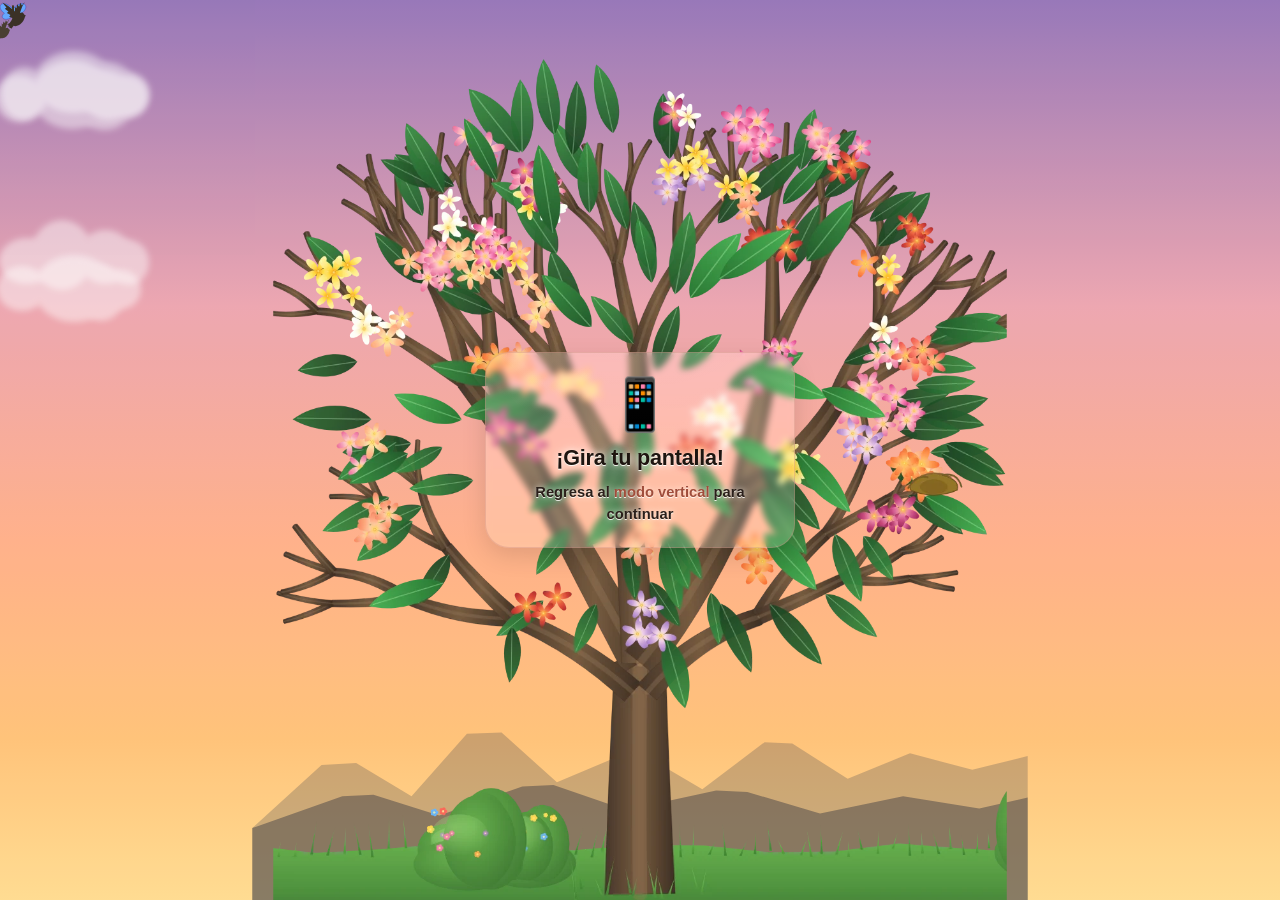
==== index.html @ 93b1807b "Cantoral Mayo: edicion completa lista para publicar El sitio pasa de la version de septiembre (scrip" ====
﻿<!DOCTYPE html>
<html lang="es" class="sky-lite">
<head>
    <meta charset="UTF-8">
    <meta name="viewport" content="width=device-width, initial-scale=1.0, maximum-scale=1.0, minimum-scale=1.0, user-scalable=no, viewport-fit=cover">
    <title>Cantoral Mayo ✨</title>
    <link rel="icon" type="image/svg+xml" href="favicon.svg">
    <link rel="apple-touch-icon" href="apple-touch-icon.png">
    <link rel="manifest" href="manifest.json">
    <meta name="theme-color" content="#fbf9f2" media="(prefers-color-scheme: light)">
    <meta name="theme-color" content="#161616" media="(prefers-color-scheme: dark)">
    <meta name="mobile-web-app-capable" content="yes">
    <meta name="apple-mobile-web-app-capable" content="yes">
    <meta name="apple-mobile-web-app-status-bar-style" content="default">
    <meta name="apple-mobile-web-app-title" content="Mayo">
    <link rel="stylesheet" href="styles.css?v=255">
    <link rel="preconnect" href="https://fonts.googleapis.com">
    <link rel="preconnect" href="https://fonts.gstatic.com" crossorigin>
    <!-- Dancing Script (negrita) para el texto de cierre de la contraportada (.bc-blurb). display=swap = no bloquea el arranque. -->
    <link href="https://fonts.googleapis.com/css2?family=Dancing+Script:wght@700&display=swap" rel="stylesheet">
    <!-- Las fuentes de Google se cargan BAJO DEMANDA (initFontPicker en script.js):
         la fuente por defecto es de sistema (Courier New), así el arranque no espera
         la descarga/parseo de decenas de familias. Se traen al abrir el selector o si
         hay una fuente Google guardada. -->
</head>
<body>
    <!-- Símbolo reusable del ícono "Guía de Acordes" (guitarra caoba + tapa clara
         + signo ? en #BF4646, paleta del ukulele). Colores fijos → seguro con <use>. -->
    <svg width="0" height="0" style="position:absolute" aria-hidden="true"><defs>
      <symbol id="guideIcon" viewBox="0 0 880 512">
        <path fill="#e6d4ac" d="M248 151 L269 159 L293 177 L227 243 L216 243 L204 246 L195 251 L184 262 L179 271 L176 282 L176 296 L179 307 L189 322 L200 330 L215 335 L229 335 L237 333 L250 326 L259 317 L265 307 L268 295 L268 284 L336 219 L348 235 L358 255 L361 269 L360 283 L355 295 L346 305 L335 311 L307 321 L293 330 L281 343 L272 364 L264 406 L258 425 L249 443 L236 460 L222 473 L207 481 L195 484 L171 483 L152 477 L122 460 L103 445 L66 408 L45 380 L34 359 L27 334 L27 315 L30 304 L38 289 L52 274 L73 259 L94 250 L143 240 L156 236 L172 227 L184 214 L194 195 L201 174 L209 162 L217 156 L229 151 Z"/>
        <path fill="#96603a" fill-rule="evenodd" d="M105 322 L90 337 L91 344 L167 420 L174 421 L189 406 L188 399 L112 323 Z M476 4 L468 0 L460 0 L453 3 L441 14 L434 8 L426 9 L422 13 L421 19 L427 29 L422 34 L415 28 L408 28 L402 33 L402 42 L407 49 L399 59 L399 71 L312 157 L288 139 L270 130 L249 124 L228 124 L216 127 L197 137 L184 150 L177 162 L167 190 L161 200 L155 206 L141 213 L104 220 L69 231 L54 239 L40 249 L18 271 L6 292 L0 317 L1 341 L6 361 L18 387 L40 419 L68 449 L97 475 L124 493 L145 503 L170 510 L195 511 L210 508 L231 499 L245 489 L262 471 L276 450 L284 432 L291 407 L298 370 L304 357 L314 348 L359 329 L373 316 L383 299 L388 277 L385 252 L379 236 L372 223 L354 198 L440 112 L452 112 L462 104 L464 104 L469 109 L478 109 L483 103 L483 96 L477 89 L483 84 L487 88 L495 90 L498 89 L503 83 L503 77 L497 69 L508 58 L510 54 L510 40 L507 35 Z M248 151 L269 159 L293 177 L227 243 L216 243 L204 246 L195 251 L184 262 L179 271 L176 282 L176 296 L179 307 L189 322 L200 330 L215 335 L229 335 L237 333 L250 326 L259 317 L265 307 L268 295 L268 284 L336 219 L348 235 L358 255 L361 269 L360 283 L355 295 L346 305 L335 311 L307 321 L293 330 L281 343 L272 364 L264 406 L258 425 L249 443 L236 460 L222 473 L207 481 L195 484 L171 483 L152 477 L122 460 L103 445 L66 408 L45 380 L34 359 L27 334 L27 315 L30 304 L38 289 L52 274 L73 259 L94 250 L143 240 L156 236 L172 227 L184 214 L194 195 L201 174 L209 162 L217 156 L229 151 Z M486 43 L489 49 L487 53 L447 93 L440 94 L437 91 L437 85 L479 43 Z M466 23 L469 27 L468 32 L426 74 L420 74 L417 71 L418 64 L458 24 Z"/>
        <text x="700" y="425" font-family="Georgia, 'Times New Roman', serif" font-weight="700" font-size="560" text-anchor="middle" fill="#BF4646">?</text>
      </symbol>
    </defs></svg>

    <div id="starfield" aria-hidden="true"><div class="sf-band sf-top"></div><div class="sf-band sf-bottom"></div></div>

    <!-- Overlay de bienvenida: dark=estrella cayendo, light=mariposas+atardecer -->
    <div id="welcomeIntro" aria-hidden="true">
        <!-- Modo oscuro: cielo estrellado + estrella con picos -->
        <div class="wi-sky-stars"></div>
        <div class="wi-trail"></div>
        <div class="wi-lead-star">
            <div class="wi-spike wi-spike-v"></div>
            <div class="wi-spike wi-spike-h"></div>
        </div>
        <!-- Modo claro: canvas + título SVG -->
        <canvas id="wiLightCanvas" style="display:none;position:absolute;inset:0;pointer-events:none;"></canvas>
        <img id="wiLightTitle" src="assets/titulopasta.svg" style="display:none;position:absolute;top:50%;left:50%;transform:translate(-50%,-50%);width:55%;opacity:0;pointer-events:none;z-index:2;" alt="" />
    </div>

    <div class="morning-star" id="morningStar" aria-hidden="true"><div class="ms-core"></div><div class="ms-halo"></div><div class="ms-spike ms-spike-v"></div><div class="ms-spike ms-spike-h"></div></div>

    <!-- Pista de "desliza para avanzar": aparece en la portada al terminar el intro
         (una vez, hasta que el usuario avanza). No bloquea el gesto (pointer-events:none). -->
    <div id="swipeHint" class="swipe-hint" aria-hidden="true" role="status">
        <div class="sh-gesture">
            <span class="sh-chev">‹</span><span class="sh-chev sh-chev2">‹</span>
            <span class="sh-dot"></span>
        </div>
        <div class="sh-text">Desliza para avanzar</div>
    </div>

    <div class="top-controls" id="topControls">
        <div class="top-bar">
            <button class="search-btn" id="searchBtn" type="button" aria-label="Buscar canto" data-tip="down">🔎</button>
            <button class="font-picker-toggle hidden" id="fontPickerBtn" type="button" aria-label="Cambiar fuente" data-tip="down">F</button>
            <button class="menu-btn" id="menuBtn" type="button" aria-label="Abrir menú" aria-expanded="false" data-tip="down">☰</button>
        </div>
        <div class="menu-items" id="menuItems">
            <button class="theme-toggle" id="themeToggle" type="button" aria-label="Cambiar modo de lectura" data-tip="left">
                <span class="theme-toggle-track">
                    <span class="theme-toggle-thumb">
                        <span class="theme-emoji light">✨</span>
                        <span class="theme-emoji dark">🌚</span>
                    </span>
                </span>
            </button>
            <button class="index-btn" id="indexBtn" type="button" aria-label="Ir al índice" data-tip="left">📑</button>
            <button class="index-btn" id="dictBtn" type="button" aria-label="Diccionario de acordes" data-tip="left">🎼</button>
            <button class="gesture-toggle" id="gestureBtn" type="button" aria-label="Control por gestos" data-tip="left">
                <span class="gesture-toggle-track">
                    <span class="gesture-toggle-thumb">
                        <span class="gesture-emoji on">✋</span>
                        <span class="gesture-emoji off">🚫</span>
                    </span>
                </span>
            </button>
            <!-- Modo LIGERO: apaga todas las animaciones y decorativos (para equipos
                 muy modestos / 2015). Deja lo funcional (zoom, tema, buscar, índice,
                 navegar). Reusa .index-btn. -->
            <button class="index-btn" id="liteBtn" type="button" aria-pressed="false" aria-label="Modo ligero (apagar animaciones)" data-tip="left">🐢</button>
            <!-- Última cuenta: COMPARTIR. Reusa .index-btn (hereda el estilo perla +
                 tinte litúrgico). De la cuenta sale la nube con los destinos. -->
            <div class="share-widget" id="shareWidget">
                <button class="index-btn share-btn" id="shareBtn" type="button" aria-label="Compartir el cantoral" aria-expanded="false" data-tip="left">📤</button>
                <div class="share-cloud" id="shareCloud" role="menu" aria-label="Compartir en">
                    <button class="share-dot wa" data-net="wa" type="button" role="menuitem" aria-label="Compartir por WhatsApp" title="WhatsApp">
                        <svg viewBox="0 0 24 24" fill="currentColor" aria-hidden="true"><path d="M12 2a10 10 0 0 0-8.6 15L2 22l5.2-1.3A10 10 0 1 0 12 2zm0 2a8 8 0 1 1-4.2 14.8l-.5-.3-2.7.7.7-2.6-.3-.5A8 8 0 0 1 12 4zM8.9 7.6c-.2 0-.4.1-.6.3-.2.2-.7.7-.7 1.7s.7 2 .8 2.1c.1.2 1.5 2.4 3.8 3.4 1.9.8 2.3.6 2.7.6.4 0 1.3-.5 1.5-1 .2-.5.2-1 .1-1.1 0-.1-.2-.2-.5-.3l-1.3-.6c-.2-.1-.4-.1-.5.1l-.6.8c-.1.1-.2.2-.4.1-.2-.1-.9-.4-1.7-1-.6-.5-1-1.2-1.2-1.4-.1-.2 0-.3.1-.4l.3-.4c.1-.1.1-.2.2-.4 0-.1 0-.3 0-.4l-.6-1.5c-.2-.4-.4-.4-.5-.4z"/></svg>
                    </button>
                    <button class="share-dot fb" data-net="fb" type="button" role="menuitem" aria-label="Compartir en Facebook" title="Facebook">
                        <svg viewBox="0 0 24 24" fill="currentColor" aria-hidden="true"><path d="M13.5 21v-7h2.4l.4-2.8h-2.8V9.4c0-.8.2-1.4 1.4-1.4h1.5V5.5c-.3 0-1.2-.1-2.2-.1-2.2 0-3.7 1.3-3.7 3.8v2H8v2.8h2.2V21z"/></svg>
                    </button>
                    <button class="share-dot ig" data-net="ig" type="button" role="menuitem" aria-label="Compartir en Instagram" title="Instagram">
                        <svg viewBox="0 0 24 24" fill="none" stroke="currentColor" stroke-width="2" aria-hidden="true"><rect x="3.5" y="3.5" width="17" height="17" rx="5"/><circle cx="12" cy="12" r="4"/><circle cx="17.2" cy="6.8" r="1.1" fill="currentColor" stroke="none"/></svg>
                    </button>
                    <button class="share-dot link" id="shareCopy" data-net="link" type="button" role="menuitem" aria-label="Copiar enlace" title="Copiar enlace">
                        <svg viewBox="0 0 24 24" fill="none" stroke="currentColor" stroke-width="2" stroke-linecap="round" stroke-linejoin="round" aria-hidden="true"><path d="M10 13a5 5 0 0 0 7 0l2-2a5 5 0 0 0-7-7l-1 1"/><path d="M14 11a5 5 0 0 0-7 0l-2 2a5 5 0 0 0 7 7l1-1"/></svg>
                    </button>
                    <button class="share-dot qr" id="shareQR" data-net="qr" type="button" role="menuitem" aria-label="Mostrar código QR" title="Código QR">
                        <svg viewBox="0 0 24 24" fill="currentColor" aria-hidden="true"><path d="M3 3h7v7H3zm2 2v3h3V5zm-2 9h7v7H3zm2 2v3h3v-3zm9-13h7v7h-7zm2 2v3h3V5zM14 14h2v2h-2zm0 3h2v2h-2zm3-3h2v2h-2zm0 3h2v4h-4v-2h2z"/></svg>
                    </button>
                </div>
            </div>
        </div>
        <div class="font-picker hidden" id="fontPicker"></div>
    </div>

    <div class="search-overlay" id="searchOverlay">
        <div class="search-top">
            <div class="search-box">
                <input class="search-input" id="searchInput" type="text" placeholder="Buscar letras o títulos..." autocomplete="off" spellcheck="false">
            </div>
            <!-- Perla de cierre: FUERA de la caja, cierra la búsqueda. -->
            <button class="search-clear" id="searchClear" type="button" aria-label="Cerrar búsqueda" title="Cerrar búsqueda">×</button>
        </div>
        <div class="search-results" id="searchResults"></div>
    </div>

    <div class="container">
        <!-- FX de bienvenida alrededor del libro (se remueven al primer avance) -->
        <div class="cover-flowers" id="coverFlowers" aria-hidden="true"></div>
        <div class="book" id="book">
            <div class="paper" id="pCoverFront">
                <div class="front cover-page">
                    <div class="cover-butterflies" id="coverButterflies" aria-hidden="true"></div>
                    <img class="cover-title" src="assets/titulopasta.svg" alt="">
                    <svg class="cover-silhouette" xmlns="http://www.w3.org/2000/svg" viewBox="0 0 628 657" aria-hidden="true">
                        <defs>
                            <mask id="virgin-mask-cover">
                                <rect width="100%" height="100%" fill="#ffffff"/>
                                <path fill="#000000" d="M 351,78 L 333,78 L 326,80 L 318,84 L 314,87 L 309,92 L 304,99 L 300,107 L 300,109 L 298,112 L 295,121 L 292,133 L 292,136 L 286,157 L 277,184 L 275,187 L 274,192 L 272,195 L 272,197 L 270,200 L 263,221 L 260,234 L 257,254 L 251,320 L 251,332 L 246,387 L 242,420 L 235,464 L 231,484 L 225,509 L 214,545 L 212,548 L 212,550 L 210,556 L 207,561 L 207,563 L 205,566 L 205,568 L 202,573 L 202,575 L 187,605 L 187,608 L 194,611 L 207,614 L 226,614 L 235,612 L 243,608 L 255,600 L 263,594 L 277,582 L 296,561 L 307,546 L 308,543 L 310,541 L 312,538 L 313,535 L 315,533 L 316,530 L 318,528 L 327,510 L 327,508 L 330,503 L 330,501 L 332,498 L 332,496 L 334,493 L 334,491 L 336,488 L 342,469 L 346,454 L 350,434 L 354,406 L 357,365 L 357,315 L 358,295 L 360,282 L 362,278 L 357,283 L 352,293 L 352,295 L 350,298 L 345,315 L 340,339 L 340,344 L 336,365 L 333,375 L 330,374 L 330,369 L 336,323 L 341,299 L 343,296 L 343,294 L 345,291 L 346,288 L 340,290 L 333,294 L 323,304 L 320,309 L 315,311 L 315,308 L 318,301 L 325,291 L 332,285 L 340,281 L 342,281 L 344,280 L 341,275 L 339,273 L 338,270 L 336,268 L 334,263 L 332,261 L 331,258 L 329,256 L 328,253 L 326,251 L 325,248 L 323,245 L 325,243 L 334,252 L 337,257 L 340,260 L 341,262 L 340,260 L 340,256 L 337,244 L 334,235 L 325,218 L 323,213 L 325,213 L 333,221 L 335,224 L 336,227 L 338,229 L 342,237 L 342,239 L 344,242 L 348,254 L 351,267 L 351,272 L 355,278 L 358,277 L 369,268 L 373,266 L 368,249 L 364,242 L 364,240 L 362,236 L 360,234 L 356,225 L 354,223 L 349,212 L 345,206 L 345,208 L 348,211 L 348,215 L 344,215 L 333,209 L 319,194 L 298,214 L 295,218 L 289,229 L 289,231 L 287,234 L 283,248 L 280,269 L 278,293 L 276,345 L 276,383 L 272,443 L 268,474 L 262,505 L 259,517 L 255,518 L 255,512 L 257,500 L 259,493 L 261,480 L 265,444 L 267,405 L 268,362 L 268,316 L 269,292 L 271,266 L 275,241 L 279,228 L 284,218 L 291,208 L 322,177 L 326,171 L 327,168 L 329,166 L 335,154 L 335,152 L 338,147 L 338,145 L 340,142 L 340,140 L 346,129 L 346,127 L 349,123 L 351,118 L 358,108 L 369,97 L 373,94 L 379,91 L 376,89 L 373,88 L 371,86 L 363,82 Z"/>
                            </mask>
                        </defs>
                        <g class="virgin-stars" mask="url(#virgin-mask-cover)"><g class="virgin-orbit">
                            <path fill="#E0FFFF" d="M 350,24 L 341,23 L 340,21 L 340,19 L 338,16 L 335,23 L 326,26 L 332,31 L 332,33 L 330,39 L 332,39 L 336,36 L 339,35 L 342,38 L 344,39 L 346,39 L 346,37 L 344,33 L 344,31 Z">
                            </path>
                            <path fill="#E0FFFF" d="M 400,37.4 L 391,36.4 L 390,34.4 L 390,32.4 L 388,29.4 L 385,36.4 L 376,39.4 L 382,44.4 L 382,46.4 L 380,52.4 L 382,52.4 L 386,49.4 L 389,48.4 L 392,51.4 L 394,52.4 L 396,52.4 L 396,50.4 L 394,46.4 L 394,44.4 Z">
                            </path>
                            <path fill="#E0FFFF" d="M 436.6,74 L 427.6,73 L 426.6,71 L 426.6,69 L 424.6,66 L 421.6,73 L 412.6,76 L 418.6,81 L 418.6,83 L 416.6,89 L 418.6,89 L 422.6,86 L 425.6,85 L 428.6,88 L 430.6,89 L 432.6,89 L 432.6,87 L 430.6,83 L 430.6,81 Z">
                            </path>
                            <path fill="#E0FFFF" d="M 450,124 L 441,123 L 440,121 L 440,119 L 438,116 L 435,123 L 426,126 L 432,131 L 432,133 L 430,139 L 432,139 L 436,136 L 439,135 L 442,138 L 444,139 L 446,139 L 446,137 L 444,133 L 444,131 Z">
                            </path>
                            <path fill="#E0FFFF" d="M 436.6,174 L 427.6,173 L 426.6,171 L 426.6,169 L 424.6,166 L 421.6,173 L 412.6,176 L 418.6,181 L 418.6,183 L 416.6,189 L 418.6,189 L 422.6,186 L 425.6,185 L 428.6,188 L 430.6,189 L 432.6,189 L 432.6,187 L 430.6,183 L 430.6,181 Z">
                            </path>
                            <path fill="#E0FFFF" d="M 400,210.6 L 391,209.6 L 390,207.6 L 390,205.6 L 388,202.6 L 385,209.6 L 376,212.6 L 382,217.6 L 382,219.6 L 380,225.6 L 382,225.6 L 386,222.6 L 389,221.6 L 392,224.6 L 394,225.6 L 396,225.6 L 396,223.6 L 394,219.6 L 394,217.6 Z">
                            </path>
                            <path fill="#E0FFFF" d="M 350,224 L 341,223 L 340,221 L 340,219 L 338,216 L 335,223 L 326,226 L 332,231 L 332,233 L 330,239 L 332,239 L 336,236 L 339,235 L 342,238 L 344,239 L 346,239 L 346,237 L 344,233 L 344,231 Z">
                            </path>
                            <path fill="#E0FFFF" d="M 300,210.6 L 291,209.6 L 290,207.6 L 290,205.6 L 288,202.6 L 285,209.6 L 276,212.6 L 282,217.6 L 282,219.6 L 280,225.6 L 282,225.6 L 286,222.6 L 289,221.6 L 292,224.6 L 294,225.6 L 296,225.6 L 296,223.6 L 294,219.6 L 294,217.6 Z">
                            </path>
                            <path fill="#E0FFFF" d="M 263.4,174 L 254.4,173 L 253.4,171 L 253.4,169 L 251.4,166 L 248.4,173 L 239.4,176 L 245.4,181 L 245.4,183 L 243.4,189 L 245.4,189 L 249.4,186 L 252.4,185 L 255.4,188 L 257.4,189 L 259.4,189 L 259.4,187 L 257.4,183 L 257.4,181 Z">
                            </path>
                            <path fill="#E0FFFF" d="M 250,124 L 241,123 L 240,121 L 240,119 L 238,116 L 235,123 L 226,126 L 232,131 L 232,133 L 230,139 L 232,139 L 236,136 L 239,135 L 242,138 L 244,139 L 246,139 L 246,137 L 244,133 L 244,131 Z">
                            </path>
                            <path fill="#E0FFFF" d="M 263.4,74 L 254.4,73 L 253.4,71 L 253.4,69 L 251.4,66 L 248.4,73 L 239.4,76 L 245.4,81 L 245.4,83 L 243.4,89 L 245.4,89 L 249.4,86 L 252.4,85 L 255.4,88 L 257.4,89 L 259.4,89 L 259.4,87 L 257.4,83 L 257.4,81 Z">
                            </path>
                            <path fill="#E0FFFF" d="M 300,37.4 L 291,36.4 L 290,34.4 L 290,32.4 L 288,29.4 L 285,36.4 L 276,39.4 L 282,44.4 L 282,46.4 L 280,52.4 L 282,52.4 L 286,49.4 L 289,48.4 L 292,51.4 L 294,52.4 L 296,52.4 L 296,50.4 L 294,46.4 L 294,44.4 Z">
                            </path>
                        </g></g>
                        <path class="virgin-stroke" fill-rule="evenodd" d="M 351,608 L 359,604 L 363,603 L 372,603 L 379,608 L 380,612 L 378,613 L 361,613 L 356,612 Z M 301,559 L 302,561 L 298,565 L 297,563 Z M 367,275 L 368,278 L 366,282 L 364,295 L 364,365 L 363,382 L 359,421 L 354,449 L 349,469 L 343,487 L 341,490 L 340,495 L 338,498 L 338,500 L 335,505 L 335,507 L 326,525 L 324,527 L 321,534 L 309,552 L 302,560 L 301,558 L 306,552 L 314,540 L 315,537 L 317,535 L 318,532 L 320,530 L 330,510 L 330,508 L 333,503 L 333,501 L 336,496 L 339,487 L 339,485 L 341,482 L 350,449 L 356,413 L 359,381 L 360,363 L 360,309 L 361,293 L 363,282 L 365,277 Z M 379,267 L 383,271 L 386,277 L 391,293 L 394,309 L 395,320 L 395,343 L 397,343 L 397,339 L 399,333 L 400,321 L 399,301 L 398,294 L 396,288 L 396,284 L 398,280 L 400,278 L 402,281 L 405,300 L 408,325 L 410,354 L 410,413 L 409,426 L 406,453 L 400,490 L 396,509 L 394,515 L 392,496 L 392,475 L 386,386 L 382,348 L 380,343 L 379,368 L 382,439 L 384,462 L 386,511 L 386,536 L 387,557 L 389,585 L 391,597 L 390,602 L 388,603 L 383,603 L 376,601 L 362,601 L 356,603 L 341,611 L 332,614 L 319,617 L 306,619 L 273,619 L 242,615 L 239,613 L 255,605 L 257,603 L 260,602 L 270,595 L 282,585 L 296,571 L 303,563 L 310,554 L 322,536 L 324,531 L 326,529 L 338,505 L 338,503 L 340,500 L 340,498 L 342,495 L 342,493 L 344,490 L 350,472 L 355,453 L 359,433 L 362,412 L 365,380 L 366,358 L 366,293 L 367,286 L 370,276 L 373,270 L 375,268 L 376,268 L 377,267 Z M 383,265 L 387,269 L 391,276 L 396,293 L 398,309 L 397,322 L 396,310 L 394,298 L 391,286 L 388,277 L 385,271 L 381,266 Z M 341,244 L 344,250 L 347,262 L 350,282 L 353,285 L 349,293 L 344,308 L 344,311 L 342,316 L 341,310 L 345,296 L 347,293 L 347,291 L 349,288 L 349,285 L 347,285 L 338,288 L 336,290 L 333,291 L 330,293 L 326,297 L 325,295 L 331,289 L 334,287 L 340,284 L 342,284 L 348,282 L 344,276 L 343,273 L 341,271 L 340,268 L 338,266 L 338,262 L 342,267 L 343,270 L 346,273 L 344,262 L 342,257 L 340,248 Z M 416,213 L 417,218 L 416,221 L 414,224 L 414,226 L 412,229 L 412,231 L 409,236 L 409,240 L 414,231 L 414,229 L 416,226 L 416,224 L 419,219 L 420,223 L 418,230 L 414,240 L 414,244 L 417,239 L 417,237 L 419,234 L 420,231 L 421,235 L 417,248 L 415,251 L 415,253 L 412,259 L 410,261 L 409,264 L 405,269 L 399,275 L 395,281 L 390,270 L 388,267 L 384,263 L 386,258 L 386,246 L 387,242 L 390,237 L 390,235 L 392,232 L 392,230 L 393,228 L 396,228 L 395,233 L 393,236 L 393,238 L 392,240 L 394,240 L 400,231 L 401,228 L 403,226 L 404,223 L 408,217 L 411,214 L 411,217 L 406,227 L 406,229 L 403,234 L 404,236 L 413,219 L 413,217 L 414,215 Z M 345,205 L 347,211 L 344,208 Z M 304,161 L 305,164 L 304,167 L 297,181 L 295,183 L 295,180 L 301,168 L 301,166 Z M 317,121 L 315,121 L 315,123 L 311,137 L 307,149 L 305,152 L 305,154 L 303,157 L 303,159 L 301,162 L 301,164 L 288,190 L 286,192 L 279,206 L 279,208 L 276,213 L 276,215 L 274,218 L 273,221 L 273,224 L 274,227 L 275,225 L 275,223 L 278,218 L 278,216 L 280,212 L 282,210 L 284,205 L 286,203 L 287,200 L 289,198 L 290,195 L 292,193 L 293,190 L 295,188 L 296,185 L 298,183 L 305,169 L 305,167 L 307,164 L 312,149 L 316,131 Z M 386,108 L 387,114 L 387,127 L 385,133 L 383,136 L 382,139 L 382,146 L 384,152 L 384,155 L 385,157 L 383,159 L 379,159 L 377,161 L 377,165 L 374,167 L 373,171 L 370,173 L 370,178 L 368,180 L 362,180 L 352,176 L 349,176 L 346,179 L 344,183 L 341,194 L 342,204 L 341,207 L 339,205 L 331,200 L 321,191 L 328,183 L 333,176 L 334,173 L 336,171 L 342,159 L 342,157 L 346,150 L 346,148 L 352,137 L 360,129 L 369,123 L 372,122 L 378,118 L 383,113 L 384,110 Z M 384,97 L 385,101 L 384,104 L 374,114 L 359,125 L 359,122 L 360,119 L 365,112 L 376,101 L 379,99 Z M 382,95 L 378,97 L 374,100 L 364,110 L 359,117 L 358,120 L 356,122 L 347,140 L 347,142 L 345,145 L 345,147 L 342,152 L 342,154 L 333,172 L 327,181 L 321,188 L 295,213 L 289,222 L 287,226 L 287,228 L 285,231 L 282,240 L 279,254 L 276,282 L 274,323 L 274,358 L 272,407 L 270,423 L 269,398 L 271,306 L 274,264 L 277,244 L 280,233 L 282,230 L 282,228 L 287,218 L 291,212 L 298,204 L 322,181 L 328,173 L 329,170 L 331,168 L 337,156 L 337,154 L 341,147 L 341,145 L 343,142 L 343,140 L 353,120 L 359,111 L 372,98 L 379,94 Z M 351,77 L 363,81 L 371,85 L 373,87 L 376,88 L 379,90 L 379,93 L 377,93 L 373,95 L 369,98 L 359,108 L 352,118 L 350,123 L 347,127 L 347,129 L 341,140 L 341,142 L 339,145 L 339,147 L 336,152 L 336,154 L 330,166 L 328,168 L 327,171 L 323,177 L 292,208 L 285,218 L 280,228 L 276,241 L 272,266 L 270,292 L 269,316 L 269,362 L 268,405 L 266,444 L 262,480 L 260,493 L 258,500 L 256,512 L 256,518 L 258,517 L 258,514 L 260,509 L 263,496 L 267,474 L 271,443 L 275,383 L 275,345 L 277,293 L 279,269 L 282,248 L 286,234 L 288,231 L 288,229 L 294,218 L 297,214 L 314,197 L 319,193 L 333,208 L 336,210 L 344,214 L 348,214 L 348,210 L 350,212 L 355,223 L 357,225 L 361,234 L 363,236 L 365,240 L 365,242 L 369,249 L 374,266 L 372,268 L 369,269 L 358,278 L 353,280 L 351,278 L 349,262 L 343,242 L 341,239 L 341,237 L 337,229 L 335,227 L 334,224 L 332,221 L 325,214 L 323,214 L 328,221 L 335,235 L 338,244 L 341,256 L 341,263 L 336,257 L 333,252 L 325,244 L 324,246 L 326,248 L 327,251 L 329,253 L 330,256 L 332,258 L 333,261 L 335,263 L 337,268 L 339,270 L 340,273 L 342,275 L 345,280 L 332,286 L 323,295 L 317,305 L 316,308 L 316,311 L 319,309 L 322,304 L 333,293 L 336,291 L 343,288 L 346,289 L 346,291 L 344,294 L 344,296 L 342,299 L 338,317 L 332,360 L 331,374 L 333,374 L 333,370 L 335,365 L 335,360 L 344,315 L 349,298 L 351,295 L 351,293 L 356,283 L 361,278 L 362,281 L 360,287 L 359,295 L 358,315 L 358,365 L 355,406 L 351,434 L 347,454 L 343,469 L 337,488 L 335,491 L 335,493 L 333,496 L 333,498 L 331,501 L 331,503 L 328,508 L 328,510 L 319,528 L 317,530 L 316,533 L 314,535 L 313,538 L 309,543 L 308,546 L 297,561 L 277,583 L 263,595 L 255,601 L 243,609 L 235,613 L 226,615 L 207,615 L 194,612 L 187,609 L 186,605 L 201,575 L 201,573 L 204,568 L 204,566 L 206,563 L 206,561 L 209,556 L 211,550 L 211,548 L 213,545 L 224,509 L 228,493 L 234,464 L 240,427 L 245,387 L 250,332 L 250,320 L 256,254 L 259,234 L 262,221 L 269,200 L 271,197 L 271,195 L 273,192 L 274,187 L 276,184 L 285,157 L 291,136 L 291,133 L 294,121 L 297,112 L 299,109 L 299,107 L 303,99 L 308,92 L 314,86 L 318,83 L 326,79 L 333,77 Z M 387,92 L 381,88 L 378,87 L 376,85 L 371,83 L 369,81 L 367,80 L 365,80 L 362,78 L 353,75 L 348,74 L 336,74 L 330,75 L 324,77 L 318,80 L 310,86 L 307,89 L 301,97 L 296,107 L 291,122 L 288,134 L 288,137 L 282,158 L 274,182 L 272,185 L 271,190 L 269,193 L 269,195 L 267,198 L 265,204 L 265,206 L 263,209 L 261,215 L 256,237 L 254,250 L 251,279 L 248,315 L 248,328 L 241,402 L 232,462 L 226,491 L 217,525 L 209,549 L 207,552 L 207,554 L 205,557 L 205,559 L 203,562 L 203,564 L 200,569 L 200,571 L 196,578 L 196,580 L 186,600 L 179,602 L 171,602 L 135,607 L 96,614 L 44,625 L 39,627 L 35,627 L 11,632 L 0,635 L 0,637 L 2,637 L 44,628 L 49,626 L 107,614 L 149,607 L 180,603 L 184,604 L 182,607 L 183,609 L 188,612 L 190,612 L 193,614 L 200,616 L 206,617 L 227,617 L 232,616 L 240,616 L 248,618 L 271,621 L 291,622 L 307,621 L 325,618 L 336,615 L 345,611 L 360,615 L 378,615 L 381,614 L 383,612 L 383,609 L 380,606 L 378,605 L 381,604 L 388,605 L 391,604 L 393,602 L 398,602 L 427,605 L 456,609 L 480,613 L 519,621 L 571,634 L 606,645 L 610,647 L 627,653 L 627,650 L 625,650 L 588,637 L 560,629 L 528,621 L 491,613 L 457,607 L 419,602 L 410,602 L 400,601 L 393,599 L 391,584 L 388,534 L 388,510 L 386,463 L 384,441 L 383,418 L 384,396 L 385,409 L 387,422 L 391,494 L 391,525 L 392,528 L 394,527 L 395,523 L 395,519 L 397,510 L 399,505 L 402,491 L 409,446 L 412,415 L 412,352 L 411,335 L 409,313 L 406,291 L 403,278 L 403,274 L 409,268 L 413,262 L 418,252 L 424,233 L 424,228 L 422,225 L 421,216 L 418,215 L 418,211 L 411,211 L 409,212 L 404,219 L 400,226 L 398,228 L 396,224 L 392,225 L 390,229 L 390,231 L 388,232 L 388,235 L 387,239 L 384,244 L 382,262 L 379,264 L 375,264 L 375,260 L 372,250 L 370,247 L 370,243 L 368,242 L 368,240 L 366,238 L 362,229 L 360,227 L 355,216 L 353,214 L 351,209 L 343,198 L 343,195 L 345,187 L 347,184 L 347,182 L 349,179 L 354,179 L 357,180 L 360,182 L 364,183 L 367,183 L 369,182 L 372,179 L 372,175 L 379,167 L 381,161 L 384,161 L 386,160 L 387,154 L 384,144 L 384,140 L 389,129 L 390,124 L 390,115 L 392,112 L 392,104 L 388,98 L 388,94 Z"/>
                    </svg>
                    <!-- Silueta litúrgica: el motor (initLiturgicalCover) inyecta
                         aquí la escena del tiempo actual (Adviento/Navidad/…) y
                         oculta la Virgen. Vacío = Tiempo Ordinario (Virgen). -->
                    <div class="cover-liturgy" id="coverLiturgy" aria-hidden="true"></div>
                </div>
                <div class="back cover-page"></div>
            </div>

            <div class="paper" id="m1">
                <div class="front image-page">
                    <img class="page-image" src="assets/portada.png" alt="Portada Cantoral Mayo">
                </div>
                <div class="back blank-page"></div>
            </div>

            <!-- Dedicatoria / presentación: páginas SIN encabezado ni número, entre
                 la portada (imagen) y la plumeria. BORRADOR (pendiente de ediciones).
                 Puede crecer/reducirse añadiendo o quitando .paper .dedication-page. -->
            <div class="paper" id="pDedication1">
                <div class="front dedication-page">
                    <div class="header">Presentación</div>
                    <div class="dedication-body">
                    <div class="dedication-content">
                        <p class="ded-h">DEDICATORIA.</p>
                        <p>Al Buen Dios, para que cada alabanza resuene en la eternidad.</p>
                        <p class="ded-quote">“La liturgia es el principal lugar del encuentro entre Dios y los hombres, de Cristo con su Iglesia.”</p>
                        <p class="ded-cite">— San Juan Pablo II</p>
                        <p>La liturgia es el culto público que rinde la Iglesia. En ella, el canto y la música ocupan un lugar privilegiado, pues revisten de una belleza aún mayor nuestra confesión de fe, nuestra súplica y nuestra acción de gracias.</p>
                        <p>En el presente cantoral proponemos una cuidadosa selección de cantos destinados a diversas celebraciones, actos de piedad y encuentros en la fe, la cual integra:</p>
                        <ul>
                            <li>Música litúrgica: obras musicales creadas específicamente para acompañar la celebración Eucarística. Incluye cantos de entrada, Kyrie eleison, himno del Gloria, aclamación antes del Evangelio (Aleluya, Honor y Gloria), Presentación de Dones, Santo, Padre Nuestro, Cordero de Dios y cantos de comunión.</li>
                            <li>Música sacra: composiciones que inspiran devoción, promueven la fe y se dirigen a Dios o a los santos. Esta sección abarca cantos marianos, vocacionales, de adoración, al Espíritu Santo, procesionales, así como repertorio propio para Navidad y Cuaresma, entre otros.</li>
                        </ul>
                    </div>
                    </div>
                    <button class="zoom-toggle zoom-toggle-loose" type="button" aria-label="Ajustar tamaño de letra" aria-expanded="false"><span class="aa-glyph"><span class="zoom-toggle-a small">A</span><span class="zoom-toggle-a big">A</span></span></button>
                </div>
                <div class="back blank-page"></div>
            </div>

            <div class="paper" id="pDedication2">
                <div class="front dedication-page">
                    <div class="header">Presentación</div>
                    <div class="dedication-body">
                    <div class="dedication-content">
                        <p>Cantoral Mayo ha sido concebido como una herramienta práctica y dinámica para el ministerio del canto. Sus funciones e íconos permiten que la búsqueda, la elección de cantos y la navegación entre secciones sean experiencias ágiles e intuitivas. Para garantizar una lectura cómoda, cuenta con modo claro y oscuro, opción de zoom y diversas tipografías. Su estilo, paleta de colores y animaciones están profundamente inspirados en la Santísima Virgen María, en la riqueza de los tiempos litúrgicos y en la contemplación de la creación.</p>
                        <p>La selección de los cantos ha sido realizada por Eriberta Vázquez Castro y Abidahí Vázquez Castro, quienes, por la gracia de Dios, sirven como cantoras en nuestra comunidad parroquial. Por su parte, el desarrollo y el diseño de este libro animado han sido entregados como una ofrenda silenciosa al servicio de este ministerio; labor de unas manos que prefieren trabajar desde la discreción, buscando únicamente la mayor gloria de Dios.</p>
                        <p class="ded-quote">“Diseñar para el Señor es entregar el alma en cada trazo y detalle, transformando el trabajo en un acto genuino de amor y adoración.”</p>
                    </div>
                    </div>
                    <button class="zoom-toggle zoom-toggle-loose" type="button" aria-label="Ajustar tamaño de letra" aria-expanded="false"><span class="aa-glyph"><span class="zoom-toggle-a small">A</span><span class="zoom-toggle-a big">A</span></span></button>
                </div>
                <div class="back blank-page"></div>
            </div>

            <div class="paper" id="pPlumeria">
                <div class="front plumeria-page">
                    <div class="plumeria-wrap">
                        <div class="plumeria-stage" id="plumeriaStage"></div>
                        <div class="plumeria-sky" id="plumeriaSky"></div>
                    </div>
                    <div class="egg-trunk-hit" aria-hidden="true"></div>
                </div>
                <div class="back blank-page"></div>
            </div>

            <!-- Todas las demás páginas se generan desde cantos.json -->

            <!-- LISTONES (separadores). Capa GLOBAL dentro de .book y por DEBAJO
                 de las hojas (z-index 0): la hoja tapa el listón y sólo asoma el
                 fragmento que sobresale del borde superior — es el "corte" del
                 boceto. Al desplegar, la capa sube por encima y los listones caen
                 sobre la página. El botón de toque es aparte (.ribbon-hit) porque
                 el fragmento visible es demasiado pequeño para el dedo. -->
            <div class="ribbon-layer" id="ribbonLayer" aria-hidden="true">
                <button class="rib" type="button" data-slot="0" tabindex="-1"><span class="rib-num"></span><span class="rib-tip"></span><span class="rib-x" role="button" aria-label="Quitar listón">×</span></button>
                <button class="rib" type="button" data-slot="1" tabindex="-1"><span class="rib-num"></span><span class="rib-tip"></span><span class="rib-x" role="button" aria-label="Quitar listón">×</span></button>
                <button class="rib" type="button" data-slot="2" tabindex="-1"><span class="rib-num"></span><span class="rib-tip"></span><span class="rib-x" role="button" aria-label="Quitar listón">×</span></button>
                <button class="rib" type="button" data-slot="3" tabindex="-1"><span class="rib-num"></span><span class="rib-tip"></span><span class="rib-x" role="button" aria-label="Quitar listón">×</span></button>
                <button class="rib" type="button" data-slot="4" tabindex="-1"><span class="rib-num"></span><span class="rib-tip"></span><span class="rib-x" role="button" aria-label="Quitar listón">×</span></button>
                <!-- Cerrar el libro: guarda la página del listón y vuelve a la
                     pasta. Sólo aparece con el panel desplegado y con al menos un
                     listón puesto. -->
                <button class="rib-close hidden" id="ribbonClose" type="button" aria-label="Cerrar el libro y guardar tu página" title="Cerrar libro">
                    <svg viewBox="0 0 24 24" aria-hidden="true">
                        <path d="M5 4.5h11a2.5 2.5 0 0 1 2.5 2.5v12.5H7.5A2.5 2.5 0 0 1 5 17V4.5Z"/>
                        <path d="M5 17a2.5 2.5 0 0 1 2.5-2.5h11"/>
                    </svg>
                    <span class="rib-close-label">Cerrar</span>
                </button>
                <!-- Elegir color de los listones: activa el modo pintar; tocar un
                     listón abre su paleta de 20 tonos. -->
                <button class="rib-paint hidden" id="ribbonPaint" type="button" aria-pressed="false" aria-label="Cambiar color de los listones" title="Color de listones">🎨</button>
                <!-- Paleta de 20 colores (se llena por JS). -->
                <div class="rib-palette" id="ribbonPalette" role="listbox" aria-label="Colores de listón"></div>
            </div>
            <button class="ribbon-hit" id="ribbonHit" type="button" aria-label="Listones separadores" aria-expanded="false"></button>

            <!-- Zoom de fuente: panel deslizante GLOBAL (overlay). El botón "Aa"
                 que lo abre vive dentro del pie de cada canto (footerHtml en
                 script.js) para que voltee con la hoja y no parezca que flota. -->
            <div class="zoom-widget hidden" id="fontControls" aria-label="Ajustes de letra">
                <!-- Control tipo PÍLDORA (mockup del usuario): al abrir aparecen DOS
                     píldoras del mismo ancho apiladas sobre la aA del pie — arriba el
                     zoom, abajo la fila C · aA · N (un solo fondo). La aA del pie se
                     oculta y su lugar lo toma el centro de la píldora, así todo
                     surge/colapsa desde la aA. -->
                <div class="zoom-slider-panel" id="fontSliderPanel">
                    <svg class="zoom-slider" id="zoomSlider" viewBox="0 0 220 40" xmlns="http://www.w3.org/2000/svg" aria-hidden="true">
                        <!-- Botón menos -->
                        <g id="fontDown" class="zs-btn" role="button" aria-label="Reducir tamaño">
                            <circle cx="20" cy="20" r="15" fill="transparent"/>
                            <line class="zs-ink" x1="12" y1="20" x2="28" y2="20"/>
                        </g>
                        <!-- Track base -->
                        <line class="zs-track-base" x1="45" y1="20" x2="175" y2="20"/>
                        <!-- Progreso -->
                        <line class="zs-progress" id="fontFill" x1="45" y1="20" x2="110" y2="20"/>
                        <!-- Área táctil -->
                        <line class="zs-hit" id="fontTrack" x1="45" y1="20" x2="175" y2="20"/>
                        <!-- Bolita -->
                        <circle class="zs-thumb" id="fontThumb" cx="110" cy="20" r="9"/>
                        <!-- Botón más -->
                        <g id="fontUp" class="zs-btn" role="button" aria-label="Aumentar tamaño">
                            <circle cx="200" cy="20" r="15" fill="transparent"/>
                            <line class="zs-ink" x1="192" y1="20" x2="208" y2="20"/>
                            <line class="zs-ink" x1="200" y1="12" x2="200" y2="28"/>
                        </g>
                    </svg>
                </div>
                <div class="pill-row" id="pillRow">
                    <button class="pill-btn radial-italic" id="styleItalic" type="button" aria-label="Cursiva" aria-pressed="false">C</button>
                    <button class="pill-btn radial-bold" id="styleBold" type="button" aria-label="Negrita" aria-pressed="false">N</button>
                </div>
                <!-- ÚNICA "aA": origen fijo. Cerrado = solo la aA; al abrir aparece el
                     círculo gris a su alrededor y nacen las píldoras desde aquí. -->
                <button class="pill-center" id="overlayAA" type="button" aria-label="Ajustar tamaño de letra" aria-expanded="false">
                    <span class="aa-glyph"><span class="zoom-toggle-a small">A</span><span class="zoom-toggle-a big">A</span></span>
                </button>
            </div>
        </div>

        <button id="prevBtn" class="btn-nav" type="button">❮</button>
        <button id="nextBtn" class="btn-nav" type="button">❯</button>
    </div>

    <!-- FAB INSTALAR — fijo FUERA del libro, centro-abajo (libre de las zonas de
         volteo de las esquinas y del número de página). Consciente de plataforma:
         Android/escritorio dispara el instalador nativo (beforeinstallprompt);
         iOS abre pasos ilustrados (Safari no tiene prompt). Si ya está instalado
         (standalone) o tras instalar, se OCULTA. Lógica en wireInstall() de script.js. -->
    <button id="installBtn" class="install-fab" type="button" hidden aria-label="Instalar el cantoral como app">
        <span class="install-fab-ico" aria-hidden="true">📲</span><span class="install-fab-txt">Instalar</span>
    </button>

    <template id="indexSource"></template>

    <!-- Modal de confirmación para control gestual -->
    <!-- Aviso de MODO LIGERO: explica la función antes de activarla (reusa el estilo
         del modal de gestos). -->
    <!-- Overlay de la lámina "Guía Para Acordes" (se abre desde el ícono guía). -->
    <div class="guide-modal" id="guideModal" aria-hidden="true" role="dialog" aria-label="Guía para acordes">
        <div class="guide-pop">
            <img class="guide-sheet" src="assets/guia_acordes.svg?v=2" alt="Guía para acordes: mano izquierda con dedos numerados 1 a 4 y símbolos ◯ cuerda al aire, ✕ no tocar, barra cejilla">
            <button class="guide-flip" id="guideFlip" type="button" aria-label="Cambiar guía para zurdos" title="Cambiar para zurdos (mano derecha)">
                <svg viewBox="0 0 48 48" aria-hidden="true">
                    <g fill="none" stroke="#23221c" stroke-width="4" stroke-linecap="round" stroke-linejoin="round">
                        <path d="M9 24 A15 15 0 0 1 34 12.8"/>
                        <polyline points="34 5 34 13 26 13"/>
                        <path d="M39 24 A15 15 0 0 1 14 35.2"/>
                        <polyline points="14 43 14 35 22 35"/>
                    </g>
                </svg>
            </button>
        </div>
    </div>

    <div class="gesture-modal" id="liteModal" aria-hidden="true" role="dialog" aria-label="Modo ligero">
        <div class="gesture-modal-content">
            <h3>Modo ligero 🐢</h3>
            <p>Apaga las animaciones y los efectos (árbol, estrellas, mariposas y el giro 3D de página) para que el cantoral corra <strong>fluido en equipos modestos o antiguos</strong>.</p>
            <p class="gesture-modal-note">Se conserva todo lo esencial: tamaño de letra, modo claro/oscuro, búsqueda, índice, diccionario y navegación.</p>
            <p class="gesture-modal-note">Puedes apagarlo cuando quieras con el mismo botón 🐢.</p>
            <div class="gesture-modal-buttons">
                <button class="gesture-modal-btn cancel" id="liteCancelBtn" type="button">Cancelar</button>
                <button class="gesture-modal-btn confirm" id="liteConfirmBtn" type="button">Activar</button>
            </div>
        </div>
    </div>

    <!-- Pasos ILUSTRADOS para instalar en iOS (Safari no permite instalar por
         código). Se reabre siempre desde el FAB 📲 (reentrada permanente). -->
    <div class="gesture-modal" id="iosInstallModal" aria-hidden="true" role="dialog" aria-label="Añadir a la pantalla de inicio">
        <div class="gesture-modal-content">
            <h3>Añadir a tu inicio 📲</h3>
            <p>Abre el cantoral como una app: sin la barra del navegador y disponible aunque no tengas internet.</p>
            <ol class="ios-steps">
                <li>Toca <strong>Compartir</strong> <span class="ios-share-ico" aria-hidden="true">
                    <svg viewBox="0 0 24 24" fill="none" stroke="currentColor" stroke-width="1.8" stroke-linecap="round" stroke-linejoin="round"><path d="M12 3v12"/><path d="M8 7l4-4 4 4"/><path d="M5 12v7a1 1 0 0 0 1 1h12a1 1 0 0 0 1-1v-7"/></svg>
                </span> abajo en Safari.</li>
                <li>Elige <strong>“Añadir a pantalla de inicio”</strong> <span aria-hidden="true">➕</span>.</li>
                <li>Confirma con <strong>“Añadir”</strong> arriba a la derecha.</li>
            </ol>
            <p class="gesture-modal-note">Aparecerá el ícono del cantoral junto a tus apps.</p>
            <div class="gesture-modal-buttons">
                <button class="gesture-modal-btn confirm" id="iosInstallCloseBtn" type="button">Entendido</button>
            </div>
        </div>
    </div>

    <div class="gesture-modal" id="gestureModal" aria-hidden="true">
        <div class="gesture-modal-content">
            <!-- Paso 1: aviso de cámara + sacrificio de animaciones -->
            <div class="gm-step" id="gmStep1">
                <h3>Activar Control Gestual ✋</h3>
                <p>Usa la cámara para pasar las páginas moviendo la mano en el aire.</p>
                <p class="gesture-modal-note">⚡ Para que corra fluido en cualquier equipo, mientras esté activo se <strong>pausan todas las animaciones</strong> (solo sigue el paso de página).</p>
                <p class="gesture-modal-note">🔒 El video se procesa solo en tu dispositivo; nada sale de él.</p>
                <p class="gesture-modal-note">📶 La <strong>primera vez</strong> se descargan <strong>12 MB</strong> del detector; queda guardado y después funciona <strong>sin internet</strong>. Conviene hacerlo con wifi.</p>
                <p class="gesture-modal-note">💡 Mientras esté activo, la <strong>pantalla no se apaga</strong> (no la estarás tocando).</p>
                <div class="gesture-modal-buttons">
                    <button class="gesture-modal-btn cancel" id="gestureCancelBtn">Cancelar</button>
                    <button class="gesture-modal-btn confirm" id="gestureNextBtn">Siguiente</button>
                </div>
            </div>
            <!-- Paso 2: guía de gestos -->
            <div class="gm-step" id="gmStep2" hidden>
                <h3>Guía de gestos ✋</h3>
                <ul class="gesture-legend">
                    <li><span class="gl-icon">🖐️</span><span><strong>Palma abierta</strong> y desliza <strong>←/→</strong>: cambiar de página</span></li>
                    <li><span class="gl-icon">👉</span><span><strong>Índice de lado</strong> y desliza <strong>↑/↓</strong>: desplazar el canto</span></li>
                    <li><span class="gl-icon">🤏</span><span><strong>Pellizca</strong> y separa / junta los dedos: zoom <strong>+ / −</strong></span></li>
                </ul>
                <p class="gesture-modal-note">📏 Colócate a <strong>50–80 cm</strong> de la cámara, con la mano dentro del encuadre y bien iluminada.</p>
                <div class="gesture-modal-buttons">
                    <button class="gesture-modal-btn cancel" id="gestureBackBtn">Atrás</button>
                    <button class="gesture-modal-btn confirm" id="gestureStartBtn">Activar</button>
                </div>
            </div>
        </div>
    </div>

    <!-- Overlay: bloqueo de orientación horizontal (móvil) -->
    <div id="orientationOverlay" aria-hidden="true">
        <div class="orientation-bg plumeria-page">
            <div class="plumeria-wrap">
                <div class="plumeria-stage" id="orientationStage"></div>
                <div class="plumeria-sky" id="orientationSky"></div>
            </div>
        </div>
        <div class="orientation-dim"></div>
        <div class="orientation-card">
            <div class="orientation-icon">📱</div>
            <h2>¡Gira tu pantalla!</h2>
            <p>Regresa al <strong>modo vertical</strong> para continuar</p>
        </div>
    </div>

    <!-- Overlay: gate de escritorio (sin botón, muestra plumeria) -->
    <div id="desktopGate" aria-hidden="true">
        <div class="orientation-bg plumeria-page">
            <div class="plumeria-wrap">
                <div class="plumeria-stage" id="desktopGateStage"></div>
                <div class="plumeria-sky" id="desktopGateSky"></div>
            </div>
        </div>
        <div class="orientation-dim"></div>
        <div class="orientation-card">
            <div class="orientation-icon">📱</div>
            <h2>Versión sólo para móvil</h2>
            <p>Este cantoral fue diseñado para disfrutarse en un <strong>dispositivo móvil</strong>. Ábrelo desde tu celular para vivir la experiencia completa.</p>
        </div>
    </div>

    <div id="eggPage" class="egg-page" aria-hidden="true">
        <div class="egg-inner">
            <div class="header">Dedicatoria Especial</div>
            <div class="egg-text" id="eggText"></div>
            <button class="egg-close" id="eggClose" type="button" aria-label="Cerrar">×</button>
        </div>
    </div>

    <!-- Compartir: modal con el código QR de cantoralmayo.com (asset local, offline) -->
    <div class="qr-modal" id="qrModal" aria-hidden="true" role="dialog" aria-label="Código QR del cantoral">
        <div class="qr-card">
            <img class="qr-img" src="assets/qr_cantoralmayo.svg?v=2" alt="Código QR de cantoralmayo.com" width="220" height="220">
            <p class="qr-url">cantoralmayo.com</p>
            <p class="qr-note">Escanea para abrir el Cantoral</p>
            <button class="qr-close" id="qrClose" type="button">Cerrar</button>
        </div>
    </div>

    <!-- Aviso breve de "copiado", compartido por los botones de la nube -->
    <div class="share-toast" id="shareToast" role="status" aria-live="polite"></div>

    <!-- Aviso de versión nueva (PWA). Aparece SOLO cuando ya hay una lista y
         esperando; al tocarlo se aplica y se recarga. Manual a propósito: una
         recarga sola a mitad de un canto cambiaría la página bajo los dedos. -->
    <button id="updateBanner" type="button" hidden>
        <span class="ub-text">✨ Hay una versión nueva</span>
        <span class="ub-action">Actualizar</span>
    </button>

    <!-- MediaPipe (control por gestos) se carga BAJO DEMANDA desde script.js
         (loadMediaPipe, sólo al activar los gestos), no en cada arranque. -->
    <script src="script.js?v=273"></script>
    <script>
        // Registro del Service Worker (offline / instalable). No bloquea el arranque.
        // En DESARROLLO (localhost / 127.0.0.1 / file:) NO se registra y se
        // desregistra cualquier SW previo + se limpia su caché: así Live Server
        // muestra los cambios al instante sin quedar servido desde caché del SW.
        if ("serviceWorker" in navigator) {
            var host = location.hostname;
            var isDev = host === "localhost" || host === "127.0.0.1" ||
                        host === "" || host === "[::1]";
            if (isDev) {
                navigator.serviceWorker.getRegistrations()
                    .then((rs) => rs.forEach((r) => r.unregister())).catch(() => {});
                if (window.caches) {
                    caches.keys().then((ks) => ks.forEach((k) => caches.delete(k))).catch(() => {});
                }
            } else {
                window.addEventListener("load", () => {
                    navigator.serviceWorker.register("sw.js").then(registroListo).catch(() => {});
                });
            }
        }

        // ── Aviso de versión nueva ────────────────────────────────────────────
        // El problema que resuelve: la estrategia de arranque es "red primero, pero
        // si tarda más de 2.5 s tiro de la copia guardada". Con señal lenta eso
        // significa que la pantalla que ves es SIEMPRE la versión anterior: la nueva
        // llega unos segundos después y se guarda para la próxima vez. Medido: al
        // abrir corría v268 y, al reabrir, v272. En iPhone es peor, porque cerrar la
        // PWA desde el selector de apps no siempre cuenta como apertura nueva (iOS
        // restaura la sesión congelada), así que se puede quedar varias versiones
        // atrás — hasta que se desinstala y se vuelve a instalar.
        // Ahora la versión nueva se prepara aparte y espera; cuando está lista se
        // ofrece aquí y sólo se aplica si el usuario toca. NO se recarga sola: a
        // mitad de un canto eso cambiaría la página bajo los dedos.
        function registroListo(reg) {
            if (!reg) return;
            var banner = document.getElementById("updateBanner");
            if (!banner) return;
            var recargando = false;

            function ofrecer(sw) {
                if (!sw) return;
                banner.hidden = false;
                // Reflow forzado en vez de requestAnimationFrame: rAF NO corre
                // mientras la pestaña está en segundo plano, y ahí es justo donde
                // suele llegar la versión nueva → el aviso se quedaba montado pero
                // sin la clase, es decir invisible para siempre.
                void banner.offsetWidth;
                banner.classList.add("show");
                banner.onclick = function () {
                    banner.classList.remove("show");
                    // El listener se arma AQUÍ y no antes: 'controllerchange' también
                    // salta en la primera instalación (por clients.claim) y no hay
                    // que recargar por eso, sólo cuando el usuario lo pidió.
                    navigator.serviceWorker.addEventListener("controllerchange", function () {
                        if (recargando) return;
                        recargando = true;
                        location.reload();
                    });
                    sw.postMessage({ type: "SKIP_WAITING" });
                };
            }

            // 'installed' CON controlador ya presente = actualización. Sin
            // controlador sería la primera instalación, que no hay que anunciar.
            function engancharNuevo(sw) {
                if (!sw || !navigator.serviceWorker.controller) return;
                if (sw.state === "installed") { ofrecer(sw); return; }
                sw.addEventListener("statechange", function () {
                    if (sw.state === "installed") ofrecer(sw);
                });
            }

            // ★Hay que mirar el estado ACTUAL además de escuchar 'updatefound': el
            // navegador arranca la comprobación con la propia navegación, así que la
            // versión nueva puede haber quedado instalada y esperando ANTES de que
            // este código llegue a engancharse. Mirando sólo el evento, se perdía y
            // el aviso no salía nunca (visto en pruebas: waiting=true, aviso oculto).
            engancharNuevo(reg.waiting);
            engancharNuevo(reg.installing);
            reg.addEventListener("updatefound", function () { engancharNuevo(reg.installing); });

            // ★Al volver a primer plano, comprobar si hay algo nuevo. Es lo que
            // rescata el caso de iOS: si reabrir la PWA no navega, el navegador
            // tampoco revisa el Service Worker por su cuenta y no se enteraría nunca.
            var ultimaRevision = Date.now();
            document.addEventListener("visibilitychange", function () {
                if (document.hidden) return;
                if (Date.now() - ultimaRevision < 60000) return;   // como mucho 1/min
                ultimaRevision = Date.now();
                reg.update().catch(() => {});
            });
        }
    </script>
</body>
</html>
---- styles.css ----
* {
    box-sizing: border-box;
    margin: 0;
    padding: 0;
}

:root {
    --page-bg: #fbf9f2;
    --page-text: #050505;
    --app-bg: #e8e6df;
    --page-border: #ddd8c9;
    --header-text: #555;
    --header-line: #ece7d8;
    --chord: #b71c1c;
    --button-bg: rgba(255, 255, 255, 0.88);
    --button-text: #333;
    --button-border: rgba(0, 0, 0, 0.12);
    --book-shadow: rgba(60, 50, 30, 0.18);
    --cover-1: #aab69f;
    --cover-2: #97a78c;
    --cover-3: #879979;
    --book-width: 500px;
    --book-height: 650px;
    --page-pad-y: 28px;
    --page-pad-x: 36px;
}

body {
    width: 100%;
    min-height: 100vh;
    min-height: 100dvh;
    height: 100vh;
    height: 100dvh;
    display: flex;
    justify-content: center;
    align-items: center;
    background-color: var(--app-bg);
    perspective: 2000px;
    overflow: hidden;
    /* Desactiva el zoom por doble-toque accidental (deja vivo el pinch con
       dos dedos) y quita el retardo de 300ms al tocar. */
    touch-action: manipulation;
    transition: background-color 0.35s ease;
}

body.dark-mode {
    --page-bg: #161616;
    --page-text: #ece7de;
    --app-bg: #060608;   /* cielo nocturno más oscuro: casi negro (global + páginas especiales usan esta var) */
    --page-border: #2d2d2d;
    --header-text: #c8bfb7;
    --header-line: #34302c;
    --chord: #ff7a7a;
    --button-bg: rgba(30, 30, 30, 0.9);
    --button-text: #f4eee8;
    --button-border: rgba(255, 255, 255, 0.16);
    --book-shadow: rgba(0, 0, 0, 0.55);
}

.top-controls {
    position: fixed;
    top: 16px;
    right: 16px;
    z-index: 200;
    display: flex;
    flex-direction: column;
    align-items: flex-end;
    gap: 8px;
    -webkit-transform: translate3d(0,0,0);
    transform: translate3d(0,0,0);
    will-change: transform;
}

.top-bar {
    display: flex;
    align-items: center;
    gap: 4px;
    -webkit-transform: translateZ(0);
    transform: translateZ(0);
}

.menu-btn {
    width: 40px;
    height: 40px;
    padding: 0;
    border: none;
    border-radius: 50%;
    background: transparent;
    color: var(--page-text);
    font-family: "Segoe UI Symbol", Arial, sans-serif;
    font-size: 1.45rem;
    line-height: 1;
    display: flex;
    align-items: center;
    justify-content: center;
    cursor: pointer;
    filter: opacity(0.4);
    -webkit-filter: opacity(0.4);
    box-shadow: none;
    -webkit-tap-highlight-color: transparent;
    transition: filter 0.25s ease, transform 0.2s ease;
}

.menu-btn:hover,
.top-controls.menu-open .menu-btn {
    filter: opacity(0.8);
    -webkit-filter: opacity(0.8);
}

/* Grupo de botones: oculto hasta abrir el menú */
.menu-items {
    display: flex;
    flex-direction: column;
    align-items: flex-end;
    gap: 8px;
    overflow: hidden;
    max-height: 0;
    opacity: 0;
    transform: translateY(-6px);
    pointer-events: none;
    transition: max-height 0.3s ease, opacity 0.25s ease, transform 0.25s ease;
}

.top-controls.menu-open .menu-items {
    max-height: 280px;
    opacity: 1;
    transform: translateY(0);
    pointer-events: auto;
}

.theme-toggle {
    width: 64px;
    height: 30px;
    padding: 0;
    border: 1px solid var(--button-border);
    border-radius: 999px;
    background: transparent;
    cursor: pointer;
    box-shadow: none;
    transition: background-color 0.25s ease, border-color 0.25s ease, transform 0.2s ease;
}

.theme-toggle:hover,
.gesture-toggle:hover {
    transform: translateY(-1px);
}

.gesture-toggle {
    width: 64px;
    height: 30px;
    padding: 0;
    /* Tinte SALVIA (verde de la pasta) para que de reojo no se confunda con la
       píldora del tema, que va transparente/blanca. Va además al FINAL del menú. */
    border: 1px solid rgba(122, 143, 106, 0.55);
    border-radius: 999px;
    background: rgba(151, 167, 140, 0.28);
    cursor: pointer;
    box-shadow: none;
    transition: background-color 0.25s ease, border-color 0.25s ease, transform 0.2s ease;
}

body.dark-mode .gesture-toggle {
    border-color: rgba(170, 182, 159, 0.45);
    background: rgba(151, 167, 140, 0.22);
}

.theme-toggle-track {
    position: relative;
    display: block;
    width: 100%;
    height: 100%;
}

.theme-toggle-thumb {
    position: absolute;
    top: 50%;
    left: 3px;
    transform: translateY(-50%);
    width: 22px;
    height: 22px;
    border-radius: 50%;
    /* Sin disco de fondo: el emoji va "desnudo", solo se desliza. */
    background: transparent;
    box-shadow: none;
    display: flex;
    align-items: center;
    justify-content: center;
    transition: left 0.3s cubic-bezier(0.4, 0, 0.2, 1), background-color 0.25s ease;
}

body.dark-mode .theme-toggle-thumb {
    left: calc(100% - 25px);
}

.theme-emoji {
    position: absolute;
    font-size: 13px;
    line-height: 1;
    transition: opacity 0.2s ease;
    pointer-events: none;
}

.theme-emoji.dark {
    opacity: 0;
}

body.dark-mode .theme-emoji.light {
    opacity: 0;
}

body.dark-mode .theme-emoji.dark {
    opacity: 1;
}

/* ── Cielo nocturno (solo modo oscuro) ──
   Canvas fijo detras del libro. Transparente: deja ver el fondo --app-bg y
   solo pinta estrellas encima. pointer-events:none para no estorbar la
   lectura ni los gestos. En modo claro el JS lo limpia y lo deja en opacity:0. */
/* ══ Cielo nocturno (modo oscuro) — CSS/compositor, SOLO en las bandas visibles ══
   Antes era un <canvas> con requestAnimationFrame que repintaba TODA la pantalla
   ~25fps en el hilo principal, incluido el ~⅔ tapado por la página del libro.
   Ahora son estrellas por box-shadow que hacen scroll sin costura (transform →
   GPU) dentro de dos bandas (arriba/abajo del libro), colocadas por JS según el
   rectángulo real del libro. Cero hilo principal y no se anima lo que no se ve. */
#starfield {
    position: fixed;
    inset: 0;
    z-index: 0;
    pointer-events: none;
    opacity: 0;
    transition: opacity 0.45s ease;
}
.sf-band {
    position: absolute;
    left: 0;
    right: 0;
    overflow: hidden;   /* recorta las estrellas al alto de la banda */
}
.sf-layer {
    position: absolute;
    left: 0; top: 0;
    width: 1px; height: 1px;
    border-radius: 50%;
    background: transparent;
    will-change: transform;
    animation-name: sfDrift, sfTwinkle;
    animation-timing-function: linear, ease-in-out;
    animation-iteration-count: infinite, infinite;
    animation-direction: normal, alternate;
}
/* El tamaño de cada estrella lo da el spread del box-shadow (base 1px). */
/* Pausadas mientras el cielo no está activo (modo claro / pestaña oculta). */
#starfield:not(.sf-run) .sf-layer { animation-play-state: paused; }
/* Deriva descendente sin costura: las estrellas están duplicadas a -tile, así
   translateY 0→tile deja el patrón siempre cubierto y el bucle es invisible. */
@keyframes sfDrift { from { transform: translateY(0); } to { transform: translateY(var(--tile)); } }
/* Parpadeo sutil (el canvas no parpadeaba; se mantiene tenue para no verse artificial). */
@keyframes sfTwinkle { 0% { opacity: 0.72; } 100% { opacity: 1; } }
.sf-shoot {
    position: absolute;
    width: 2px; height: 2px;
    border-radius: 50%;
    background: #fff;
    box-shadow: 0 0 6px 1px rgba(255,255,255,0.9);
    opacity: 0;
    pointer-events: none;
}
/* Estela DETRÁS de la cabeza (local -x). La dirección la da la rotación del
   propio elemento (spawnShoot), así que aquí NO se rota. */
.sf-shoot::after {
    content: "";
    position: absolute;
    right: 2px; top: 0;
    width: 78px; height: 1.5px;
    background: linear-gradient(270deg, rgba(255,255,255,0.9), rgba(160,190,255,0));
}
@media (prefers-reduced-motion: reduce) {
    .sf-layer { animation: none; }
}

/* ── Acordes interactivos ──
   Solo los acordes que ya tienen diagrama SVG reciben el indicio (sutil).
   El borde inferior NO altera el ancho del texto, asi que la alineacion
   monoespaciada de .chord-row se mantiene intacta. */
.chord-ix.has-diagram {
    cursor: pointer;
    position: relative;   /* ancla del área de toque ampliada (::after) */
    /* Sin subrayado: el acorde sigue siendo clicable (la clase .chord-ix.has-diagram
       la detecta el JS del popup); solo se quita el indicador visual punteado. */
}
/* Área de TOQUE ampliada: se agranda hacia ARRIBA (y un poco abajo), donde hay
   espacio libre sobre la letra, para acertar más fácil sin ser tan preciso. NO
   crece a los lados (left/right:0) para no invadir el acorde vecino ni los pegados
   como "D7G". El pseudo es invisible; el toque sobre él cuenta como toque del acorde. */
.chord-ix.has-diagram::after {
    content: "";
    position: absolute;
    left: 0;
    right: 0;
    top: -0.75em;
    bottom: -0.3em;
}

/* Popup del diagrama: tarjeta blanca pequena, no invade la pantalla. */
.chord-pop {
    position: fixed;
    z-index: 500;
    width: 115px;
    max-width: 35vw;
    padding: 4px;
    background: #ffffff;
    border-radius: 12px;
    border: 1px solid rgba(0, 0, 0, 0.12);
    box-shadow: 0 8px 28px rgba(0, 0, 0, 0.45);
    -webkit-tap-highlight-color: transparent;
    animation: chordPopIn 0.13s ease-out;
}

.chord-pop[hidden] { display: none; }

.chord-pop img {
    display: block;
    width: 100%;
    height: auto;
    border-radius: 6px;
}

@keyframes chordPopIn {
    from { opacity: 0; transform: scale(0.92); }
    to   { opacity: 1; transform: none; }
}

/* Popup: soportar SVG inline ademas de <img> (para que .chord-font aplique) */
.chord-pop svg {
    display: block;
    width: 100%;
    height: auto;
    border-radius: 6px;
}

/* ── Tipografias del diccionario de acordes ── */
/* Nombres de acorde ("La Mayor", "Do Mayor"): Georgia + serif */
.dict-name {
    font-family: Georgia, serif;
}
/* Stack sans de Tailwind (replicado para no cargar todo Tailwind) */
.font-sans {
    font-family: ui-sans-serif, system-ui, -apple-system, BlinkMacSystemFont,
        "Segoe UI", Roboto, "Helvetica Neue", Arial, "Noto Sans", sans-serif;
}
/* Letras/numeros DENTRO del diagrama SVG (al dar clic a la lupa). Una regla
   CSS gana sobre el font-family que traiga el SVG como atributo. */
.chord-font,
.chord-font text {
    font-family: "Helvetica Neue", Helvetica, Arial, sans-serif;
}

/* ── Tabla del diccionario ── */
.dict-content {
    width: 100%;
    flex: 1;
    overflow: hidden;
    display: flex;
    flex-direction: column;
}
.dict-table {
    width: 100%;
    height: 100%;
    border-collapse: collapse;
    font-size: 0.88rem;
}
.dict-table thead th {
    font-family: "Segoe Print", "Comic Sans MS", cursive;
    font-size: 0.72rem;
    font-weight: 400;
    color: var(--header-text);
    text-align: left;
    padding: 4px 6px 6px;
    border-bottom: 1px solid var(--header-line);
}
.dict-table tbody td {
    padding: 1px 6px;
    border-bottom: 1px solid var(--page-border);
    vertical-align: middle;
}
.dict-name {
    font-size: 0.88rem;
    color: var(--page-text);
    white-space: nowrap;
}
.dict-rep {
    color: var(--chord);
    font-weight: 700;
    font-size: 0.9rem;
    white-space: nowrap;
    text-align: center;
}
.dict-table thead th:nth-child(2) {
    text-align: center;
}
.dict-rep .chord-ix.has-diagram {
    -webkit-tap-highlight-color: transparent;
    user-select: none;
    -webkit-user-select: none;
    display: inline-block;
    padding: 0 5px;
}
.dict-rep .chord-ix.has-diagram:active {
    transform: scale(0.9);
}

.container {
    position: relative;
    z-index: 1;
    display: flex;
    justify-content: center;
    align-items: center;
    width: 100vw;
    height: 100vh;
    height: 100dvh;
    transition: transform 0.7s cubic-bezier(0.2, 0.72, 0.16, 1);
}

.book {
    width: var(--book-width);
    height: var(--book-height);
    flex: 0 0 var(--book-width);
    position: relative;
    transition: transform 0.7s cubic-bezier(0.2, 0.72, 0.16, 1), box-shadow 0.9s ease;
    transform: translateZ(0);
    box-shadow: 0 16px 26px var(--book-shadow);
}

/* La pasta ya es una hoja real (paper #pCoverFront con clase .cover-page).
   Hace el papel de portada cuando el libro esta cerrado. */

.paper {
    width: 100%;
    height: 100%;
    position: absolute;
    top: 0;
    left: 0;
    transform-style: preserve-3d;
    transform-origin: left;
    /* Curva de volteo IGUALADA a la versión oficial (MOVIL). */
    transition: transform 1.8s cubic-bezier(0.15, 0.6, 0.25, 1);
}

/* Solo la hoja que esta girando se promueve a capa GPU. Antes las 72 hojas
   tenian will-change permanente, lo que saturaba la memoria grafica del movil
   y crasheaba el navegador al voltear pagina, abrir busqueda o hacer zoom. */
.paper.turning {
    will-change: transform;
}

.front,
.back {
    background-color: var(--page-bg);
    background-image:
        radial-gradient(rgba(140,120,80,0.025) 1px, transparent 1px);
    background-size: 14px 14px;
    color: var(--page-text);
    width: 100%;
    height: 100%;
    position: absolute;
    display: flex;
    flex-direction: column;
    backface-visibility: hidden;
    -webkit-backface-visibility: hidden;
    border: 1px solid var(--page-border);
    box-shadow: inset 0 0 10px rgba(0, 0, 0, 0.02);
    border-radius: 3px 7px 7px 3px;
    padding: var(--page-pad-y) var(--page-pad-x) 52px;
    overflow: hidden;
}

/* Fundido de tema SOLO en las hojas cercanas a la vista (.near = actual ±1).
   Antes las ~700 caras del libro transicionaban 4 propiedades a la vez al
   cambiar claro/oscuro y el toggle se sentía trabado en móviles; las caras
   lejanas no se ven, así que cambian al instante sin costo. */
.paper.near > .front,
.paper.near > .back {
    transition: background-color 0.35s ease, color 0.35s ease, border-color 0.35s ease, box-shadow 0.35s ease;
}

/* ── Tapa del libro (pasta verde-gris tipo piel/cuero) — diseño de MayoTEST ──
   Es la primera y ultima hoja (portada/contraportada), simulando la pasta. */
.cover-page {
    background-color: var(--cover-2);
    background-image:
        radial-gradient(ellipse at 28% 22%, rgba(255,255,255,0.10) 0%, transparent 50%),
        radial-gradient(ellipse at 75% 80%, rgba(0,0,0,0.08) 0%, transparent 55%),
        linear-gradient(135deg, var(--cover-1) 0%, var(--cover-2) 55%, var(--cover-3) 100%);
    background-size: 100% 100%;
    background-repeat: no-repeat;
    border: 1px solid var(--cover-3);
    border-radius: 3px 11px 11px 3px;
    align-items: center;
    justify-content: flex-start;
    overflow: hidden;
    padding: 0;
}

/* Imagen del título sobre la pasta (tercio superior) */
.cover-title {
    position: relative;
    z-index: 2;
    margin-top: 20px;
    max-width: 80%;
    max-height: 45%;
    width: auto;
    height: auto;
    display: block;
}

.cover-silhouette {
    position: absolute;
    bottom: -10px;
    left: 0;
    width: 100%;
    height: auto;
    z-index: 1;
    pointer-events: none;
}

.front::before,
.back::before {
    content: "";
    position: absolute;
    inset: 0;
    z-index: 4;
    pointer-events: none;
    opacity: 0;
    transition: opacity 0.8s ease;
}

.front::before {
    background: linear-gradient(90deg, rgba(0, 0, 0, 0.28), transparent 38%, rgba(0, 0, 0, 0.1));
}

.back::before {
    background: linear-gradient(90deg, rgba(0, 0, 0, 0.1), transparent 48%, rgba(0, 0, 0, 0.3));
}

.paper.turning .front::before,
.paper.turning .back::before {
    opacity: 0.42;
}

.paper.turning .front,
.paper.turning .back {
    box-shadow: 0 18px 32px rgba(0, 0, 0, 0.22), inset 18px 0 24px rgba(0, 0, 0, 0.05);
}

.image-page {
    padding: 0;
    align-items: center;
    justify-content: center;
    overflow: hidden;
}

.page-image {
    width: calc(100% + 8px);
    height: calc(100% + 8px);
    object-fit: cover;
    display: block;
    transform: scale(1.01);
}

.clean-bottom-mark::after {
    content: "";
    position: absolute;
    left: 50%;
    bottom: 10px;
    width: 90px;
    height: 46px;
    background: #fff;
    transform: translateX(-50%);
    z-index: 2;
}

.clean-section-mark::after {
    bottom: 0;
    width: 180px;
    height: 86px;
}

.blank-page {
    background-color: var(--page-bg);
}

.section-page {
    align-items: center;
    justify-content: center;
}

.section-title-page {
    color: var(--page-text);
    font-family: Arial, sans-serif;
    font-size: 2.45rem;
    font-weight: 400;
    letter-spacing: 0;
    text-align: center;
    text-transform: uppercase;
}

.decor-section-page {
    display: flex;
    flex-direction: column;
    align-items: center;
    justify-content: center;
    height: 100%;
    width: 100%;
    background: var(--page-bg);
    /* Fuerza capa GPU dedicada: en iOS Safari, sin esto, cuando la divisora
       está oculta detrás de otra página, WebKit despinta sus pseudo-elementos
       pesados (::before starfield, ::after estrella fugaz) y .page-sky. Al
       retroceder a ella, tarda 1-2 frames en repintar, mostrando brevemente
       la página que estaba encima. */
    -webkit-transform: translateZ(0);
    transform: translateZ(0);
    -webkit-backface-visibility: hidden;
    backface-visibility: hidden;
}

.decor-section-content {
    width: 100%;
    display: flex;
    flex-direction: column;
    align-items: center;
    justify-content: center;
    transform: translateY(-4px);
}

.decor-section-title {
    color: #c88778;
    position: relative;
    z-index: 2;
    font-family: "Bahnschrift Light Condensed", "Agency FB", "Arial Narrow", -apple-system-condensed, sans-serif-condensed, "Segoe UI Light", Arial, sans-serif;
    font-size: 4.4rem;
    font-weight: 300;
    letter-spacing: 0;
    line-height: 0.88;
    text-align: center;
    text-transform: uppercase;
    transform: scaleX(0.68) scaleY(1.18);
    transform-origin: center bottom;
    white-space: nowrap;
}

.decor-section-title-long {
    max-width: 390px;
    font-size: 3.2rem;
    line-height: 0.92;
    white-space: normal;
}

.decor-section-leaves {
    width: 345px;
    max-width: 86%;
    height: auto;
    margin-top: -2px;
    display: block;
}

body.dark-mode .decor-section-title {
    color: #d79a8c;
}

.back {
    transform: rotateY(180deg);
}

.flipped {
    transform: rotateY(-180deg);
}

/* La cara que mira "de espaldas" (invisible por backface-visibility) no debe
   capturar punteros, para que el clic llegue siempre a la cara visible (evita
   que un acorde/enlace quede sin responder). */
.paper:not(.flipped) > .back,
.paper.flipped > .front {
    pointer-events: none;
}

/* Solo la página EN ESCENA captura toques. La hoja anterior queda .flipped y su
   cara trasera (en blanco, blank-page) es visible y se SOLAPA sobre la mitad
   superior de la página actual: si captura punteros, se come los acordes de arriba
   (no abren el popup) y la navegación "siguiente" (solo respondía "anterior",
   porque tocabas la hoja previa). Neutralizamos toda hoja que no sea la onstage. */
.paper:not(.onstage),
.paper:not(.onstage) * {
    pointer-events: none;
}

.cover {
    display: flex;
    justify-content: center;
    align-items: center;
    height: 100%;
}

.cover h1 {
    font-family: Arial, sans-serif;
    font-size: 2.5rem;
    border: 3px double #000;
    padding: 15px;
}

.header {
    width: 100%;
    margin: 2px auto 16px;
    padding-bottom: 7px;
    border-bottom: 1px solid var(--header-line);
    color: var(--header-text);
    font-family: "Segoe Print", "Comic Sans MS", cursive;
    font-size: 0.9rem;
    text-align: center;
}

.song-sheet {
    width: 292px;
    max-width: 100%;
    margin: 0 auto;
    color: var(--page-text);
    font-family: var(--song-font);
    font-size: 14px;
    font-weight: 400;
    line-height: 1.1;
}

.song-title {
    margin-bottom: 8px;
    font-family: var(--song-font);   /* el título sigue la fuente elegida en el picker */
    font-size: calc(0.95rem * var(--font-scale));   /* y escala con el zoom, igual que la letra */
    font-weight: 700;
    text-align: left;
    text-decoration: underline;
    text-transform: uppercase;
    overflow-wrap: anywhere;
}
.song-title .variant-btn {
    text-transform: none;
    padding: 0 0.2em;   /* más margen entre D / C para no mezclar el toque */
}

.song-line {
    position: relative;
    min-height: 39px;
    margin-bottom: 1px;
    overflow: hidden;
}

.song-line.compact {
    min-height: 31px;
}

.song-line.no-chord {
    min-height: 22px;
}

.song-line .lyric {
    position: absolute;
    left: 0;
    right: 0;
    bottom: 0;
    overflow-wrap: anywhere;
}

.song-line .chord {
    position: absolute;
    top: 0;
    color: var(--chord);
    font-family: inherit;
    font-size: 13px;
    line-height: 1;
    font-weight: 700;
    white-space: nowrap;
    max-width: 100%;
    overflow: hidden;
}

.song-space {
    height: 14px;
}

.song-two {
    width: 360px;
    max-width: 100%;
    margin: 0 auto;
    color: var(--page-text);
    font-family: var(--song-font);
    font-size: calc(14px * var(--font-scale));
    font-weight: 400;
    line-height: 1.12;
}

.song-two .song-title {
    margin-bottom: 6px;
    font-family: var(--song-font);
    font-size: calc(0.95rem * var(--font-scale));
    font-weight: 700;
}

.song-two .pair {
    margin-bottom: 4px;
}

.song-two .chord-row,
.song-two .lyric-row {
    white-space: pre-wrap;
    overflow-wrap: anywhere;
}

.song-two .chord-row {
    min-height: 14px;
    color: var(--chord);
    font-family: var(--song-font);
    font-size: calc(13px * var(--font-scale));
    font-weight: 700;
}

.song-two .song-space {
    height: 8px;
}

.song-two .extra-lyrics {
    margin-top: 10px;
    font-family: var(--song-font);
    font-size: calc(12px * var(--font-scale));
    font-weight: 400;
    line-height: 1.16;
}

.song-two .extra-lyrics p {
    margin-bottom: 9px;
}

.lyrics {
    width: 360px;
    max-width: 100%;
    margin: 0 auto;
    color: var(--page-text);
    font-family: var(--song-font);
    font-size: calc(15.5px * var(--font-scale));
    font-weight: 400;
    line-height: 1.25;
}

.lyrics p {
    margin-bottom: 18px;
    overflow-wrap: anywhere;
}

.lyrics .song-title {
    margin-bottom: 22px;
}

:root {
    --font-scale: 1;
    --song-font: "Courier New", Courier, monospace;
    /* Los NOMBRES de acorde usan su propia fuente (limpia y compacta) para que
       sigan legibles aunque la letra use una fuente decorativa o proporcional. */
    --chord-font: "Roboto Mono", "Courier New", monospace;
}

.song-page {
    width: 368px;
    max-width: 100%;
    margin: 0 auto;
    color: var(--page-text);
    font-family: var(--song-font);
    font-size: calc(14px * var(--font-scale));
    font-weight: 400;
    line-height: 1.05;
}

/* ══════════════════════════════════════════════════════════════════
   ACORDES ANCLADOS a la sílaba (todos los cantos).
   La alineación acorde↔sílaba es ESTRUCTURAL: el acorde es hijo del trozo de
   letra que le toca, así que se mantiene sobre la sílaba exacta con CUALQUIER
   fuente, tamaño, negrita o cursiva, y sigue a su sílaba aunque la línea haga
   wrap. La letra usa --song-font (picker); el acorde usa --chord-font.
   ══════════════════════════════════════════════════════════════════ */
.cline {
    position: relative;
    white-space: pre-wrap;              /* conserva espacios del segmento y permite wrap */
    overflow-wrap: anywhere;
    line-height: 1.18;                  /* línea SIN acordes: compacta */
    font-family: var(--song-font);      /* letra: fuente elegida en el picker */
}
.cline.has-chord {
    line-height: 2.0;                   /* deja hueco arriba para el acorde */
}

.cseg {
    position: relative;                 /* ancla para el acorde absoluto */
}
.cchord {
    position: absolute;
    left: 0;
    bottom: 100%;                       /* justo encima del primer glifo del segmento */
    /* Se acerca el acorde a la letra pero dejando un espacio libre para que no
       invada las mayúsculas/tildes de la letra. */
    margin-bottom: -0.17em;
    white-space: nowrap;
    color: var(--chord);
    font-family: var(--chord-font);
    font-weight: 700;
    font-size: 0.87em;
    line-height: 1;
}

.song-two.small {
    font-size: calc(13.5px * var(--font-scale));
    line-height: 1.05;
}
.song-two.small .chord-row {
    font-size: calc(11.5px * var(--font-scale));
    min-height: 12px;
}
.song-two.small .extra-lyrics {
    font-size: calc(10.5px * var(--font-scale));
}

.song-page.small {
    font-size: calc(14px * var(--font-scale));
    line-height: 1.05;
}

.song-page.snug {
    font-size: calc(10.5px * var(--font-scale));
    line-height: 1.03;
}

.song-page.tiny {
    font-size: calc(8.7px * var(--font-scale));
    line-height: 1.02;
}

.song-page.cozy {
    font-size: calc(9.5px * var(--font-scale));
    line-height: 1.03;
}
.song-page.cozy .chord-row {
    min-height: 9px;
    font-size: calc(9.5px * var(--font-scale));
}
.song-page.cozy .pair {
    margin-bottom: 1px;
}

.song-page.ultra {
    font-size: calc(8.2px * var(--font-scale));
    line-height: 1.01;
}

.song-page.wide {
    width: 414px;
    max-width: 100%;
}

.song-page .song-title {
    margin-bottom: 6px;
    font-family: var(--song-font);
    font-size: calc(0.95rem * var(--font-scale));
    font-weight: 700;
    text-align: left;
    text-decoration: underline;
    text-transform: uppercase;
    /* El título es el primer elemento del .page-content-wrap (que recorta con
       overflow-y:auto en y=0). En MAYÚSCULAS, la tilde de Í/Ó/… y el ~ de Ñ
       sobresalen por encima del cuadro de línea y se recortaban contra el borde
       superior. Un padding-top + line-height holgado reserva ese alto para que
       los diacríticos nunca queden cortados (funciona con cualquier fuente del picker). */
    padding-top: 0.3em;
    line-height: 1.2;
}

/* Páginas de continuación (2ª hoja de un canto de dos páginas): no llevan
   título, así que la primera línea queda pegada al encabezado y el acorde
   anclado (bottom:100%, sobresale por encima de la letra) se recortaba con el
   overflow del .page-content-wrap. Reservamos el alto del acorde con padding. */
.song-page.is-continuation {
    padding-top: 0.8em;
}

/* El NÚMERO del canto dentro del título es un botón: al tocarlo se alterna la
   clase body.titles-no-underline, que quita el subrayado de TODOS los títulos
   del libro (preferencia visual persistente). Por defecto van subrayados. */
.song-num {
    cursor: pointer;
    -webkit-tap-highlight-color: transparent;
}
.song-num:active { opacity: 0.55; }
/* Genérico a propósito: cubre TODOS los layouts (song-page, short-grid,
   song-two, lyrics, etc.) para que ningún canto quede fuera del toggle. */
body.titles-no-underline .song-title {
    text-decoration: none;
}
/* Excepciones PERMANENTES al toggle: las páginas de créditos (pág. física 312
   "CRÉDITOS." = cred1) y de autores no identificados (pág. 315 = cred4) van
   siempre SIN subrayado, tenga el toggle el estado que tenga. */
.song-title[data-song="cred1"],
.song-title[data-song="cred4"] {
    text-decoration: none !important;
}

.song-page .note {
    margin-top: -4px;
    margin-bottom: 5px;
    font-family: Arial, sans-serif;
    font-size: 0.68rem;
}

.song-page .note.chord-color {
    color: var(--chord);
    font-weight: 700;
}

.song-page .pair {
    margin-bottom: 3px;
}

.song-page.small .pair {
    margin-bottom: 1px;
}

.song-page.snug .pair {
    margin-bottom: 1px;
}

.song-page.tiny .pair {
    margin-bottom: 1px;
}

.song-page.ultra .pair {
    margin-bottom: 1px;
}

.song-page .chord-row,
.song-page .lyric-row {
    white-space: pre-wrap;
    overflow-wrap: anywhere;
}

.song-page .chord-row {
    min-height: 11px;
    color: var(--chord);
    font-family: var(--song-font);
    font-size: calc(12px * var(--font-scale));
    font-weight: 700;
}

.song-page .chord-row:empty {
    min-height: 0;
    height: 0;
}

.song-page.small .chord-row {
    min-height: 11px;
    font-size: calc(12px * var(--font-scale));
}

.song-page.snug .chord-row {
    min-height: 10px;
    font-size: calc(10.5px * var(--font-scale));
}

/* ── Variantes de acorde en un mismo canto (ej. 114: Am / Em) ──
   El titulo contiene botones .variant-btn (uno por tonalidad). El boton activo
   queda en rojo (color de los acordes); el inactivo, gris tenue. Las filas
   .variant-only solo se muestran cuando coinciden con la variante activa del
   .song-page (atributo data-active-variant). */
.variant-btn {
    position: relative;   /* ancla del área de toque ampliada (::after) */
    cursor: pointer;
    color: rgba(0, 0, 0, 0.35);
    text-decoration: none;
    transition: color 0.15s ease;
    -webkit-tap-highlight-color: transparent;
    user-select: none;
}
/* Área de TOQUE ampliada (invisible) para acertar la letra sin ser tan preciso.
   Crece sobre todo HORIZONTAL: la primera letra hacia el "(" y la última hacia el
   ")", que NO son clicables. Vertical MUY contenido: arriba lo recorta el
   overflow del .page-content-wrap (y=0) y abajo están los acordes (que expanden
   su toque -0.75em hacia arriba); por eso solo -0.3em/-0.2em, dentro del margen,
   sin invadirlos. Entre letra y letra la expansión es mínima para no solaparse
   sobre el "/". El pseudo es transparente: no cambia nada visual. */
.variant-btn::after {
    content: "";
    position: absolute;
    top: -0.3em;
    bottom: -0.2em;
    left: -0.15em;
    right: -0.15em;
}
.variant-btn:first-of-type::after { left: -0.55em; }   /* hacia el "(" */
.variant-btn:last-of-type::after  { right: -0.55em; }  /* hacia el ")" */
/* (Antes: los cantos con doble versión llevaban una línea vacía bajo el título para
   separar el selector "(D/C)" del primer acorde. Con la TRANSPOSICIÓN ese selector se
   quitó, así que el espacio ya no aplica: el título va pegado a la letra igual que en
   TODOS los cantos — mismo margin-bottom normal.) */

.variant-btn.active {
    color: var(--chord);
}
.variant-btn:hover,
.variant-btn:focus {
    color: var(--chord);
    outline: none;
}
body.dark-mode .variant-btn {
    color: rgba(255, 255, 255, 0.35);
}
body.dark-mode .variant-btn.active,
body.dark-mode .variant-btn:hover,
body.dark-mode .variant-btn:focus {
    color: var(--chord);
}

/* Ocultar lo que no pertenece a la variante activa */
.song-page[data-active-variant="Am"] .variant-only[data-variant="Em"],
.song-page[data-active-variant="Em"] .variant-only[data-variant="Am"],
.song-page[data-active-variant="Bm"] .variant-only[data-variant="Am"],
.song-page[data-active-variant="Am"] .variant-only[data-variant="Bm"],
.song-page[data-active-variant="A"] .variant-only[data-variant="G"],
.song-page[data-active-variant="G"] .variant-only[data-variant="A"],
.song-page[data-active-variant="Em"] .variant-only[data-variant="Bm"],
.song-page[data-active-variant="Bm"] .variant-only[data-variant="Em"] {
    display: none;
}
.song-page[data-active-variant="D"] .variant-only[data-variant="C"],
.song-page[data-active-variant="C"] .variant-only[data-variant="D"] {
    display: none;
}
.song-page[data-active-variant="Em"] .variant-only[data-variant="Dm"],
.song-page[data-active-variant="Dm"] .variant-only[data-variant="Em"],
.song-page[data-active-variant="G"] .variant-only[data-variant="E"],
.song-page[data-active-variant="E"] .variant-only[data-variant="G"] {
    display: none;
}
.song-page[data-active-variant="E"] .variant-only[data-variant="D"],
.song-page[data-active-variant="D"] .variant-only[data-variant="E"] {
    display: none;
}
.song-page[data-active-variant="G"] .variant-only[data-variant="F"],
.song-page[data-active-variant="F"] .variant-only[data-variant="G"] {
    display: none;
}
.song-page[data-active-variant="C"] .variant-only[data-variant="A"],
.song-page[data-active-variant="A"] .variant-only[data-variant="C"] {
    display: none;
}
.song-page[data-active-variant="D"] .variant-only[data-variant="G"],
.song-page[data-active-variant="G"] .variant-only[data-variant="D"] {
    display: none;
}

.song-page.tiny .chord-row {
    min-height: 8px;
    font-size: 8.7px;
}

.song-page.ultra .chord-row {
    min-height: 8px;
    font-size: 8.2px;
}

.song-page.ultra .song-title {
    margin-bottom: 4px;
}

.song-page p {
    margin-bottom: 7px;
    overflow-wrap: anywhere;
}

/* .airy = una LÍNEA EXTRA de aire entre estrofas del bloque "extra"
   (269 Perdona a tu pueblo: las estrofas de 3 líneas se veían muy juntas).
   Va en em para que crezca junto con el zoom de fuente del usuario. */
.song-page.airy .extra-lyrics p {
    margin-bottom: calc(7px + 1.05em);
}

.song-page .plain-block {
    margin-top: 7px;
    overflow-wrap: anywhere;
}

.song-page .columns {
    display: grid;
    grid-template-columns: 1fr 1fr;
    gap: 12px;
}

.song-page.flow-cols {
    column-count: 2;
    column-gap: 16px;
    column-fill: auto;
    height: 455px;
    width: 414px;
    max-width: 100%;
}

.song-page.flow-cols .pair {
    overflow: hidden;
}

.song-page.flow-cols .chord-row,
.song-page.flow-cols .lyric-row {
    white-space: pre-wrap;
    overflow: hidden;
    overflow-wrap: anywhere;
}

.song-page.flow-cols .pair,
.song-page.flow-cols .plain-block {
    break-inside: avoid;
    -webkit-column-break-inside: avoid;
    page-break-inside: avoid;
}

.song-page.flow-cols .song-title {
    column-span: all;
    -webkit-column-span: all;
}

.song-page .column-title {
    margin-bottom: 4px;
    color: var(--header-text);
    font-family: Arial, sans-serif;
    font-size: 0.64rem;
    font-weight: 700;
    text-transform: uppercase;
}

.page-content-wrap {
    width: 100%;
    flex: 1;
    display: flex;
    flex-direction: column;
    justify-content: flex-start;
    gap: 14px;
    overflow-y: auto;
    overflow-x: hidden;
    padding-bottom: 48px;
    -webkit-overflow-scrolling: touch;
    scrollbar-width: none;
    -ms-overflow-style: none;
    touch-action: pan-y;
    overscroll-behavior: contain;
    position: relative;
    z-index: 1;
    will-change: scroll-position;
    min-height: 0;
    transform: translateZ(0);
    -webkit-transform: translateZ(0);
    contain: layout;
}

.page-content-wrap::-webkit-scrollbar {
    display: none;
}

.footer {
    position: absolute;
    bottom: 0;
    left: 0;
    right: 0;
    display: flex;
    flex-direction: column;
    align-items: center;
    justify-content: flex-end;
    height: 48px;
    pointer-events: none;
    z-index: 10;
}

.footer-line-2 {
    position: absolute;
    bottom: 12px;
    right: 0;
    height: 20px;
    background-color: #c88778;
    color: #ffffff;
    font-family: Arial, sans-serif;
    font-size: 0.68rem;
    font-weight: 700;
    display: flex;
    align-items: center;
    justify-content: center;
    padding: 0 14px 0 20px;
    border-radius: 10px 0 0 10px;
    box-shadow: -2px 1px 4px rgba(0, 0, 0, 0.08);
    z-index: 15;
    user-select: none;
    -webkit-user-select: none;
    transition: background-color 0.35s ease;
}

body.dark-mode .footer-line-2 {
    background-color: #d79a8c;
}



.footer-line-1 {
    height: 14px;
}

/* ── Zoom de fuente: botón en el pie del papel + panel deslizante global ──
   El botón "Aa" (.zoom-toggle) se renderiza DENTRO del .footer de cada canto,
   igual que el número de página, para que voltee con la hoja y no parezca que
   flota. El panel (.zoom-widget) es un overlay global que solo aparece al abrir
   y se despliega justo encima del botón; se colapsa a los 2.5s sin uso o al
   tocar fuera. z-index muy alto porque los .paper animando llegan muy arriba. */
/* Sistema "ABANICO": el ANCLA (0×0) coincide con la posición FIJA de la "Aa"
   en el pie (ya NO se eleva). Al abrir, los controles se despliegan en arco
   por ENCIMA de la "Aa": arriba=zoom, izquierda=cursiva, derecha=negrita. */
.zoom-widget {
    position: absolute;
    bottom: 26px;
    left: 50%;
    width: 0;
    height: 0;
    transform: translateX(-50%);
    z-index: 9999;
    pointer-events: none;      /* el contenedor no captura; los brazos sí al abrir */
}

.zoom-widget.hidden {
    opacity: 0;
    pointer-events: none;
    visibility: hidden;
}

/* Botón "aA": dentro del pie del papel (gira con la hoja). Es la aA visible en
   estado CERRADO; idéntica a la gemela del overlay (mismo glifo A+A centrado). */
.zoom-toggle {
    position: absolute;
    bottom: 10px;
    left: 50%;
    transform: translateX(-50%);
    z-index: 16;
    pointer-events: auto;
    width: 30px;
    height: 30px;
    border: none;
    border-radius: 50%;
    background: transparent;
    color: var(--page-text);
    display: grid;
    place-items: center;
    cursor: pointer;
    opacity: 0.45;
    transition: opacity 0.25s ease;
    -webkit-tap-highlight-color: transparent;
}

.zoom-toggle:hover { opacity: 0.8; }
/* Al abrir, la aA del PIE se OCULTA y su lugar lo toma la gemela del overlay
   (#overlayAA) dentro de la píldora, que además muestra el círculo gris. */
body.font-slider-open .zoom-toggle {
    opacity: 0;
    pointer-events: none;
}

.zoom-toggle-a {
    font-family: Arial, sans-serif;
    font-weight: 700;
    line-height: 1;
}
.zoom-toggle-a.small { font-size: 0.68rem; }
.zoom-toggle-a.big   { font-size: 1rem; }

/* ══ Control PÍLDORA (overlay) ══
   Dos píldoras del MISMO ancho (200px), apiladas y centradas sobre la aA del pie:
   arriba el zoom, abajo la fila C · aA · N. Ambas surgen/colapsan desde el centro. */
.zoom-slider-panel {
    position: absolute;
    left: 0;
    bottom: 32px;                       /* píldora del zoom encima de la fila */
    width: 156px;
    box-sizing: border-box;
    pointer-events: none;
    opacity: 0;
    transform: translateX(-50%) translateY(12px) scale(0.96);
    transform-origin: bottom center;
    transition: opacity 0.26s ease, transform 0.28s ease;
    padding: 3px 14px;
    border-radius: 999px;
    background: var(--page-bg);
    box-shadow: 0 6px 20px var(--book-shadow, rgba(0, 0, 0, 0.12));
}
.zoom-widget.open .zoom-slider-panel {
    pointer-events: auto;
    opacity: 1;
    transform: translateX(-50%) translateY(0) scale(1);
}

/* Fila píldora C · aA · N: UN solo fondo redondeado (no círculos sueltos).
   Centrada sobre la aA del pie (translate -50%,50%); escala desde el centro. */
.pill-row {
    position: absolute;
    left: 0;
    bottom: 0;
    width: 156px;
    height: 36px;
    box-sizing: border-box;
    display: flex;
    align-items: center;
    justify-content: space-between;
    padding: 0 10px;
    border-radius: 999px;
    background: var(--page-bg);
    box-shadow: 0 6px 20px var(--book-shadow, rgba(0, 0, 0, 0.12));
    opacity: 0;
    pointer-events: none;
    transform: translate(-50%, 50%) scale(0.28);
    transform-origin: center;
    transition: opacity 0.24s ease, transform 0.3s cubic-bezier(0.34, 1.3, 0.5, 1);
}
.zoom-widget.open .pill-row {
    opacity: 1;
    pointer-events: auto;
    transform: translate(-50%, 50%) scale(1);
}

/* C y N: glifos planos dentro de la píldora (el fondo blanco lo da la píldora). */
.pill-btn {
    width: 30px;
    height: 30px;
    border-radius: 50%;
    border: none;
    padding: 0;
    background: transparent;
    color: var(--page-text);
    font-family: Georgia, "Times New Roman", serif;
    font-size: 1rem;                /* = tamaño de la A grande del icono aA */
    line-height: 1;
    display: flex;
    align-items: center;
    justify-content: center;
    cursor: pointer;
    -webkit-tap-highlight-color: transparent;
    user-select: none;
    -webkit-user-select: none;
    transition: background-color 0.18s ease, color 0.18s ease, transform 0.12s ease;
}
.pill-btn.radial-italic { font-style: italic; font-weight: 600; }
.pill-btn.radial-bold   { font-weight: 900; }
.pill-btn:active { transform: scale(0.9); }

/* Estado activo (estilo aplicado): círculo relleno con el MISMO color de la
   píldora del número de página (.footer-line-2), no el rojo de acento. */
.pill-btn.is-active {
    background: #c88778;
    color: #ffffff;
}
body.dark-mode .pill-btn.is-active {
    background: #d79a8c;
}

/* ÚNICA "aA" (overlay): botón FIJO y origen de las píldoras. Siempre visible en
   páginas de canto, centrado sobre el ancla. Cerrado = transparente (solo el
   glifo A+A, sin cambiar tamaño/peso); al abrir aparece el círculo gris que lo
   RODEA. No sube, no baja, no se pone negrita: es el mismo icono de siempre. */
.pill-center {
    position: absolute;
    left: 0;
    bottom: 0;
    transform: translate(-50%, 50%);
    width: 30px;
    height: 30px;
    border-radius: 50%;
    border: none;
    padding: 0;
    background: transparent;
    color: var(--page-text);
    display: grid;
    place-items: center;          /* centra el glifo aA exacto en el círculo */
    cursor: pointer;
    pointer-events: none;               /* cerrada NO intercepta (abre la aA del pie) */
    opacity: 0;                         /* cerrada oculta: se ve la aA del pie */
    z-index: 2;
    -webkit-tap-highlight-color: transparent;
    transition: background-color 0.2s ease, opacity 0.2s ease;
}
/* Glifo aA en una sola caja inline: conserva su alineación de base (a pequeña +
   A grande) y se centra como bloque dentro del círculo. */
.aa-glyph {
    display: inline-block;
    line-height: 1;
    white-space: nowrap;
}
.aa-glyph .zoom-toggle-a.small { margin-right: 1.5px; }
.zoom-widget.open .pill-center {
    opacity: 1;
    pointer-events: auto;
    background: rgba(130, 130, 130, 0.16);
}

/* ── Aplicación de estilos al texto del canto ──
   Se aplican al contenedor del canto; los acordes (.cchord) se mantienen limpios
   y verticales para no deformar el diagrama ni la posición anclada. */
/* Negrita/cursiva del lector: se aplican al CONTENEDOR de cantos
   `.page-content-wrap`, que envuelve TODAS las variantes de layout (song-page,
   song-two, lyrics, short-grid, continuation). Antes sólo cubría .song-page/
   .song-two → los cantos con layout `lyrics` (p. ej. canto 3) y las mitades sin
   acordes NO tomaban el estilo. El índice usa .index-content y el diccionario
   .dict-content, así que NO se ven afectados.
   font-synthesis explícito: si la fuente elegida NO trae cara real de negrita o
   cursiva (p. ej. "Courier New" del sistema en iOS), el navegador las SINTETIZA.
   Negrita a 700 (bold real): las Google fonts sólo cargan 400/700 (600 ya mapeaba
   a 700, sin cambio visual); en Courier New del sistema el 600 podía caer al
   regular en iOS → con 700 toma su bold de verdad. */
.page-content-wrap { font-synthesis: weight style; }
/* A los DESCENDIENTES también: algunos layouts (p. ej. `lyrics`) fijan
   font-weight:400 en sus líneas, lo que bloquearía el 700 heredado del
   contenedor. Los acordes (.cchord) tienen peso propio 700 → no se alteran. */
body.song-bold   .page-content-wrap,
body.song-bold   .page-content-wrap * { font-weight: 700; }
body.song-italic .page-content-wrap,
body.song-italic .page-content-wrap * { font-style: italic; }
/* Los acordes anclados NUNCA en cursiva (deforma su posición vertical). */
body.song-italic .page-content-wrap .cchord { font-style: normal; }
/* El índice y presentación/dedicatoria también reciben negrita/cursiva (adultos mayores). */
body.song-bold   .index-content, body.song-bold   .index-content *,
body.song-bold   .dedication-content, body.song-bold   .dedication-content * { font-weight: 700; }
body.song-italic .index-content, body.song-italic .index-content *,
body.song-italic .dedication-content, body.song-italic .dedication-content * { font-style: italic; }

/* ── Páginas de CRÉDITOS: hoja Arial "limpia" ──
   Mantiene la fuente Arial (NO responde al selector de fuente --song-font), pero
   AHORA sí escala con el zoom (--font-scale) y admite negrita/cursiva, para que los
   adultos mayores puedan leerla. Ya lleva "Aa" en su pie (footerHtml sin noZoom). */
.song-page.creditos {
    font-family: Arial, Helvetica, sans-serif !important;
    font-size: calc(13px * var(--font-scale, 1)) !important;
    line-height: 1.4;
}
.song-page.creditos .cline,
.song-page.creditos .cseg,
.song-page.creditos p {
    font-family: Arial, Helvetica, sans-serif !important;
    font-size: calc(13px * var(--font-scale, 1)) !important;
}
.song-page.creditos p {
    margin: 0 0 0.7em;
    text-align: justify;
}
/* Encabezado de la hoja de créditos: Arial, también escala con el zoom. */
.song-page.creditos .song-title {
    font-family: Arial, Helvetica, sans-serif !important;
    font-size: calc(15px * var(--font-scale, 1)) !important;
}

.cchord {
    font-weight: 700 !important;
    font-style: normal !important;
    text-decoration: none !important;
}

/* SVG del slider */
.zoom-slider {
    display: block;
    width: 100%;
    height: auto;
    color: var(--page-text);
    touch-action: none;
}

.zoom-slider .zs-ink {
    stroke: currentColor;
    stroke-width: 2.5;
    stroke-linecap: round;
    opacity: 0.5;
}

.zoom-slider .zs-track-base {
    stroke: currentColor;
    stroke-width: 4;
    stroke-linecap: round;
    opacity: 0.18;
}

.zoom-slider .zs-progress {
    stroke: currentColor;
    stroke-width: 4;
    stroke-linecap: round;
    opacity: 0.5;
    pointer-events: none;
}

.zoom-slider .zs-hit {
    stroke: transparent;
    stroke-width: 30;
    cursor: pointer;
}

.zoom-slider .zs-thumb {
    fill: currentColor;
    opacity: 0.5;
    cursor: grab;
    transition: r 0.1s ease;
}

.zoom-widget.dragging .zoom-slider .zs-thumb {
    cursor: grabbing;
    r: 11;
}

.zoom-slider .zs-btn { cursor: pointer; }

.zoom-slider .zs-btn.zs-disabled {
    opacity: 0.3;
    pointer-events: none;
}

.font-picker-toggle {
    width: 40px;
    height: 40px;
    padding: 0;
    border: none;
    border-radius: 50%;
    background: transparent;
    color: var(--page-text);
    font-family: "Courier New", Courier, monospace;   /* la "F" con la fuente Original (1ª opción) */
    font-size: 1.05rem;
    font-weight: 700;
    font-style: italic;
    line-height: 40px;
    text-align: center;
    cursor: pointer;
    filter: opacity(0.4);
    -webkit-filter: opacity(0.4);
    transition: filter 0.25s ease;
    -webkit-tap-highlight-color: transparent;
}

.font-picker-toggle:hover {
    filter: opacity(0.8);
    -webkit-filter: opacity(0.8);
}

.font-picker-toggle:active {
    filter: opacity(0.5);
    -webkit-filter: opacity(0.5);
}

.font-picker-toggle.hidden {
    display: none;
}

body.dark-mode .font-picker-toggle {
    color: #f0e6df;
}

.font-picker {
    position: absolute;
    top: 48px;
    right: 0;                 /* recolocado bajo el botón "Aa" vía JS (positionPicker) */
    z-index: 10;
    display: flex;
    flex-direction: column;
    gap: 2px;
    padding: 6px;
    border-radius: 10px;
    background: var(--page-bg);
    border: none;
    box-shadow: 0 4px 16px var(--book-shadow, rgba(0, 0, 0, 0.2));
    transition: opacity 0.2s ease, visibility 0.2s ease;
    /* Con muchas fuentes la lista puede ser larga: scroll propio sin arrastrar la
       página (overscroll contain) y tope de altura para no salir de pantalla.
       Barra 100% INVISIBLE (es para móvil = touch), pero el scroll sigue activo
       con touch y con la RUEDA del ratón para pruebas en PC. */
    max-height: 70vh;
    overflow-y: auto;
    overscroll-behavior: contain;
    -webkit-overflow-scrolling: touch;
    scrollbar-width: none;        /* Firefox */
    -ms-overflow-style: none;     /* Edge antiguo */
}
.font-picker::-webkit-scrollbar { width: 0; height: 0; display: none; }  /* WebKit/Chrome */

.font-picker.hidden {
    opacity: 0;
    pointer-events: none;
    visibility: hidden;
}

.font-picker-option {
    min-width: 46px;
    padding: 4px 10px;
    border: none;
    border-radius: 4px;
    background: transparent;
    color: var(--page-text);
    font-size: 12px;
    text-align: center;
    cursor: pointer;
    white-space: nowrap;
    -webkit-tap-highlight-color: transparent;
    transition: background 0.15s ease;
}

.font-picker-option:hover {
    background: rgba(0, 0, 0, 0.06);
}

.font-picker-option.active {
    color: var(--chord);
    font-weight: 700;
}

body.dark-mode .font-picker-option.active {
    color: var(--chord);
}

.btn-nav {
    display: grid;
    position: absolute;
    bottom: 30px;
    width: 56px;
    height: 56px;
    place-items: center;
    background: transparent;
    border: none;
    border-radius: 50%;
    font-family: "Segoe UI Symbol", "Arial", sans-serif;
    font-size: 1.8rem;
    line-height: 1;
    color: var(--page-text);
    opacity: 0 !important;
    cursor: pointer;
    transition: opacity 0.3s ease;
    z-index: 100;
    padding: 0;
    box-shadow: none;
    -webkit-tap-highlight-color: transparent;
}

.btn-nav:hover,
.btn-nav:active {
    opacity: 0 !important;
}

#prevBtn {
    left: 50px;
}

#nextBtn {
    right: 50px;
}

/* z-index de páginas manejado dinámicamente por script.js */

/* ── Página con cantos cortos en zigzag diagonal (Kirie, Gloria, etc) ── */
.short-grid {
    display: grid;
    grid-template-columns: 1fr 1fr;
    /* minmax(min-content, 1fr): a zoom normal las filas se reparten parejas
       (1fr) y llenan la página como antes; al AMPLIAR con el zoom, cada fila
       crece a su contenido (min-content), la rejilla desborda y la página
       (.page-content-wrap, overflow-y:auto) hace scroll. Así el zoom SÍ funciona
       en el formato short-grid (antes tenía font-size fijo y no respondía). */
    grid-template-rows: repeat(4, minmax(min-content, 1fr));
    flex: 1;
    min-height: 0;
    column-gap: 18px;
    margin-top: 4px;
    margin-bottom: 8px;
    /* overflow visible: que el scroll lo maneje el contenedor del canto, no la
       rejilla (antes hidden recortaba el texto ampliado). */
    overflow: visible;
}

.short-grid .short-song {
    display: block;
    color: var(--page-text);
    font-family: var(--song-font);
    font-size: calc(12px * var(--font-scale, 1));   /* responde al zoom */
    line-height: 1.15;
    overflow-wrap: break-word;
}

/* Posiciones zigzag: 1 (f1-izq), 4 (f2-der), 5 (f3-izq), 8 (f4-der) */
.short-grid .pos-1 { grid-column: 1; grid-row: 1; }
.short-grid .pos-4 { grid-column: 2; grid-row: 2; }
.short-grid .pos-5 { grid-column: 1; grid-row: 3; }
.short-grid .pos-8 { grid-column: 2; grid-row: 4; }
/* Canto LARGO dentro del short-grid: ocupa el ANCHO COMPLETO de su fila (el
   otro lado del zigzag está vacío) para que sus líneas originales no se partan
   en la celda estrecha. Conserva su fila del zigzag. */
.short-grid .short-song.wide { grid-column: 1 / -1; }

.short-grid .short-song .song-title {
    margin-bottom: 6px;
    font-family: Arial, sans-serif;
    font-size: calc(0.85rem * var(--font-scale, 1));   /* el título también con zoom */
    font-weight: 700;
    text-align: left;
    text-decoration: underline;
    text-transform: uppercase;
}

.short-grid .pair {
    margin-bottom: 1px;
}

.short-grid .chord-row,
.short-grid .lyric-row {
    white-space: pre;
}

.short-grid .chord-row {
    min-height: 10px;
    color: var(--chord);
    font-weight: 700;
}


/* ── Override de padding para pages Aleluya short-grid ── */
/* m73 (pág 58): margen lateral NORMAL (var --page-pad-x) para que no se pegue al
   borde; top reducido (10px) para dar más alto a la rejilla; bottom 52 como el
   resto. Antes tenía 1px lateral (se veía pegado a la izquierda). */
#m73 > .front,
#m73 > .back {
    padding: 10px var(--page-pad-x) 52px;
}

#m59 > .front,
#m59 > .back {
    padding-right: 10px;
}

/* Aleluya short-grid (pág 59-62): margen lateral NORMAL + top reducido (10px)
   para dar más alto a la rejilla; bottom 52 como el resto. Igual que m73. */
#m74 > .front, #m74 > .back,
#m75 > .front, #m75 > .back,
#m76 > .front, #m76 > .back,
#m77 > .front, #m77 > .back {
    padding: 10px var(--page-pad-x) 52px;
}

/* ── Página de índice ── */
.index-page {
    display: flex;
    flex-direction: column;
    height: 100%;
    padding: 18px 28px 10px;   /* bottom 20→10: gana alto sin tocar la letra */
    position: relative;        /* ancla el "Aa" (zoom) de esta página */
}

/* ── Página del diccionario de acordes ── */
.dict-page {
    display: flex;
    flex-direction: column;
    height: 100%;
    width: 100%;
}
#pDict1 > .front,
#pDict2 > .front {
    padding-bottom: 24px;
}
/* El índice tampoco tiene pie "Aa": el padding-bottom de 52px de .front sobra.
   Se recupera (como en el diccionario) para caber más entradas SIN apretar la
   letra (line-height 1.4 intacto) → suele ahorrar la hoja extra del final. */
.front:has(> .index-page) {
    padding-bottom: 24px;
}

.index-content {
    flex: 1;
    display: flex;
    flex-direction: column;
    /* overflow-y:auto (antes hidden): al agrandar la letra con el zoom, la hoja de
       índice hace SCROLL en vez de recortar. La paginación no cambia (se mide con
       zoom 1 en buildIndex). padding-bottom deja libre el botón "Aa". */
    overflow-y: auto;
    overflow-x: hidden;
    padding-bottom: 30px;
    scrollbar-width: none;   /* oculta la barra (Firefox); igual que los cantos */
}
.index-content::-webkit-scrollbar { width: 0; height: 0; display: none; }   /* WebKit/Chrome/Safari */

.index-section-label {
    font-family: Arial, sans-serif;
    font-size: calc(0.72rem * var(--font-scale, 1));
    font-weight: 700;
    text-transform: uppercase;
    color: var(--chord);
    margin: 6px 0 2px;
    letter-spacing: 0.03em;
}

.index-section-label:first-child {
    margin-top: 0;
}

.index-entry {
    display: flex;
    align-items: baseline;
    padding: 0;
    cursor: pointer;
    color: var(--page-text);
    text-decoration: none;
    font-size: calc(0.68rem * var(--font-scale, 1));   /* escala con el zoom (adultos mayores) */
    line-height: 1.4;   /* legibilidad: índice cómodo (lo pidió el user por lectores
                           mayores); NO apretar aunque cueste una hoja extra. */
    font-family: Arial, sans-serif;
    transition: color 0.15s ease;
    user-select: none;
}

.index-entry:hover,
.index-entry:focus {
    color: var(--chord);
    outline: none;
}

.index-name {
    white-space: nowrap;
    flex-shrink: 0;
}

.index-dots {
    flex: 1;
    border-bottom: 1px dotted currentColor;
    opacity: 0.28;
    margin: 0 4px 3px;
    min-width: 8px;
}

.index-num {
    font-weight: 600;
    min-width: 22px;
    text-align: right;
    flex-shrink: 0;
    font-size: 0.67rem;
}

/* Entrada del diccionario en el indice: resaltada para que se note */
.index-entry-dict {
    color: var(--chord);
    font-weight: 700;
}
.index-entry-dict .index-num {
    font-weight: 700;
}

/* ── Botón de regreso al índice ── */
.btn-index {
    position: absolute;
    top: 12px;
    right: 14px;
    width: 24px;
    height: 24px;
    border-radius: 50%;
    border: 1px solid var(--button-border);
    background: var(--button-bg);
    color: var(--button-text);
    font-family: Georgia, "Times New Roman", serif;
    font-style: italic;
    font-size: 0.78rem;
    cursor: pointer;
    display: flex;
    align-items: center;
    justify-content: center;
    opacity: 0.4;
    transition: opacity 0.2s ease, transform 0.15s ease;
    z-index: 5;
    padding: 0;
    line-height: 1;
    box-shadow: 0 2px 6px rgba(0, 0, 0, 0.1);
}

.btn-index:hover {
    opacity: 0.95;
    transform: scale(1.12);
}

/* ── Botón de búsqueda ── */
.search-btn {
    width: 40px;
    height: 40px;
    padding: 0;
    border: none;
    border-radius: 50%;
    background: transparent;
    cursor: pointer;
    font-size: 1.1rem;
    display: flex;
    align-items: center;
    justify-content: center;
    box-shadow: none;
    -webkit-tap-highlight-color: transparent;
    filter: opacity(0.4);
    -webkit-filter: opacity(0.4);
    transition: filter 0.25s ease;
}

.search-btn:hover {
    filter: opacity(0.8);
    -webkit-filter: opacity(0.8);
}

/* ── Botones de índice y diccionario ──
   Cada uno con su propia burbuja, con el MISMO acabado que la píldora del
   tema (borde suave + fondo transparente), pero CIRCULAR, no píldora. */
.index-btn {
    width: 34px;
    height: 34px;
    padding: 0;
    border: 1px solid var(--button-border);
    border-radius: 50%;
    background: transparent;
    cursor: pointer;
    font-size: 0.95rem;
    display: flex;
    align-items: center;
    justify-content: center;
    box-shadow: none;
    transition: transform 0.2s ease;
}

.index-btn:hover {
    transform: translateY(-1px) scale(1.04);
}


/* ── Overlay de búsqueda ── */
.search-overlay {
    position: fixed;
    top: 16px;
    right: 16px;
    z-index: 300;
    display: flex;
    flex-direction: column;
    align-items: flex-end;
    gap: 6px;
    pointer-events: none;
    opacity: 0;
    transform: translateX(8px);
    transition: opacity 0.2s ease, transform 0.2s ease;
}

.search-overlay.active {
    opacity: 1;
    transform: translateX(0);
    pointer-events: all;
}

/* Fila superior: caja de búsqueda + perla de cierre a su derecha */
.search-top {
    display: flex;
    align-items: center;
    gap: 8px;
    width: 100%;
}

.search-box {
    display: flex;
    align-items: center;
    background: var(--button-bg);
    border: 1px solid var(--button-border);
    border-radius: 999px;
    box-shadow: 0 8px 24px rgba(0,0,0,0.14);
    overflow: hidden;
    flex: 1;
    min-width: 0;
    width: 280px;
}

.search-input {
    flex: 1;
    border: none;
    background: transparent;
    padding: 8px 14px;
    font-family: Arial, sans-serif;
    font-size: 0.82rem;
    color: var(--page-text);
    outline: none;
}

.search-input::placeholder {
    color: var(--header-text);
    opacity: 0.7;
}

/* Perla de cierre de la búsqueda (misma cuenta de rosario, tinte litúrgico) */
.search-clear {
    position: relative;
    flex: 0 0 auto;
    width: 42px; height: 42px;
    padding: 0;
    border: none; border-radius: 50%;
    display: flex; align-items: center; justify-content: center;
    font-size: 1.35rem; line-height: 1; font-weight: 400;
    color: #43412f;
    cursor: pointer;
    -webkit-tap-highlight-color: transparent;
    background:
        radial-gradient(circle at 36% 30%,
            #ffffff 0%,
            color-mix(in srgb, var(--cover-1) 22%, #f3efe4) 16%,
            color-mix(in srgb, var(--cover-2) 34%, #e6ded0) 55%,
            color-mix(in srgb, var(--cover-3) 46%, #c7bda6) 100%);
    box-shadow:
        inset -3px -4px 9px rgba(199,189,166,.7),
        inset 3px 3px 7px rgba(255,255,255,.24),
        0 7px 12px -5px rgba(70,80,60,.28),
        0 2px 4px -1px rgba(70,80,60,.28);
    transition: box-shadow .25s ease, background .25s ease, transform .2s ease;
}
.search-clear:hover { transform: translateY(-1px); }
.search-clear:active {
    box-shadow:
        inset -3px -4px 9px color-mix(in srgb, var(--cover-3) 60%, transparent),
        inset 3px 3px 7px rgba(255,255,255,.22),
        0 0 0 4px color-mix(in srgb, var(--cover-2) 30%, transparent);
    background:
        radial-gradient(circle at 36% 30%,
            #ffffff 0%,
            color-mix(in srgb, var(--cover-1) 60%, #ffffff) 18%,
            var(--cover-2) 55%,
            color-mix(in srgb, var(--cover-3) 72%, #000000) 100%);
}
/* Perla de cierre en oscuro = gota */
body.dark-mode .search-clear {
    color: #ece7de;
    background:
        radial-gradient(circle at 38% 26%, rgba(255,255,255,.10), rgba(255,255,255,.02) 40%, rgba(255,255,255,0) 66%),
        color-mix(in srgb, var(--cover-3) 16%, rgba(38,44,46,.72));
    box-shadow:
        inset 0 1px 1px rgba(255,255,255,.22),
        inset -3px -5px 11px rgba(0,0,0,.5),
        0 7px 15px -5px rgba(0,0,0,.6);
}

/* Al buscar, OCULTA las cuentas de fondo (evita el encimado con F/☰) */
body.searching .top-controls {
    opacity: 0;
    visibility: hidden;
    pointer-events: none;
    transition: opacity .2s ease, visibility .2s ease;
}

.search-results {
    background: var(--button-bg);
    border: 1px solid var(--button-border);
    border-radius: 14px;
    box-shadow: 0 12px 32px rgba(0,0,0,0.16);
    width: 280px;
    max-height: 340px;
    overflow-y: auto;
    /* El scroll de las sugerencias se queda EN la lista: no arrastra el libro/documento
       (iOS encadenaba el scroll). El bloqueo de borde extra va en JS (lista corta). */
    overscroll-behavior: contain;
    -webkit-overflow-scrolling: touch;
    touch-action: pan-y;
    /* Scroll SIN barra visible (se ve fea sobre las sugerencias); sigue desplazándose. */
    scrollbar-width: none;              /* Firefox */
    -ms-overflow-style: none;          /* IE/Edge viejo */
    font-family: Arial, sans-serif;
    font-size: 0.78rem;
}
.search-results::-webkit-scrollbar { width: 0; height: 0; display: none; }  /* Safari/Chrome */

.search-results:empty {
    display: none;
}

.search-result-item {
    padding: 10px 14px;
    border-bottom: 1px solid var(--header-line);
    cursor: pointer;
    transition: background 0.15s ease;
}

.search-result-item:last-child {
    border-bottom: none;
}

.search-result-item:hover {
    background: var(--header-line);
}

.search-result-title {
    font-weight: 700;
    color: var(--chord);
    margin-bottom: 2px;
    font-size: 0.75rem;
}

.search-result-snippet {
    color: var(--header-text);
    font-size: 0.72rem;
    line-height: 1.4;
}

.search-result-page {
    font-size: 0.68rem;
    color: var(--header-text);
    margin-top: 2px;
    opacity: 0.7;
}

.search-thinking {
    padding: 14px;
    text-align: center;
    color: var(--header-text);
    font-size: 0.75rem;
    opacity: 0.7;
}

/* ════════════════════════════════════════════════════════════════
   RESPONSIVE — Móvil y tablet
   ════════════════════════════════════════════════════════════════ */

/* ── Móvil VERTICAL: una sola página ── */
/* Modo una sola pagina (movil): aplica en CUALQUIER orientacion, para que
   al girar a horizontal NO aparezca la pagina en blanco. */
body.single-page .book {
    transform-origin: top center;
}
body.single-page .container {
    align-items: flex-start;
    overflow: hidden;
    /* Margen superior real: deja el boton de menu FUERA del libro */
    padding-top: max(64px, calc(env(safe-area-inset-top) + 50px));
}

@media (max-width: 820px) and (orientation: portrait) {
    :root {
        --book-width: 430px;
        --book-height: 650px;
        --page-pad-y: 24px;
        --page-pad-x: 22px;
    }

    .decor-section-title {
        font-size: 2.8rem;
    }

    .decor-section-title-long {
        font-size: 2.1rem;
        max-width: 310px;
    }

    body.single-page .book {
        transform-origin: top center;
    }

    body.single-page .container {
        align-items: flex-start;
        overflow: hidden;
        padding-top: max(64px, calc(env(safe-area-inset-top) + 50px));
    }

    /* Botones de navegación: más abajo e invisibles pero interactivos */
    .btn-nav {
        bottom: max(4px, env(safe-area-inset-bottom));
        width: 48px;
        height: 48px;
        font-size: 1.5rem;
        opacity: 0 !important;
        background: transparent;
        border: none;
        box-shadow: none;
    }
    .btn-nav:active { opacity: 0 !important; }
    #prevBtn { left: max(10px, env(safe-area-inset-left)); }
    #nextBtn { right: max(10px, env(safe-area-inset-right)); }

    /* Barra de controles más compacta */
    .top-controls {
        top: max(8px, env(safe-area-inset-top));
        right: max(8px, env(safe-area-inset-right));
        gap: 7px;
    }
    .theme-toggle, .gesture-toggle {
        width: 48px;
        height: 26px;
    }
    .index-btn {
        width: 30px;
        height: 30px;
    }
    .gesture-toggle-thumb,
    .theme-toggle-thumb {
        width: 18px;
        height: 18px;
    }
    .gesture-toggle.active .gesture-toggle-thumb {
        left: calc(100% - 21px);
    }
    .search-btn {
        width: 34px;
        height: 34px;
        font-size: 0.95rem;
    }

    .header {
        margin: 0 auto 10px;
        padding-bottom: 5px;
        font-size: 0.82rem;
    }

    .search-overlay {
        top: 10px;
        right: 10px;
        left: 10px;
        align-items: stretch;
    }
    .search-box,
    .search-results {
        width: 100%;
    }
}

/* ── Móvil HORIZONTAL: libro abierto centrado ── */
@media (max-height: 600px) and (orientation: landscape) {
    .btn-nav {
        bottom: 10px;
        width: 40px;
        height: 40px;
        font-size: 1.5rem;
        opacity: 0 !important;
        background: transparent;
        border: none;
        box-shadow: none;
    }
    .btn-nav:active { opacity: 0 !important; }
    #prevBtn { left: 12px; }
    #nextBtn { right: 12px; }

    .top-controls {
        top: 8px;
        right: 10px;
        gap: 6px;
    }
    .theme-toggle, .gesture-toggle {
        width: 52px;
        height: 25px;
        font-size: 0.85rem;
    }
    .index-btn {
        width: 30px;
        height: 30px;
        font-size: 0.85rem;
    }
    .search-overlay {
        top: 8px;
        right: 70px;
    }
    .search-box,
    .search-results {
        width: 220px;
    }
}

/* ════════════════════════════════════════════════════════════════
   PÁGINA DE ANIMACIÓN — Plumeria Rubra (Flor de Mayo).
   ════════════════════════════════════════════════════════════════ */
.plumeria-page {
    padding: 0;
    overflow: hidden;
    align-items: stretch;
    justify-content: stretch;
}
body:not(.dark-mode) .plumeria-page {
    background: linear-gradient(180deg, #d8ecf3 0%, var(--page-bg) 65%);
}
.plumeria-wrap {
    position: absolute;
    inset: 0;
    overflow: hidden;
    container-type: size;
    border-radius: inherit;
    /* Aisla el repaint/relayout: cuando el arbol se anima, no obliga al resto
       del libro a recalcularse. Clave para que el flip de pagina sea fluido. */
    /* Samsung/Android: `paint` contenia el arbol bitmap animado en una capa que el
       compositor teselaba y no repintaba al volver del flip (medio negro / cachitos).
       Sin `paint` deja de recortar/teselar; overflow:hidden ya recorta lo visible. */
    contain: layout style;
}
.plumeria-stage,
.plumeria-sky {
    position: absolute;
    inset: 0;
    pointer-events: none;   /* deja pasar swipe/tap a la navegación del libro */
}
.plumeria-stage {
    display: flex;
    align-items: flex-end;
    justify-content: center;
    overflow: hidden;
}
.plumeria-stage svg {
    width: 100%;
    height: 100%;
    display: block;
    overflow: visible;      /* el vaivén no se recorta de golpe; .stage lo clipa */
}
.plumeria-stage { z-index: 3; }
.plumeria-sky { z-index: 5; overflow: hidden; }
.plumeria-sky-bg {
    position: absolute;
    inset: 0;
    pointer-events: none;
    z-index: 1;
    overflow: hidden;
}

/* Luna dinámica según el calendario lunar local (visible sólo en modo oscuro) */
.plumeria-moon {
    position: absolute;
    top: 7%;
    right: 11%;
    width: 60px;
    height: 60px;
    opacity: 0;
    pointer-events: none;
    z-index: 2;
    transition: opacity 0.5s ease;
}
body.dark-mode .plumeria-moon {
    opacity: 0.9;
}
@media (max-width: 400px) {
    .plumeria-moon {
        width: 48px;
        height: 48px;
    }
}

/* Montañas de fondo: 2 cordilleras ESTÁTICAS detrás del árbol (z2, entre el
   cielo z1 y el árbol z3) → asoman en el horizonte, detrás del tronco. Silueta
   semitransparente = se tiñe con el cielo/temporada/noche sola. */
.plumeria-mountains {
    position: absolute;
    inset: 0;
    pointer-events: none;
    z-index: 2;
}
.plumeria-mountains svg {
    width: 100%;
    height: 100%;
    display: block;
}
/* En modo oscuro el fill oscuro se funde con el cielo negro; subir luminosidad
   para que las cordilleras se lean como silueta (front más claro que back). */
body.dark-mode .plumeria-mountains path:nth-of-type(1) {
    fill: rgba(50, 61, 100, 0.85);
}
body.dark-mode .plumeria-mountains path:nth-of-type(2) {
    fill: rgba(34, 42, 74, 0.92);
}

/* Nubes en movimiento continuo (visibles sólo en modo claro) */
.plumeria-cloud {
    position: absolute;
    width: 170px;
    height: 85px;
    opacity: 0;
    pointer-events: none;
    z-index: 1;
    transition: opacity 0.5s ease;
}
body:not(.dark-mode) .plumeria-cloud {
    opacity: 0.45;
}
.cloud-part {
    position: absolute;
    background: #ffffff;
    border-radius: 50%;
    filter: blur(3px);
    -webkit-filter: blur(3px);
}

/* Aves volando */
.plumeria-flying-bird {
    position: absolute;
    z-index: 10;
    pointer-events: none;
}
.fb-svg {
    display: block;
    animation: birdFlap var(--flap, 0.8s) ease-in-out infinite;
    transform-origin: center 75%;
}
@keyframes birdFlap {
    0%, 100% { transform: scaleY(1); }
    50% { transform: scaleY(0.72); }
}
body.dark-mode .plumeria-flying-bird,
.plumeria-rainy .plumeria-flying-bird { display: none !important; }

/* Aves en el nido */
.nest-birds { display: none; }
body.dark-mode .nest-birds,
.plumeria-rainy .nest-birds { display: block; }
/* Aves del nido como OVERLAY VIVO sobre el bitmap del árbol (el bitmap no puede
   togglear el CSS, por eso las horneadas quedaban invisibles). Va dentro de
   .tree-bmp-sway → oscila con el árbol y queda anclado al nido. Solo de noche/lluvia. */
.nest-birds-live {
    position: absolute;
    inset: 0;
    width: 100%;
    height: 100%;
    pointer-events: none;
    z-index: 2;
}
/* OJO especificidad: `.plumeria-stage svg { display:block }` pisaría a
   `.nest-birds-live { display:none }`. Por eso el control de display lleva el
   ancestro `.plumeria-stage` (gana). Solo de noche/lluvia. */
.plumeria-stage .nest-birds-live { display: none; }
body.dark-mode .plumeria-stage .nest-birds-live,
.plumeria-rainy .plumeria-stage .nest-birds-live { display: block; }

/* Lluvia en dos capas paralaje (visibles sólo en modo claro con la clase .plumeria-rainy) */
.plumeria-rain-back,
.plumeria-rain-front {
    position: absolute;
    inset: 0;
    pointer-events: none;
    opacity: 0;
    transition: opacity 0.5s ease;
}

body:not(.dark-mode) .plumeria-page.plumeria-rainy .plumeria-rain-back {
    opacity: 1;
    background-image: url("data:image/svg+xml;utf8,<svg xmlns='http://www.w3.org/2000/svg' width='80' height='160'><g stroke='rgba(135,160,175,0.3)' stroke-width='1.0' stroke-linecap='round'><line x1='5' y1='5' x2='0' y2='30' /><line x1='45' y1='55' x2='40' y2='80' /><line x1='20' y1='100' x2='15' y2='125' /><line x1='65' y1='15' x2='60' y2='40' /></g></svg>");
    background-repeat: repeat;
    background-size: 80px 160px;
    animation: rainFallBack 0.9s linear infinite;
}

body:not(.dark-mode) .plumeria-page.plumeria-rainy .plumeria-rain-front {
    opacity: 1;
    background-image: url("data:image/svg+xml;utf8,<svg xmlns='http://www.w3.org/2000/svg' width='140' height='280'><g stroke='rgba(120,150,165,0.48)' stroke-width='1.8' stroke-linecap='round'><line x1='15' y1='15' x2='0' y2='70' /><line x1='80' y1='95' x2='65' y2='150' /><line x1='115' y1='25' x2='100' y2='80' /><line x1='105' y1='200' x2='90' y2='255' /></g></svg>");
    background-repeat: repeat;
    background-size: 140px 280px;
    animation: rainFallFront 0.6s linear infinite;
}

@keyframes rainFallBack {
    0% { background-position: 0px 0px; }
    100% { background-position: -80px 160px; }
}

@keyframes rainFallFront {
    0% { background-position: 0px 0px; }
    100% { background-position: -140px 280px; }
}

/* Tono grisáceo / tormenta para el cielo en modo lluvioso */
body:not(.dark-mode) .plumeria-page.plumeria-rainy {
    background: linear-gradient(180deg, #adbcc3 0%, #d5e0e4 50%, var(--page-bg) 90%);
}

/* Modificación de color y volumen de las nubes en modo lluvioso */
body:not(.dark-mode) .plumeria-page.plumeria-rainy .plumeria-cloud {
    opacity: 0.85;
}
body:not(.dark-mode) .plumeria-page.plumeria-rainy .cloud-part {
    background: #c5d2d9;
    box-shadow: inset 0 -3px 6px rgba(0,0,0,0.05);
}

/* Paisaje desaturado y opaco por la luz del día lluvioso.
   PERF: igual que en modo oscuro, el filtro iba por .leafg (~106) y .flowerg
   (~25-30) individuales = ~136 rasterizaciones separadas. Ahora usa los mismos
   grupos .leaf-canopy/.flower-canopy → 3 operaciones en total, mismo resultado
   visual. .bushg se QUITA de la lista: ya vive dentro de .groundg, que también
   está en esta regla — llevarlo aparte lo filtraba DOS veces (oscurecía los
   arbustos de más en días de lluvia); con .groundg alone recibe el filtro una
   sola vez, como el resto del suelo. */
body:not(.dark-mode) .plumeria-page.plumeria-rainy #branchLayer,
body:not(.dark-mode) .plumeria-page.plumeria-rainy .leaf-canopy,
body:not(.dark-mode) .plumeria-page.plumeria-rainy .groundg,
body:not(.dark-mode) .plumeria-page.plumeria-rainy .flower-canopy {
    filter: brightness(0.8) saturate(0.85);
    -webkit-filter: brightness(0.8) saturate(0.85);
}

/* ---- Crecimiento del tronco/ramas (una vez, desde la base) ---- */
.plumeria-page #branchLayer{
    transform-box:view-box;transform-origin:500px 1255px;
    animation:growTree 1.7s cubic-bezier(.2,.7,.2,1) forwards;
}
@keyframes growTree{
    0%{transform:scaleY(.02) scaleX(.55);opacity:.5;}
    55%{opacity:1;}
    100%{transform:scaleY(1) scaleX(1);opacity:1;}
}
/* ---- Vaivén del viento ----
   OJO: NO poner will-change:transform aquí. Se probó y fue CONTRAPRODUCENTE:
   #sway/#canopySway contienen ~800 formas SVG, así que reservan dos capas GPU
   enormes de forma permanente; el móvil se queda sin memoria de textura y
   voltear página tardaba 3-5s en responder. Es la misma lección ya aprendida
   con las hojas del libro (ver .paper.turning, ~línea 448): capa GPU SOLO
   mientras dura la animación puntual, nunca permanente. */
.plumeria-page #sway{transform-box:view-box;transform-origin:500px 1255px;animation:sway 7s ease-in-out infinite;}
@keyframes sway{0%,100%{transform:rotate(-1deg);}50%{transform:rotate(1.4deg);}}
.plumeria-page #canopySway{transform-box:view-box;transform-origin:500px 880px;animation:swayTop 7s ease-in-out infinite;}
@keyframes swayTop{0%,100%{transform:rotate(.7deg);}50%{transform:rotate(-1deg);}}

/* ══ PRUEBA técnica 1 — ÁRBOL COMO BITMAP (img) ══════════════════════════════
   El árbol estático se rasteriza a PNG (script.js: rasterize) y se monta como
   <img>. Ventaja: animar/rotar UNA imagen = 1 composite GPU barato, en vez de
   re-rasterizar ~800 formas SVG por frame (por eso el SVG apagaba el vaivén en
   oscuro). Aquí el vaivén se MANTIENE también en oscuro. Se pierde el aleteo
   por-hoja (no hay hojas vivas) — es el trade-off a evaluar. */
.plumeria-stage .tree-bmp-grow,
.plumeria-stage .tree-bmp-sway{ position:absolute; inset:0; display:flex; align-items:flex-end; justify-content:center; }
/* Samsung/Android: sin will-change permanente (forzaba capa GPU del bitmap grande que
   el compositor teselaba mal al repintar = cachitos). El vaiven es lento (7s). */
.plumeria-stage .tree-bmp-sway{ transform-origin:50% 100%; animation:treeBmpSway 7s ease-in-out infinite; }
.plumeria-stage .tree-bmp-grow{ transform-origin:50% 100%; animation:treeBmpGrow 1.7s cubic-bezier(.2,.7,.2,1); }
/* scale >1 = sobre-escaneo: la imagen sobresale del stage (overflow:hidden la
   recorta) para que, al mecerse la capa, las esquinas de abajo NO dejen ver el
   fondo del atardecer (la "línea naranja"). Es el precio del bitmap: el suelo va
   dentro de la imagen y se mece con ella; el sobre-escaneo lo disimula. */
.plumeria-stage .tree-bmp{ width:100%; height:100%; object-fit:contain; object-position:center bottom; display:block; transform:scale(1.06); user-select:none; -webkit-user-select:none; pointer-events:none; }
@keyframes treeBmpSway{ 0%,100%{transform:rotate(-0.5deg);} 50%{transform:rotate(0.65deg);} }
@keyframes treeBmpGrow{ 0%{transform:scaleY(.05) scaleX(.5);opacity:.4;} 55%{opacity:1;} 100%{transform:none;opacity:1;} }
.plumeria-page.plumeria-grown .tree-bmp-grow{ animation:none; transform:none; }
body.dark-mode .plumeria-page .tree-bmp{ opacity:.82; }
body:not(.dark-mode) .plumeria-page.plumeria-rainy .tree-bmp{ filter:brightness(.85) saturate(.85); -webkit-filter:brightness(.85) saturate(.85); }
.paper:not(.onstage) .plumeria-stage .tree-bmp-sway,
.paper:not(.onstage) .plumeria-stage .tree-bmp-grow,
body.flipping .plumeria-stage .tree-bmp-sway,
body.flipping .plumeria-stage .tree-bmp-grow{ animation-play-state:paused !important; }
@media (prefers-reduced-motion:reduce){ .plumeria-stage .tree-bmp-sway,.plumeria-stage .tree-bmp-grow{ animation:none !important; transform:none !important; } }
/* ---- Modo oscuro: árbol ESTÁTICO (sin vaivén) — clave contra el CALOR ----
   En iOS/WebKit un <g> de SVG no se promueve de forma fiable a capa de
   compositor (el will-change:transform de arriba puede no surtir efecto), así
   que rotar #sway/#canopySway RE-RASTERIZA las ~800 formas del árbol en cada
   frame → carga sostenida de GPU → el dispositivo se calienta y throttlea
   (el lag que aparece al observar la página un rato). El vaivén nocturno ya era
   ±0.2° (imperceptible), así que apagarlo de noche no se nota y elimina ese
   re-rasterizado continuo. De día (modo claro) el árbol conserva el vaivén. */
body.dark-mode .plumeria-page #sway,
body.dark-mode .plumeria-page #canopySway{animation:none;will-change:auto;}
/* ---- Árbol CONGELADO tras crecer la 1ª vez (.plumeria-grown, lo pone
   setupPlumeria ~6.5s después de la primera vez que se ve) ----
   CAUSA: .plumeria-wrap se pone display:none cuando la hoja no está .near
   (buffer de páginas, línea ~2694). Volver de display:none REINICIA todas las
   animaciones CSS del subárbol → growTree/leafIn/bloom/sprout replayean (el
   árbol "renace desde 0") y su arranque simultáneo (~180 animaciones) tira los
   frames del volteo al acercarse. Congelado en estado final, volver es
   instantáneo y sin tormenta. Se conserva #sway/#canopySway (viento del árbol
   completo). Mismo patrón que .cover-drawn de la portada. Snapea a scale(1)
   aunque se congele a mitad del crecimiento (el freeze fuerza el estado final). */
.plumeria-page.plumeria-grown #branchLayer{animation:none;transform:none;opacity:1;}
.plumeria-page.plumeria-grown .leaf-pop{animation:none;transform:scale(1);rotate:0deg;}
.plumeria-page.plumeria-grown .flower-pop{animation:none;transform:scale(1) rotate(0deg);}
.plumeria-page.plumeria-grown .blade{animation:none;transform:scaleY(1);rotate:0deg;}
.plumeria-page.plumeria-grown .bush{animation:none;transform:scale(1);rotate:0deg;}
/* ---- Hojas: brotan + aletean ---- */
.plumeria-page .leaf-pop{
    transform-box:fill-box;transform-origin:50% 100%;transform:scale(0);
    animation-name:leafIn,flutter;
    animation-timing-function:cubic-bezier(.34,1.45,.5,1),ease-in-out;
    animation-iteration-count:1,infinite;
    animation-fill-mode:forwards,none;
}
@keyframes leafIn{to{transform:scale(1);}}
@keyframes flutter{0%,100%{rotate:0deg;}50%{rotate:2.6deg;}}
/* ---- Flores: florecen con giro ---- */
.plumeria-page .flower-pop{
    transform-box:fill-box;transform-origin:50% 50%;transform:scale(0);
    animation:bloom .95s cubic-bezier(.34,1.5,.4,1) forwards;
}
@keyframes bloom{0%{transform:scale(0) rotate(-35deg);}100%{transform:scale(1) rotate(0);}}
.plumeria-page .petal{stroke:rgba(255,255,255,.12);stroke-width:.3;}
/* Sombra de las flores: la dejamos LIGHT pero solo en modo claro y SIN
   drop-shadow (que es el filtro mas caro del navegador). Una sombra interna
   sutil va dentro del propio SVG via opacity de los petales. */
/* ---- Césped: brota y se mece ---- */
.plumeria-page .blade{
    transform-box:fill-box;transform-origin:50% 100%;transform:scaleY(0);
    animation-name:sproutY,bladeSway;
    animation-timing-function:ease-out,ease-in-out;
    animation-iteration-count:1,infinite;
    animation-fill-mode:forwards,none;
}
@keyframes sproutY{to{transform:scaleY(1);}}
@keyframes bladeSway{0%,100%{rotate:-4deg;}50%{rotate:5deg;}}
/* ---- Versión "quieta": en la escena del LIBRO solo una fracción de hojas y
   briznas conserva la animación infinita (flutter/bladeSway); las .still solo
   brotan y quedan fijas. Reduce cientos de animaciones simultáneas que
   laggeaban el Note 10 en las primeras páginas. Los overlays (orientación /
   gate) no llevan .still y conservan la escena completa. ---- */
.plumeria-page .leaf-pop.still{animation-name:leafIn;animation-iteration-count:1;animation-fill-mode:forwards;}
.plumeria-page .blade.still{animation-name:sproutY;animation-iteration-count:1;animation-fill-mode:forwards;}
/* ---- Arbustos: brotan y se mecen ---- */
.plumeria-page .bush{
    transform-box:fill-box;transform-origin:50% 100%;transform:scale(0);
    animation-name:bushPop,bushSway;
    animation-timing-function:cubic-bezier(.34,1.45,.5,1),ease-in-out;
    animation-iteration-count:1,infinite;
    animation-fill-mode:forwards,none;
}
@keyframes bushPop{to{transform:scale(1);}}
@keyframes bushSway{0%,100%{rotate:-1.6deg;}50%{rotate:1.9deg;}}
/* ---- Mariposas (día) / luciérnagas (noche) ---- */
.plumeria-page .firefly{display:none;}
body.dark-mode .plumeria-page .butterfly{display:none;}
body.dark-mode .plumeria-page .firefly{display:block;}

/* En día lluvioso, las mariposas se ocultan y las 1 o 2 luciérnagas son visibles en modo claro */
.plumeria-page.plumeria-rainy .butterfly { display: none !important; }
body:not(.dark-mode) .plumeria-page.plumeria-rainy .firefly { display: block !important; }
.plumeria-page .butterfly{position:absolute;left:0;top:0;will-change:transform;}
.plumeria-page .bsize{transform-origin:50% 50%;}
.plumeria-page .bwings{display:block;transform-origin:50% 50%;animation:flap .2s ease-in-out infinite;}
@keyframes flap{0%,100%{transform:scaleX(1);}50%{transform:scaleX(.34);}}
.plumeria-page .firefly{
    position:absolute;
    /* PERF: la posición se mueve por transform (compositor), no por left/top
       (layout) — ver tickFireflies() en script.js. left/top quedan fijos en 0;
       el desplazamiento real lo hace transform:translate(Ncqw,Mcqh), mismo
       truco de unidades de contenedor que ya usan las mariposas de esta misma
       escena (.plumeria-wrap ya tiene container-type:size). */
    left:0; top:0;
    border-radius:50%;
    will-change:transform,opacity;
    pointer-events:none;
    opacity:0;
}
/* ---- Adaptación nocturna: follaje en penumbra, flores que brillan ----
   PERF (clave del lag dark+plumeria): antes esto era filter:brightness/saturate
   sobre los 3 grupos grandes del SVG. Un `filter` OBLIGA a rasterizar el
   subárbol en un buffer fuera de pantalla + pase de filtro, y como estos grupos
   viven dentro de #sway/#canopySway y aparecen/desaparecen con display:none del
   buffer de páginas, ese pase se disparaba al cambiar de tema o al volver a la
   página → el lag súper notorio SOLO en oscuro (claro no tiene filtro = fluido).
   Como el cielo nocturno YA es oscuro, `opacity` da casi el mismo resultado
   (color×0.8 + fondo_oscuro×0.2 ≈ oscurecer) pero es propiedad de COMPOSITOR,
   sin pase de filtro. Las flores (.flower-canopy) quedan fuera → siguen brillando. */
body.dark-mode .plumeria-page #branchLayer,
body.dark-mode .plumeria-page .leaf-canopy,
body.dark-mode .plumeria-page .groundg{opacity:0.8;}
/* ---- Menos movimiento si el usuario lo pide ---- */
@media (prefers-reduced-motion:reduce){
    .plumeria-sky{display:none;}
    .plumeria-page #branchLayer,.plumeria-page #sway,.plumeria-page #canopySway,
    .plumeria-page .leaf-pop,.plumeria-page .flower-pop,.plumeria-page .blade,.plumeria-page .bush{
        animation-duration:.001s!important;animation-iteration-count:1!important;
    }
    .plumeria-page .leaf-pop,.plumeria-page .flower-pop,.plumeria-page .bush{transform:scale(1)!important;}
    .plumeria-page .blade{transform:scaleY(1)!important;}
}

/* ---- Mariposas en paginas especiales (modo claro) ---- */
.page-sky {
    position: absolute;
    inset: 0;
    overflow: hidden;
    pointer-events: none;
    container-type: size;
    contain: layout paint style;
    z-index: 2;
}
body.dark-mode .page-sky { display: none; }
.page-sky .butterfly { position: absolute; left: 0; top: 0; will-change: transform; }
.page-sky .bsize { transform-origin: 50% 50%; }
.page-sky .bwings { display: block; transform-origin: 50% 50%; animation: flap .2s ease-in-out infinite; }
@supports not (container-type: size) {
    .page-sky { display: none; }
}
@media (prefers-reduced-motion:reduce){
    .page-sky { display: none; }
}

/* ════════════════════════════════════════════════════════════════
   CIELO ESTRELLADO EN PÁGINAS DECORATIVAS (solo modo oscuro)
   Estas páginas SIN cantos muestran un cielo nocturno propio que combina con
   el #starfield del fondo (mismo color base + estrellas blancas). El starfield
   global no puede "atravesar" el papel por el apilado 3D del libro, así que
   cada página lleva su propio cielo. NINGUNA página con cantos se toca, para
   no distraer la lectura.
   Cubre: árbol Plumeria, cabeceras de sección (incluye ÍNDICE y el separador
   del Diccionario), páginas del índice y páginas de datos del diccionario.
   ════════════════════════════════════════════════════════════════ */
/* ---- Cielo estrellado: pintar 16 radial-gradients por pagina y animar su
   background-position es CARO (no se acelera por GPU; se repinta en CPU cada
   frame). En modo oscuro con 5-6 paginas bufferadas se sentia el lag.
   Solucion: una sola TEXTURA SVG en data URI (el navegador la cachea como
   bitmap una vez) inyectada via ::before, y la animacion va por TRANSFORM
   (que SI corre en GPU). will-change: transform promueve la capa.
   La textura es de 300x300 y se tilea con background-repeat, y el ::before
   mide 600x600 (doble) para que al desplazar 300px en X/Y todavia cubra todo. */
body.dark-mode .plumeria-page,
body.dark-mode .image-page,
body.dark-mode .decor-section-page,
body.dark-mode .index-page,
body.dark-mode .dict-page {
    background-color: var(--app-bg);
    background-image: none;
    position: relative;
}
body.dark-mode .plumeria-page {
    background: var(--app-bg) !important;
}
body.dark-mode .front:has(> .decor-section-page),
body.dark-mode .front:has(> .index-page),
body.dark-mode .front:has(> .dict-page) {
    background-color: var(--app-bg);
    background-image: none;
}
body.dark-mode .plumeria-page::before,
body.dark-mode .decor-section-page::before,
body.dark-mode .index-page::before,
body.dark-mode .dict-page::before {
    content: "";
    position: absolute;
    inset: 0;
    pointer-events: none;
    z-index: 0;
    opacity: 1;
    background: none;
    background-image: url("data:image/svg+xml;utf8,<svg xmlns='http://www.w3.org/2000/svg' width='600' height='600'><g fill='%23cfe0ff'><circle cx='510' cy='593' r='5.5' opacity='0.11'/><circle cx='300' cy='106' r='5.7' opacity='0.14'/><circle cx='520' cy='26' r='6.9' opacity='0.1'/><circle cx='344' cy='65' r='5.9' opacity='0.09'/><circle cx='229' cy='99' r='5.8' opacity='0.08'/><circle cx='98' cy='449' r='6.4' opacity='0.1'/><circle cx='555' cy='544' r='5.8' opacity='0.09'/><circle cx='469' cy='312' r='7.1' opacity='0.12'/><circle cx='148' cy='242' r='7.0' opacity='0.1'/></g><g fill='%23ffffff'><circle cx='127' cy='531' r='1.45' opacity='0.75'/><circle cx='598' cy='379' r='0.76' opacity='0.59'/><circle cx='13' cy='215' r='1.65' opacity='0.99'/><circle cx='165' cy='302' r='0.6' opacity='0.66'/><circle cx='564' cy='289' r='1.25' opacity='0.89'/><circle cx='415' cy='583' r='1.44' opacity='0.73'/><circle cx='265' cy='538' r='1.01' opacity='0.62'/><circle cx='431' cy='58' r='1.36' opacity='0.75'/><circle cx='375' cy='29' r='1.15' opacity='0.73'/><circle cx='510' cy='593' r='1.61' opacity='0.9'/><circle cx='57' cy='495' r='1.18' opacity='0.9'/><circle cx='366' cy='511' r='0.72' opacity='0.7'/><circle cx='365' cy='401' r='1.38' opacity='0.9'/><circle cx='267' cy='41' r='0.61' opacity='0.71'/><circle cx='337' cy='338' r='0.95' opacity='0.6'/><circle cx='300' cy='106' r='1.69' opacity='0.96'/><circle cx='476' cy='578' r='0.67' opacity='0.65'/><circle cx='244' cy='592' r='1.3' opacity='0.84'/><circle cx='87' cy='36' r='1.16' opacity='0.9'/><circle cx='541' cy='326' r='1.42' opacity='0.88'/><circle cx='172' cy='575' r='1.3' opacity='0.73'/><circle cx='189' cy='115' r='0.61' opacity='0.72'/><circle cx='385' cy='178' r='1.3' opacity='0.85'/><circle cx='439' cy='523' r='1.38' opacity='0.81'/><circle cx='102' cy='265' r='1.18' opacity='0.73'/><circle cx='520' cy='26' r='2.02' opacity='0.91'/><circle cx='544' cy='232' r='0.85' opacity='0.53'/><circle cx='598' cy='169' r='2.1' opacity='0.99'/><circle cx='409' cy='231' r='0.65' opacity='0.74'/><circle cx='122' cy='412' r='0.61' opacity='0.6'/><circle cx='122' cy='340' r='0.99' opacity='0.68'/><circle cx='58' cy='341' r='1.19' opacity='0.81'/><circle cx='49' cy='120' r='1.41' opacity='0.89'/><circle cx='505' cy='77' r='1.27' opacity='0.86'/><circle cx='432' cy='250' r='0.72' opacity='0.72'/><circle cx='256' cy='426' r='1.18' opacity='0.86'/><circle cx='5' cy='65' r='0.86' opacity='0.62'/><circle cx='331' cy='432' r='1.28' opacity='0.88'/><circle cx='85' cy='150' r='1.44' opacity='0.77'/><circle cx='14' cy='407' r='0.87' opacity='0.51'/><circle cx='223' cy='258' r='0.91' opacity='0.57'/><circle cx='301' cy='166' r='1.23' opacity='0.75'/><circle cx='344' cy='65' r='1.73' opacity='0.98'/><circle cx='540' cy='354' r='1.03' opacity='0.6'/><circle cx='128' cy='94' r='0.74' opacity='0.66'/><circle cx='264' cy='202' r='0.97' opacity='0.66'/><circle cx='505' cy='170' r='0.82' opacity='0.71'/><circle cx='580' cy='268' r='0.98' opacity='0.52'/><circle cx='229' cy='99' r='1.71' opacity='0.93'/><circle cx='98' cy='449' r='1.87' opacity='0.97'/><circle cx='555' cy='544' r='1.7' opacity='0.93'/><circle cx='217' cy='286' r='0.88' opacity='0.72'/><circle cx='340' cy='529' r='0.62' opacity='0.61'/><circle cx='403' cy='313' r='1.03' opacity='0.61'/><circle cx='368' cy='82' r='1.01' opacity='0.68'/><circle cx='198' cy='370' r='0.99' opacity='0.63'/><circle cx='598' cy='497' r='1.18' opacity='0.85'/><circle cx='474' cy='175' r='0.69' opacity='0.53'/><circle cx='340' cy='598' r='1.69' opacity='0.99'/><circle cx='473' cy='457' r='0.82' opacity='0.7'/><circle cx='469' cy='312' r='2.09' opacity='1.0'/><circle cx='148' cy='242' r='2.06' opacity='0.95'/><circle cx='22' cy='582' r='1.46' opacity='0.87'/><circle cx='235' cy='367' r='1.02' opacity='0.63'/><circle cx='517' cy='459' r='0.7' opacity='0.51'/><circle cx='40' cy='162' r='0.62' opacity='0.58'/><circle cx='55' cy='430' r='0.89' opacity='0.6'/><circle cx='288' cy='363' r='0.85' opacity='0.53'/><circle cx='483' cy='408' r='1.27' opacity='0.92'/><circle cx='200' cy='8' r='0.84' opacity='0.6'/></g></svg>");
    background-repeat: repeat;
    background-size: 600px 600px;
    /* Samsung/Android: will-change:background-position promovia la pagina oscura entera a
       una capa que el compositor pintaba a MEDIAS (mitad sin pintar). Drift lentisimo -> main thread. */
    animation: plmStarDrift 190s linear infinite;   /* ~1.6px/s: misma calma que las bandas */
}
/* Cielo MÁS RICO sólo en plumeria: tile de 600px con 70 estrellas variadas (tamaño
   y brillo) + glow tenue en algunas. Misma técnica barata que el de 300px (1 textura
   cacheada, 0 nodos DOM, 1 animación); sólo crece el tile y la variedad → mata la
   repetición del patrón de 300 y llena más la noche. 380s = misma velocidad (~1.6px/s). */
body.dark-mode .plumeria-page::before {
    background-image: url("data:image/svg+xml;utf8,<svg xmlns='http://www.w3.org/2000/svg' width='600' height='600'><g fill='%23cfe0ff'><circle cx='510' cy='593' r='5.5' opacity='0.11'/><circle cx='300' cy='106' r='5.7' opacity='0.14'/><circle cx='520' cy='26' r='6.9' opacity='0.1'/><circle cx='344' cy='65' r='5.9' opacity='0.09'/><circle cx='229' cy='99' r='5.8' opacity='0.08'/><circle cx='98' cy='449' r='6.4' opacity='0.1'/><circle cx='555' cy='544' r='5.8' opacity='0.09'/><circle cx='469' cy='312' r='7.1' opacity='0.12'/><circle cx='148' cy='242' r='7.0' opacity='0.1'/></g><g fill='%23ffffff'><circle cx='127' cy='531' r='1.45' opacity='0.75'/><circle cx='598' cy='379' r='0.76' opacity='0.59'/><circle cx='13' cy='215' r='1.65' opacity='0.99'/><circle cx='165' cy='302' r='0.6' opacity='0.66'/><circle cx='564' cy='289' r='1.25' opacity='0.89'/><circle cx='415' cy='583' r='1.44' opacity='0.73'/><circle cx='265' cy='538' r='1.01' opacity='0.62'/><circle cx='431' cy='58' r='1.36' opacity='0.75'/><circle cx='375' cy='29' r='1.15' opacity='0.73'/><circle cx='510' cy='593' r='1.61' opacity='0.9'/><circle cx='57' cy='495' r='1.18' opacity='0.9'/><circle cx='366' cy='511' r='0.72' opacity='0.7'/><circle cx='365' cy='401' r='1.38' opacity='0.9'/><circle cx='267' cy='41' r='0.61' opacity='0.71'/><circle cx='337' cy='338' r='0.95' opacity='0.6'/><circle cx='300' cy='106' r='1.69' opacity='0.96'/><circle cx='476' cy='578' r='0.67' opacity='0.65'/><circle cx='244' cy='592' r='1.3' opacity='0.84'/><circle cx='87' cy='36' r='1.16' opacity='0.9'/><circle cx='541' cy='326' r='1.42' opacity='0.88'/><circle cx='172' cy='575' r='1.3' opacity='0.73'/><circle cx='189' cy='115' r='0.61' opacity='0.72'/><circle cx='385' cy='178' r='1.3' opacity='0.85'/><circle cx='439' cy='523' r='1.38' opacity='0.81'/><circle cx='102' cy='265' r='1.18' opacity='0.73'/><circle cx='520' cy='26' r='2.02' opacity='0.91'/><circle cx='544' cy='232' r='0.85' opacity='0.53'/><circle cx='598' cy='169' r='2.1' opacity='0.99'/><circle cx='409' cy='231' r='0.65' opacity='0.74'/><circle cx='122' cy='412' r='0.61' opacity='0.6'/><circle cx='122' cy='340' r='0.99' opacity='0.68'/><circle cx='58' cy='341' r='1.19' opacity='0.81'/><circle cx='49' cy='120' r='1.41' opacity='0.89'/><circle cx='505' cy='77' r='1.27' opacity='0.86'/><circle cx='432' cy='250' r='0.72' opacity='0.72'/><circle cx='256' cy='426' r='1.18' opacity='0.86'/><circle cx='5' cy='65' r='0.86' opacity='0.62'/><circle cx='331' cy='432' r='1.28' opacity='0.88'/><circle cx='85' cy='150' r='1.44' opacity='0.77'/><circle cx='14' cy='407' r='0.87' opacity='0.51'/><circle cx='223' cy='258' r='0.91' opacity='0.57'/><circle cx='301' cy='166' r='1.23' opacity='0.75'/><circle cx='344' cy='65' r='1.73' opacity='0.98'/><circle cx='540' cy='354' r='1.03' opacity='0.6'/><circle cx='128' cy='94' r='0.74' opacity='0.66'/><circle cx='264' cy='202' r='0.97' opacity='0.66'/><circle cx='505' cy='170' r='0.82' opacity='0.71'/><circle cx='580' cy='268' r='0.98' opacity='0.52'/><circle cx='229' cy='99' r='1.71' opacity='0.93'/><circle cx='98' cy='449' r='1.87' opacity='0.97'/><circle cx='555' cy='544' r='1.7' opacity='0.93'/><circle cx='217' cy='286' r='0.88' opacity='0.72'/><circle cx='340' cy='529' r='0.62' opacity='0.61'/><circle cx='403' cy='313' r='1.03' opacity='0.61'/><circle cx='368' cy='82' r='1.01' opacity='0.68'/><circle cx='198' cy='370' r='0.99' opacity='0.63'/><circle cx='598' cy='497' r='1.18' opacity='0.85'/><circle cx='474' cy='175' r='0.69' opacity='0.53'/><circle cx='340' cy='598' r='1.69' opacity='0.99'/><circle cx='473' cy='457' r='0.82' opacity='0.7'/><circle cx='469' cy='312' r='2.09' opacity='1.0'/><circle cx='148' cy='242' r='2.06' opacity='0.95'/><circle cx='22' cy='582' r='1.46' opacity='0.87'/><circle cx='235' cy='367' r='1.02' opacity='0.63'/><circle cx='517' cy='459' r='0.7' opacity='0.51'/><circle cx='40' cy='162' r='0.62' opacity='0.58'/><circle cx='55' cy='430' r='0.89' opacity='0.6'/><circle cx='288' cy='363' r='0.85' opacity='0.53'/><circle cx='483' cy='408' r='1.27' opacity='0.92'/><circle cx='200' cy='8' r='0.84' opacity='0.6'/></g></svg>");
    background-size: 600px 600px;
    animation: plmStarDrift600 380s linear infinite;
}
@keyframes plmStarDrift600 {
    from { background-position: 0 0; }
    to   { background-position: 0 600px; }
}
body.dark-mode .decor-section-page::before,
body.dark-mode .index-page::before,
body.dark-mode .dict-page::before {
    inset: calc(-1 * var(--page-pad-y)) calc(-1 * var(--page-pad-x));
}
/* OPT: en separadores/índice/diccionario (NO plumeria: ahí el transform tapa las
   estrellas por el stacking del tree-scene) el cielo va por TRANSFORM (GPU), no
   background-position (repaint CPU). La capa se ALARGA 300px arriba y se traslada
   0→300px (tile de 300 = bucle sin salto); el overflow:hidden del .front recorta.
   El gating .onstage/body.flipping sigue pausándolo. */
body.dark-mode .decor-section-page::before,
body.dark-mode .index-page::before,
body.dark-mode .dict-page::before {
    top: calc(-600px - var(--page-pad-y));
    bottom: auto;
    height: calc(100% + var(--page-pad-y) * 2 + 600px);
    will-change: transform;
    transform: translateZ(0);
    animation: plmSkyDrift 380s linear infinite;   /* tile 600 = misma velocidad (~1.6px/s) */
}
@keyframes plmSkyDrift {
    from { transform: translate3d(0, 0, 0); }
    to   { transform: translate3d(0, 600px, 0); }
}
/* Loop por background-position (no transform): asi el cielo se mantiene
   DENTRO de los bordes de la pagina (overflow:hidden del .front lo recortaria
   si usaramos translate). Es menos eficiente que transform, pero como solo hay
   1 textura cacheada y no 16 gradients, sigue siendo barato. */
@keyframes plmStarDrift {
    from { background-position: 0 0; }
    to   { background-position: 0 300px; }   /* vertical puro = bucle sin salto (tile 300px) */
}

/* ══ GATING del cielo nocturno (background-position es repaint CPU/frame): antes
   corría SIEMPRE en TODAS las páginas especiales bufferadas a la vez. Ahora solo
   anima la hoja EN PANTALLA (.onstage); las vecinas fuera de vista y las que están
   volteando (body.flipping) se pausan → mismo look, mucho menos repaint. */
.paper:not(.onstage) .plumeria-page::before,
.paper:not(.onstage) .decor-section-page::before,
.paper:not(.onstage) .index-page::before,
.paper:not(.onstage) .dict-page::before,
body.flipping .plumeria-page::before,
body.flipping .decor-section-page::before,
body.flipping .index-page::before,
body.flipping .dict-page::before {
    animation-play-state: paused !important;
}
/* Subir el contenido por encima del cielo (z-index:0). Excluimos los wraps de
   animacion del arbol (.plumeria-wrap, .plumeria-stage, .plumeria-sky) porque
   ya tienen su propio stacking y aislamiento, y porque .plumeria-wrap usa
   contain:paint que choca con z-index forzado. */
body.dark-mode .decor-section-page > *,
body.dark-mode .index-page > *,
body.dark-mode .dict-page > * { position: relative; z-index: 1; }
/* La regla `> *` de arriba (sube el contenido sobre el starfield) tambien pegaba a
   los BOTONES ABSOLUTOS que cuelgan directo de la pagina (guia de acordes, Aa/zoom,
   T): en oscuro pasaban a `relative` y caian al flujo (abajo-izq, tamano/pos malos).
   Se les restaura `absolute`. Solo pasa en index/dict/decor (en cantos van en .footer). */
body.dark-mode .index-page > .guide-btn,
body.dark-mode .index-page > .zoom-toggle,
body.dark-mode .index-page > .transpose-btn,
body.dark-mode .dict-page > .guide-btn,
body.dark-mode .dict-page > .zoom-toggle,
body.dark-mode .dict-page > .transpose-btn,
body.dark-mode .decor-section-page > .zoom-toggle {
    position: absolute;
}
/* Para la pagina del arbol: subir SOLO los wraps de la animacion al z-index 1,
   no a todos sus hijos. .plumeria-wrap ya es position:absolute. */
body.dark-mode .plumeria-page > .plumeria-wrap { z-index: 1; }

/* ===== Port fix compositor Samsung/Android (modo oscuro) ===== */
/* Divisora: titulo/hojas tienen transform propio = capa GPU que en Chromium-Android
   escapa a la backface-visibility del padre y flota sobre la pagina de enfrente. */
.decor-section-title,
.decor-section-leaves,
.decor-section-content {
    -webkit-backface-visibility: hidden;
    backface-visibility: hidden;
}
/* El contenido de una pagina oscura fuera de escena no se pinta: mata el TRASLAPE
   (dos rangos del indice encimados) y el bleed del titulo. En .turning si se ve. */
body.dark-mode .paper:not(.onstage):not(.turning) .index-content,
body.dark-mode .paper:not(.onstage):not(.turning) .dict-content,
body.dark-mode .paper:not(.onstage):not(.turning) .decor-section-content {
    visibility: hidden;
}
/* Cada contenido oscuro en su propia capa acotada: evita el paint parcial de la lista. */
body.dark-mode .index-content,
body.dark-mode .dict-content,
body.dark-mode .decor-section-content {
    -webkit-transform: translateZ(0);
    transform: translateZ(0);
    isolation: isolate;
}

/* ===== Cielo REDUCIDO GENERAL (html.sky-lite fija = todos, incl. WebKit/iOS) =====
   Starfield acotado a la pagina y ESTATICO: sin teselado/paint-parcial/churn en
   cualquier GPU (bug visto en Samsung). Siguen las 70 estrellas (solo sin animar). */
.sky-lite body.dark-mode .plumeria-page::before,
.sky-lite body.dark-mode .decor-section-page::before,
.sky-lite body.dark-mode .index-page::before,
.sky-lite body.dark-mode .dict-page::before,
.sky-lite body.dark-mode .image-page::after {
    inset: 0 !important;
    top: 0 !important;
    bottom: auto !important;
    height: 100% !important;
    animation: none !important;
    will-change: auto !important;
    -webkit-transform: none !important;
    transform: none !important;
}
.sky-lite #starfield .sf-layer {
    animation: none !important;
    will-change: auto !important;
}
/* La estrella fugaz sin animacion dejaria un trazo diagonal congelado: se oculta. */
.sky-lite #starfield .sf-shoot { display: none !important; }
body.dark-mode .paper.turning .plumeria-page::before,
body.dark-mode .paper.turning .decor-section-page::before,
body.dark-mode .paper.turning .index-page::before,
body.dark-mode .paper.turning .dict-page::before { opacity: 1; }

@media (prefers-reduced-motion:reduce){
    body.dark-mode .plumeria-page::before,
    body.dark-mode .decor-section-page::before,
    body.dark-mode .index-page::before,
    body.dark-mode .dict-page::before { animation: none; }
}

/* ---- Estrellas fugaces en paginas especiales (solo modo oscuro) ---- */
body.dark-mode .plumeria-page::after,
body.dark-mode .decor-section-page::after,
body.dark-mode .index-page::after,
body.dark-mode .dict-page::after {
    content: "";
    position: absolute;
    top: 12%;
    left: 72%;
    width: 70px;
    height: 1.5px;
    background: linear-gradient(90deg,
        rgba(160,190,255,0),
        rgba(205,225,255,0.5) 30%,
        rgba(255,255,255,0.9));
    border-radius: 0 1px 1px 0;
    pointer-events: none;
    z-index: 0;
    opacity: 0;
    will-change: transform, opacity;
    animation: pageShoot 11s linear infinite;
}
body.dark-mode .decor-section-page::after { animation-delay: 1s; }
body.dark-mode .index-page::after { animation-delay: 4.5s; }
body.dark-mode .dict-page::after { animation-delay: 7.5s; }
/* Dirección variada por tipo de página (≈ mitad izq→der, mitad der→izq) e inicio
   del lado correspondiente. Rotación baja = trazo casi horizontal (como bandas). */
body.dark-mode .plumeria-page::after,
body.dark-mode .index-page::after       { --shoot-rot: 14deg;  left: 8%;  top: 15%; }
body.dark-mode .decor-section-page::after,
body.dark-mode .dict-page::after        { --shoot-rot: 166deg; left: 74%; top: 11%; }

/* Trazo casi horizontal (rotación baja vía --shoot-rot) y a VELOCIDAD CONSTANTE
   (translate lineal entre 92.6%→96.5%), como las fugaces de las bandas. */
@keyframes pageShoot {
    0%, 92%   { opacity: 0; transform: rotate(var(--shoot-rot, 14deg)) translate(0, 0); }
    92.6%     { opacity: 1; transform: rotate(var(--shoot-rot, 14deg)) translate(40px, 0); }
    96.5%     { opacity: 1; transform: rotate(var(--shoot-rot, 14deg)) translate(300px, 0); }
    97.3%     { opacity: 0; transform: rotate(var(--shoot-rot, 14deg)) translate(330px, 0); }
    100%      { opacity: 0; transform: rotate(var(--shoot-rot, 14deg)) translate(330px, 0); }
}
@media (prefers-reduced-motion:reduce){
    body.dark-mode .plumeria-page::after,
    body.dark-mode .decor-section-page::after,
    body.dark-mode .index-page::after,
    body.dark-mode .dict-page::after { animation: none; }
}

/* ---- Portada imagen: overlay nocturno con estrellas sobre la foto ---- */
body.dark-mode .image-page::after {
    content: "";
    position: absolute;
    inset: 0;
    pointer-events: none;
    background-color: rgba(8, 8, 18, 0.42);
    background-image: url("data:image/svg+xml;utf8,<svg xmlns='http://www.w3.org/2000/svg' width='600' height='600'><g fill='%23cfe0ff'><circle cx='510' cy='593' r='5.5' opacity='0.11'/><circle cx='300' cy='106' r='5.7' opacity='0.14'/><circle cx='520' cy='26' r='6.9' opacity='0.1'/><circle cx='344' cy='65' r='5.9' opacity='0.09'/><circle cx='229' cy='99' r='5.8' opacity='0.08'/><circle cx='98' cy='449' r='6.4' opacity='0.1'/><circle cx='555' cy='544' r='5.8' opacity='0.09'/><circle cx='469' cy='312' r='7.1' opacity='0.12'/><circle cx='148' cy='242' r='7.0' opacity='0.1'/></g><g fill='%23ffffff'><circle cx='127' cy='531' r='1.45' opacity='0.75'/><circle cx='598' cy='379' r='0.76' opacity='0.59'/><circle cx='13' cy='215' r='1.65' opacity='0.99'/><circle cx='165' cy='302' r='0.6' opacity='0.66'/><circle cx='564' cy='289' r='1.25' opacity='0.89'/><circle cx='415' cy='583' r='1.44' opacity='0.73'/><circle cx='265' cy='538' r='1.01' opacity='0.62'/><circle cx='431' cy='58' r='1.36' opacity='0.75'/><circle cx='375' cy='29' r='1.15' opacity='0.73'/><circle cx='510' cy='593' r='1.61' opacity='0.9'/><circle cx='57' cy='495' r='1.18' opacity='0.9'/><circle cx='366' cy='511' r='0.72' opacity='0.7'/><circle cx='365' cy='401' r='1.38' opacity='0.9'/><circle cx='267' cy='41' r='0.61' opacity='0.71'/><circle cx='337' cy='338' r='0.95' opacity='0.6'/><circle cx='300' cy='106' r='1.69' opacity='0.96'/><circle cx='476' cy='578' r='0.67' opacity='0.65'/><circle cx='244' cy='592' r='1.3' opacity='0.84'/><circle cx='87' cy='36' r='1.16' opacity='0.9'/><circle cx='541' cy='326' r='1.42' opacity='0.88'/><circle cx='172' cy='575' r='1.3' opacity='0.73'/><circle cx='189' cy='115' r='0.61' opacity='0.72'/><circle cx='385' cy='178' r='1.3' opacity='0.85'/><circle cx='439' cy='523' r='1.38' opacity='0.81'/><circle cx='102' cy='265' r='1.18' opacity='0.73'/><circle cx='520' cy='26' r='2.02' opacity='0.91'/><circle cx='544' cy='232' r='0.85' opacity='0.53'/><circle cx='598' cy='169' r='2.1' opacity='0.99'/><circle cx='409' cy='231' r='0.65' opacity='0.74'/><circle cx='122' cy='412' r='0.61' opacity='0.6'/><circle cx='122' cy='340' r='0.99' opacity='0.68'/><circle cx='58' cy='341' r='1.19' opacity='0.81'/><circle cx='49' cy='120' r='1.41' opacity='0.89'/><circle cx='505' cy='77' r='1.27' opacity='0.86'/><circle cx='432' cy='250' r='0.72' opacity='0.72'/><circle cx='256' cy='426' r='1.18' opacity='0.86'/><circle cx='5' cy='65' r='0.86' opacity='0.62'/><circle cx='331' cy='432' r='1.28' opacity='0.88'/><circle cx='85' cy='150' r='1.44' opacity='0.77'/><circle cx='14' cy='407' r='0.87' opacity='0.51'/><circle cx='223' cy='258' r='0.91' opacity='0.57'/><circle cx='301' cy='166' r='1.23' opacity='0.75'/><circle cx='344' cy='65' r='1.73' opacity='0.98'/><circle cx='540' cy='354' r='1.03' opacity='0.6'/><circle cx='128' cy='94' r='0.74' opacity='0.66'/><circle cx='264' cy='202' r='0.97' opacity='0.66'/><circle cx='505' cy='170' r='0.82' opacity='0.71'/><circle cx='580' cy='268' r='0.98' opacity='0.52'/><circle cx='229' cy='99' r='1.71' opacity='0.93'/><circle cx='98' cy='449' r='1.87' opacity='0.97'/><circle cx='555' cy='544' r='1.7' opacity='0.93'/><circle cx='217' cy='286' r='0.88' opacity='0.72'/><circle cx='340' cy='529' r='0.62' opacity='0.61'/><circle cx='403' cy='313' r='1.03' opacity='0.61'/><circle cx='368' cy='82' r='1.01' opacity='0.68'/><circle cx='198' cy='370' r='0.99' opacity='0.63'/><circle cx='598' cy='497' r='1.18' opacity='0.85'/><circle cx='474' cy='175' r='0.69' opacity='0.53'/><circle cx='340' cy='598' r='1.69' opacity='0.99'/><circle cx='473' cy='457' r='0.82' opacity='0.7'/><circle cx='469' cy='312' r='2.09' opacity='1.0'/><circle cx='148' cy='242' r='2.06' opacity='0.95'/><circle cx='22' cy='582' r='1.46' opacity='0.87'/><circle cx='235' cy='367' r='1.02' opacity='0.63'/><circle cx='517' cy='459' r='0.7' opacity='0.51'/><circle cx='40' cy='162' r='0.62' opacity='0.58'/><circle cx='55' cy='430' r='0.89' opacity='0.6'/><circle cx='288' cy='363' r='0.85' opacity='0.53'/><circle cx='483' cy='408' r='1.27' opacity='0.92'/><circle cx='200' cy='8' r='0.84' opacity='0.6'/></g></svg>");
    background-repeat: repeat;
    background-size: 600px 600px;
    /* Samsung/Android: sin will-change (misma razon: evita el paint parcial). */
    animation: plmStarDrift600 380s linear infinite;   /* tile 600 = misma velocidad (~1.6px/s) */
    z-index: 1;
}
@media (prefers-reduced-motion:reduce){
    body.dark-mode .image-page::after{ animation:none; }
}

/* Degradado elegante para navegadores SIN container queries (telefonos
   antiguos): se ocultan mariposas/luciernagas (que dependen de cqw/cqh) para
   que no se amontonen en una esquina. El arbol y el cielo estrellado siguen
   funcionando con normalidad. */
@supports not (container-type: size) {
    .plumeria-sky { display: none; }
}

/* ════════════════════════════════════════════════════════════════
   GATING DE ANIMACIONES FUERA DE VISTA
   El buffer virtual mantiene ±6 hojas con display:"" y TODAS sus animaciones
   infinitas (mariposas, cielo estrellado, fugaces, árbol) corrían aunque la
   hoja estuviera tapada por otras. Solo la hoja actual y sus vecinas llevan
   la clase .near (script.js): en el resto se detiene todo. display:none
   detiene de verdad las animaciones CSS y los bucles rAF (offsetParent null).
   :not(.turning) evita cortar el contenido a media vuelta visible. ═══════ */
.paper:not(.near) .page-sky,
.paper.flipped:not(.turning) .page-sky,
.paper:not(.near) .plumeria-wrap,
.paper.flipped:not(.turning) .plumeria-wrap {
    display: none;
}
/* Mientras una hoja está girando (body.flipping, lo pone animatePaper) se
   pausan las animaciones decorativas SOLO de la página del árbol Plumeria
   (la escena pesada) para regalarle el frame budget al volteo; al terminar
   reanudan donde iban. Las mariposas de .page-sky de las demás páginas NO se
   pausan: congelarlas a media vuelta se veía raro (pedido del usuario).
   !important: gana a las animaciones declaradas en style inline
   (mariposas/nubes/ave llevan animation en el atributo style). */
body.flipping .plumeria-page #sway,
body.flipping .plumeria-page #canopySway,
body.flipping .plumeria-page .leaf-pop,
body.flipping .plumeria-page .flower-pop,
body.flipping .plumeria-page .blade,
body.flipping .plumeria-page .bush,
body.flipping .plumeria-page .butterfly,
body.flipping .plumeria-page .bwings,
body.flipping .plumeria-cloud,
body.flipping .plumeria-flying-bird {
    animation-play-state: paused !important;
}
/* ══ Q2: solo la hoja EN PANTALLA (.onstage) anima sus decorativos ══
   Las 2 hojas vecinas .near están fuera de vista (solo se ve la central), así que
   se les CONGELAN los decorativos en reposo. Se reanudan durante el volteo
   (body.flipping, abajo) para que la hoja entrante se vea viva al deslizarse.
   El árbol Plumeria además ya se pausa en volteo por la regla body.flipping de
   arriba, así que aquí no hace falta reanudarlo. */
.paper.near:not(.onstage) .page-sky .butterfly,
.paper.near:not(.onstage) .page-sky .bwings,
.paper.near:not(.onstage) .plumeria-page #sway,
.paper.near:not(.onstage) .plumeria-page #canopySway,
.paper.near:not(.onstage) .plumeria-page .leaf-pop,
.paper.near:not(.onstage) .plumeria-page .flower-pop,
.paper.near:not(.onstage) .plumeria-page .blade,
.paper.near:not(.onstage) .plumeria-page .bush,
.paper.near:not(.onstage) .plumeria-page .butterfly,
.paper.near:not(.onstage) .plumeria-page .bwings,
.paper.near:not(.onstage) .plumeria-page .firefly,
.paper.near:not(.onstage) .plumeria-cloud,
.paper.near:not(.onstage) .plumeria-flying-bird {
    animation-play-state: paused !important;
}
/* Durante el volteo, las mariposas de .page-sky de las vecinas SÍ corren (para que
   la hoja entrante no aparezca congelada). El árbol NO se reanuda a propósito. */
body.flipping .paper.near .page-sky .butterfly,
body.flipping .paper.near .page-sky .bwings {
    animation-play-state: running !important;
}
/* Mientras el overlay de bienvenida (#welcomeIntro, position:fixed inset:0)
   cubre TODO el viewport, se pausan las animaciones decorativas del libro que
   corren OCULTAS detrás. En refresh sobre una página profunda, la escena
   Plumeria + mariposas de .page-sky + starfield animaban a la vez que el canvas
   del intro y le robaban frames a la emergencia de las mariposas del centro;
   pausarlas mientras no se ven regala ese frame budget al intro. La clase la
   pone welcomeIntro al arrancar y la quita firePhase2 al revelar el libro, así
   que reanudan sin que se note. Aplica a claro y oscuro. */
body.intro-active #starfield,
body.intro-active .plumeria-page #sway,
body.intro-active .plumeria-page #canopySway,
body.intro-active .plumeria-page .leaf-pop,
body.intro-active .plumeria-page .flower-pop,
body.intro-active .plumeria-page .blade,
body.intro-active .plumeria-page .bush,
body.intro-active .plumeria-page .butterfly,
body.intro-active .plumeria-page .bwings,
body.intro-active .plumeria-page .firefly,
body.intro-active .plumeria-cloud,
body.intro-active .plumeria-flying-bird,
body.intro-active .page-sky .butterfly,
body.intro-active .page-sky .bwings {
    animation-play-state: paused !important;
}
body.dark-mode .paper:not(.near) .plumeria-page::before,
body.dark-mode .paper:not(.near) .decor-section-page::before,
body.dark-mode .paper:not(.near) .index-page::before,
body.dark-mode .paper:not(.near) .dict-page::before,
body.dark-mode .paper:not(.near) .plumeria-page::after,
body.dark-mode .paper:not(.near) .decor-section-page::after,
body.dark-mode .paper:not(.near) .index-page::after,
body.dark-mode .paper:not(.near) .dict-page::after,
body.dark-mode .paper:not(.near) .image-page::after,
body.dark-mode .paper.flipped:not(.turning) .plumeria-page::before,
body.dark-mode .paper.flipped:not(.turning) .decor-section-page::before,
body.dark-mode .paper.flipped:not(.turning) .index-page::before,
body.dark-mode .paper.flipped:not(.turning) .dict-page::before,
body.dark-mode .paper.flipped:not(.turning) .plumeria-page::after,
body.dark-mode .paper.flipped:not(.turning) .decor-section-page::after,
body.dark-mode .paper.flipped:not(.turning) .index-page::after,
body.dark-mode .paper.flipped:not(.turning) .dict-page::after,
body.dark-mode .paper.flipped:not(.turning) .image-page::after {
    animation-play-state: paused;
}

/* Los overlays de orientación y del gate de escritorio están ocultos con
   visibility:hidden — sus escenas Plumeria completas seguían ANIMANDO de
   fondo todo el tiempo. display:none las detiene de verdad; el JS además ya
   no las construye hasta la primera vez que se muestran. */
#orientationOverlay:not(.show) .plumeria-wrap,
#desktopGate:not(.show) .plumeria-wrap {
    display: none;
}

.gesture-toggle-track {
    position: relative;
    display: block;
    width: 100%;
    height: 100%;
}

.gesture-toggle-thumb {
    position: absolute;
    top: 50%;
    left: 3px;
    transform: translateY(-50%);
    width: 22px;
    height: 22px;
    border-radius: 50%;
    /* Sin disco de fondo: el emoji va "desnudo", solo se desliza. */
    background: transparent;
    box-shadow: none;
    display: flex;
    align-items: center;
    justify-content: center;
    transition: left 0.3s cubic-bezier(0.4, 0, 0.2, 1), background-color 0.25s ease;
}

.gesture-toggle.active .gesture-toggle-thumb {
    left: calc(100% - 25px);
}

.gesture-emoji {
    position: absolute;
    font-size: 13px;
    line-height: 1;
    transition: opacity 0.2s ease;
    pointer-events: none;
}

.gesture-emoji.on {
    opacity: 1;
}

.gesture-emoji.off {
    opacity: 0;
}

.gesture-toggle.active .gesture-emoji.on {
    opacity: 0;
}

.gesture-toggle.active .gesture-emoji.off {
    opacity: 1;
}

.btn-nav.gesture-pulse {
    background-color: var(--chord) !important;
    color: #fff !important;
    transform: scale(1.15) !important;
    box-shadow: 0 0 15px var(--chord) !important;
}

/* ══ Modo "gestos activos": se sacrifican TODAS las animaciones ambientales para
   dedicar CPU/GPU a la cámara + inferencia de MediaPipe (que corra fluido incluso
   en gama baja). Solo pausa ANIMACIONES @keyframes; el volteo de página, el pulso
   del botón, el toast y la preview son TRANSICIONES → siguen funcionando. El
   starfield y las luciérnagas (bucles JS) se detienen aparte en turnOn/OffGestures. */
body.gestures-on *,
body.gestures-on *::before,
body.gestures-on *::after {
    animation-play-state: paused !important;
}

/* ── Modal de Control Gestual ── */
.gesture-modal {
    position: fixed;
    top: 0;
    left: 0;
    width: 100vw;
    height: 100vh;
    background: rgba(0, 0, 0, 0.4);
    backdrop-filter: blur(4px);
    display: flex;
    justify-content: center;
    align-items: center;
    z-index: 2000;
    opacity: 0;
    pointer-events: none;
    transition: opacity 0.3s ease;
}

.gesture-modal.show {
    opacity: 1;
    pointer-events: auto;
}

.gesture-modal-content {
    background: var(--page-bg);
    color: var(--page-text);
    padding: 24px;
    border-radius: 16px;
    border: 1px solid var(--page-border);
    max-width: 400px;
    width: 90%;
    box-shadow: 0 10px 25px rgba(0, 0, 0, 0.2);
    transform: scale(0.9);
    transition: transform 0.3s ease;
    text-align: center;
}

.gesture-modal.show .gesture-modal-content {
    transform: scale(1);
}

.gesture-modal-content h3 {
    font-size: 1.4rem;
    margin-bottom: 12px;
}

.gesture-modal-content p {
    font-size: 0.95rem;
    line-height: 1.5;
    margin-bottom: 12px;
    opacity: 0.9;
}

.gesture-modal-note {
    font-size: 0.82rem !important;
    background: rgba(0, 0, 0, 0.05);
    padding: 8px 12px;
    border-radius: 8px;
    color: var(--page-text);
    opacity: 0.8;
}

body.dark-mode .gesture-modal-note {
    background: rgba(255, 255, 255, 0.05);
}

/* Guía de gestos (paso 2 del modal) */
.gesture-legend {
    list-style: none;
    margin: 4px 0 0;
    padding: 0;
    display: flex;
    flex-direction: column;
    gap: 10px;
    text-align: left;
}
.gesture-legend li {
    display: flex;
    align-items: center;
    gap: 12px;
    font-size: 0.9rem;
    line-height: 1.35;
    background: rgba(0, 0, 0, 0.05);
    padding: 10px 12px;
    border-radius: 10px;
    color: var(--page-text);
}
body.dark-mode .gesture-legend li {
    background: rgba(255, 255, 255, 0.05);
}
.gesture-legend .gl-icon {
    font-size: 1.5rem;
    flex: 0 0 auto;
    width: 1.7em;
    text-align: center;
}

.gesture-modal-buttons {
    display: flex;
    justify-content: center;
    gap: 12px;
    margin-top: 20px;
}

.gesture-modal-btn {
    padding: 10px 20px;
    border: none;
    border-radius: 999px;
    cursor: pointer;
    font-size: 0.9rem;
    font-weight: 600;
    transition: background-color 0.2s ease, transform 0.1s ease;
}

.gesture-modal-btn.cancel {
    background: transparent;
    color: var(--page-text);
    border: 1px solid var(--page-border);
}

.gesture-modal-btn.cancel:hover {
    background: rgba(0, 0, 0, 0.05);
}

body.dark-mode .gesture-modal-btn.cancel:hover {
    background: rgba(255, 255, 255, 0.05);
}

.gesture-modal-btn.confirm {
    background: var(--chord);
    color: #fff;
}

.gesture-modal-btn.confirm:hover {
    filter: brightness(1.1);
}

.gesture-modal-btn:active {
    transform: scale(0.97);
}

/* ── Toast Container & Messages ── */
#toastContainer {
    position: fixed;
    bottom: 24px;
    left: 50%;
    transform: translateX(-50%);
    display: flex;
    flex-direction: column;
    align-items: center;
    gap: 8px;
    z-index: 3000;
    pointer-events: none;
}

/* Toast en tono de HOJA (no negro): info que el usuario ya conoce → discreto.
   Usa las vars del tema (--page-bg/--page-text), así sirve en claro y oscuro. El
   fondo se oscurece apenas sobre la hoja para leerse como una píldora suave; el
   texto va tenue. */
.toast-message {
    background: color-mix(in srgb, var(--page-bg, #fbf9f2) 90%, #cfc7b4);
    color: color-mix(in srgb, var(--page-text, #3f3220) 58%, transparent);
    padding: 8px 18px;
    border-radius: 999px;
    font-size: 0.85rem;
    font-weight: 500;
    border: 1px solid rgba(140, 120, 80, 0.20);
    backdrop-filter: blur(6px);
    box-shadow: 0 2px 8px rgba(0, 0, 0, 0.08);
    opacity: 0;
    transform: translateY(10px);
    transition: opacity 0.3s ease, transform 0.3s ease;
}

.toast-message.show {
    opacity: 0.9;
    transform: translateY(0);
}

/* ── Aviso de versión nueva (PWA) ──
   Misma píldora que el toast, pero SÍ se toca (los toast son pointer-events:none
   y se van solos): éste espera a que el usuario decida. Un punto más de contraste
   que el toast porque pide acción, no sólo informa. */
#updateBanner {
    position: fixed;
    bottom: 24px;
    left: 50%;
    transform: translateX(-50%) translateY(10px);
    z-index: 3100;                 /* por encima de #toastContainer (3000) */
    display: flex;
    align-items: center;
    gap: 10px;
    padding: 9px 10px 9px 18px;
    border-radius: 999px;
    font: inherit;
    font-size: 0.85rem;
    font-weight: 500;
    cursor: pointer;
    color: var(--page-text, #3f3220);
    background: color-mix(in srgb, var(--page-bg, #fbf9f2) 92%, #cfc7b4);
    border: 1px solid rgba(140, 120, 80, 0.30);
    box-shadow: 0 3px 12px rgba(0, 0, 0, 0.14);
    opacity: 0;
    visibility: hidden;            /* no `display:none`: cortaría la transición */
    pointer-events: none;
    transition: opacity 0.3s ease, transform 0.3s ease;
}
#updateBanner.show {
    opacity: 1;
    visibility: visible;
    pointer-events: auto;
    transform: translateX(-50%) translateY(0);
}
#updateBanner .ub-action {
    padding: 4px 12px;
    border-radius: 999px;
    font-weight: 700;
    color: var(--page-bg, #fbf9f2);
    background: var(--chord, #b71c1c);
}
#updateBanner:active { transform: translateX(-50%) translateY(1px); }

/* ── Vista previa pequeña de la cámara para control gestual ──
   IMPORTANTE: iOS Safari deja de actualizar los frames de un <video> que está
   fuera del viewport (p.ej. left:-9999px). MediaPipe recibiría una imagen
   congelada y nunca detectaría movimiento. Por eso la vista previa es visible. */
/* Vista previa de la cámara: lo bastante grande y visible para VER cuándo se
   detecta la mano y en qué momento se disparan los gestos (antes era 36x27px al
   15% de opacidad = prácticamente invisible). */
.gesture-preview-container {
    position: fixed !important;
    top: 8px !important;
    left: 8px !important;
    width: 132px !important;
    height: 99px !important;
    opacity: 0 !important;
    background: #000 !important;
    border: 2px solid rgba(255,255,255,0.35);
    border-radius: 10px !important;
    overflow: hidden !important;
    z-index: 9990 !important;
    pointer-events: none !important;
    box-shadow: 0 4px 14px rgba(0,0,0,0.45);
    transition: opacity 0.25s ease, border-color 0.15s ease, box-shadow 0.15s ease;
}

.gesture-preview-container.show {
    opacity: 0.92 !important;
}

/* El borde se pone verde cuando MediaPipe detecta una mano (feedback de depuración) */
.gesture-preview-container.hand-detected {
    border-color: #2ecc71 !important;
    box-shadow: 0 0 16px #2ecc71 !important;
}

.gesture-preview-container video,
.gesture-hidden-video {
    width: 100% !important;
    height: 100% !important;
    object-fit: cover !important;
    display: block !important;
    transform: scaleX(-1) !important; /* Espejo SOLO visual; no afecta lo que recibe MediaPipe */
}

/* ═══════════════════════════════════════════════════════════════════
   OVERLAY — BLOQUEO DE ORIENTACIÓN HORIZONTAL
   ═══════════════════════════════════════════════════════════════════ */

#orientationOverlay {
    position: fixed;
    inset: 0;
    z-index: 10000;
    display: flex;
    align-items: center;
    justify-content: center;
    background: var(--page-bg);
    opacity: 0;
    visibility: hidden;
    pointer-events: none;
    transition: opacity 0.35s ease, visibility 0s linear 0.35s, background-color 0.35s ease;
}

#orientationOverlay.show {
    opacity: 1;
    visibility: visible;
    pointer-events: auto;
    transition: opacity 0.35s ease, visibility 0s linear 0s, background-color 0.35s ease;
}

#orientationOverlay .orientation-card {
    transform: scale(0.92) translateY(8px);
    transition: transform 0.4s cubic-bezier(0.2, 0.72, 0.16, 1);
}

#orientationOverlay.show .orientation-card {
    transform: scale(1) translateY(0);
}

#orientationOverlay .orientation-bg {
    position: absolute;
    inset: 0;
    overflow: hidden;
}

.orientation-dim {
    position: absolute;
    inset: 0;
    z-index: 5;
    pointer-events: none;
    background: rgba(251, 249, 242, 0.08);
    transition: background 0.35s ease;
}

body.dark-mode .orientation-dim {
    background: rgba(10, 10, 10, 0.15);
}

.orientation-card {
    position: relative;
    z-index: 10;
    text-align: center;
    background: rgba(255, 253, 248, 0.22);
    backdrop-filter: blur(3px) saturate(1.15);
    -webkit-backdrop-filter: blur(3px) saturate(1.15);
    border-radius: 24px;
    padding: 26px 34px 22px;
    max-width: 310px;
    box-shadow: 0 8px 24px rgba(0, 0, 0, 0.12);
    border: 1px solid rgba(200, 135, 120, 0.35);
    overflow: hidden;
    transition: background 0.4s ease, border-color 0.4s ease, box-shadow 0.4s ease;
}

.orientation-card::before {
    content: "";
    position: absolute;
    top: -50%;
    left: -25%;
    width: 150%;
    height: 100%;
    background: radial-gradient(
        ellipse at 50% 0%,
        rgba(255, 255, 255, 0.04) 0%,
        rgba(255, 255, 255, 0.0) 70%
    );
    pointer-events: none;
}

body.dark-mode .orientation-card {
    background: rgba(20, 15, 12, 0.28);
    backdrop-filter: blur(3px) saturate(1.15);
    -webkit-backdrop-filter: blur(3px) saturate(1.15);
    border-color: rgba(215, 154, 140, 0.4);
    box-shadow: 0 8px 24px rgba(0, 0, 0, 0.35);
}

body.dark-mode .orientation-card::before {
    background: radial-gradient(
        ellipse at 50% 0%,
        rgba(255, 255, 255, 0.03) 0%,
        rgba(255, 255, 255, 0.0) 70%
    );
}

.orientation-icon {
    font-size: 3.2rem;
    line-height: 1;
    display: inline-block;
    margin-bottom: 14px;
    animation: orientRotate 3s ease-in-out infinite;
}

@keyframes orientRotate {
    0%, 10%  { transform: rotate(0deg); }
    30%, 70% { transform: rotate(-90deg); }
    90%, 100% { transform: rotate(0deg); }
}

.orientation-card h2 {
    font-family: -apple-system, "SF Pro Display", "Segoe UI", Arial, sans-serif;
    font-size: 1.35rem;
    font-weight: 800;
    letter-spacing: -0.01em;
    color: #1e1510;
    margin-bottom: 10px;
    text-shadow:
        0 1px 0 rgba(255, 253, 248, 0.9),
        0 0 6px rgba(255, 253, 248, 0.85),
        0 0 14px rgba(255, 253, 248, 0.6);
}

body.dark-mode .orientation-card h2 {
    color: #ffffff;
    text-shadow:
        0 1px 0 rgba(0, 0, 0, 0.9),
        0 0 6px rgba(0, 0, 0, 0.85),
        0 0 14px rgba(0, 0, 0, 0.6);
}

.orientation-card p {
    font-family: -apple-system, "SF Pro Text", "Segoe UI", Arial, sans-serif;
    font-size: 0.92rem;
    font-weight: 600;
    color: #2a1f1a;
    line-height: 1.5;
    margin: 0;
    text-shadow:
        0 1px 0 rgba(255, 253, 248, 0.85),
        0 0 6px rgba(255, 253, 248, 0.8);
}

body.dark-mode .orientation-card p {
    color: #f5ece4;
    text-shadow:
        0 1px 0 rgba(0, 0, 0, 0.85),
        0 0 6px rgba(0, 0, 0, 0.75);
}

.orientation-card strong {
    color: #a04d3b;
    font-weight: 800;
}

body.dark-mode .orientation-card strong {
    color: #f0b5a5;
}

/* ═══════════════════════════════════════════════════════════════════
   OVERLAY — GATE DE ESCRITORIO
   Aviso suave para usuarios en pantallas grandes, con el estilo
   visual del cantoral (hojas decorativas, color salmón, tipografía
   condensada de los separadores de sección).
   ═══════════════════════════════════════════════════════════════════ */

/* Desktop gate: usa la MISMA estructura visual que #orientationOverlay
   (plumeria + dim + orientation-card). Sin botón: bloqueo permanente. */
#desktopGate {
    position: fixed;
    inset: 0;
    z-index: 9998;
    display: flex;
    align-items: center;
    justify-content: center;
    background: var(--page-bg);
    opacity: 0;
    visibility: hidden;
    pointer-events: none;
    transition: opacity 0.35s ease, visibility 0s linear 0.35s, background-color 0.35s ease;
}
#desktopGate.show {
    opacity: 1;
    visibility: visible;
    pointer-events: auto;
    transition: opacity 0.35s ease, visibility 0s linear 0s, background-color 0.35s ease;
}
#desktopGate .orientation-bg {
    position: absolute;
    inset: 0;
    overflow: hidden;
}
#desktopGate .orientation-card {
    transform: scale(0.92) translateY(8px);
    transition: transform 0.4s cubic-bezier(0.2, 0.72, 0.16, 1);
}
#desktopGate.show .orientation-card {
    transform: scale(1) translateY(0);
}

@media (prefers-reduced-motion: reduce) {
    .orientation-icon { animation: none; }
}

/* ═══════════════════════════════════════════════════════════════════
   Animaciones de la pasta: título tipo crayón + silueta dibujada a mano
   ═══════════════════════════════════════════════════════════════════ */

/* Silueta inline (SVG) - misma posición que la versión <img> anterior */
svg.cover-silhouette {
    display: block;
    height: auto;
    overflow: visible;
}

/* Estado inicial: título oculto tras máscara, silueta oculta */
.cover-page .cover-title {
    -webkit-mask-image: linear-gradient(100deg,
        #000 0%, #000 42%,
        rgba(0,0,0,0.85) 48%,
        rgba(0,0,0,0.35) 55%,
        transparent 62%);
    -webkit-mask-size: 260% 100%;
    -webkit-mask-position: 100% 0;
    -webkit-mask-repeat: no-repeat;
    mask-image: linear-gradient(100deg,
        #000 0%, #000 42%,
        rgba(0,0,0,0.85) 48%,
        rgba(0,0,0,0.35) 55%,
        transparent 62%);
    mask-size: 260% 100%;
    mask-position: 100% 0;
    mask-repeat: no-repeat;
    will-change: mask-position, transform;
}

.cover-silhouette .virgin-stroke {
    stroke: #010101;
    stroke-width: 2;
    fill: none;
    stroke-linecap: round;
    stroke-linejoin: round;
    stroke-dasharray: 9300;
    stroke-dashoffset: 9300;
    opacity: 0;
}

.cover-silhouette .virgin-stars {
    opacity: 0;
}

/* Estado animado: al agregar .cover-animate a la portada */
.cover-page.cover-animate .cover-title {
    animation:
        coverTitleReveal 3.4s cubic-bezier(0.65, 0, 0.35, 1) 0.4s forwards,
        coverTitleSway   3.4s ease-in-out                     0.4s forwards;
}

.cover-page.cover-animate .cover-silhouette .virgin-stroke {
    opacity: 1;
    animation: coverSilhouetteDraw 5.5s cubic-bezier(0.4, 0, 0.2, 1) 7.5s forwards;
}

.cover-page.cover-animate .cover-silhouette .virgin-stars {
    animation: coverStarsFadeIn 1.5s ease 12.5s forwards;
}

/* Las estrellas de la Virgen giraban con SMIL (24 animaciones <animate*> que
   corrían SIEMPRE, aun con la pasta volteada e invisible, repintando el SVG
   enmascarado completo en cada frame — eso robaba los frames del volteo de
   página en las primeras hojas). Ahora giran/parpadean con CSS: mismo efecto
   (todas rotaban sobre el mismo centro 338,129), pero pausable cuando la
   pasta no está a la vista. */
.cover-silhouette .virgin-orbit {
    transform-box: view-box;
    transform-origin: 338px 129px;
}
.cover-page.cover-animate .virgin-orbit {
    animation: virginOrbit 25s linear infinite;
}
.cover-page.cover-animate .virgin-stars path {
    animation: virginTwinkle 2.8s ease-in-out infinite;
}
.cover-page.cover-animate .virgin-stars path:nth-of-type(1)  { animation-duration: 2.2s; }
.cover-page.cover-animate .virgin-stars path:nth-of-type(2)  { animation-duration: 3.0s; animation-delay: -0.3s; }
.cover-page.cover-animate .virgin-stars path:nth-of-type(3)  { animation-duration: 2.6s; animation-delay: -0.7s; }
.cover-page.cover-animate .virgin-stars path:nth-of-type(4)  { animation-duration: 3.4s; animation-delay: -1.2s; }
.cover-page.cover-animate .virgin-stars path:nth-of-type(5)  { animation-duration: 2.1s; animation-delay: -0.1s; }
.cover-page.cover-animate .virgin-stars path:nth-of-type(6)  { animation-duration: 3.7s; animation-delay: -0.6s; }
.cover-page.cover-animate .virgin-stars path:nth-of-type(7)  { animation-duration: 2.8s; animation-delay: -1.0s; }
.cover-page.cover-animate .virgin-stars path:nth-of-type(8)  { animation-duration: 3.2s; animation-delay: -0.4s; }
.cover-page.cover-animate .virgin-stars path:nth-of-type(9)  { animation-duration: 2.4s; animation-delay: -0.8s; }
.cover-page.cover-animate .virgin-stars path:nth-of-type(10) { animation-duration: 3.5s; animation-delay: -1.4s; }
.cover-page.cover-animate .virgin-stars path:nth-of-type(11) { animation-duration: 2.7s; animation-delay: -0.2s; }
.cover-page.cover-animate .virgin-stars path:nth-of-type(12) { animation-duration: 3.1s; animation-delay: -0.7s; }
@keyframes virginOrbit {
    from { transform: rotate(0deg); }
    to   { transform: rotate(360deg); }
}
@keyframes virginTwinkle {
    0%, 100% { opacity: 0.4; }
    50%      { opacity: 1; }
}
/* Pausa total cuando la pasta ya se volteó o quedó lejos de la vista.
   (:not(.turning) evita que se congele a media vuelta visible.) */
.paper.flipped:not(.turning) .virgin-orbit,
.paper.flipped:not(.turning) .virgin-stars path,
.paper:not(.near) .virgin-orbit,
.paper:not(.near) .virgin-stars path {
    animation-play-state: paused;
}

@keyframes coverTitleReveal {
    0%   { -webkit-mask-position: 100% 0; mask-position: 100% 0; }
    100% { -webkit-mask-position: 0% 0;   mask-position: 0% 0;   }
}

@keyframes coverTitleSway {
    0%,100% { transform: translateY(0)     rotate(0);       }
    15%     { transform: translateY(-2px)  rotate(-0.4deg); }
    35%     { transform: translateY(2px)   rotate(0.5deg);  }
    55%     { transform: translateY(-1px)  rotate(-0.3deg); }
    75%     { transform: translateY(1.5px) rotate(0.35deg); }
}

@keyframes coverSilhouetteDraw {
    to { stroke-dashoffset: 0; }
}

@keyframes coverStarsFadeIn {
    from { opacity: 0; }
    to   { opacity: 1; }
}

/* ── Estado final FIJADO (.cover-drawn) ──
   El buffer virtual pone display:none a la pasta al alejarse >6 hojas; al
   volver, el navegador REINICIA las animaciones one-shot (forwards) desde 0:
   título enmascarado, silueta invisible hasta el seg 7.5 → "pasta en blanco".
   script.js agrega .cover-drawn la primera vez que la pasta deja de estar
   cerca (.near): desde entonces el arte se muestra completo AL INSTANTE.
   La órbita y el parpadeo de estrellas (infinitos) sí siguen corriendo:
   reiniciar un loop infinito no se nota. Debe ir DESPUÉS de las reglas
   .cover-animate (misma especificidad, gana por orden). */
.cover-page.cover-drawn .cover-title {
    animation: none;
    -webkit-mask-position: 0% 0;
    mask-position: 0% 0;
}
.cover-page.cover-drawn .cover-silhouette .virgin-stroke {
    animation: none;
    stroke-dashoffset: 0;
    opacity: 1;
}
.cover-page.cover-drawn .cover-silhouette .virgin-stars {
    animation: none;
    opacity: 1;
}

@media (prefers-reduced-motion: reduce) {
    .cover-page.cover-animate .cover-title,
    .cover-page.cover-animate .cover-silhouette .virgin-stroke,
    .cover-page.cover-animate .cover-silhouette .virgin-stars,
    .cover-page.cover-animate .virgin-orbit,
    .cover-page.cover-animate .virgin-stars path {
        animation: none;
    }
    .cover-page .cover-title {
        -webkit-mask-position: 0% 0;
        mask-position: 0% 0;
    }
    .cover-silhouette .virgin-stroke {
        stroke-dashoffset: 0;
        opacity: 1;
    }
    .cover-silhouette .virgin-stars {
        opacity: 1;
    }
    .cover-page.cover-animate .cover-liturgy svg {
        animation: none;
    }
    .cover-liturgy svg {
        -webkit-mask-position: 0% 0;
        mask-position: 0% 0;
    }
}

/* ═══════════════════════════════════════════════════════════════
   Welcome Intro Overlay (bienvenida) — cielo estrellado + estrella
   con 4 picos cayendo. Después de ~1.8s se remueve y arrancan las FX sobre
   el libro REAL (mariposas, flores, órbita, estrella de la mañana).
   ═══════════════════════════════════════════════════════════════ */
#welcomeIntro {
    position: fixed;
    inset: 0;
    z-index: 9999;
    background: radial-gradient(ellipse at 50% 0%, #0d1b2a 0%, #070d15 50%, #030508 100%);
    overflow: hidden;
    -webkit-tap-highlight-color: transparent;
    touch-action: none;
    opacity: 1;
    transition: opacity 0.7s ease-out;
    pointer-events: auto;
}
#welcomeIntro.wi-hide {
    opacity: 0;
    pointer-events: none;
}

/* ---- Estrellas estáticas del cielo de bienvenida ---- */
.wi-sky-stars {
    position: absolute;
    inset: 0;
    background:
        radial-gradient(1px 1px at 10% 15%, #fff 50%, transparent 100%),
        radial-gradient(1px 1px at 25% 8%, rgba(255,255,255,0.9) 50%, transparent 100%),
        radial-gradient(1.2px 1.2px at 40% 22%, #fff 50%, transparent 100%),
        radial-gradient(0.8px 0.8px at 55% 5%, rgba(255,255,255,0.7) 50%, transparent 100%),
        radial-gradient(1px 1px at 70% 18%, #fff 50%, transparent 100%),
        radial-gradient(1.3px 1.3px at 85% 12%, rgba(224,255,255,0.9) 50%, transparent 100%),
        radial-gradient(0.7px 0.7px at 15% 35%, rgba(255,255,255,0.6) 50%, transparent 100%),
        radial-gradient(1px 1px at 32% 42%, #fff 50%, transparent 100%),
        radial-gradient(0.9px 0.9px at 48% 38%, rgba(255,255,255,0.8) 50%, transparent 100%),
        radial-gradient(1.1px 1.1px at 62% 30%, #fff 50%, transparent 100%),
        radial-gradient(0.8px 0.8px at 78% 45%, rgba(224,255,255,0.7) 50%, transparent 100%),
        radial-gradient(1px 1px at 92% 28%, rgba(255,255,255,0.85) 50%, transparent 100%),
        radial-gradient(1.2px 1.2px at 5% 55%, rgba(255,255,255,0.7) 50%, transparent 100%),
        radial-gradient(0.9px 0.9px at 20% 62%, #fff 50%, transparent 100%),
        radial-gradient(1px 1px at 38% 58%, rgba(224,255,255,0.8) 50%, transparent 100%),
        radial-gradient(0.7px 0.7px at 52% 65%, rgba(255,255,255,0.6) 50%, transparent 100%),
        radial-gradient(1.1px 1.1px at 68% 52%, #fff 50%, transparent 100%),
        radial-gradient(0.8px 0.8px at 82% 60%, rgba(255,255,255,0.75) 50%, transparent 100%),
        radial-gradient(1px 1px at 95% 48%, rgba(224,255,255,0.65) 50%, transparent 100%),
        radial-gradient(0.9px 0.9px at 8% 75%, rgba(255,255,255,0.55) 50%, transparent 100%),
        radial-gradient(1px 1px at 28% 80%, #fff 50%, transparent 100%),
        radial-gradient(1.3px 1.3px at 45% 72%, rgba(224,255,255,0.8) 50%, transparent 100%),
        radial-gradient(0.7px 0.7px at 58% 85%, rgba(255,255,255,0.5) 50%, transparent 100%),
        radial-gradient(1px 1px at 75% 78%, rgba(255,255,255,0.7) 50%, transparent 100%),
        radial-gradient(0.8px 0.8px at 88% 70%, #fff 50%, transparent 100%),
        radial-gradient(1.1px 1.1px at 18% 92%, rgba(255,255,255,0.6) 50%, transparent 100%),
        radial-gradient(0.9px 0.9px at 42% 95%, rgba(224,255,255,0.5) 50%, transparent 100%),
        radial-gradient(1px 1px at 65% 90%, rgba(255,255,255,0.65) 50%, transparent 100%),
        radial-gradient(0.8px 0.8px at 90% 88%, rgba(255,255,255,0.55) 50%, transparent 100%);
    animation: wiStarsTwinkle 3s ease-in-out infinite alternate;
}
@keyframes wiStarsTwinkle {
    0%   { opacity: 0.7; }
    100% { opacity: 1; }
}

/* ---- Estrella principal con 4 picos largos tipo lens-flare ---- */
.wi-lead-star {
    position: absolute;
    left: 50%; top: 0;
    width: 40px; height: 40px;
    transform: translate(-50%, -50%);
    opacity: 0;
    z-index: 3;
    pointer-events: none;
    animation:
        wiLeadAppear 0.3s ease-out 0.2s forwards,
        wiLeadDescend 1.3s cubic-bezier(0.4, 0, 0.6, 1) 0.5s forwards;
    will-change: transform, opacity;
}
.wi-lead-star::before {
    content: "";
    position: absolute;
    top: 50%; left: 50%;
    width: 30px; height: 30px;
    transform: translate(-50%, -50%);
    background: radial-gradient(circle, #fff 0%, #E0FFFF 45%, rgba(224,255,255,0) 100%);
    border-radius: 50%;
    box-shadow:
        0 0 10px 5px rgba(255,255,255,0.9),
        0 0 25px 12px rgba(224,255,255,0.45),
        0 0 60px 25px rgba(200,220,255,0.18),
        0 0 100px 50px rgba(180,200,240,0.06);
    animation: wiStarPulse 0.8s ease-in-out infinite;
}
.wi-spike {
    position: absolute;
    top: 50%; left: 50%;
    pointer-events: none;
}
.wi-spike-v {
    width: 1.6px; height: 90px;
    transform: translate(-50%, -50%);
    background: linear-gradient(180deg,
        transparent 0%,
        rgba(224,255,255,0.05) 20%,
        rgba(224,255,255,0.5) 38%,
        rgba(255,255,255,0.95) 48%,
        #fff 50%,
        rgba(255,255,255,0.95) 52%,
        rgba(224,255,255,0.5) 62%,
        rgba(224,255,255,0.05) 80%,
        transparent 100%);
    animation: wiSpikePulse 1.6s ease-in-out infinite;
}
.wi-spike-h {
    width: 120px; height: 1px;
    transform: translate(-50%, -50%);
    background: linear-gradient(90deg,
        transparent 0%,
        rgba(224,255,255,0.03) 15%,
        rgba(224,255,255,0.35) 35%,
        rgba(255,255,255,0.9) 47%,
        #fff 50%,
        rgba(255,255,255,0.9) 53%,
        rgba(224,255,255,0.35) 65%,
        rgba(224,255,255,0.03) 85%,
        transparent 100%);
    animation: wiSpikePulse 1.6s ease-in-out infinite 0.3s;
}
@keyframes wiSpikePulse {
    0%, 100% { opacity: 0.7; transform: translate(-50%, -50%) scaleX(1) scaleY(1); }
    50%      { opacity: 1;   transform: translate(-50%, -50%) scaleX(1.15) scaleY(1.15); }
}
@keyframes wiLeadAppear {
    to { opacity: 1; transform: translate(-50%, -50%) scale(1.5); }
}
/* El descenso ahora es 100% transform (antes animaba top, forzando layout en
   cada frame durante toda la intro). calc(50vh - 50%) = centro del viewport. */
@keyframes wiLeadDescend {
    0%   { opacity: 1; transform: translate(-50%, -50%) scale(1.5); }
    55%  { opacity: 1; transform: translate(-50%, calc(50vh - 50%)) scale(1.8); }
    65%  { transform: translate(-50%, calc(50vh - 50%)) scale(4.2); }
    73%  { transform: translate(-50%, calc(50vh - 50%)) scale(2.5); }
    82%  { transform: translate(-50%, calc(50vh - 50%)) scale(6.2); }
    90%  { opacity: 0.85; transform: translate(-50%, calc(50vh - 50%)) scale(4.0); }
    100% { opacity: 0; transform: translate(-50%, calc(50vh - 50%)) scale(11.0); }
}
/* Pulso por escala (compositor) en vez de animar box-shadow (repintado del
   halo completo en cada frame); el resplandor estático ya lo da el ::before. */
@keyframes wiStarPulse {
    0%, 100% { transform: translate(-50%, -50%) scale(1); }
    50%      { transform: translate(-50%, -50%) scale(1.22); }
}
.wi-trail {
    position: absolute;
    left: 50%; top: 0;
    width: 2px;
    height: 50vh;
    background: linear-gradient(180deg,
        rgba(224,255,255,0) 0%,
        rgba(224,255,255,0.85) 100%);
    transform: translateX(-50%) scaleY(0);
    transform-origin: top;
    opacity: 0;
    animation: wiTrailAnim 1.3s cubic-bezier(0.4, 0, 0.6, 1) 0.5s forwards;
    z-index: 2;
    pointer-events: none;
}
/* Crece con scaleY (compositor) en vez de animar height (layout por frame). */
@keyframes wiTrailAnim {
    0%   { transform: translateX(-50%) scaleY(0); opacity: 0; }
    15%  { opacity: 1; }
    55%  { transform: translateX(-50%) scaleY(1); opacity: 1; }
    100% { transform: translateX(-50%) scaleY(1); opacity: 0; }
}
/* ═══════════════════════════════════════════════════════════════
   FX de bienvenida sobre el LIBRO REAL (mariposas + flores +
   órbita + estrella de la mañana). Se activan tras el pulso de
   la estrella (intro). Se remueven permanentemente al 1er avance.
   ═══════════════════════════════════════════════════════════════ */

/* Mariposas sobre el título real de la portada */
.cover-butterflies {
    position: absolute;
    top: 6%;
    left: 5%;
    right: 5%;
    height: 42%;
    pointer-events: none;
    z-index: 12;
    overflow: visible;
    /* Contenedor de tamaño para poder mover las mariposas con transform (cqw)
       en vez de animar left, que forzaba layout en cada frame. */
    container-type: size;
}
.cover-butterfly {
    position: absolute;
    top: 50%;
    left: 0;
    opacity: 0;
    will-change: transform, opacity;
}
@supports not (container-type: size) {
    .cover-butterflies { display: none; }
}
.cover-butterfly svg {
    display: block;
    width: 100%; height: 100%;
    transform-origin: 50% 50%;
    animation: covFlap 0.18s ease-in-out infinite alternate;
}
@keyframes covFlap {
    from { transform: scaleX(1); }
    to   { transform: scaleX(0.35); }
}
.cover-butterfly.cb-small  { width: 20px; height: 20px; }
.cover-butterfly.cb-medium { width: 30px; height: 30px; }
.cover-butterfly.cb-large  { width: 33px; height: 33px; }
/* cqw = % del ancho del contenedor .cover-butterflies. Recorre de -15cqw
   (fuera izq) a 115cqw (fuera der) → atraviesa todo el título. Se usa
   transform (compositor/GPU) en vez de left (layout en cada frame). */
@keyframes covFlyAcross {
    0%   { opacity: 0; transform: translate(-15cqw, 0); }
    8%   { opacity: 1; }
    25%  { transform: translate(20cqw, -18px); }
    50%  { transform: translate(45cqw, 14px); }
    75%  { transform: translate(70cqw, -12px); }
    92%  { opacity: 1; }
    100% { opacity: 0; transform: translate(115cqw, 4px); }
}

/* Flores plumeria cayendo por encima del libro */
.cover-flowers {
    position: absolute;
    inset: 0;
    pointer-events: none;
    z-index: 500;
}
.cover-flower {
    position: absolute;
    top: -80px;
    opacity: 0;
    will-change: transform, opacity;
    /* Sin drop-shadow: un filtro sobre 8 elementos girando obligaba a
       re-rasterizar cada frame en GPUs móviles modestas. */
    -webkit-transform: translateZ(0);
    transform: translateZ(0);
}
.cover-flower svg { width: 100%; height: 100%; display: block; }
@keyframes covFallA {
    0%   { opacity: 0; transform: translateY(0) translateX(0) rotate(0deg); }
    10%  { opacity: 1; }
    100% { opacity: 0; transform: translateY(120vh) translateX(80px) rotate(540deg); }
}
@keyframes covFallB {
    0%   { opacity: 0; transform: translateY(0) translateX(0) rotate(0deg); }
    10%  { opacity: 1; }
    100% { opacity: 0; transform: translateY(120vh) translateX(-70px) rotate(-620deg); }
}


/* Estrella de la mañana a la altura del icono de búsqueda, alineada ligeramente a la derecha de la columna del libro */
.morning-star {
    position: fixed;
    left: max(52px, calc(50% - var(--book-width) / 2 + 30px));
    top: 36px;
    width: 44px; height: 44px;
    transform: translate(-50%, -50%);
    pointer-events: none;
    opacity: 0;
    z-index: 180;
    transition: opacity 1.4s ease-out;
    will-change: opacity;
}
.morning-star.on { opacity: 1; }
/* En modo claro, sin .on la estrella es invisible (opacity 0) pero sus 4
   pulsos infinitos corrían desde el arranque: pausados hasta que enciende.
   (En modo oscuro es visible siempre por la regla !important de abajo,
   así que ahí sí deben seguir corriendo.) */
body:not(.dark-mode) .morning-star:not(.on) .ms-core,
body:not(.dark-mode) .morning-star:not(.on) .ms-halo,
body:not(.dark-mode) .morning-star:not(.on) .ms-spike {
    animation-play-state: paused;
}
.morning-star .ms-core {
    position: absolute;
    inset: 30%;
    background: radial-gradient(circle, #ffffff 0%, #E0FFFF 40%, rgba(224,255,255,0.4) 70%, transparent 100%);
    border-radius: 50%;
    animation: msCorePulse 3.0s ease-in-out infinite;
}
.morning-star .ms-halo {
    position: absolute;
    inset: 0;
    background: radial-gradient(circle, rgba(255,255,255,0.55) 0%, rgba(224,255,255,0.28) 30%, rgba(224,255,255,0.08) 55%, transparent 75%);
    border-radius: 50%;
    animation: msHaloPulse 3.4s ease-in-out infinite;
    /* Sin blur: animar scale sobre una capa con filter obligaba a re-rasterizar
       el desenfoque CADA frame (carísimo en iOS, y en oscuro corre en todas
       las páginas). El gradiente ya es suave por sí solo. */
}
.ms-spike {
    position: absolute;
    top: 50%; left: 50%;
    pointer-events: none;
}
.ms-spike-v {
    width: 1px; height: 60px;
    transform: translate(-50%, -50%);
    background: linear-gradient(180deg,
        transparent 0%,
        rgba(224,255,255,0.05) 20%,
        rgba(224,255,255,0.45) 38%,
        rgba(255,255,255,0.9) 48%,
        #fff 50%,
        rgba(255,255,255,0.9) 52%,
        rgba(224,255,255,0.45) 62%,
        rgba(224,255,255,0.05) 80%,
        transparent 100%);
    animation: msSpikeV 3.2s ease-in-out infinite;
}
.ms-spike-h {
    width: 80px; height: 0.8px;
    transform: translate(-50%, -50%);
    background: linear-gradient(90deg,
        transparent 0%,
        rgba(224,255,255,0.03) 15%,
        rgba(224,255,255,0.3) 35%,
        rgba(255,255,255,0.85) 47%,
        #fff 50%,
        rgba(255,255,255,0.85) 53%,
        rgba(224,255,255,0.3) 65%,
        rgba(224,255,255,0.03) 85%,
        transparent 100%);
    animation: msSpikeH 3.2s ease-in-out infinite 0.5s;
}
/* Pulso más sereno (amplitudes reducidas): menos área recompuesta por frame
   y visualmente menos "latido" — pedido del usuario. */
@keyframes msSpikeV {
    0%, 100% { opacity: 0.65; transform: translate(-50%, -50%) scaleY(1); }
    50%      { opacity: 1;    transform: translate(-50%, -50%) scaleY(1.1); }
}
@keyframes msSpikeH {
    0%, 100% { opacity: 0.65; transform: translate(-50%, -50%) scaleX(1); }
    50%      { opacity: 1;    transform: translate(-50%, -50%) scaleX(1.08); }
}
@keyframes msCorePulse {
    0%, 100% { transform: scale(1); opacity: 0.95; }
    50%      { transform: scale(1.18); opacity: 1; }
}
@keyframes msHaloPulse {
    0%, 100% { opacity: 0.8; }
    50%      { opacity: 1;   }
}

/* Off permanente al 1er avance */
body.intro-fx-off .morning-star,
body.intro-fx-off .cover-flowers,
body.intro-fx-off .cover-butterflies {
    display: none !important;
}

/* En modo oscuro, la estrella reaparece en todas las páginas */
body.dark-mode .morning-star {
    display: block !important;
    opacity: 1 !important;
}

@media (prefers-reduced-motion: reduce) {
    #welcomeIntro { display: none !important; }
    .cover-butterflies, .cover-flowers, .morning-star { display: none !important; }
}

/* ═══════════════════════════════════════════════════════════════════
   LISTONES (separadores de página)
   La capa vive DENTRO de .book con z-index 0: como las hojas llevan
   z-index >= 1, la hoja tapa el listón y sólo se ve el trozo que
   sobresale por arriba del libro. Eso da la sensación física de una
   cinta que sale de ENTRE las páginas, sin recortes ni máscaras.
   Al desplegar, la capa sube por encima de las hojas y los listones
   "se jalan" hacia abajo sobre la página.
   ═══════════════════════════════════════════════════════════════════ */
.ribbon-layer {
    position: absolute;
    inset: 0;
    z-index: 0;
    pointer-events: none;
}
.ribbon-layer.open {
    z-index: 9980;
    pointer-events: auto;
}
.ribbon-layer.hidden,
.ribbon-hit.hidden {
    display: none;
}

.rib {
    position: absolute;
    top: -13px;
    left: 26px;
    width: 20px;
    height: 76px;
    margin: 0;
    padding: 0;
    border: 0;
    display: none;
    cursor: pointer;
    -webkit-tap-highlight-color: transparent;
    background: linear-gradient(180deg, var(--rib-hi) 0%, var(--rib-c) 40%, var(--rib-lo) 100%);
    border-radius: 2px 2px 0 0;
    /* Muesca en V (cola de golondrina) al final, como marcador real. El 9px se
       mide desde abajo para NO estirarse cuando el listón crece al desplegarse.
       Igual para abiertos y colgados. */
    clip-path: polygon(0 0, 100% 0, 100% 100%, 50% calc(100% - 9px), 0 100%);
    box-shadow: 0 1px 4px rgba(0, 0, 0, 0.3);
    transform: translate(calc(var(--off, 0) * 4px), calc(var(--off, 0) * 3px));
    transition: transform 0.34s cubic-bezier(0.2, 0.8, 0.2, 1),
                height 0.34s cubic-bezier(0.2, 0.8, 0.2, 1),
                width 0.34s cubic-bezier(0.2, 0.8, 0.2, 1),
                opacity 0.22s ease;
}
.rib.show { display: block; }

/* Colores por defecto (fallback). El JS los sobrescribe inline con el color
   elegido y sus 3 tonos derivados, así que estos sólo actúan si JS no corriera. */
.rib[data-slot="0"] { --rib-c: #9aa890; --rib-hi: #aebaa4; --rib-lo: #7d8c72; --rib-thread: #6f7c66; }
.rib[data-slot="1"] { --rib-c: #c89b8e; --rib-hi: #d8b0a4; --rib-lo: #ac8073; --rib-thread: #8f6c62; }
.rib[data-slot="2"] { --rib-c: #a897b9; --rib-hi: #bcaccb; --rib-lo: #8b7a9e; --rib-thread: #6f6081; }
.rib[data-slot="3"] { --rib-c: #849ab2; --rib-hi: #9bb0c6; --rib-lo: #687f97; --rib-thread: #566a7f; }
.rib[data-slot="4"] { --rib-c: #bba874; --rib-hi: #cdbb8b; --rib-lo: #9d8c5c; --rib-thread: #7f7149; }

/* Costura de contorno: dos hilvanes punteados corriendo por los bordes largos,
   metidos ~3px. Hilo claro semitransparente (mate, sin brillo). El clip-path de
   la punta también recorta este pseudo, así la costura entra hacia la V. */
.rib::before {
    content: "";
    position: absolute;
    inset: 2px 3px 0 3px;
    border-left: 2px dashed var(--rib-thread, rgba(255, 255, 255, 0.4));
    border-right: 2px dashed var(--rib-thread, rgba(255, 255, 255, 0.4));
    border-radius: 2px 2px 0 0;
    opacity: 0.85;
    pointer-events: none;
}

/* Desplegado: los listones se separan y bajan sobre la hoja. */
.ribbon-layer.open .rib {
    width: 28px;
    height: 230px;
    transform: translate(calc(var(--i, 0) * 38px), 0);
}

/* Texto a lo largo de la cinta (título completo en .here, id en los demás; "+"
   en el libre). Se rota -90° una línea horizontal: los glifos quedan DERECHOS y
   la lectura corre de ABAJO hacia ARRIBA, como una cinta de tela real. */
.rib-num {
    position: absolute;
    left: 50%;
    top: 96px;
    transform: translate(-50%, -50%) rotate(-90deg);
    transform-origin: center;
    white-space: nowrap;
    text-align: center;
    font-size: 11px;
    font-weight: 600;
    letter-spacing: 0.03em;
    color: rgba(255, 255, 255, 0.95);
    /* "Bordado" (relieve de hilo hundido): sombra oscura ABAJO + luz ARRIBA +
       un halo tenue. Da la sensación de que el título fue cosido sobre la tela,
       sin volver hueca la letra (sigue legible a 11px). */
    text-shadow: 0 1px 0 rgba(0, 0, 0, 0.5),
                 0 -1px 0 rgba(255, 255, 255, 0.42),
                 0 0 1px rgba(0, 0, 0, 0.3);
    opacity: 0;
    transition: opacity 0.2s ease 0.12s;
    pointer-events: none;
}
.ribbon-layer.open .rib-num { opacity: 1; }
/* El listón que cuelga es largo: el título completo se asienta más abajo, sobre
   la parte visible de la cola, y se ve aunque el panel esté cerrado. */
.rib.here .rib-num {
    top: 46%;
    font-size: 14px;
    font-weight: 700;
    letter-spacing: 0.02em;
    /* Bordado en el listón activo (fuente 14px): relieve un poco más marcado. */
    text-shadow: 0 1px 0 rgba(0, 0, 0, 0.55),
                 0 -1px 0 rgba(255, 255, 255, 0.5),
                 0 0 1px rgba(0, 0, 0, 0.35);
    opacity: 1;
}
.rib.free .rib-num {
    transform: translate(-50%, -50%);
    font-size: 17px;
    top: 28px;
}

/* Id ("C172") en la PUNTA que cuelga. Sólo en .here; horizontal, encima de la
   muesca en V para que el clip-path no lo recorte. */
.rib-tip {
    position: absolute;
    left: 50%;
    bottom: 13px;
    transform: translateX(-50%);
    white-space: nowrap;
    font-size: 8px;
    font-weight: 700;
    letter-spacing: 0.01em;
    color: rgba(255, 255, 255, 0.96);
    text-shadow: 0 1px 2px rgba(0, 0, 0, 0.4);
    opacity: 0;
    pointer-events: none;
    transition: opacity 0.2s ease 0.14s;
}
.rib.pinned .rib-tip { opacity: 1; }

/* Quitar listón: sólo aparece desplegado y sobre listones ya fijados. Va DENTRO
   del listón porque el clip-path de la punta recorta también a los hijos.
   Estilo "costura": una X de hilo bordada cerca de la punta, sin círculo — el
   relieve (luz arriba, sombra abajo) la funde con la tela del listón. */
.rib-x {
    position: absolute;
    left: 50%;
    top: auto;
    bottom: 35px;
    transform: translateX(-50%) scale(0.6);
    width: 24px;
    height: 24px;
    /* El glifo "×" del HTML se oculta: la equis se dibuja con dos líneas de
       puntada (hilván) cruzadas en los pseudo-elementos. */
    font-size: 0;
    color: transparent;
    opacity: 0;
    pointer-events: none;
    transition: opacity 0.2s ease 0.14s, transform 0.2s ease 0.14s;
}
/* Dos hilvanes cruzados: puntadas de hilo. Van en ROJO (eliminación) para que
   resalten sobre CUALQUIER color de listón (paleta salvia/tierra), tanto en
   tonos claros como oscuros; el doble drop-shadow (oscuro + tenue claro) les da
   contraste y relieve de "cosido" sobre la tela. */
.rib-x::before,
.rib-x::after {
    content: "";
    position: absolute;
    left: 50%;
    top: 50%;
    width: 17px;
    height: 0;
    border-top: 2.5px dashed var(--rib-x-red, #f5352a);
    /* Doble contorno oscuro (rim) + luz tenue: separa el rojo hasta de los
       listones rojizos/terracota, y da relieve de "cosido". */
    filter: drop-shadow(0 0 1px rgba(0, 0, 0, 0.7))
            drop-shadow(0 0 0.5px rgba(0, 0, 0, 0.5))
            drop-shadow(0 1px 0.5px rgba(255, 255, 255, 0.3));
}
.rib-x::before { transform: translate(-50%, -50%) rotate(45deg); }
.rib-x::after  { transform: translate(-50%, -50%) rotate(-45deg); }
.ribbon-layer.open .rib.pinned .rib-x {
    opacity: 1;
    transform: translateX(-50%) scale(1);
    pointer-events: auto;
}

/* Zona de toque: el fragmento visible es de 13px, muy poco para el dedo. */
.ribbon-hit {
    position: absolute;
    top: -18px;
    left: 14px;
    width: 46px;
    height: 46px;
    z-index: 9979;
    padding: 0;
    border: 0;
    background: transparent;
    cursor: pointer;
    -webkit-tap-highlight-color: transparent;
}

/* ── Listón puesto en LA hoja que se está leyendo ──
   Cuelga de arriba abajo: como la capa va por debajo de la página, del listón
   sólo se ven el fragmento de arriba y la cola que asoma bajo el libro. La cinta
   "atraviesa" la hoja igual que en un libro de papel. Lo mismo con el libro
   cerrado: los listones fijados cuelgan de la pasta sin ensuciarla.
   El largo de la cola (34px) está calculado para caber en el hueco que queda
   bajo el libro; más largo se saldría del viewport. */
/* TODO listón fijado cuelga su cola bajo el libro en CUALQUIER página. Colas
   escalonadas: slot0 = 1×--tail, slot1 = 2×, slot2 = 3× → el pico del de delante
   cae en la mitad del siguiente. El JS fija --tail según el hueco REAL bajo el
   libro y cuántos listones hay, para que las 3 puntas quepan siempre en pantalla. */
.rib.pinned {
    height: calc(100% + var(--rbase, 42px) + var(--rank, 0) * var(--rstep, 17px));
}
/* Colgando (panel cerrado o en la pasta): los listones conservan el MISMO grosor
   (28px) y la MISMA separación (38px) que cuando están abiertos, para que no se
   vean delgados ni muy separados. Se corren a la derecha por RANGO y la escalera
   diagonal ~20° la da sólo la altura de la cola (--rstep). Además el peek de
   arriba queda TOCABLE (abre el panel) — antes sólo respondía el primero. */
.ribbon-layer:not(.open) .rib.pinned {
    width: 22px;
    transform: translateX(calc(var(--rank, 0) * 30px));
    pointer-events: auto;
}
/* En el panel abierto, el listón de la página actual se queda largo (título
   grande centrado); los demás pasan a 210px por la regla de arriba. */
.ribbon-layer.open .rib.here {
    height: calc(100% + 47px);
}
/* En la pasta no hay panel: los listones sólo cuelgan, sin tocar nada. */
.ribbon-layer.at-cover { pointer-events: none; }
.ribbon-layer.at-cover .rib { cursor: default; }

/* CONTRAPORTADA en ESPEJO (libro cerrado por detrás): el lomo queda a la DERECHA,
   así que los listones deben colgar de la DERECHA (pegados al lomo), no de la
   orilla izquierda. Se reancla a la derecha y la escalera baja hacia la izquierda.
   Sólo con el panel cerrado (en la pasta trasera). Se REPOSICIONA (no scaleX) para
   que las etiquetas/números queden derechos y legibles. */
body.book-at-back .ribbon-layer:not(.open) .rib { left: auto; right: 26px; }
body.book-at-back .ribbon-layer:not(.open) .rib.free { transform: none; }
body.book-at-back .ribbon-layer:not(.open) .rib.pinned {
    transform: translateX(calc(var(--rank, 0) * -30px));
}

/* ── Botón 🎨: activa el modo pintar (elegir color de cada listón) ── */
.rib-paint {
    position: absolute;
    top: 46px;
    left: calc(26px + var(--n, 1) * 38px);
    width: 34px;
    height: 34px;
    border: 0;
    border-radius: 50%;
    background: var(--page-bg, #fbf9f2);
    box-shadow: 0 2px 6px rgba(0, 0, 0, 0.22);
    font-size: 17px;
    line-height: 34px;
    text-align: center;
    padding: 0;
    cursor: pointer;
    z-index: 9990;
    -webkit-tap-highlight-color: transparent;
    transition: transform 0.18s ease, box-shadow 0.18s ease;
}
.rib-paint.hidden { display: none; }
.rib-paint[aria-pressed="true"] {
    background: var(--cover-2, #97a78c);
    box-shadow: 0 0 0 3px rgba(151, 167, 140, 0.4), 0 2px 6px rgba(0, 0, 0, 0.25);
    transform: scale(1.06);
}
/* Pistas de que en modo pintar los listones son "tocables para colorear". */
.ribbon-layer.painting .rib { cursor: pointer; }
.ribbon-layer.painting .rib::after {
    content: "";
    position: absolute;
    inset: 0;
    border-radius: 2px 2px 0 0;
    box-shadow: inset 0 0 0 2px rgba(255, 255, 255, 0.55);
    pointer-events: none;
}

/* ── Paleta de 20 colores (popover bajo los listones) ── */
.rib-palette {
    position: absolute;
    top: 220px;
    left: 10px;
    right: 10px;
    display: none;
    flex-wrap: wrap;
    gap: 9px;
    justify-content: center;
    padding: 12px 12px 14px;
    background: var(--page-bg, #fbf9f2);
    border: 1px solid var(--page-border, #ddd8c9);
    border-radius: 12px;
    box-shadow: 0 8px 22px rgba(0, 0, 0, 0.2);
    z-index: 9991;
}
.rib-palette.open { display: flex; }
.rib-swatch {
    width: 26px;
    height: 26px;
    border-radius: 50%;
    border: 1px solid rgba(0, 0, 0, 0.18);
    padding: 0;
    cursor: pointer;
    box-shadow: inset 0 1px 2px rgba(255, 255, 255, 0.35), 0 1px 2px rgba(0, 0, 0, 0.15);
    -webkit-tap-highlight-color: transparent;
    transition: transform 0.12s ease;
}
.rib-swatch:hover { transform: scale(1.12); }
.rib-swatch.sel {
    box-shadow: 0 0 0 3px var(--page-bg, #fbf9f2), 0 0 0 5px var(--cover-3, #879979);
}

/* Cerrar el libro (guarda tu página). Nace junto a las cintas desplegadas. */
.rib-close {
    position: absolute;
    top: 0;
    left: calc(26px + var(--n, 1) * 38px);
    width: 34px;
    height: 34px;
    padding: 0;
    display: grid;
    place-items: center;
    border-radius: 50%;
    background: var(--page-bg);
    color: var(--page-text);
    border: 1px solid var(--page-border);
    box-shadow: 0 2px 6px rgba(0, 0, 0, 0.2);
    cursor: pointer;
    opacity: 0;
    transform: scale(0.5);
    pointer-events: none;
    transition: opacity 0.22s ease 0.1s, transform 0.22s cubic-bezier(0.2, 0.8, 0.2, 1) 0.1s;
    -webkit-tap-highlight-color: transparent;
}
.rib-close svg {
    width: 19px;
    height: 19px;
    fill: none;
    stroke: currentColor;
    stroke-width: 1.6;
    stroke-linecap: round;
    stroke-linejoin: round;
}
.ribbon-layer.open .rib-close:not(.hidden) {
    opacity: 1;
    transform: scale(1);
    pointer-events: auto;
}
.rib-close:active { transform: scale(0.9); }

/* Pequeño rebote de tela al fijar. */
@keyframes ribPin {
    0%   { transform: translate(calc(var(--i, 0) * 38px), -26px); }
    60%  { transform: translate(calc(var(--i, 0) * 38px), 6px); }
    100% { transform: translate(calc(var(--i, 0) * 38px), 0); }
}
.ribbon-layer.open .rib.pinning { animation: ribPin 0.5s cubic-bezier(0.3, 0.7, 0.3, 1); }

@media (prefers-reduced-motion: reduce) {
    .rib, .rib-num, .rib-x { transition: none; }
    .ribbon-layer.open .rib.pinning { animation: none; }
}

/* ═══════════════════════════════════════════════════════════════════
   BOTÓN "CORREA DE CIERRE" (rediseño del cerrar-libro)
   Anexado al final: gana por cascada al .rib-close del bloque LISTONES.
   Sólo toca el botón de cerrar; los listones quedan como estaban.
   ═══════════════════════════════════════════════════════════════════ */

.rib-close {
    top: 3px;
    left: calc(26px + var(--n, 1) * 38px + 6px);
    right: 0;
    width: auto;
    height: 26px;
    display: flex;
    align-items: center;
    justify-content: flex-start;
    gap: 8px;
    padding: 0 14px 0 32px;
    border: 0;
    border-radius: 4px 0 0 4px;
    background: linear-gradient(180deg, #9fac94 0%, #8b9c80 58%, #7d8f70 100%);
    color: #f4f1e6;
    box-shadow:
        0 2px 6px rgba(0, 0, 0, 0.22),
        inset 0 1px 0 rgba(255, 255, 255, 0.2);
    /* Crece desde el lado que toca las cintas, no desde el centro. */
    transform-origin: left center;
}

/* Pespunte crema a lo largo de la correa. */
.rib-close::before {
    content: "";
    position: absolute;
    top: 3px;
    bottom: 3px;
    left: 26px;
    right: 8px;
    border-top: 1px dashed rgba(244, 241, 230, 0.45);
    border-bottom: 1px dashed rgba(244, 241, 230, 0.45);
    pointer-events: none;
}

/* Pasador: la trabilla por la que entra la correa. Sobresale 2px arriba y
   abajo para que se lea como una pieza que la abraza. */
.rib-close::after {
    content: "";
    position: absolute;
    left: 10px;
    top: -2px;
    bottom: -2px;
    width: 11px;
    border-radius: 2px;
    background: rgba(0, 0, 0, 0.2);
    box-shadow:
        inset 1px 0 0 rgba(255, 255, 255, 0.14),
        inset -1px 0 0 rgba(0, 0, 0, 0.18);
    pointer-events: none;
}

/* Icono: libro cerrado con el listón asomando por abajo. */
.rib-close svg {
    width: 14px;
    height: 14px;
    flex: 0 0 auto;
    overflow: visible;
    stroke-width: 1.5;
}

.rib-close-label {
    font-family: Arial, Helvetica, sans-serif;
    font-size: 10px;
    font-weight: 700;
    letter-spacing: 0.11em;
    text-transform: uppercase;
    white-space: nowrap;
}

/* La correa es de piel: no cambia con el modo oscuro, igual que la pasta. */

/* ═══════════════════════════════════════════════════════════════════
   PÁGINAS DE DEDICATORIA / PRESENTACIÓN
   Sin encabezado ni número de página. Respeta modo claro/oscuro con las
   mismas variables que las páginas de canto.
   ═══════════════════════════════════════════════════════════════════ */
.dedication-page {
    background: var(--page-bg);
    color: var(--page-text);
    height: 100%;
    box-sizing: border-box;
    display: flex;
    flex-direction: column;
    padding: 7% 8%;
    overflow: hidden;
    position: relative;   /* ancla el "Aa" (zoom) de esta página */
}
/* Encabezado "Presentación" arriba (misma línea/estilo que las páginas de canto). */
.dedication-page .header { flex: 0 0 auto; }
/* El cuerpo ocupa el resto; el texto ARRANCA justo bajo el encabezado (arriba). */
.dedication-body {
    flex: 1 1 auto;
    min-height: 0;
    display: flex;
    align-items: flex-start;
    justify-content: center;
    /* Al agrandar la letra con el zoom, el cuerpo hace SCROLL en vez de recortar.
       padding-bottom deja libre el botón "Aa". */
    overflow-y: auto;
    overflow-x: hidden;
    padding-bottom: 28px;
    scrollbar-width: none;   /* oculta la barra (Firefox); igual que los cantos */
}
.dedication-body::-webkit-scrollbar { width: 0; height: 0; display: none; }   /* WebKit/Chrome/Safari */
.dedication-content {
    width: 100%;
    font-size: calc(0.86rem * var(--font-scale, 1));   /* escala con el zoom (adultos mayores) */
    line-height: 1.42;
    text-align: justify;
    hyphens: auto;
    -webkit-hyphens: auto;
}
.dedication-content p { margin: 0 0 0.62em; }
.dedication-content .ded-h {
    font-weight: 700;
    text-align: left;
    letter-spacing: 0.02em;
    margin-bottom: 0.22em;
}
.dedication-content ol,
.dedication-content ul {
    margin: 0.15em 0 0.62em;
    padding-left: 1.4em;
}
.dedication-content li {
    margin-bottom: 0.45em;
    text-align: justify;
    padding-left: 0.15em;
}
.dedication-content .ded-quote {
    font-style: italic;
    text-align: center;
    margin: 0.15em 0 0.1em;
}
.dedication-content .ded-cite {
    text-align: right;
    font-size: 0.92em;
    opacity: 0.8;
    margin: 0 0 0.7em;
}

.egg-trunk-hit {
    position: absolute;
    left: 40%;
    width: 20%;
    bottom: 0;
    height: 30%;
    z-index: 6;
    background: transparent;
    /* Debug: descomentar para ver la zona -> background: rgba(255,0,0,.15); */
    pointer-events: auto;
    cursor: default;
    -webkit-tap-highlight-color: transparent;
}

.plumeria-moon {
    pointer-events: auto;
    cursor: default;
}

/* Overlay tipo hoja del libro (misma crema, textura de puntos, borde y radio
   que las páginas de canto). Color FIJO del modo claro. Ocupa casi toda la
   pantalla, con un margen neutro alrededor. */
.egg-page {
    position: fixed;
    inset: 0;
    z-index: 100000;
    display: flex;
    align-items: center;
    justify-content: center;
    padding: 14px;
    background: rgba(20, 18, 22, 0.92);   /* margen neutro alrededor de la hoja */
    opacity: 0;
    visibility: hidden;
    pointer-events: none;
    transition: opacity 0.5s ease, visibility 0s linear 0.5s;
}
.egg-page.show {
    opacity: 1;
    visibility: visible;
    pointer-events: auto;
    transition: opacity 0.6s ease;
}
/* Velo "AMANECER": cuando el egg sale por el combo se fuerza modo claro; el scrim
   se aclara (cálido y translúcido) para que se perciba el amanecer / la plumeria de
   día detrás de la hoja, en vez del velo casi negro. */
.egg-page.dawn {
    background: rgba(249, 244, 234, 0.55);
}
.egg-inner {
    position: relative;
    box-sizing: border-box;
    max-width: 460px;
    width: 100%;
    /* Hoja un poco más larga que carta (8.5×12.4) para que no se sienta recortada;
       flota centrada con margen y se acota a la pantalla con max-height. */
    aspect-ratio: 8.5 / 12.4;
    height: auto;
    max-height: 100%;
    /* Padding en em (NO en %): el % se calcula sobre el ancho del PADRE (pantalla),
       no de la hoja, y con la hoja ya acotada colapsaba el texto en pantallas anchas. */
    padding: 2.6em 2.2em 2em;
    display: flex;
    flex-direction: column;
    justify-content: flex-start;   /* el texto ARRANCA arriba, como las demás */
    overflow: hidden;              /* el marco NO scrollea: el encabezado queda FIJO */
    line-height: 1.62;
    /* Misma piel que las páginas del libro (fija en claro). */
    background-color: #fbf9f2;
    background-image: radial-gradient(rgba(140, 120, 80, 0.025) 1px, transparent 1px);
    background-size: 14px 14px;
    color: #050505;
    border: 1px solid #ddd8c9;
    border-radius: 3px 7px 7px 3px;
    box-shadow: 0 14px 40px rgba(0, 0, 0, 0.5), inset 0 0 10px rgba(0, 0, 0, 0.02);
}
/* Encabezado FIJO en tono claro (no scrollea con el texto): queda arriba mientras
   sólo el cuerpo se desplaza. */
.egg-inner .header {
    flex: 0 0 auto;
    color: #555;
    border-bottom-color: #ece7d8;
}
.egg-text {
    position: relative;
    font-size: 1rem;
    text-align: justify;
    hyphens: auto;
    -webkit-hyphens: auto;
    /* Sólo el cuerpo scrollea (el encabezado queda fijo arriba). */
    flex: 1 1 auto;
    min-height: 0;
    overflow-y: auto;
    scrollbar-width: none;          /* Firefox */
    -ms-overflow-style: none;       /* IE/Edge viejo */
    /* Aire bajo el encabezado antes de que arranque el texto. */
    padding-top: 0.9em;
}
.egg-text::-webkit-scrollbar { width: 0; height: 0; display: none; }  /* Chrome/Safari */
/* El texto se arma por párrafos (<p class="egg-p">): el espacio entre párrafos
   lo da el margen, no una línea en blanco literal → flujo limpio y justificado. */
.egg-text .egg-p {
    margin: 0 0 0.85em;
}
.egg-text .egg-p:last-child { margin-bottom: 0; }
/* Título del texto ("El corazón de mayo"): centrado, sin justificar. */
.egg-text .egg-title {
    text-align: center;
    font-weight: 600;
    font-size: 1.08rem;
    margin-bottom: 1.1em;
    hyphens: none;
    -webkit-hyphens: none;
}
/* Cita: en cursiva, ligeramente sangrada. */
.egg-text .egg-quote {
    font-style: italic;
    padding-left: 0.6em;
    border-left: 2px solid rgba(120, 100, 70, 0.28);
}
/* X discreta: glifo plano en el color del acorde, HIJA de la hoja (.egg-inner es
   position:relative y overflow:hidden → se ancla a la esquina de la hoja y NO
   scrollea con el texto). Sin círculo ni caja; sobre la crema no necesita sombra. */
.egg-close {
    position: absolute;
    top: 8px;
    right: 10px;
    width: 28px;
    height: 28px;
    display: flex;
    align-items: center;
    justify-content: center;
    padding: 0;
    border: 0;
    background: none;
    color: var(--chord);
    font-family: "Segoe UI", system-ui, sans-serif;
    font-size: 19px;
    font-weight: 700;
    line-height: 1;
    cursor: pointer;
    opacity: 0.85;
    -webkit-tap-highlight-color: transparent;
    transition: transform 0.15s ease, opacity 0.2s ease;
    z-index: 3;
}
.egg-close:hover { transform: scale(1.12); opacity: 1; }
.egg-close:active { transform: scale(0.9); }

/* ── SILUETA LITÚRGICA (motor initLiturgicalCover: swap por tiempo) ──────
   #coverLiturgy vive dentro de .cover-page; el motor inyecta la escena del
   tiempo (Adviento/Navidad/Cuaresma/Pascua/Pentecostés) y pone .has-liturgy
   en la pasta para ocultar la Virgen (Ordinario = sin inyección). */
.cover-liturgy {
    position: absolute;
    left: 50%;
    bottom: 2%;
    width: 130%;                 /* más grande que la pasta: sangra por los lados
                                    (la pasta recorta) para que las figuras se
                                    vean grandes como la Virgen. */
    transform: translateX(-50%);
    z-index: 1;
    pointer-events: none;
    line-height: 0;
}
.cover-liturgy:empty { display: none; }
/* A todo el ancho de la pasta (como la Virgen), lo más grande posible para una
   escena apaisada. Entrada de una sola pasada: sube+aparece+escala suave; la
   pausa por .near (regla de abajo) la retiene hasta que la pasta se ve, así el
   "entra" ocurre al mostrarse, no al inyectarse fuera de vista. */
/* La silueta de temporada se REVELA "como si alguien la dibujara": una máscara
   con borde difuminado barre de un lado a otro, mismo idiom que el título
   (coverTitleReveal) y MISMO tiempo que el trazo de la Virgen (5.5s con delay
   7.5s), para que aparezca al ritmo del intro (cayendo las flores) y NO al
   instante. Como el arte de temporada es a color/relleno (no línea), no se puede
   usar el trazo `dashoffset` de la Virgen; la máscara logra el mismo "se va
   creando" de forma uniforme para las 5 siluetas. */
.cover-liturgy svg {
    width: 100%;
    height: auto;
    display: block;
    transform-origin: 50% 100%;
    -webkit-mask-image: linear-gradient(100deg,
        #000 0%, #000 40%, rgba(0,0,0,0.55) 50%, transparent 60%);
    mask-image: linear-gradient(100deg,
        #000 0%, #000 40%, rgba(0,0,0,0.55) 50%, transparent 60%);
    -webkit-mask-size: 260% 100%;
    mask-size: 260% 100%;
    -webkit-mask-repeat: no-repeat;
    mask-repeat: no-repeat;
    -webkit-mask-position: 0% 0;   /* base = revelado (fallback / .cover-drawn) */
    mask-position: 0% 0;
}
/* La entrada se dispara con .cover-animate (cuando el intro revela la pasta),
   igual que la Virgen. Con `both`, durante el delay la máscara queda en el
   extremo oculto → la silueta NO aparece hasta el seg 7.5, y entonces se
   "dibuja" en 5.5s. Si se inyecta con el libro ya abierto, .cover-animate ya
   está puesto y entra al momento. */
.cover-page.cover-animate .cover-liturgy svg {
    animation: litDraw 5.5s cubic-bezier(0.4, 0, 0.2, 1) 7.5s both;
    will-change: mask-position;
}
@keyframes litDraw {
    from { -webkit-mask-position: 100% 0; mask-position: 100% 0; }
    to   { -webkit-mask-position: 0% 0;   mask-position: 0% 0;   }
}
/* Estado fijado tras el primer dibujo (igual que .cover-drawn de la Virgen):
   al volver a la pasta desde el buffer, se muestra completa al instante. */
.cover-page.cover-drawn .cover-liturgy svg {
    animation: none;
    -webkit-mask-position: 0% 0;
    mask-position: 0% 0;
}
.cover-page.has-liturgy .cover-silhouette { display: none; }

/* ── PENTECOSTÉS: dibujado tipo PLUMA (dashoffset) ───────────────────────────
   Su arte ES línea (centerline, .lit-pentestroke, pathLength=1000), así que —a
   diferencia de las otras siluetas de relleno— usa el trazo `stroke-dashoffset`
   igual que la Virgen, en vez del barrido de máscara. Apagamos la máscara para
   este tiempo y las flamas encienden al terminar de dibujarse. */
body.lit-pentecostes .cover-liturgy svg,
body.lit-adviento .cover-liturgy svg,
body.lit-navidad .cover-liturgy svg,
body.lit-cuaresma .cover-liturgy svg,
body.lit-pascua .cover-liturgy svg {
    -webkit-mask-image: none;
    mask-image: none;
    animation: none;                 /* cancela litDraw del <svg> (usan trazo, no barrido) */
}
.cover-liturgy .lit-pentestroke,
.cover-liturgy .lit-stroke-draw {
    stroke-dasharray: 1000;
    stroke-dashoffset: 1000;         /* oculto (pathLength=1000) */
}
.cover-page.cover-animate .cover-liturgy .lit-pentestroke,
.cover-page.cover-animate .cover-liturgy .lit-stroke-draw {
    animation: litStrokeDraw 5.5s cubic-bezier(0.4, 0, 0.2, 1) 7.5s both;
    will-change: stroke-dashoffset;
}
@keyframes litStrokeDraw {
    from { stroke-dashoffset: 1000; }
    to   { stroke-dashoffset: 0; }
}
.cover-page.cover-drawn .cover-liturgy .lit-pentestroke,
.cover-page.cover-drawn .cover-liturgy .lit-stroke-draw {
    animation: none;
    stroke-dashoffset: 0;
}
/* Flamas: ocultas hasta que el trazo termina (~13s), luego encienden. */
body.lit-pentecostes .cover-liturgy #animatedFlames { opacity: 0; }
.cover-page.cover-animate .cover-liturgy #animatedFlames {
    animation: litFlamesIn 1.2s ease 13s both;
}
@keyframes litFlamesIn { from { opacity: 0; } to { opacity: 1; } }
.cover-page.cover-drawn .cover-liturgy #animatedFlames {
    animation: none;
    opacity: 1;
}
/* Luz (paloma + halo): florece al terminar el dibujado, justo antes de las flamas. */
body.lit-pentecostes .cover-liturgy #lightGlow { opacity: 0; }
.cover-page.cover-animate .cover-liturgy #lightGlow {
    animation: litFlamesIn 2.8s ease 10.2s both;   /* florece durante el tramo final del trazo */
}
.cover-page.cover-drawn .cover-liturgy #lightGlow {
    animation: none;
    opacity: 1;
}
@media (prefers-reduced-motion: reduce) {
    .cover-liturgy .lit-pentestroke,
    .cover-liturgy .lit-stroke-draw { animation: none; stroke-dashoffset: 0; }
    body.lit-pentecostes .cover-liturgy #animatedFlames { animation: none; opacity: 1; }
    body.lit-pentecostes .cover-liturgy #lightGlow { animation: none; opacity: 1; }
}

/* Overlays de las 4 siluetas stroke (velas de Adviento, estrella de Navidad,
   halo de Cuaresma, aura de Pascua): ENCIENDEN al terminar el dibujado. Cada
   overlay trae su propia animación (flick/belen/haloPulse/glowPulse); aquí solo
   controlamos su aparición. Las velas de Adviento además respetan .flame.on
   (una por semana, lógica en script.js). */
.cover-liturgy .lit-overlay { opacity: 0; }
.cover-page.cover-animate .cover-liturgy .lit-overlay {
    animation: litFlamesIn 1.4s ease 13s both;
}
.cover-page.cover-drawn .cover-liturgy .lit-overlay {
    animation: none;
    opacity: 1;
}
@media (prefers-reduced-motion: reduce) {
    .cover-liturgy .lit-overlay { animation: none; opacity: 1; }
}

/* ── Ajuste POR SILUETA (independiente) ──────────────────────────────────────
   Cada tiempo puede tener su propio tamaño/posición vía body.lit-<tiempo>.
   Base compartida: width:130%, bottom:2%, left:50% (+translateX -50%).
   Empezamos por ADVIENTO: subida ligera para despegarla del borde inferior. */
body.lit-adviento .cover-liturgy {
    width: 140%;                 /* tamaño Adviento */
    left: 50%;
    bottom: 11%;                 /* ↑ subida (base 2%): más centrada, menos pegada abajo */
    transform: translateX(-50%);
}
/* NAVIDAD: más grande para que sangre y no se vean los límites del arte. */
body.lit-navidad .cover-liturgy {
    width: 155%;                 /* arranque grande (base 130%) */
    left: 50%;
    bottom: 2%;
    transform: translateX(-50%);
}
/* CUARESMA (independiente, arranque = base). */
body.lit-cuaresma .cover-liturgy {
    width: 130%;
    left: 50%;
    bottom: 2%;
    transform: translateX(-50%);
}
/* PASCUA (independiente, arranque = base). */
body.lit-pascua .cover-liturgy {
    width: 130%;
    left: 50%;
    bottom: 2%;
    transform: translateX(-50%);
}
/* PENTECOSTÉS: más ANGOSTA para no perder los costados (a 130% se salía). */
body.lit-pentecostes .cover-liturgy {
    width: 115%;                 /* reducida (base 130%) */
    left: 50%;
    bottom: 2%;
    transform: translateX(-50%);
}

/* Pausar las animaciones de la silueta litúrgica cuando la pasta no está a la
   vista (mismo criterio .near que las estrellas de la Virgen). */
.paper:not(.near) .cover-liturgy *,
.paper.flipped:not(.turning) .cover-liturgy * {
    animation-play-state: paused !important;
}

/* En Navidad, la estrella de la mañana deja su esquina: pasa a ser la estrella
   de Belén dentro de la silueta. (Va al final: gana a la regla dark-mode.) */
body.lit-navidad .morning-star { display: none !important; }

/* ═══════════════════════════════════════════════════════════════════════════
   MENÚ SUPERIOR — CUENTAS DE ROSARIO (perla en claro · gota de agua en oscuro)
   ───────────────────────────────────────────────────────────────────────────
   Reviste los controles YA existentes (.search-btn, .font-picker-toggle,
   .menu-btn, .index-btn y los dos switches .theme-toggle/.gesture-toggle) como
   cuentas redondas colgando del ☰. NO cambia HTML ni JS: solo apariencia.
     · Reposo: nácar marfil NEUTRO, todas iguales.
     · "Al accionar": verde salvia — :active (tap), .menu-open (☰ abierto),
       .gesture-toggle.active (gestos encendidos).
     · Modo oscuro: gota de agua translúcida con backdrop-filter, para NO tapar
       el #starfield (se ven las estrellas a través de la cuenta).

   ⚠ RENDIMIENTO: el efecto "gota de agua" del modo oscuro usa `backdrop-filter:
   blur()`, que en algunos móviles de gama baja puede causar LAG al abrir el menú
   o al voltear página. SI SE NOTA LAG → usar el FALLBACK SIN BLUR: comenta las
   líneas `backdrop-filter`/`-webkit-backdrop-filter` de los bloques
   `body.dark-mode ... (gota de agua)` de abajo y descomenta el bloque
   marcado «FALLBACK SIN BLUR» al final de esta sección (fondo semiopaco sólido,
   mismo look pero sin desenfocar; las estrellas se ven menos pero rinde liso).
   ═══════════════════════════════════════════════════════════════════════════ */

/* Separaciones para que lean como sarta */
.top-controls .top-bar { gap: 6px; }
/* overflow:visible → las sombras redondas NO se recortan en un rectángulo.
   RENDIMIENTO: NO animamos `max-height` (forzaba layout+paint cada frame = lag).
   El menú vive siempre montado y se abre/cierra SOLO con opacity+transform (GPU),
   así que colapsar/abrir es liso. Cerrado: opacity:0 + pointer-events:none lo
   dejan invisible e inerte (queda en su sitio fijo arriba-derecha, no estorba). */
.top-controls .menu-items {
    position: relative;
    gap: 11px;
    overflow: visible;
    max-height: none;
    opacity: 0;
    transform: translateY(-6px);
    pointer-events: none;
    transition: opacity .22s ease, transform .22s ease;
    will-change: opacity, transform;
}
.top-controls.menu-open .menu-items {
    max-height: none;
    opacity: 1;
    transform: translateY(0);
    pointer-events: auto;
}

/* El CONTENEDOR de controles NO debe capturar toques en su área vacía: el menú
   colapsado (.menu-items) sigue midiendo en el layout y hacía crecer #topControls
   a ~356px de alto, una franja fija (z-200) que interceptaba el swipe de AVANZAR
   en la mitad superior (el handler se autocancela con target.closest('#topControls')).
   Solo la barra visible y los paneles abiertos capturan; el resto deja pasar el
   swipe a la página. (.menu-items abierto ya reactiva pointer-events arriba.) */
#topControls { pointer-events: none; }
#topControls .top-bar { pointer-events: auto; }
#topControls .font-picker:not(.hidden) { pointer-events: auto; }

/* ── Perla base NEUTRA (modo claro) ── */
.top-controls .search-btn,
.top-controls .font-picker-toggle,
.top-controls .menu-btn,
.top-controls .index-btn,
.top-controls .theme-toggle,
.top-controls .gesture-toggle {
    position: relative;
    z-index: 1;                 /* por encima del hilo (::before z:0) */
    width: 42px;
    height: 42px;
    border: none;
    border-radius: 50%;
    color: #43412f;             /* tinta para "F" y "☰" */
    filter: none !important;    /* mata el atenuado por opacity del diseño viejo */
    -webkit-filter: none !important;
    background:
        radial-gradient(circle at 36% 30%,
            #ffffff 0%, #f3efe4 16%, #e6ded0 55%, #c7bda6 100%);
    box-shadow:
        inset -3px -4px 9px rgba(199,189,166,.7),
        inset 3px 3px 7px rgba(255,255,255,.24),   /* brillo -60% */
        0 7px 12px -5px rgba(70,80,60,.28),
        0 2px 4px -1px rgba(70,80,60,.28);
    transition: box-shadow .25s ease, background .25s ease, transform .2s ease;
    overflow: visible;
}
/* Brillo especular (perla). En upper-left, no tapa el glifo centrado. */
.top-controls .search-btn::after,
.top-controls .font-picker-toggle::after,
.top-controls .menu-btn::after,
.top-controls .index-btn::after,
.top-controls .theme-toggle::after,
.top-controls .gesture-toggle::after {
    content: "";
    position: absolute;
    top: 19%; left: 26%;
    width: 34%; height: 26%;
    border-radius: 50%;
    background: radial-gradient(circle, rgba(255,255,255,.36), rgba(255,255,255,0) 70%);   /* brillo -60% */
    z-index: 2;
    pointer-events: none;
}
.top-controls .search-btn:hover,
.top-controls .font-picker-toggle:hover,
.top-controls .index-btn:hover,
.top-controls .theme-toggle:hover,
.top-controls .gesture-toggle:hover { transform: translateY(-1px); }

/* Neutraliza el "thumb" deslizante de los switches: la cuenta no se desliza,
   solo muestra el emoji del estado, centrado. */
.top-controls .theme-toggle-thumb,
.top-controls .gesture-toggle-thumb {
    position: absolute;
    inset: 0;
    left: 0 !important;
    width: 100%;
    height: 100%;
    transform: none !important;
    background: transparent;
}
.top-controls .theme-emoji,
.top-controls .gesture-emoji {
    top: 50%;
    left: 50%;
    transform: translate(-50%, -50%);
    font-size: 18px;
    z-index: 3;                 /* emoji sobre el especular */
}

/* Emoji de índice/diccionario un poco más grandes en la perla */
.top-controls .index-btn { font-size: 1.05rem; }

/* ── Hilo del rosario: cuelga del ☰, corre de centro a centro DETRÁS de las
      cuentas (aparece con ellas porque .menu-items colapsa con max-height). ── */
.top-controls .menu-items::before {
    content: "";
    position: absolute;
    top: 21px;                  /* medio bead: arranca en el centro de la 1ª */
    bottom: 21px;               /* termina en el centro de la última */
    right: 20px;                /* centro de la cuenta (42px, align flex-end) */
    width: 2px;
    border-radius: 2px;
    background: rgba(111,128,101,.55);
    opacity: .5;
    z-index: 0;
    pointer-events: none;
}

/* ── VERDE SALVIA — solo al accionar (claro) ── */
.top-controls .search-btn:active,
.top-controls .font-picker-toggle:active,
.top-controls .font-picker-toggle.fp-open,
.top-controls .menu-btn:active,
.top-controls .index-btn:active,
.top-controls .theme-toggle:active,
.top-controls.menu-open .menu-btn,
.top-controls .gesture-toggle.active {
    background:
        radial-gradient(circle at 36% 30%,
            #ffffff 0%, #e9f0e0 18%, #aab69f 55%, #6f8065 100%);
    box-shadow:
        inset -3px -4px 9px rgba(111,128,101,.7),
        inset 3px 3px 7px rgba(255,255,255,.22),   /* brillo -60% */
        0 0 0 4px rgba(151,167,140,.26),
        0 7px 12px -5px rgba(70,80,60,.28);
    filter: none !important;
    -webkit-filter: none !important;
}

/* ═══ MODO OSCURO — GOTA DE AGUA (translúcida, deja ver el #starfield) ═══ */
body.dark-mode .top-controls .search-btn,
body.dark-mode .top-controls .font-picker-toggle,
body.dark-mode .top-controls .menu-btn,
body.dark-mode .top-controls .index-btn,
body.dark-mode .top-controls .theme-toggle,
body.dark-mode .top-controls .gesture-toggle {
    color: #ece7de;
    /* FALLBACK SIN BLUR (activo): fondo sólido semiopaco en vez de backdrop-filter,
       porque el blur causaba lag al abrir/cerrar. Mismo look de gota; las estrellas
       se ven un poco menos a través.
       ¿Quieres recuperar el vidrio que deja ver el #starfield y tu equipo lo aguanta?
       Cambia el ÚLTIMO layer `rgba(38,44,46,.72)` por `rgba(205,220,228,.05)` y
       descomenta las 2 líneas `backdrop-filter` de abajo. */
    background:  /* sheen -60% */
        radial-gradient(circle at 38% 26%, rgba(255,255,255,.10), rgba(255,255,255,.02) 40%, rgba(255,255,255,0) 66%),
        radial-gradient(120% 90% at 50% 122%, rgba(190,215,225,.12), rgba(255,255,255,0) 58%),
        rgba(38,44,46,.72);
    /* backdrop-filter: blur(3px) saturate(1.1); */
    /* -webkit-backdrop-filter: blur(3px) saturate(1.1); */
    box-shadow:  /* realces blancos -60% */
        inset 0 1px 1px rgba(255,255,255,.22),
        inset -3px -5px 11px rgba(0,0,0,.5),
        inset 4px 6px 12px rgba(255,255,255,.05),
        inset 0 -8px 10px rgba(200,228,232,.09),
        0 7px 15px -5px rgba(0,0,0,.6),
        0 2px 4px -1px rgba(0,0,0,.5);
}
body.dark-mode .top-controls .search-btn::after,
body.dark-mode .top-controls .font-picker-toggle::after,
body.dark-mode .top-controls .menu-btn::after,
body.dark-mode .top-controls .index-btn::after,
body.dark-mode .top-controls .theme-toggle::after,
body.dark-mode .top-controls .gesture-toggle::after {
    background: radial-gradient(circle, rgba(255,255,255,.4), rgba(255,255,255,0) 68%);   /* brillo -60% */
}
/* Refracción inferior de la gota (semiluna de luz abajo) */
body.dark-mode .top-controls .search-btn::before,
body.dark-mode .top-controls .font-picker-toggle::before,
body.dark-mode .top-controls .menu-btn::before,
body.dark-mode .top-controls .index-btn::before,
body.dark-mode .top-controls .theme-toggle::before,
body.dark-mode .top-controls .gesture-toggle::before {
    content: "";
    position: absolute;
    left: 30%; right: 30%; bottom: 13%;
    height: 16%;
    border-radius: 50%;
    background: radial-gradient(circle, rgba(255,255,255,.22), rgba(255,255,255,0) 72%);   /* brillo -60% */
    filter: blur(.5px);
    z-index: 1;
    pointer-events: none;
}
body.dark-mode .top-controls .menu-items::before { background: rgba(180,205,210,.35); }

/* Verde acuoso al accionar (oscuro) */
body.dark-mode .top-controls .search-btn:active,
body.dark-mode .top-controls .font-picker-toggle:active,
body.dark-mode .top-controls .font-picker-toggle.fp-open,
body.dark-mode .top-controls .menu-btn:active,
body.dark-mode .top-controls .index-btn:active,
body.dark-mode .top-controls .theme-toggle:active,
body.dark-mode .top-controls.menu-open .menu-btn,
body.dark-mode .top-controls .gesture-toggle.active {
    background:  /* sheen -60% */
        radial-gradient(circle at 38% 26%, rgba(255,255,255,.10), rgba(255,255,255,.02) 40%, rgba(255,255,255,0) 66%),
        radial-gradient(120% 90% at 50% 122%, rgba(150,200,150,.17), rgba(255,255,255,0) 58%),
        color-mix(in srgb, #97a78c 26%, transparent);
    box-shadow:  /* realces blancos -60% */
        inset 0 1px 1px rgba(255,255,255,.2),
        inset -3px -5px 11px rgba(0,0,0,.5),
        inset 4px 6px 12px rgba(255,255,255,.05),
        inset 0 -8px 10px rgba(150,205,160,.32),
        0 0 0 3px rgba(151,167,140,.34),
        0 7px 15px -5px rgba(0,0,0,.6);
}

/* ═══ TINTE LITÚRGICO DE LAS CUENTAS ═══════════════════════════════════════
   Las cuentas siguen el tiempo litúrgico: el motor (initLiturgicalCover) pone
   --cover-1/2/3 (luz/base/sombra de la pasta de la temporada) en :root. Aquí
   tiño el nácar/gota hacia ese color con color-mix, conservando el brillo perla.
   Va DESPUÉS de los bloques neutros → gana en cascada; si un navegador no soporta
   color-mix, se queda el gradiente neutro de arriba (fallback). El "accionar"
   (tap/☰ abierto/gestos on) usa el color de la temporada más saturado (en
   Ordinario = verde salvia, como antes). ── Ver [[cantoral-menu-rosario]]. */
.top-controls .search-btn,
.top-controls .font-picker-toggle,
.top-controls .menu-btn,
.top-controls .index-btn,
.top-controls .theme-toggle,
.top-controls .gesture-toggle {
    background:
        radial-gradient(circle at 36% 30%,
            #ffffff 0%,
            color-mix(in srgb, var(--cover-1) 22%, #f3efe4) 16%,
            color-mix(in srgb, var(--cover-2) 34%, #e6ded0) 55%,
            color-mix(in srgb, var(--cover-3) 46%, #c7bda6) 100%);
}
/* Acción (claro) = temporada saturada */
.top-controls .search-btn:active,
.top-controls .font-picker-toggle:active,
.top-controls .font-picker-toggle.fp-open,
.top-controls .menu-btn:active,
.top-controls .index-btn:active,
.top-controls .theme-toggle:active,
.top-controls.menu-open .menu-btn,
.top-controls .gesture-toggle.active {
    background:
        radial-gradient(circle at 36% 30%,
            #ffffff 0%,
            color-mix(in srgb, var(--cover-1) 60%, #ffffff) 18%,
            var(--cover-2) 55%,
            color-mix(in srgb, var(--cover-3) 72%, #000000) 100%);
    box-shadow:
        inset -3px -4px 9px color-mix(in srgb, var(--cover-3) 60%, transparent),
        inset 3px 3px 7px rgba(255,255,255,.22),
        0 0 0 4px color-mix(in srgb, var(--cover-2) 30%, transparent),
        0 7px 12px -5px rgba(70,80,60,.28);
}
/* Reposo (oscuro/gota) = tinte de temporada sobre el vidrio */
body.dark-mode .top-controls .search-btn,
body.dark-mode .top-controls .font-picker-toggle,
body.dark-mode .top-controls .menu-btn,
body.dark-mode .top-controls .index-btn,
body.dark-mode .top-controls .theme-toggle,
body.dark-mode .top-controls .gesture-toggle {
    background:
        radial-gradient(circle at 38% 26%, rgba(255,255,255,.10), rgba(255,255,255,.02) 40%, rgba(255,255,255,0) 66%),
        radial-gradient(120% 90% at 50% 122%, color-mix(in srgb, var(--cover-2) 30%, transparent), rgba(255,255,255,0) 60%),
        color-mix(in srgb, var(--cover-3) 16%, rgba(38,44,46,.72));
}
/* Acción (oscuro) = temporada acuosa */
body.dark-mode .top-controls .search-btn:active,
body.dark-mode .top-controls .font-picker-toggle:active,
body.dark-mode .top-controls .font-picker-toggle.fp-open,
body.dark-mode .top-controls .menu-btn:active,
body.dark-mode .top-controls .index-btn:active,
body.dark-mode .top-controls .theme-toggle:active,
body.dark-mode .top-controls.menu-open .menu-btn,
body.dark-mode .top-controls .gesture-toggle.active {
    background:
        radial-gradient(circle at 38% 26%, rgba(255,255,255,.10), rgba(255,255,255,.02) 40%, rgba(255,255,255,0) 66%),
        radial-gradient(120% 90% at 50% 122%, color-mix(in srgb, var(--cover-2) 34%, transparent), rgba(255,255,255,0) 58%),
        color-mix(in srgb, var(--cover-2) 26%, transparent);
    box-shadow:
        inset 0 1px 1px rgba(255,255,255,.2),
        inset -3px -5px 11px rgba(0,0,0,.5),
        inset 0 -8px 10px color-mix(in srgb, var(--cover-2) 40%, transparent),
        0 0 0 3px color-mix(in srgb, var(--cover-2) 34%, transparent),
        0 7px 15px -5px rgba(0,0,0,.6);
}

/* NOTA: el FALLBACK SIN BLUR ya está APLICADO por defecto (ver el bloque «GOTA DE
   AGUA» de arriba: fondo sólido `rgba(38,44,46,.72)` en vez de backdrop-filter),
   porque el blur causaba lag. Para volver al vidrio real, seguir las instrucciones
   comentadas en ese bloque. */
/* ══════════════════════ fin menú rosario ══════════════════════════════════ */

/* ═══ COMPARTIR — perla + nube de destinos (colapsable dentro del menú) ═══════
   La cuenta Compartir reusa .index-btn (estilo perla + tinte litúrgico). De ella
   SALE una nube horizontal con WhatsApp/Facebook/Instagram/Copiar/QR. La nube va
   ABSOLUTA (no reflota el menú) y emana hacia la izquierda de la cuenta. */
.top-controls .share-widget {
    position: relative;
    display: flex;
    align-items: center;
    justify-content: center;
    z-index: 1;
}
/* Cuenta Compartir en estado abierto = como "accionada" (hereda tinte de temporada
   por el selector :active/… ; aquí solo marcamos aria-expanded via clase). */
.top-controls .share-widget.open .share-btn {
    box-shadow:
        inset -3px -4px 9px color-mix(in srgb, var(--cover-3) 60%, transparent),
        inset 3px 3px 7px rgba(255,255,255,.22),
        0 0 0 4px color-mix(in srgb, var(--cover-2) 30%, transparent),
        0 7px 12px -5px rgba(70,80,60,.28);
    background:
        radial-gradient(circle at 36% 30%,
            #ffffff 0%,
            color-mix(in srgb, var(--cover-1) 60%, #ffffff) 18%,
            var(--cover-2) 55%,
            color-mix(in srgb, var(--cover-3) 72%, #000000) 100%);
}

.top-controls .share-cloud {
    position: absolute;
    top: 100%;                   /* baja desde la cuenta, en columna */
    left: 50%;
    margin-top: 9px;
    display: flex;
    flex-direction: column;      /* VERTICAL: la sarta sigue hacia abajo */
    align-items: center;
    gap: 9px;
    opacity: 0;
    transform: translateX(-50%) translateY(-10px) scale(.9);
    transform-origin: top center;
    pointer-events: none;
    transition: opacity .22s ease, transform .3s cubic-bezier(.34,1.4,.64,1);
    will-change: opacity, transform;
}
.top-controls .share-widget.open .share-cloud {
    opacity: 1;
    transform: translateX(-50%) translateY(0) scale(1);
    pointer-events: auto;
}
/* Cuentas de la nube = MISMO tamaño que las demás (42px), perla + tinte litúrgico */
.top-controls .share-dot {
    position: relative;
    z-index: 1;                  /* sobre el hilo (::before z:0), como las otras */
    width: 42px; height: 42px;
    flex: 0 0 auto;
    border: none; border-radius: 50%;
    display: flex; align-items: center; justify-content: center;
    cursor: pointer;
    -webkit-tap-highlight-color: transparent;
    color: #4a5340;
    background:
        radial-gradient(circle at 36% 30%,
            #ffffff 0%,
            color-mix(in srgb, var(--cover-1) 20%, #f1ece0) 30%,
            color-mix(in srgb, var(--cover-3) 34%, #d8cfba) 100%);
    box-shadow:
        inset -2px -3px 6px rgba(199,189,166,.6),
        inset 2px 2px 4px rgba(255,255,255,.3),
        0 4px 8px -3px rgba(70,80,60,.4);
    transition: transform .18s ease, box-shadow .2s ease, color .2s ease;
}
.top-controls .share-dot svg { width: 21px; height: 21px; }
/* Hilo del rosario CONTINÚA por la nube: de centro a centro de las cuentas de
   compartir, igual estilo que .menu-items::before. Arranca 30px arriba (centro
   de la perla Compartir: 21px medio-bead + 9px de margen) y baja al centro de
   la última. z:0 → detrás de las cuentas. */
.top-controls .share-cloud::before {
    content: "";
    position: absolute;
    top: -30px;                 /* llega al centro de la cuenta Compartir */
    bottom: 21px;               /* centro de la última cuenta (42px) */
    left: 50%;
    width: 2px;
    border-radius: 2px;
    background: rgba(111,128,101,.55);
    z-index: 0;
    pointer-events: none;
    /* El hilo NO debe verse antes que las cuentas: arranca colapsado (scaleY 0
       desde arriba) e invisible; al abrir CRECE hacia abajo con un pequeño
       retraso, entrando junto con el sharepop escalonado de las cuentas. */
    opacity: 0;
    transform: translateX(-1px) scaleY(0);
    transform-origin: top center;
    transition: opacity .2s ease, transform .45s cubic-bezier(.34,1.2,.64,1);
}
.top-controls .share-widget.open .share-cloud::before {
    opacity: .5;
    transform: translateX(-1px) scaleY(1);
    transition-delay: .1s;
}
.top-controls .share-dot:active { transform: scale(.9); box-shadow: inset 2px 2px 6px rgba(150,140,120,.6), inset -2px -2px 6px rgba(255,255,255,.35); }
.top-controls .share-dot:focus-visible { outline: 2px solid var(--cover-3); outline-offset: 2px; }
/* Colores de marca al tocar/hover */
.top-controls .share-dot.wa { color: #1FA855; }
.top-controls .share-dot.fb { color: #1877F2; }
.top-controls .share-dot.ig { color: #C13584; }
.top-controls .share-dot.link { color: #5b6b4d; }
.top-controls .share-dot.qr { color: #3b4a54; }
/* aparición escalonada de las cuentas de la nube */
.top-controls .share-widget.open .share-dot { animation: sharepop .34s cubic-bezier(.34,1.4,.64,1) both; }
.top-controls .share-widget.open .share-dot:nth-child(1){ animation-delay:.02s; }
.top-controls .share-widget.open .share-dot:nth-child(2){ animation-delay:.06s; }
.top-controls .share-widget.open .share-dot:nth-child(3){ animation-delay:.10s; }
.top-controls .share-widget.open .share-dot:nth-child(4){ animation-delay:.14s; }
.top-controls .share-widget.open .share-dot:nth-child(5){ animation-delay:.18s; }
@keyframes sharepop { from{ opacity:0; transform:scale(.5) translateY(-10px);} to{ opacity:1; transform:none;} }

/* Modo oscuro: cuentas de la nube = gota */
body.dark-mode .top-controls .share-dot {
    color: #dfe6da;
    background:
        radial-gradient(circle at 38% 26%, rgba(255,255,255,.10), rgba(255,255,255,0) 60%),
        color-mix(in srgb, var(--cover-3) 18%, rgba(40,46,48,.92));
    box-shadow:
        inset 0 1px 1px rgba(255,255,255,.18),
        inset -2px -3px 7px rgba(0,0,0,.5),
        0 4px 9px -3px rgba(0,0,0,.6);
}
body.dark-mode .top-controls .share-dot.wa { color: #4be08a; }
body.dark-mode .top-controls .share-dot.fb { color: #5b9dff; }
body.dark-mode .top-controls .share-dot.ig { color: #ff7cc4; }

/* ── Modal QR ── */
.qr-modal {
    position: fixed; inset: 0; z-index: 9000;
    display: flex; align-items: center; justify-content: center;
    background: rgba(20,24,20,.55);
    opacity: 0; pointer-events: none;
    transition: opacity .25s ease;
    padding: 24px;
}
.qr-modal.show { opacity: 1; pointer-events: auto; }
.qr-card {
    background: #ffffff;                 /* el QR necesita alto contraste, siempre claro */
    border-radius: 20px;
    padding: 22px 22px 18px;
    text-align: center;
    box-shadow: 0 18px 50px -12px rgba(0,0,0,.55);
    transform: translateY(12px) scale(.96);
    transition: transform .3s cubic-bezier(.34,1.4,.64,1);
    max-width: 300px; width: 100%;
}
.qr-modal.show .qr-card { transform: none; }
.qr-img { width: 220px; height: 220px; max-width: 70vw; display: block; margin: 0 auto; }
.qr-url { margin: 12px 0 2px; font-weight: 700; color: #2b3a2b; letter-spacing: .02em; }
.qr-note { margin: 0 0 16px; font-size: 13px; color: #6b756b; }
.qr-close {
    font: inherit; font-size: 14px; cursor: pointer;
    border: none; border-radius: 999px; padding: 9px 22px;
    background: #aab69f; color: #24301e; font-weight: 600;
    transition: transform .15s ease, background .2s ease;
}
.qr-close:hover { transform: translateY(-1px); }
.qr-close:active { transform: scale(.96); }

/* ── Toast de compartir ── */
.share-toast {
    position: fixed; left: 50%; bottom: 34px; transform: translate(-50%, 14px);
    z-index: 9100;
    background: rgba(30,36,28,.92); color: #f3efe4;
    font-size: 13.5px; padding: 10px 18px; border-radius: 999px;
    box-shadow: 0 8px 22px -8px rgba(0,0,0,.6);
    opacity: 0; pointer-events: none;
    transition: opacity .25s ease, transform .25s ease;
    max-width: 84vw; text-align: center;
}
.share-toast.show { opacity: 1; transform: translate(-50%, 0); }

@media (prefers-reduced-motion: reduce) {
    .top-controls .share-cloud,
    .top-controls .share-cloud::before,
    .top-controls .share-widget.open .share-cloud::before,
    .top-controls .share-widget.open .share-dot,
    .qr-card { transition: none; animation: none; }
    /* sin movimiento: el hilo simplemente aparece con la nube */
    .top-controls .share-widget.open .share-cloud::before { opacity: .5; transform: translateX(-1px) scaleY(1); }
}
/* ══════════════════════ fin compartir ══════════════════════════════════════ */

/* ═══ MODO LIGERO (body.lite) — para equipos MUY modestos (2015/pocos recursos) ═══
   Apaga TODA animación/transición y OCULTA lo decorativo (no solo lo pausa: se
   quita del render). El volteo queda INSTANTÁNEO (transition:none). Se conserva lo
   funcional: zoom de letra, claro/oscuro, buscar, índice, diccionario, navegar,
   scroll, compartir/QR, listones. Se activa con el botón 🐢 del menú (persistente)
   o hereda `prefers-reduced-motion` del sistema. */
body.lite *,
body.lite *::before,
body.lite *::after {
    animation: none !important;
    transition: none !important;
    will-change: auto !important;
}
/* EXCEPCIÓN pedida por el user: conservar el VOLTEO de páginas en lite (era lo
   más brusco al quitarlo). Es barato — solo `transform` en GPU, y solo la hoja
   .turning se promueve —, así que no traiciona el objetivo del modo ligero (lo
   caro es el decorativo, que sigue oculto). Duración ágil fija = MIN_FLIP_MS.
   Se respeta prefers-reduced-motion: si el sistema pide menos movimiento, el
   volteo sigue instantáneo (este build hereda RM como lite). */
@media (prefers-reduced-motion: no-preference) {
    body.lite .paper,
    body.lite .paper > .front,
    body.lite .paper > .back {
        transition-property: transform !important;
        transition-timing-function: cubic-bezier(0.15, 0.6, 0.25, 1) !important;
        transition-duration: 600ms !important;
    }
    body.lite .paper.turning { will-change: transform !important; }
}
/* Ocultar decorativo pesado (que ni se pinte). */
body.lite #starfield,
body.lite .morning-star,
body.lite #welcomeIntro,
body.lite .page-sky,
body.lite .plumeria-wrap,
body.lite .plumeria-sky,
body.lite .cover-liturgy,
body.lite #coverButterflies,
body.lite #coverFlowers,
body.lite .plumeria-flying-bird,
body.lite .plumeria-page::before,
body.lite .decor-section-page::before,
body.lite .index-page::before,
body.lite .dict-page::before,
body.lite .image-page::after {
    display: none !important;
}
/* Perlas del menú PLANAS (sin gradientes/color-mix/sombras) — más barato de pintar. */
body.lite .top-controls .search-btn,
body.lite .top-controls .font-picker-toggle,
body.lite .top-controls .menu-btn,
body.lite .top-controls .index-btn,
body.lite .top-controls .theme-toggle,
body.lite .top-controls .gesture-toggle,
body.lite .top-controls .share-dot,
body.lite .search-clear {
    background: var(--button-bg) !important;
    box-shadow: none !important;
    border: 1px solid var(--button-border) !important;
    color: var(--button-text) !important;
}
/* ══════════════════════ fin modo ligero ═════════════════════════════════════ */

/* ═══ Botón GUÍA DE ACORDES (ícono guitarra) ═════════════════════════════════
   Plano, en el rincón inferior derecho ENCIMA del número de página, con el
   mismo espíritu que el número (vive dentro del papel → voltea con la hoja).
   Aparece solo en cantos (dentro de .footer) y en el diccionario (.dict-page).
   Colores propios del ícono (paleta ukulele), no sigue el tema. */
.guide-btn {
    position: absolute;
    right: 8px;
    bottom: 34px;              /* encima del número (número: bottom 12, alto ~18) */
    height: 18px;              /* mismo alto que la media-píldora del número */
    padding: 0;
    border: 0;
    background: none;
    cursor: pointer;
    pointer-events: auto;      /* .footer es pointer-events:none; el botón sí recibe toque */
    line-height: 0;
    z-index: 16;
    -webkit-tap-highlight-color: transparent;
    transition: transform 0.12s ease;
}
.guide-btn svg { height: 18px; width: auto; display: block; }
.guide-btn:active { transform: scale(0.9); }
/* En el DICCIONARIO no hay pie de página: el rincón inferior derecho lo ocupa la
   lista de acordes. Se sube el botón a la esquina SUPERIOR derecha (junto al
   título), fuera de la tabla. */
.dict-page .guide-btn { top: 10px; bottom: auto; right: 12px; }

/* ── Botón "T" de transposición (a la IZQUIERDA de la guía 🎸, mismo rincón) ── */
.transpose-btn {
    position: absolute;
    right: 66px;               /* junto a la punta curvada del indicador de página */
    bottom: 12px;              /* al nivel de la píldora del número (bottom:12) */
    height: 20px;
    min-width: 18px;
    padding: 0 4px;
    border: 0;
    border-radius: 6px;
    background: none;
    cursor: pointer;
    pointer-events: auto;      /* .footer es pointer-events:none */
    z-index: 16;
    display: flex;
    align-items: center;
    gap: 2px;
    color: var(--chord);
    -webkit-tap-highlight-color: transparent;
    transition: transform 0.12s ease, color 0.15s ease;
}
.transpose-btn .t-ico { font: 700 15px/1 Georgia, "Times New Roman", serif; }
.transpose-btn .t-num { font: 700 10px/1 system-ui, sans-serif; opacity: 0.95; font-variant-numeric: tabular-nums; }
.transpose-btn.active { color: #c0603a; }   /* resalta cuando hay transposición */
body.dark-mode .transpose-btn.active { color: #ea9a5f; }
.transpose-btn:active { transform: scale(0.9); }

/* Popover del transpositor (theme-aware por vars de página) */
.transpose-pop {
    position: fixed;
    z-index: 10001;
    display: flex;
    align-items: center;
    gap: 4px;
    padding: 6px 8px;
    border-radius: 13px;
    background: var(--page-bg, #fbf9f2);
    color: var(--page-text, #222);
    border: 1px solid var(--page-border, #ddd8c9);
    box-shadow: 0 10px 28px rgba(0, 0, 0, 0.24);
}
.transpose-pop .tp-step {
    /* Área TÁCTIL 40×40 (cómoda), SIN círculo ni fondo: sólo el símbolo −/+ en el
       color del tiempo litúrgico (--cover-2, mezclado un poco con el texto para
       contrastar en claro y oscuro). Sin highlight/sombra al tocar. */
    width: 40px; height: 40px; border: 0; padding: 0; background: none;
    -webkit-appearance: none; appearance: none; outline: none;
    -webkit-tap-highlight-color: transparent;
    color: color-mix(in srgb, var(--cover-2, #c88778) 78%, var(--page-text, #222) 22%);
    font: 700 24px/1 system-ui, sans-serif; cursor: pointer;
    display: grid; place-items: center;
    touch-action: manipulation; -webkit-user-select: none; user-select: none;
}
.transpose-pop .tp-step:active { transform: scale(0.9); }
.transpose-pop .tp-val {
    min-width: 2.4ch; text-align: center;
    font: 700 15px/1 system-ui, sans-serif; font-variant-numeric: tabular-nums;
}
.transpose-pop .tp-reset {
    border: 1px solid var(--page-border, #ccc); background: transparent;
    color: var(--page-text, #333); border-radius: 13px; padding: 0 9px; height: 26px;
    font: 700 12px/1 system-ui, sans-serif; cursor: pointer;
}
/* El diccionario no tiene .footer; anclamos el botón a la propia página. */
.dict-page { position: relative; }

/* ── Pista "Desliza para avanzar" (portada, 1ª vez) ──
   Un dedo (punto) se desliza de derecha a izquierda hacia dos ‹‹ = gesto de
   avanzar. Theme-aware (--page-bg/text) y tinte litúrgico (--cover-2). Nunca
   bloquea el gesto: pointer-events:none. */
/* Oro litúrgico: resalta sobre TODAS las pastas (verde/rojo/morado/blanco/rosa).
   El borde oscuro tenue (text-shadow / box-shadow) le da contraste también sobre
   portadas claras. */
.swipe-hint {
    --sh-accent: #e0a52e;
    position: fixed;
    /* Pegado al borde DERECHO, JUSTO DEBAJO de la "O" del título (antes a media
       altura → tapaba la silueta principal, p.ej. la cara de la Virgen en Ordinario). */
    right: 6px; top: 30%; left: auto; bottom: auto;
    transform: translateY(0) translateX(12px);
    z-index: 8000;
    display: flex; flex-direction: column; align-items: center; gap: 6px;
    padding: 8px 8px 10px;
    border-radius: 16px;
    /* Caja MUY transparente (20%) para no ocultar el arte detrás. */
    background: color-mix(in srgb, var(--page-bg, #fbf9f2) 20%, transparent);
    -webkit-backdrop-filter: blur(5px); backdrop-filter: blur(5px);
    box-shadow: 0 8px 22px rgba(0, 0, 0, 0.16);
    color: var(--page-text, #3a352a);
    opacity: 0; pointer-events: none;
    transition: opacity 0.55s ease, transform 0.55s cubic-bezier(0.2, 0.8, 0.25, 1);
}
.swipe-hint.show { opacity: 1; transform: translateY(0) translateX(0); }
.sh-gesture { position: relative; width: 60px; height: 28px; }
.sh-dot {
    position: absolute; top: 50%; margin-top: -12px; left: 0;
    width: 24px; height: 24px; border-radius: 50%;
    /* El "dedo" CONSERVA el color litúrgico (cambia con la pasta) — solo las
       flechas van en oro. Color SÓLIDO de pasta (--cover-2, sin blanquear ni
       color-mix → se ve el color real, no transparente). Anillo negro para
       resaltar en la caja. */
    background: var(--cover-2, #97a78c);
    box-shadow: 0 0 0 1.5px rgba(0, 0, 0, 0.6), 0 2px 6px rgba(0, 0, 0, 0.28);
    animation: shSwipe 1.9s cubic-bezier(0.5, 0, 0.2, 1) infinite;
}
@keyframes shSwipe {
    0%   { left: 38px; opacity: 0; transform: scale(0.85); }
    18%  { opacity: 1; transform: scale(1); }
    68%  { left: 2px; opacity: 1; transform: scale(1); }
    100% { left: 2px; opacity: 0; transform: scale(0.9); }
}
.sh-chev {
    position: absolute; top: 50%; transform: translateY(-50%);
    font: 700 28px/1 system-ui, sans-serif;
    color: var(--sh-accent);
    text-shadow: 0 1px 2px rgba(0, 0, 0, 0.4);
}
.sh-chev { left: -4px; opacity: 0.7; animation: shChev 1.9s ease-in-out infinite; }
.sh-chev2 { left: 8px; opacity: 0.45; animation-delay: 0.15s; }
@keyframes shChev { 0%, 100% { opacity: 0.4; } 50% { opacity: 0.95; } }
.sh-text { font: 600 10px/1.15 system-ui, sans-serif; letter-spacing: 0.01em; text-align: center; }
@media (prefers-reduced-motion: reduce) {
    .sh-dot { animation: none; left: 6px; }
    .sh-chev { animation: none; }
}

/* ── Tooltip personalizado (mismo lenguaje que la versión DESK) ───────────────
   Burbuja global flotante posicionada por JS (initTooltips): hover en escritorio,
   long-press en móvil. Lee el aria-label del control. Es position:fixed → NO
   depende del position/overflow de cada botón (robusto, no rompe layout). */
#tipBubble {
    position: fixed;
    z-index: 9500;
    pointer-events: none;
    white-space: nowrap;
    max-width: 74vw;
    padding: 4px 10px;
    border-radius: 11px;
    font: 600 0.82rem "Segoe UI", system-ui, Arial, sans-serif;
    color: var(--page-text, #3f3220);
    background: color-mix(in srgb, var(--page-bg, #fbf9f2) 92%, #cfc7b4);
    box-shadow: 0 4px 12px rgba(70, 80, 60, 0.22);
    opacity: 0;
    transform: translateY(2px);
    transition: opacity 0.14s ease, transform 0.14s ease;
}
#tipBubble.show { opacity: 1; transform: translateY(0); }
body.dark-mode #tipBubble {
    color: var(--page-text, #ece7de);
    background: color-mix(in srgb, var(--page-bg, #161616) 82%, #000);
    box-shadow: 0 5px 16px rgba(0, 0, 0, 0.6);
}
/* Evita el menú-callout de iOS al mantener presionado estos botones. */
[data-tip] { -webkit-touch-callout: none; }

/* ── Overlay de la lámina "Guía Para Acordes" ──
   Se abre CRECIENDO desde la esquina inferior derecha (donde vive el ícono)
   hacia arriba (transform-origin bottom-right). */
.guide-modal {
    position: fixed;
    inset: 0;
    z-index: 9300;
    display: none;
    /* Fondo apenas tenue (no una cortina que asuste). El popup se posiciona por
       JS con su esquina sobre el ÍCONO real (no el borde de la pantalla). */
    background: rgba(20, 18, 12, 0.14);
    opacity: 0;
    transition: opacity 0.18s ease;
}
.guide-modal.show { display: block; opacity: 1; }
.guide-pop {
    position: absolute;               /* right/bottom los fija el JS según el ícono */
    /* Popup pequeño (como el diagrama de acorde): no cubre la pantalla. Su
       esquina inferior-derecha cae JUSTO sobre el ícono de la guitarra. */
    max-width: min(268px, 74vw);
    max-height: 58vh;
    transform-origin: bottom right;   /* NACE de la esquina del ícono */
    transform: scale(0.08);
    opacity: 0;
}
.guide-modal.show .guide-pop {
    animation: guideGrow 0.36s cubic-bezier(0.2, 0.8, 0.25, 1) forwards;
}
/* Cuando el ícono va ARRIBA (diccionario), el popup se ancla por top y NACE de la
   esquina superior derecha para crecer hacia ABAJO (si no, se sale por arriba). */
.guide-modal.down .guide-pop { transform-origin: top right; }
.guide-sheet {
    display: block;
    width: 100%;
    height: auto;
    max-height: 56vh;
    border-radius: 16px;
    /* Sin sombra en el contorno (la lámina ya trae su propio borde). */
}
@keyframes guideGrow {
    from { transform: scale(0.08); opacity: 0; }
    to   { transform: scale(1);    opacity: 1; }
}
/* Toggle diestro/zurdo: dentro de la esquina superior-izquierda de la lámina
   (zona vacía sobre la palma). Ícono trazado, tinta de la propia tarjeta. */
.guide-flip {
    position: absolute;
    top: 2.4%;
    left: 2.4%;
    width: 12.5%;
    max-width: 32px;
    aspect-ratio: 1 / 1;
    padding: 0;
    display: flex;
    align-items: center;
    justify-content: center;
    border: none;
    border-radius: 50%;
    /* Solo las flechas trazadas en tinta (sin disco): mismo lenguaje que el
       resto de la lámina line-art. */
    background: transparent;
    cursor: pointer;
    z-index: 3;
    -webkit-tap-highlight-color: transparent;
    transition: transform 0.35s cubic-bezier(0.2, 0.8, 0.25, 1);
}
.guide-flip svg { width: 100%; height: 100%; display: block; }
.guide-flip:active { transform: scale(0.88); }
/* Al estar en zurdo, el ícono queda girado (indica el estado "cambiado"). */
.guide-flip.is-zurdo { transform: rotate(180deg); }
.guide-flip.is-zurdo:active { transform: rotate(180deg) scale(0.88); }
.guide-modal-close {
    position: absolute;
    top: -12px;
    right: -12px;
    width: 32px;
    height: 32px;
    border-radius: 50%;
    border: none;
    background: rgba(255, 255, 255, 0.95);
    color: #333;
    font-size: 15px;
    line-height: 1;
    cursor: pointer;
    box-shadow: 0 3px 10px rgba(0, 0, 0, 0.35);
    z-index: 2;
}
/* ══════════════════════ fin guía de acordes ═════════════════════════════════ */

/* ═══ FAB INSTALAR — "guarda el cantoral como app" ═══════════════════════════
   Fijo, centro-abajo (fuera de las esquinas de volteo y del número de página).
   NO es un chip genérico: perla alargada con el tinte litúrgico del libro
   (--cover-1/2/3), borde crema e iluminación interior como las cuentas del
   rosario. Un halo suave lo señala unas pocas veces al aparecer y luego se
   calma (para que la gente se ENTERE sin molestar). Se oculta si ya está
   instalado o tras instalar (JS). */
.install-fab {
    position: fixed;
    left: 50%;
    /* Bajado al lugar que ocupaba la píldora TEST para no tapar el control de zoom
       (Aa) del pie de página. */
    bottom: max(10px, env(safe-area-inset-bottom));
    transform: translateX(-50%);
    z-index: 190;
    display: inline-flex;
    align-items: center;
    gap: 7px;
    padding: 9px 17px 9px 13px;
    border: 1px solid color-mix(in srgb, var(--cover-1) 55%, #fff);
    border-radius: 999px;
    font: 700 0.8rem/1 "Segoe UI", "Helvetica Neue", Arial, sans-serif;
    letter-spacing: 0.2px;
    color: #fff;
    background: linear-gradient(180deg,
        color-mix(in srgb, var(--cover-1) 78%, #fff 10%) 0%,
        var(--cover-2) 52%,
        var(--cover-3) 100%);
    box-shadow:
        0 6px 16px -4px color-mix(in srgb, var(--cover-3) 60%, transparent),
        0 1px 0 rgba(255, 255, 255, 0.35) inset;
    cursor: pointer;
    -webkit-tap-highlight-color: transparent;
    animation: installIn 0.55s cubic-bezier(0.2, 0.8, 0.25, 1) both;
}
.install-fab[hidden] { display: none; }
.install-fab-ico {
    font-size: 1.05rem;
    line-height: 1;
    filter: drop-shadow(0 1px 1px rgba(0, 0, 0, 0.25));
}
.install-fab-txt { white-space: nowrap; }
.install-fab:active { transform: translateX(-50%) scale(0.96); }
/* Halo de "fíjate en mí": solo unas cuantas repeticiones, luego se calma. */
.install-fab::before {
    content: "";
    position: absolute;
    inset: -4px;
    border-radius: inherit;
    border: 2px solid color-mix(in srgb, var(--cover-2) 70%, #fff);
    opacity: 0;
    animation: installHalo 2.4s ease-out 6;
    pointer-events: none;
}
@keyframes installIn {
    from { opacity: 0; transform: translateX(-50%) translateY(14px) scale(0.9); }
    to   { opacity: 1; transform: translateX(-50%) translateY(0) scale(1); }
}
@keyframes installHalo {
    0%        { opacity: 0.55; transform: scale(1); }
    70%, 100% { opacity: 0;    transform: scale(1.32); }
}
@media (prefers-reduced-motion: reduce) {
    .install-fab, .install-fab::before { animation: none; }
}
body.lite .install-fab::before { display: none; }

/* Pasos ilustrados iOS (dentro del modal reusado .gesture-modal). */
.ios-steps {
    list-style: none;
    margin: 15px 0 4px;
    padding: 0;
    display: flex;
    flex-direction: column;
    gap: 11px;
    text-align: left;
    counter-reset: ios;
}
.ios-steps li {
    position: relative;
    padding-left: 38px;
    line-height: 1.4;
    counter-increment: ios;
}
.ios-steps li::before {
    content: counter(ios);
    position: absolute;
    left: 0;
    top: -1px;
    width: 26px;
    height: 26px;
    display: grid;
    place-items: center;
    border-radius: 50%;
    background: color-mix(in srgb, var(--cover-2) 80%, #fff);
    color: #fff;
    font-weight: 700;
    font-size: 0.85rem;
    box-shadow: 0 2px 5px rgba(0, 0, 0, 0.18);
}
.ios-share-ico {
    display: inline-flex;
    vertical-align: -4px;
    width: 20px;
    height: 20px;
    color: var(--cover-3);
}
.ios-share-ico svg { width: 100%; height: 100%; }
/* ══════════════════════ fin FAB instalar ════════════════════════════════════ */

/* ═══ CONTRAPORTADA — cierre del libro ═══════════════════════════════════════
   Última hoja (pCoverBack). La cara trasera .contraportada usa la MISMA pasta
   litúrgica (--cover-1/2/3) que la portada. Al cerrarse el libro al final
   (body.book-at-back) el contenido de cierre entra con fundido suave. La correa
   "Volver al inicio" (piel salvia) regresa a la portada con el libro cerrado.
   Texto (bc-blurb) = PLACEHOLDER; el user pondrá el suyo. */
/* .cover-inside = cara interior de la contraportada: pasta lisa, hereda .cover-page (sin estilos propios). */

.contraportada { position: relative; padding: 0; }

/* El contenido llena la hoja: sello+texto ARRIBA (centrados en el hueco), QR+URL+
   año ABAJO (donde antes quedaba la correa). La correa "Volver al inicio" es la
   banda de piel de arriba (ver .bc-strap). */
.contraportada .bc-content {
    position: absolute;
    inset: 0;
    display: flex;
    flex-direction: column;
    justify-content: space-between;
    align-items: center;
    text-align: center;
    /* padding-bottom chico: el bloque QR/URL/año baja casi al límite de la hoja
       (el año conserva un margen mínimo para no cortarse). */
    padding: clamp(46px, 8vh, 62px) 11% clamp(16px, 3.4vh, 28px);
    opacity: 0;                 /* oculto hasta llegar al final */
    transform: translateY(10px);
    z-index: 2;
}
.bc-top {
    flex: 1 1 auto;
    display: flex;
    flex-direction: column;
    align-items: center;
    justify-content: center;
    gap: clamp(12px, 3.2vh, 24px);
}
.bc-bottom {
    flex: 0 0 auto;
    display: flex;
    flex-direction: column;
    align-items: center;
    gap: 8px;
}
/* Cierre del libro: el texto entra DESPUÉS del golpe y la correa se ABROCHA
   (crece desde el pasador izquierdo con un tirón). Tiempos en vars (E). */
body.book-at-back .contraportada .bc-content { animation: bcFade 1.1s ease var(--close-t-content, .92s) both; }
body.book-at-back .contraportada .bc-strap   { animation: bcFadeStrap .52s cubic-bezier(.2, 1.28, .36, 1) var(--close-t-strap, .98s) backwards; }
@keyframes bcFade { from { opacity: 0; transform: translateY(10px); } to { opacity: 1; transform: none; } }
@keyframes bcFadeStrap { from { opacity: 0; transform: scaleX(.04); } 55% { opacity: 1; } to { opacity: 1; transform: scaleX(1); } }
@media (prefers-reduced-motion: reduce) {
    .contraportada .bc-content, body.book-at-back .contraportada .bc-strap { animation: none; opacity: 1; transform: none; }
}

/* Sello de plumeria (dorado) */
/* Sello = plumeria real del árbol (gradiente inline en el SVG); una sombra suave
   la despega de la pasta. El color lo dan los gradientes, no un fill de CSS. */
.bc-seal { width: clamp(48px, 13vw, 68px); height: auto; filter: drop-shadow(0 1px 1px rgba(20, 14, 6, 0.26)); }

/* Texto de cierre — tinta cálida oscura + halo claro para leer sobre CUALQUIER
   pasta (verde/morado/perla/rojo). */
.bc-blurb {
    margin: 0;
    max-width: 26ch;
    /* Placeholder "A Jesús por María" en Dancing Script (Google Fonts), negrita. */
    font-family: 'Dancing Script', Georgia, 'Times New Roman', serif;
    font-weight: 700;
    font-style: normal;
    line-height: 1.4;
    font-size: clamp(1.3rem, 5.4vw, 1.75rem);
    color: #3f3220;
    text-shadow: 0 1px 0 rgba(255, 255, 255, .28);
}
.bc-blurb[data-placeholder="1"] { opacity: .62; }

/* QR sobre placa blanca (siempre legible/escaneable) */
.bc-qr { display: flex; flex-direction: column; align-items: center; gap: 7px; }
.bc-qr img {
    width: clamp(108px, 32vw, 148px);
    height: auto;
    background: #fff;
    padding: 1px;
    border-radius: 11px;
}
.bc-qr-url {
    font-family: 'Segoe UI', system-ui, sans-serif;
    font-size: .82rem;
    letter-spacing: .04em;
    color: #3f3220;
    text-shadow: 0 1px 0 rgba(255, 255, 255, .28);
}

/* Año en números romanos (dorado, con espaciado de sello) */
.bc-year {
    font-family: Georgia, 'Times New Roman', serif;
    font-weight: 700;
    letter-spacing: .32em;
    font-size: clamp(.82rem, 3.3vw, .98rem);
    color: #b98a34;
    text-shadow: 0 1px 0 rgba(255, 255, 255, .2);
    padding-left: .32em; /* compensa el letter-spacing final para centrar */
}

/* Correa "Volver al inicio" — banda de piel salvia horizontal ARRIBA, MISMO
   estilo y posición que la correa de CIERRE (.rib-close): gradiente salvia,
   pespunte crema (::before), pasador/trabilla a la izquierda (::after), etiqueta
   crema en mayúsculas. Crece desde la izquierda y toca el borde derecho. */
.bc-strap {
    position: absolute;
    top: clamp(8px, 1.6vh, 14px);
    left: clamp(34px, 11vw, 52px);   /* despeja el asomo del listón izquierdo */
    right: 0;
    height: 26px;
    transform-origin: left center;   /* se ABROCHA desde el pasador (scaleX del cierre) */
    z-index: 6;
    display: flex;
    align-items: center;
    justify-content: flex-start;
    gap: 8px;
    padding: 0 14px 0 32px;
    border: 0;
    border-radius: 4px 0 0 4px;
    /* Piel en el TONO LITÚRGICO de la pasta (--cover-1/2/3), un poco más oscura
       que la pasta para leerse como correa; sigue la temporada como el resto. */
    background: linear-gradient(180deg,
        color-mix(in srgb, var(--cover-1) 84%, #3a352a) 0%,
        color-mix(in srgb, var(--cover-2) 84%, #322d22) 58%,
        color-mix(in srgb, var(--cover-3) 86%, #2a261c) 100%);
    color: #f4f1e6;
    box-shadow: 0 2px 6px rgba(0, 0, 0, 0.22), inset 0 1px 0 rgba(255, 255, 255, 0.2);
    transform-origin: left center;
    cursor: pointer;
    -webkit-tap-highlight-color: transparent;
    transition: transform .12s ease;
}
/* Pespunte crema a lo largo de la correa. */
.bc-strap::before {
    content: "";
    position: absolute;
    top: 3px;
    bottom: 3px;
    left: 26px;
    right: 8px;
    border-top: 1px dashed rgba(244, 241, 230, 0.45);
    border-bottom: 1px dashed rgba(244, 241, 230, 0.45);
    pointer-events: none;
}
/* Pasador: la trabilla por la que entra la correa (sobresale 2px arriba/abajo). */
.bc-strap::after {
    content: "";
    position: absolute;
    left: 10px;
    top: -2px;
    bottom: -2px;
    width: 11px;
    border-radius: 2px;
    background: rgba(0, 0, 0, 0.2);
    box-shadow: inset 1px 0 0 rgba(255, 255, 255, 0.14), inset -1px 0 0 rgba(0, 0, 0, 0.18);
    pointer-events: none;
}
.bc-strap-ico { width: 14px; height: 14px; flex: 0 0 auto; position: relative; z-index: 1; }
.bc-strap-label {
    position: relative;
    z-index: 1;
    font-family: Arial, Helvetica, sans-serif;
    font-size: 10px;
    font-weight: 700;
    letter-spacing: 0.11em;
    text-transform: uppercase;
    white-space: nowrap;
}
/* En la contraportada el QR baja al fondo → ocultar el FAB "Instalar" para que no
   choquen (el QR ya es la vía de compartir/instalar ahí). */
body.book-at-back .install-fab { display: none !important; }
/* ══════════════════════ fin contraportada ═══════════════════════════════════ */


/* ═══════════════════════════════════════════════════════════════════════════
   CONTRAPORTADA — ESPIRAL DIAGONAL DE MARIPOSAS DE PAPEL
   Pegar al FINAL de styles.css.

   Todo anima SÓLO con transform/opacity → capa GPU (igual que el intro), así
   no le roba frames al hilo principal. Los valores de cada mariposa (radio,
   deriva, tamaño, aleteo, tono) llegan en custom properties desde script.js.

   Punto de nacimiento de la espiral: 24% / 56% de la hoja. Si lo cambias,
   cámbialo en LOS TRES sitios marcados con ◆ (deben coincidir).
   ═══════════════════════════════════════════════════════════════════════════ */

.cp-sky {
    position: absolute;
    inset: 0;
    z-index: 1;                    /* DETRAS del contenido (.bc-content z-index:2) */
    pointer-events: none;
    transform-origin: 8% 90%;     /* ◆ punto del que nace la espiral */
    opacity: 0;   /* oculto hasta que el libro asienta (revelado por body.book-at-back) */
}
/* A: la espiral NACE tras el asentamiento del cierre (sync con el gesto), no durante el tumbo. */
body.book-at-back .cp-sky { animation: cpSpiralIn 2.6s cubic-bezier(.16, .7, .3, 1) var(--close-t-bf, .95s) both; }

.cp-bf {                           /* ancla de cada mariposa (0×0) */
    position: absolute;
    left: 8%;                      /* ◆ mismo punto */
    top: 90%;                      /* ◆ mismo punto */
    width: 0;
    height: 0;
}

/* Ascenso en DIAGONAL + apertura del embudo (la escala abre el radio del giro). */
.cp-rise {
    position: absolute;
    left: 0;
    top: 0;
    width: 0;
    height: 0;
    animation: cpRise var(--dur) linear var(--del) infinite backwards;
}

/* Giro elíptico (la espiral vista en perspectiva) + profundidad + vuelta de perfil. */
.cp-orbit {
    position: absolute;
    left: 0;
    top: 0;
    width: 0;
    height: 0;
    animation: cpOrbit var(--orb) linear var(--del) infinite backwards;
}

/* Caja de la mariposa: centrada en el ancla y con espacio 3D para el aleteo. */
.cp-body {
    position: absolute;
    left: 0;
    top: 0;
    width: var(--sz);
    height: var(--sz);
    margin-left: calc(var(--sz) / -2);
    margin-top: calc(var(--sz) / -2);
    transform-style: preserve-3d;
    perspective: calc(var(--sz) * 5);
    filter: drop-shadow(0 2px 2px rgba(40, 48, 30, .22));
}

.cp-body svg {
    position: absolute;
    inset: 0;
    width: 100%;
    height: 100%;
    overflow: visible;
}

/* Cada ala gira en 3D sobre el eje del cuerpo (rotateY): golpe rápido arriba,
   recobro lento — no es un scaleX plano. */
.cp-wing {
    position: absolute;
    inset: 0;
    transform-origin: 50% 50%;
}
.cp-wing-l { animation: cpFlapL var(--flap) ease-in-out infinite; }
.cp-wing-r { animation: cpFlapR var(--flap) ease-in-out infinite; }

/* Resplandor del que nace la espiral (opcional; quita el <div class="cp-glow">
   de script.js si no lo quieres). */
.cp-glow {
    position: absolute;
    left: 8%;                      /* ◆ mismo punto */
    top: 90%;                      /* ◆ mismo punto */
    width: 0;
    height: 0;
    z-index: 0;
}
.cp-glow i {
    position: absolute;
    left: -72px;
    top: -72px;
    width: 144px;
    height: 144px;
    border-radius: 50%;
    background: radial-gradient(circle,
        rgba(255, 248, 222, .62) 0%,
        rgba(255, 242, 205, .22) 42%,
        rgba(255, 242, 205, 0) 70%);
    opacity: 0;
}
body.book-at-back .cp-glow i { animation: cpGlow 2.8s ease-out var(--close-t-glow, .8s) both; }

/* ── La espiral entera nace del resplandor ── */
@keyframes cpSpiralIn {
    0%   { opacity: 0; transform: scale(.28); }
    40%  { opacity: 1; }
    100% { opacity: 1; transform: scale(1); }
}

@keyframes cpGlow {
    0%   { opacity: 0; transform: scale(.25); }
    24%  { opacity: .9; }
    100% { opacity: 0; transform: scale(2.5); }
}

/* ── Ascenso diagonal: sale diminuta del centro y se abre al subir ── */
@keyframes cpRise {
    0%   { transform: translate(0px, 0px) scale(.3); opacity: 0; }
    12%  { opacity: 1; }
    70%  { opacity: 1; }
    100% { transform: translate(var(--dx), var(--rise)) scale(1.02); opacity: 0; }
}

/* ── Giro: x = rx·senθ, y = -ry·cosθ (elipse), + escala/opacidad por cercanía
      y scaleX que la pone de perfil al dar la vuelta ── */
@keyframes cpOrbit {
    0%      { transform: translate(calc(var(--rx) *  0),    calc(var(--ry) * -1))    rotate(8deg)    scale(.82)   scaleX(1);    opacity: .68; }
    8.33%   { transform: translate(calc(var(--rx) *  .5),   calc(var(--ry) * -.866)) rotate(6.9deg)  scale(.844)  scaleX(.866); opacity: .70; }
    16.66%  { transform: translate(calc(var(--rx) *  .866), calc(var(--ry) * -.5))   rotate(4deg)    scale(.91)   scaleX(.5);   opacity: .76; }
    25%     { transform: translate(calc(var(--rx) *  1),    calc(var(--ry) *  0))    rotate(0deg)    scale(1)     scaleX(.36);  opacity: .84; }
    33.33%  { transform: translate(calc(var(--rx) *  .866), calc(var(--ry) *  .5))   rotate(-4deg)   scale(1.09)  scaleX(-.5);  opacity: .92; }
    41.66%  { transform: translate(calc(var(--rx) *  .5),   calc(var(--ry) *  .866)) rotate(-6.9deg) scale(1.156) scaleX(-.866); opacity: .98; }
    50%     { transform: translate(calc(var(--rx) *  0),    calc(var(--ry) *  1))    rotate(-8deg)   scale(1.18)  scaleX(-1);   opacity: 1; }
    58.33%  { transform: translate(calc(var(--rx) * -.5),   calc(var(--ry) *  .866)) rotate(-6.9deg) scale(1.156) scaleX(-.866); opacity: .98; }
    66.66%  { transform: translate(calc(var(--rx) * -.866), calc(var(--ry) *  .5))   rotate(-4deg)   scale(1.09)  scaleX(-.5);  opacity: .92; }
    75%     { transform: translate(calc(var(--rx) * -1),    calc(var(--ry) *  0))    rotate(0deg)    scale(1)     scaleX(-.36); opacity: .84; }
    83.33%  { transform: translate(calc(var(--rx) * -.866), calc(var(--ry) * -.5))   rotate(4deg)    scale(.91)   scaleX(.5);   opacity: .76; }
    91.66%  { transform: translate(calc(var(--rx) * -.5),   calc(var(--ry) * -.866)) rotate(6.9deg)  scale(.844)  scaleX(.866); opacity: .70; }
    100%    { transform: translate(calc(var(--rx) *  0),    calc(var(--ry) * -1))    rotate(8deg)    scale(.82)   scaleX(1);    opacity: .68; }
}

/* ── Aleteo real en 3D ── */
@keyframes cpFlapL {
    0%   { transform: rotateY(5deg); }
    28%  { transform: rotateY(58deg); }
    56%  { transform: rotateY(2deg); }
    74%  { transform: rotateY(22deg); }
    100% { transform: rotateY(5deg); }
}
@keyframes cpFlapR {
    0%   { transform: rotateY(-5deg); }
    28%  { transform: rotateY(-58deg); }
    56%  { transform: rotateY(-2deg); }
    74%  { transform: rotateY(-22deg); }
    100% { transform: rotateY(-5deg); }
}

/* ── Pausa cuando no se ve (misma idea que .page-sky del resto del libro):
      durante el volteo y cuando la hoja queda lejos, nada anima. ── */
body.flipping .cp-sky,
body.flipping .cp-sky *,
body.intro-active .cp-sky,
body.intro-active .cp-sky *,
.paper:not(.near) .cp-sky,
.paper:not(.near) .cp-sky * {
    animation-play-state: paused;
}

@media (prefers-reduced-motion: reduce) {
    .cp-sky,
    .cp-sky *,
    .cp-glow i {
        animation-duration: .001s !important;
        animation-iteration-count: 1 !important;
    }
}

/* ── LUCIÉRNAGAS de la contraportada (SOLO modo oscuro; reemplazan las mariposas
      de papel del modo claro). ~14 puntitos con glow, animación 100% CSS (deriva
      + parpadeo), sin rAF → baratísimo. Mismos gates de pausa que .cp-sky. ── */
.cp-ff-sky {
    position: absolute;
    inset: 0;
    z-index: 1;                 /* detrás del contenido (.bc-content z-index:2) */
    pointer-events: none;
    opacity: 0;                 /* revelado al asentar el libro (en oscuro) */
    display: none;              /* en claro no existen */
}
body.dark-mode #pCoverBack .cp-ff-sky { display: block; }
/* En oscuro las mariposas de papel se retiran (su blanco de hoja desentona de
   noche); de noche mandan las luciérnagas. */
body.dark-mode #pCoverBack .cp-sky { display: none; }
body.dark-mode.book-at-back #pCoverBack .cp-ff-sky {
    animation: cpFfReveal 2.2s ease var(--close-t-bf, .95s) both;
}
.cp-ff {
    position: absolute;
    width: var(--sz);
    height: var(--sz);
    margin-left: calc(var(--sz) / -2);
    margin-top: calc(var(--sz) / -2);
    border-radius: 50%;
    background: radial-gradient(circle, var(--c) 0%, var(--c) 36%, transparent 74%);
    /* Doble halo: uno amplio (glow) + uno corto más denso para que RESALTEN también
       sobre pasta CLARA/blanca (antes casi no se veían en tiempos litúrgicos claros). */
    box-shadow: 0 0 calc(var(--sz) * 3.6) calc(var(--sz) * 0.9) var(--c),
                0 0 calc(var(--sz) * 1.4) calc(var(--sz) * 0.5) var(--c);
    animation:
        cpFfDrift var(--dd) ease-in-out var(--ddl) infinite alternate,
        cpFfBlink var(--bd) ease-in-out var(--bdl) infinite;
    will-change: transform, opacity;
}
@keyframes cpFfDrift {
    from { transform: translate(0, 0); }
    to   { transform: translate(var(--tx), var(--ty)); }
}
/* Parpadeo LENTO y SUAVE: nunca se apaga del todo (mín .32) y sube en curva
   larga (meseta breve arriba). */
@keyframes cpFfBlink {
    0%, 100% { opacity: .42; }
    45%, 55% { opacity: 1; }
}
@keyframes cpFfReveal {
    from { opacity: 0; }
    to   { opacity: 1; }
}
/* Pausa igual que las mariposas: volteo, intro, hoja lejos. */
body.flipping .cp-ff-sky *,
body.intro-active .cp-ff-sky *,
.paper:not(.near) .cp-ff-sky * {
    animation-play-state: paused;
}
/* Modo ligero: sin luciérnagas (decorativo apagado). */
body.lite #pCoverBack .cp-ff-sky { display: none; }
@media (prefers-reduced-motion: reduce) {
    body.dark-mode.book-at-back #pCoverBack .cp-ff-sky { animation: none; opacity: 1; }
    .cp-ff { animation: none; opacity: .5; }
}


/* ═══ CIERRE DEL LIBRO (gesto físico al llegar a la contraportada) ═══════════ */
:root {
    --close-t-content: .92s;   /* texto entra tras el golpe (E: afinable aquí) */
    --close-t-strap:   .98s;   /* correa se abrocha al asentar */
    --close-t-bf:      .95s;   /* espiral de mariposas nace tras asentar (A) */
    --close-t-glow:    .8s;    /* resplandor */
}
.paper.closing-leaf { transition-timing-function: cubic-bezier(.42, .02, .34, 1); }
.bc-shade {
    position: absolute; inset: 0; z-index: 8; pointer-events: none;
    opacity: 0; visibility: hidden;
    background: radial-gradient(125% 92% at 50% 38%,
        rgba(0,0,0,.10) 0%, rgba(0,0,0,.30) 62%, rgba(0,0,0,.52) 100%);
}
body.book-closing .bc-shade { visibility: visible; animation: bcShade 1150ms ease-out both; }
@keyframes bcShade { 0% { opacity: .62; } 58% { opacity: .5; } 100% { opacity: 0; } }
body.book-at-back .book { box-shadow: 0 26px 46px var(--book-shadow), 0 8px 14px rgba(0,0,0,.16); }
.bc-spine {
    position: absolute; left: 0; top: 0; bottom: 0; width: 14px; z-index: 3;
    pointer-events: none; border-radius: 3px 0 0 3px;
    background: linear-gradient(90deg, rgba(0,0,0,.30) 0%, rgba(0,0,0,.13) 46%, rgba(255,255,255,.10) 74%, rgba(0,0,0,.09) 100%);
}
.bc-spine::after { content: ""; position: absolute; top: 12px; bottom: 12px; right: 3px; border-left: 1px dashed rgba(244,241,230,.26); }
.bc-block {
    position: absolute; right: 0; top: 46px; bottom: 12px; width: 8px; z-index: 3;
    pointer-events: none; border-radius: 0 6px 6px 0;
    background:
        repeating-linear-gradient(180deg, rgba(0,0,0,.13) 0 1px, transparent 1px 3px),
        linear-gradient(90deg, rgba(0,0,0,.26) 0, var(--page-bg) 3px, var(--page-border) 100%);
    box-shadow: inset -1px 0 0 rgba(0,0,0,.10);
}

/* ═══ Pasta trasera CERRADA = REVERSO FÍSICO del libro (ESPEJO de la portada) ══
   Al llegar a la contraportada (body.book-at-back) el libro se ve CERRADO por
   detrás: el LOMO pasa a la DERECHA y el CANTO de hojas a la IZQUIERDA (espejo de
   la portada). Se voltean SOLO las decoraciones de "libro" (lomo, canto, redondeo,
   correa); el contenido (sello/texto/QR/año) queda derecho y legible. */
body.book-at-back .contraportada { border-radius: 7px 3px 3px 7px; }
body.book-at-back .bc-spine {
    left: auto; right: 0;
    border-radius: 0 3px 3px 0;
    background: linear-gradient(270deg, rgba(0,0,0,.30) 0%, rgba(0,0,0,.13) 46%, rgba(255,255,255,.10) 74%, rgba(0,0,0,.09) 100%);
}
body.book-at-back .bc-spine::after { right: auto; left: 3px; }
body.book-at-back .bc-block {
    right: auto; left: 0;
    border-radius: 6px 0 0 6px;
    background:
        repeating-linear-gradient(180deg, rgba(0,0,0,.13) 0 1px, transparent 1px 3px),
        linear-gradient(270deg, rgba(0,0,0,.26) 0, var(--page-bg) 3px, var(--page-border) 100%);
    box-shadow: inset 1px 0 0 rgba(0,0,0,.10);
}
body.book-at-back .bc-strap {
    left: 0; right: clamp(34px, 11vw, 52px);
    transform-origin: right center;
}
/* UNA sola correa con DOS acciones dentro: "Volver al inicio" (izq) y "Ant"
   (der, pegado al lomo → reabre a la página anterior/créditos). Los botones son
   transparentes; la piel/pespunte/pasador siguen en el contenedor .bc-strap. */
.bc-strap-btn {
    display: inline-flex; align-items: center; gap: 8px;
    background: none; border: 0; margin: 0; padding: 0;
    color: inherit; font: inherit; cursor: pointer;
    position: relative; z-index: 1;
    -webkit-tap-highlight-color: transparent;
    transition: transform .12s ease;
}
.bc-strap-btn:active { transform: scale(0.95); }
/* Divisor fino entre las dos acciones; empuja "Ant" hacia el lomo (derecha). */
.bc-strap-div {
    flex: 0 0 auto; align-self: stretch;
    width: 1px; margin: 4px 10px 4px auto;
    background: linear-gradient(180deg, transparent, rgba(244,241,230,.42), transparent);
}
.bc-strap-prev .bc-strap-label { font-size: 10px; }
@media (prefers-reduced-motion: reduce) { body.book-closing .bc-shade { visibility: hidden; animation: none; } }
/* Al intentar hojear atrás en el libro cerrado, la correa PULSA (halo crema)
   señalando que es la única salida. */
@keyframes bcStrapPulse {
    0%, 100% { box-shadow: 0 2px 6px rgba(0, 0, 0, .22), inset 0 1px 0 rgba(255, 255, 255, .2); }
    50%      { box-shadow: 0 0 0 3px rgba(255, 248, 220, .55), 0 3px 9px rgba(0, 0, 0, .32), inset 0 1px 0 rgba(255, 255, 255, .32); }
}
.bc-strap.pulse { animation: bcStrapPulse .6s ease 2; }
@media (prefers-reduced-motion: reduce) { .bc-strap.pulse { animation: none; } }
/* ═══ fin cierre del libro ═══════════════════════════════════════════════════ */


/* ═══ TOUR / TUTORIAL (luciérnaga guía, 1-vez, repetible desde 🪲) ════════════ */
#tourRoot { position: fixed; inset: 0; z-index: 4000; display: none; }
body.tour-on #tourRoot { display: block; }

/* Capturador de toques: cualquier toque avanza; bloquea que los controles reales
   se accionen durante el tour. Transparente. */
#tourCatch {
    position: absolute; inset: 0;
    background: transparent; border: none; padding: 0; margin: 0;
    cursor: pointer; -webkit-tap-highlight-color: transparent;
}

/* Spotlight: hueco transparente con sombra ENORME que atenúa todo lo demás. En
   modo centro el hueco es 0×0 → atenúa toda la pantalla. */
#tourHole {
    position: absolute; left: 0; top: 0; width: 0; height: 0;
    border-radius: 14px;
    box-shadow: 0 0 0 9999px rgba(18, 16, 12, 0.62);
    pointer-events: none;
    transition: left .5s cubic-bezier(.4,.05,.2,1), top .5s cubic-bezier(.4,.05,.2,1),
                width .5s cubic-bezier(.4,.05,.2,1), height .5s cubic-bezier(.4,.05,.2,1);
}
#tourHole::after {
    content: ""; position: absolute; inset: -3px; border-radius: 16px;
    border: 1.5px solid rgba(207, 232, 138, 0.6);
    box-shadow: 0 0 12px rgba(207, 232, 138, 0.4);
    animation: tourRing 1.9s ease-in-out infinite;
}
body.tour-center #tourHole::after { display: none; }
@keyframes tourRing { 0%, 100% { opacity: .45; } 50% { opacity: 1; } }

/* La luciérnaga guía (IMAGEN): vuela de parada en parada; el abdomen verde da el
   brillo, reforzado con un halo verde por drop-shadow que late. */
#tourFirefly {
    position: absolute; left: 50%; top: 40%;
    width: 38px; height: 35px; margin: -17px 0 0 -19px;
    background: url("assets/luciernaga.png?v=1") center / contain no-repeat;
    pointer-events: none;
    transition: left .6s cubic-bezier(.5,.05,.2,1), top .6s cubic-bezier(.5,.05,.2,1);
    animation: tourFfPulse 2.6s ease-in-out infinite;
}
@keyframes tourFfPulse {
    0%, 100% { filter: drop-shadow(0 0 5px rgba(183, 207, 107, .55)); transform: scale(.96); }
    50%      { filter: drop-shadow(0 0 12px rgba(183, 207, 107, .95)); transform: scale(1.06); }
}
/* Mini-luciérnaga dentro de los cartelitos (junto al texto). */
#tourCard .t-bug {
    height: 1.15em; width: auto; vertical-align: -0.22em;
    filter: drop-shadow(0 0 3px rgba(183, 207, 107, .6));
}
/* Ícono de la perla 🪲 del menú. */
.t-bug-ico {
    width: 22px; height: 22px; object-fit: contain;
    display: block; margin: 0 auto;
    filter: drop-shadow(0 0 2px rgba(183, 207, 107, .5));
}

/* Cartelito manuscrito, muy breve. */
#tourCard {
    position: absolute; left: -9999px; top: 0;
    max-width: min(300px, 80vw);
    background: color-mix(in srgb, var(--page-bg, #fbf9f2) 96%, #d9d2c2);
    color: var(--page-text, #2a2620);
    border: 1px solid rgba(140, 120, 80, 0.28);
    border-radius: 12px;
    padding: 13px 15px 11px;
    box-shadow: 0 12px 30px rgba(0, 0, 0, 0.30);
    font-family: Georgia, "Times New Roman", serif;
}
#tourCard .t-title { font-size: 1.22rem; font-weight: 600; font-style: italic; margin-bottom: 4px; }
#tourCard .t-text  { font-size: 1.08rem; line-height: 1.44; opacity: .9; }
/* Puntitos en su PROPIA fila (centrados, con wrap) sobre los botones: con muchas
   paradas la fila única se desbordaba y la píldora «Siguiente» se salía del cartel. */
#tourCard .t-row   { display: flex; flex-direction: column; gap: 10px; margin-top: 12px; }
#tourCard .t-dots  { display: flex; flex-wrap: wrap; justify-content: center; gap: 5px; }
#tourCard .t-dot   { width: 6px; height: 6px; border-radius: 50%; background: rgba(140, 120, 80, .32); }
#tourCard .t-dot.on{ background: var(--cover-2, #8b9c80); transform: scale(1.15); }
#tourCard .t-btns  { display: flex; justify-content: flex-end; gap: 8px; }
#tourCard button   { font: inherit; font-size: .94rem; border: none; border-radius: 999px; padding: 6px 14px; cursor: pointer; }
#tourCard .t-skip  { background: transparent; color: var(--page-text); opacity: .55; }
/* El botón «Siguiente» adopta el TONO LITÚRGICO (--cover-2, que el JS pone en :root
   por temporada) — más saturado para que el cambio se note; borde en tono pleno y
   texto oscuro para leerse sobre cualquier estación (verde/morado/rojo/dorado). */
#tourCard .t-next  {
    background: color-mix(in srgb, var(--cover-2, #8b9c80) 90%, #ffffff);
    border: 1.5px solid color-mix(in srgb, var(--cover-2, #8b9c80) 88%, #3a352a);
    color: #20241d; font-weight: 700;
}

/* Lite / reduced-motion: sin vuelo ni pulso (todo instantáneo, igual de legible). */
body.lite #tourHole, body.lite #tourFirefly, body.lite #tourCard { transition: none !important; }
body.lite #tourFirefly, body.lite #tourHole::after { animation: none !important; }
@media (prefers-reduced-motion: reduce) {
    #tourHole, #tourFirefly, #tourCard { transition: none !important; }
    #tourFirefly, #tourHole::after { animation: none !important; }
}
/* La luciérnaga-guía también saluda DENTRO de cada ventanita (gestos, modo ligero,
   instalar): refuerza que es ELLA quien da las indicaciones del cantoral. */
.gesture-modal-content::before {
    content: "";
    display: block;
    width: 46px; height: 42px;
    margin: 2px auto 8px;
    background: url("assets/luciernaga.png?v=1") center / contain no-repeat;
    filter: drop-shadow(0 0 6px rgba(183, 207, 107, .55));
}
/* ═══ fin tour ═══════════════════════════════════════════════════════════════ */
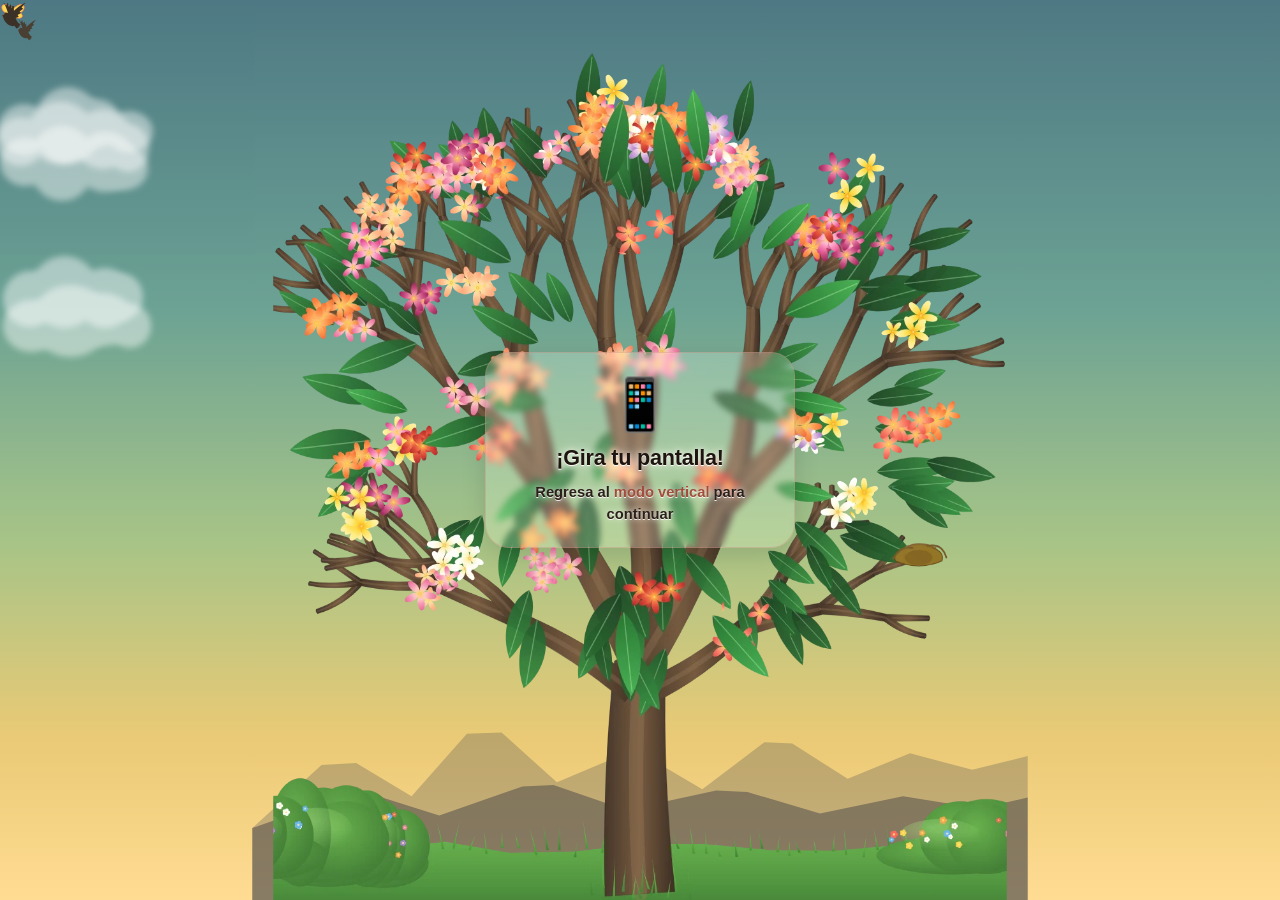
==== commit b9ef8661: "Comentarios reducidos a lo esencial (sin tocar una linea de codigo)" ====
--- a/index.html
+++ b/index.html
@@ -18,10 +18,7 @@
     <link rel="preconnect" href="https://fonts.gstatic.com" crossorigin>
     <!-- Dancing Script (negrita) para el texto de cierre de la contraportada (.bc-blurb). display=swap = no bloquea el arranque. -->
     <link href="https://fonts.googleapis.com/css2?family=Dancing+Script:wght@700&display=swap" rel="stylesheet">
-    <!-- Las fuentes de Google se cargan BAJO DEMANDA (initFontPicker en script.js):
-         la fuente por defecto es de sistema (Courier New), así el arranque no espera
-         la descarga/parseo de decenas de familias. Se traen al abrir el selector o si
-         hay una fuente Google guardada. -->
+    <!-- Las fuentes de Google se cargan BAJO DEMANDA (initFontPicker en script.js): -->
 </head>
 <body>
     <!-- Símbolo reusable del ícono "Guía de Acordes" (guitarra caoba + tapa clara
@@ -87,9 +84,7 @@
                     </span>
                 </span>
             </button>
-            <!-- Modo LIGERO: apaga todas las animaciones y decorativos (para equipos
-                 muy modestos / 2015). Deja lo funcional (zoom, tema, buscar, índice,
-                 navegar). Reusa .index-btn. -->
+            <!-- Modo LIGERO: apaga todas las animaciones y decorativos (para equipos muy modestos / 2015). -->
             <button class="index-btn" id="liteBtn" type="button" aria-pressed="false" aria-label="Modo ligero (apagar animaciones)" data-tip="left">🐢</button>
             <!-- Última cuenta: COMPARTIR. Reusa .index-btn (hereda el estilo perla +
                  tinte litúrgico). De la cuenta sale la nube con los destinos. -->
@@ -171,9 +166,7 @@
                         </g></g>
                         <path class="virgin-stroke" fill-rule="evenodd" d="M 351,608 L 359,604 L 363,603 L 372,603 L 379,608 L 380,612 L 378,613 L 361,613 L 356,612 Z M 301,559 L 302,561 L 298,565 L 297,563 Z M 367,275 L 368,278 L 366,282 L 364,295 L 364,365 L 363,382 L 359,421 L 354,449 L 349,469 L 343,487 L 341,490 L 340,495 L 338,498 L 338,500 L 335,505 L 335,507 L 326,525 L 324,527 L 321,534 L 309,552 L 302,560 L 301,558 L 306,552 L 314,540 L 315,537 L 317,535 L 318,532 L 320,530 L 330,510 L 330,508 L 333,503 L 333,501 L 336,496 L 339,487 L 339,485 L 341,482 L 350,449 L 356,413 L 359,381 L 360,363 L 360,309 L 361,293 L 363,282 L 365,277 Z M 379,267 L 383,271 L 386,277 L 391,293 L 394,309 L 395,320 L 395,343 L 397,343 L 397,339 L 399,333 L 400,321 L 399,301 L 398,294 L 396,288 L 396,284 L 398,280 L 400,278 L 402,281 L 405,300 L 408,325 L 410,354 L 410,413 L 409,426 L 406,453 L 400,490 L 396,509 L 394,515 L 392,496 L 392,475 L 386,386 L 382,348 L 380,343 L 379,368 L 382,439 L 384,462 L 386,511 L 386,536 L 387,557 L 389,585 L 391,597 L 390,602 L 388,603 L 383,603 L 376,601 L 362,601 L 356,603 L 341,611 L 332,614 L 319,617 L 306,619 L 273,619 L 242,615 L 239,613 L 255,605 L 257,603 L 260,602 L 270,595 L 282,585 L 296,571 L 303,563 L 310,554 L 322,536 L 324,531 L 326,529 L 338,505 L 338,503 L 340,500 L 340,498 L 342,495 L 342,493 L 344,490 L 350,472 L 355,453 L 359,433 L 362,412 L 365,380 L 366,358 L 366,293 L 367,286 L 370,276 L 373,270 L 375,268 L 376,268 L 377,267 Z M 383,265 L 387,269 L 391,276 L 396,293 L 398,309 L 397,322 L 396,310 L 394,298 L 391,286 L 388,277 L 385,271 L 381,266 Z M 341,244 L 344,250 L 347,262 L 350,282 L 353,285 L 349,293 L 344,308 L 344,311 L 342,316 L 341,310 L 345,296 L 347,293 L 347,291 L 349,288 L 349,285 L 347,285 L 338,288 L 336,290 L 333,291 L 330,293 L 326,297 L 325,295 L 331,289 L 334,287 L 340,284 L 342,284 L 348,282 L 344,276 L 343,273 L 341,271 L 340,268 L 338,266 L 338,262 L 342,267 L 343,270 L 346,273 L 344,262 L 342,257 L 340,248 Z M 416,213 L 417,218 L 416,221 L 414,224 L 414,226 L 412,229 L 412,231 L 409,236 L 409,240 L 414,231 L 414,229 L 416,226 L 416,224 L 419,219 L 420,223 L 418,230 L 414,240 L 414,244 L 417,239 L 417,237 L 419,234 L 420,231 L 421,235 L 417,248 L 415,251 L 415,253 L 412,259 L 410,261 L 409,264 L 405,269 L 399,275 L 395,281 L 390,270 L 388,267 L 384,263 L 386,258 L 386,246 L 387,242 L 390,237 L 390,235 L 392,232 L 392,230 L 393,228 L 396,228 L 395,233 L 393,236 L 393,238 L 392,240 L 394,240 L 400,231 L 401,228 L 403,226 L 404,223 L 408,217 L 411,214 L 411,217 L 406,227 L 406,229 L 403,234 L 404,236 L 413,219 L 413,217 L 414,215 Z M 345,205 L 347,211 L 344,208 Z M 304,161 L 305,164 L 304,167 L 297,181 L 295,183 L 295,180 L 301,168 L 301,166 Z M 317,121 L 315,121 L 315,123 L 311,137 L 307,149 L 305,152 L 305,154 L 303,157 L 303,159 L 301,162 L 301,164 L 288,190 L 286,192 L 279,206 L 279,208 L 276,213 L 276,215 L 274,218 L 273,221 L 273,224 L 274,227 L 275,225 L 275,223 L 278,218 L 278,216 L 280,212 L 282,210 L 284,205 L 286,203 L 287,200 L 289,198 L 290,195 L 292,193 L 293,190 L 295,188 L 296,185 L 298,183 L 305,169 L 305,167 L 307,164 L 312,149 L 316,131 Z M 386,108 L 387,114 L 387,127 L 385,133 L 383,136 L 382,139 L 382,146 L 384,152 L 384,155 L 385,157 L 383,159 L 379,159 L 377,161 L 377,165 L 374,167 L 373,171 L 370,173 L 370,178 L 368,180 L 362,180 L 352,176 L 349,176 L 346,179 L 344,183 L 341,194 L 342,204 L 341,207 L 339,205 L 331,200 L 321,191 L 328,183 L 333,176 L 334,173 L 336,171 L 342,159 L 342,157 L 346,150 L 346,148 L 352,137 L 360,129 L 369,123 L 372,122 L 378,118 L 383,113 L 384,110 Z M 384,97 L 385,101 L 384,104 L 374,114 L 359,125 L 359,122 L 360,119 L 365,112 L 376,101 L 379,99 Z M 382,95 L 378,97 L 374,100 L 364,110 L 359,117 L 358,120 L 356,122 L 347,140 L 347,142 L 345,145 L 345,147 L 342,152 L 342,154 L 333,172 L 327,181 L 321,188 L 295,213 L 289,222 L 287,226 L 287,228 L 285,231 L 282,240 L 279,254 L 276,282 L 274,323 L 274,358 L 272,407 L 270,423 L 269,398 L 271,306 L 274,264 L 277,244 L 280,233 L 282,230 L 282,228 L 287,218 L 291,212 L 298,204 L 322,181 L 328,173 L 329,170 L 331,168 L 337,156 L 337,154 L 341,147 L 341,145 L 343,142 L 343,140 L 353,120 L 359,111 L 372,98 L 379,94 Z M 351,77 L 363,81 L 371,85 L 373,87 L 376,88 L 379,90 L 379,93 L 377,93 L 373,95 L 369,98 L 359,108 L 352,118 L 350,123 L 347,127 L 347,129 L 341,140 L 341,142 L 339,145 L 339,147 L 336,152 L 336,154 L 330,166 L 328,168 L 327,171 L 323,177 L 292,208 L 285,218 L 280,228 L 276,241 L 272,266 L 270,292 L 269,316 L 269,362 L 268,405 L 266,444 L 262,480 L 260,493 L 258,500 L 256,512 L 256,518 L 258,517 L 258,514 L 260,509 L 263,496 L 267,474 L 271,443 L 275,383 L 275,345 L 277,293 L 279,269 L 282,248 L 286,234 L 288,231 L 288,229 L 294,218 L 297,214 L 314,197 L 319,193 L 333,208 L 336,210 L 344,214 L 348,214 L 348,210 L 350,212 L 355,223 L 357,225 L 361,234 L 363,236 L 365,240 L 365,242 L 369,249 L 374,266 L 372,268 L 369,269 L 358,278 L 353,280 L 351,278 L 349,262 L 343,242 L 341,239 L 341,237 L 337,229 L 335,227 L 334,224 L 332,221 L 325,214 L 323,214 L 328,221 L 335,235 L 338,244 L 341,256 L 341,263 L 336,257 L 333,252 L 325,244 L 324,246 L 326,248 L 327,251 L 329,253 L 330,256 L 332,258 L 333,261 L 335,263 L 337,268 L 339,270 L 340,273 L 342,275 L 345,280 L 332,286 L 323,295 L 317,305 L 316,308 L 316,311 L 319,309 L 322,304 L 333,293 L 336,291 L 343,288 L 346,289 L 346,291 L 344,294 L 344,296 L 342,299 L 338,317 L 332,360 L 331,374 L 333,374 L 333,370 L 335,365 L 335,360 L 344,315 L 349,298 L 351,295 L 351,293 L 356,283 L 361,278 L 362,281 L 360,287 L 359,295 L 358,315 L 358,365 L 355,406 L 351,434 L 347,454 L 343,469 L 337,488 L 335,491 L 335,493 L 333,496 L 333,498 L 331,501 L 331,503 L 328,508 L 328,510 L 319,528 L 317,530 L 316,533 L 314,535 L 313,538 L 309,543 L 308,546 L 297,561 L 277,583 L 263,595 L 255,601 L 243,609 L 235,613 L 226,615 L 207,615 L 194,612 L 187,609 L 186,605 L 201,575 L 201,573 L 204,568 L 204,566 L 206,563 L 206,561 L 209,556 L 211,550 L 211,548 L 213,545 L 224,509 L 228,493 L 234,464 L 240,427 L 245,387 L 250,332 L 250,320 L 256,254 L 259,234 L 262,221 L 269,200 L 271,197 L 271,195 L 273,192 L 274,187 L 276,184 L 285,157 L 291,136 L 291,133 L 294,121 L 297,112 L 299,109 L 299,107 L 303,99 L 308,92 L 314,86 L 318,83 L 326,79 L 333,77 Z M 387,92 L 381,88 L 378,87 L 376,85 L 371,83 L 369,81 L 367,80 L 365,80 L 362,78 L 353,75 L 348,74 L 336,74 L 330,75 L 324,77 L 318,80 L 310,86 L 307,89 L 301,97 L 296,107 L 291,122 L 288,134 L 288,137 L 282,158 L 274,182 L 272,185 L 271,190 L 269,193 L 269,195 L 267,198 L 265,204 L 265,206 L 263,209 L 261,215 L 256,237 L 254,250 L 251,279 L 248,315 L 248,328 L 241,402 L 232,462 L 226,491 L 217,525 L 209,549 L 207,552 L 207,554 L 205,557 L 205,559 L 203,562 L 203,564 L 200,569 L 200,571 L 196,578 L 196,580 L 186,600 L 179,602 L 171,602 L 135,607 L 96,614 L 44,625 L 39,627 L 35,627 L 11,632 L 0,635 L 0,637 L 2,637 L 44,628 L 49,626 L 107,614 L 149,607 L 180,603 L 184,604 L 182,607 L 183,609 L 188,612 L 190,612 L 193,614 L 200,616 L 206,617 L 227,617 L 232,616 L 240,616 L 248,618 L 271,621 L 291,622 L 307,621 L 325,618 L 336,615 L 345,611 L 360,615 L 378,615 L 381,614 L 383,612 L 383,609 L 380,606 L 378,605 L 381,604 L 388,605 L 391,604 L 393,602 L 398,602 L 427,605 L 456,609 L 480,613 L 519,621 L 571,634 L 606,645 L 610,647 L 627,653 L 627,650 L 625,650 L 588,637 L 560,629 L 528,621 L 491,613 L 457,607 L 419,602 L 410,602 L 400,601 L 393,599 L 391,584 L 388,534 L 388,510 L 386,463 L 384,441 L 383,418 L 384,396 L 385,409 L 387,422 L 391,494 L 391,525 L 392,528 L 394,527 L 395,523 L 395,519 L 397,510 L 399,505 L 402,491 L 409,446 L 412,415 L 412,352 L 411,335 L 409,313 L 406,291 L 403,278 L 403,274 L 409,268 L 413,262 L 418,252 L 424,233 L 424,228 L 422,225 L 421,216 L 418,215 L 418,211 L 411,211 L 409,212 L 404,219 L 400,226 L 398,228 L 396,224 L 392,225 L 390,229 L 390,231 L 388,232 L 388,235 L 387,239 L 384,244 L 382,262 L 379,264 L 375,264 L 375,260 L 372,250 L 370,247 L 370,243 L 368,242 L 368,240 L 366,238 L 362,229 L 360,227 L 355,216 L 353,214 L 351,209 L 343,198 L 343,195 L 345,187 L 347,184 L 347,182 L 349,179 L 354,179 L 357,180 L 360,182 L 364,183 L 367,183 L 369,182 L 372,179 L 372,175 L 379,167 L 381,161 L 384,161 L 386,160 L 387,154 L 384,144 L 384,140 L 389,129 L 390,124 L 390,115 L 392,112 L 392,104 L 388,98 L 388,94 Z"/>
                     </svg>
-                    <!-- Silueta litúrgica: el motor (initLiturgicalCover) inyecta
-                         aquí la escena del tiempo actual (Adviento/Navidad/…) y
-                         oculta la Virgen. Vacío = Tiempo Ordinario (Virgen). -->
+                    <!-- Silueta litúrgica: -->
                     <div class="cover-liturgy" id="coverLiturgy" aria-hidden="true"></div>
                 </div>
                 <div class="back cover-page"></div>
@@ -186,9 +179,7 @@
                 <div class="back blank-page"></div>
             </div>
 
-            <!-- Dedicatoria / presentación: páginas SIN encabezado ni número, entre
-                 la portada (imagen) y la plumeria. BORRADOR (pendiente de ediciones).
-                 Puede crecer/reducirse añadiendo o quitando .paper .dedication-page. -->
+            <!-- Dedicatoria / presentación: -->
             <div class="paper" id="pDedication1">
                 <div class="front dedication-page">
                     <div class="header">Presentación</div>
@@ -239,21 +230,14 @@
 
             <!-- Todas las demás páginas se generan desde cantos.json -->
 
-            <!-- LISTONES (separadores). Capa GLOBAL dentro de .book y por DEBAJO
-                 de las hojas (z-index 0): la hoja tapa el listón y sólo asoma el
-                 fragmento que sobresale del borde superior — es el "corte" del
-                 boceto. Al desplegar, la capa sube por encima y los listones caen
-                 sobre la página. El botón de toque es aparte (.ribbon-hit) porque
-                 el fragmento visible es demasiado pequeño para el dedo. -->
+            <!-- LISTONES (separadores). -->
             <div class="ribbon-layer" id="ribbonLayer" aria-hidden="true">
                 <button class="rib" type="button" data-slot="0" tabindex="-1"><span class="rib-num"></span><span class="rib-tip"></span><span class="rib-x" role="button" aria-label="Quitar listón">×</span></button>
                 <button class="rib" type="button" data-slot="1" tabindex="-1"><span class="rib-num"></span><span class="rib-tip"></span><span class="rib-x" role="button" aria-label="Quitar listón">×</span></button>
                 <button class="rib" type="button" data-slot="2" tabindex="-1"><span class="rib-num"></span><span class="rib-tip"></span><span class="rib-x" role="button" aria-label="Quitar listón">×</span></button>
                 <button class="rib" type="button" data-slot="3" tabindex="-1"><span class="rib-num"></span><span class="rib-tip"></span><span class="rib-x" role="button" aria-label="Quitar listón">×</span></button>
                 <button class="rib" type="button" data-slot="4" tabindex="-1"><span class="rib-num"></span><span class="rib-tip"></span><span class="rib-x" role="button" aria-label="Quitar listón">×</span></button>
-                <!-- Cerrar el libro: guarda la página del listón y vuelve a la
-                     pasta. Sólo aparece con el panel desplegado y con al menos un
-                     listón puesto. -->
+                <!-- Cerrar el libro: -->
                 <button class="rib-close hidden" id="ribbonClose" type="button" aria-label="Cerrar el libro y guardar tu página" title="Cerrar libro">
                     <svg viewBox="0 0 24 24" aria-hidden="true">
                         <path d="M5 4.5h11a2.5 2.5 0 0 1 2.5 2.5v12.5H7.5A2.5 2.5 0 0 1 5 17V4.5Z"/>
@@ -269,15 +253,9 @@
             </div>
             <button class="ribbon-hit" id="ribbonHit" type="button" aria-label="Listones separadores" aria-expanded="false"></button>
 
-            <!-- Zoom de fuente: panel deslizante GLOBAL (overlay). El botón "Aa"
-                 que lo abre vive dentro del pie de cada canto (footerHtml en
-                 script.js) para que voltee con la hoja y no parezca que flota. -->
+            <!-- Zoom de fuente: panel deslizante GLOBAL (overlay). -->
             <div class="zoom-widget hidden" id="fontControls" aria-label="Ajustes de letra">
-                <!-- Control tipo PÍLDORA (mockup del usuario): al abrir aparecen DOS
-                     píldoras del mismo ancho apiladas sobre la aA del pie — arriba el
-                     zoom, abajo la fila C · aA · N (un solo fondo). La aA del pie se
-                     oculta y su lugar lo toma el centro de la píldora, así todo
-                     surge/colapsa desde la aA. -->
+                <!-- Control tipo PÍLDORA (mockup del usuario): -->
                 <div class="zoom-slider-panel" id="fontSliderPanel">
                     <svg class="zoom-slider" id="zoomSlider" viewBox="0 0 220 40" xmlns="http://www.w3.org/2000/svg" aria-hidden="true">
                         <!-- Botón menos -->
@@ -317,11 +295,7 @@
         <button id="nextBtn" class="btn-nav" type="button">❯</button>
     </div>
 
-    <!-- FAB INSTALAR — fijo FUERA del libro, centro-abajo (libre de las zonas de
-         volteo de las esquinas y del número de página). Consciente de plataforma:
-         Android/escritorio dispara el instalador nativo (beforeinstallprompt);
-         iOS abre pasos ilustrados (Safari no tiene prompt). Si ya está instalado
-         (standalone) o tras instalar, se OCULTA. Lógica en wireInstall() de script.js. -->
+    <!-- FAB INSTALAR — fijo FUERA del libro, centro-abajo (libre de las zonas de volteo de las esquinas y del número de página). -->
     <button id="installBtn" class="install-fab" type="button" hidden aria-label="Instalar el cantoral como app">
         <span class="install-fab-ico" aria-hidden="true">📲</span><span class="install-fab-txt">Instalar</span>
     </button>
@@ -466,9 +440,7 @@
     <!-- Aviso breve de "copiado", compartido por los botones de la nube -->
     <div class="share-toast" id="shareToast" role="status" aria-live="polite"></div>
 
-    <!-- Aviso de versión nueva (PWA). Aparece SOLO cuando ya hay una lista y
-         esperando; al tocarlo se aplica y se recarga. Manual a propósito: una
-         recarga sola a mitad de un canto cambiaría la página bajo los dedos. -->
+    <!-- Aviso de versión nueva (PWA). -->
     <button id="updateBanner" type="button" hidden>
         <span class="ub-text">✨ Hay una versión nueva</span>
         <span class="ub-action">Actualizar</span>
--- a/styles.css
+++ b/styles.css
@@ -212,16 +212,8 @@
     opacity: 1;
 }
 
-/* ── Cielo nocturno (solo modo oscuro) ──
-   Canvas fijo detras del libro. Transparente: deja ver el fondo --app-bg y
-   solo pinta estrellas encima. pointer-events:none para no estorbar la
-   lectura ni los gestos. En modo claro el JS lo limpia y lo deja en opacity:0. */
-/* ══ Cielo nocturno (modo oscuro) — CSS/compositor, SOLO en las bandas visibles ══
-   Antes era un <canvas> con requestAnimationFrame que repintaba TODA la pantalla
-   ~25fps en el hilo principal, incluido el ~⅔ tapado por la página del libro.
-   Ahora son estrellas por box-shadow que hacen scroll sin costura (transform →
-   GPU) dentro de dos bandas (arriba/abajo del libro), colocadas por JS según el
-   rectángulo real del libro. Cero hilo principal y no se anima lo que no se ve. */
+/* ── Cielo nocturno (solo modo oscuro) ── Canvas fijo detras del libro. */
+/* ══ Cielo nocturno (modo oscuro) — CSS/compositor, SOLO en las bandas visibles ══ Antes era un <canvas> con requestAnimationFrame que */
 #starfield {
     position: fixed;
     inset: 0;
@@ -278,20 +270,14 @@
     .sf-layer { animation: none; }
 }
 
-/* ── Acordes interactivos ──
-   Solo los acordes que ya tienen diagrama SVG reciben el indicio (sutil).
-   El borde inferior NO altera el ancho del texto, asi que la alineacion
-   monoespaciada de .chord-row se mantiene intacta. */
+/* ── Acordes interactivos ── Solo los acordes que ya tienen diagrama SVG reciben el indicio (sutil). */
 .chord-ix.has-diagram {
     cursor: pointer;
     position: relative;   /* ancla del área de toque ampliada (::after) */
     /* Sin subrayado: el acorde sigue siendo clicable (la clase .chord-ix.has-diagram
        la detecta el JS del popup); solo se quita el indicador visual punteado. */
 }
-/* Área de TOQUE ampliada: se agranda hacia ARRIBA (y un poco abajo), donde hay
-   espacio libre sobre la letra, para acertar más fácil sin ser tan preciso. NO
-   crece a los lados (left/right:0) para no invadir el acorde vecino ni los pegados
-   como "D7G". El pseudo es invisible; el toque sobre él cuenta como toque del acorde. */
+/* Área de TOQUE ampliada: */
 .chord-ix.has-diagram::after {
     content: "";
     position: absolute;
@@ -446,9 +432,7 @@
     transition: transform 1.8s cubic-bezier(0.15, 0.6, 0.25, 1);
 }
 
-/* Solo la hoja que esta girando se promueve a capa GPU. Antes las 72 hojas
-   tenian will-change permanente, lo que saturaba la memoria grafica del movil
-   y crasheaba el navegador al voltear pagina, abrir busqueda o hacer zoom. */
+/* Solo la hoja que esta girando se promueve a capa GPU. */
 .paper.turning {
     will-change: transform;
 }
@@ -474,10 +458,7 @@
     overflow: hidden;
 }
 
-/* Fundido de tema SOLO en las hojas cercanas a la vista (.near = actual ±1).
-   Antes las ~700 caras del libro transicionaban 4 propiedades a la vez al
-   cambiar claro/oscuro y el toggle se sentía trabado en móviles; las caras
-   lejanas no se ven, así que cambian al instante sin costo. */
+/* Fundido de tema SOLO en las hojas cercanas a la vista (.near = actual ±1). */
 .paper.near > .front,
 .paper.near > .back {
     transition: background-color 0.35s ease, color 0.35s ease, border-color 0.35s ease, box-shadow 0.35s ease;
@@ -612,11 +593,7 @@
     height: 100%;
     width: 100%;
     background: var(--page-bg);
-    /* Fuerza capa GPU dedicada: en iOS Safari, sin esto, cuando la divisora
-       está oculta detrás de otra página, WebKit despinta sus pseudo-elementos
-       pesados (::before starfield, ::after estrella fugaz) y .page-sky. Al
-       retroceder a ella, tarda 1-2 frames en repintar, mostrando brevemente
-       la página que estaba encima. */
+    /* Fuerza capa GPU dedicada: */
     -webkit-transform: translateZ(0);
     transform: translateZ(0);
     -webkit-backface-visibility: hidden;
@@ -675,19 +652,13 @@
     transform: rotateY(-180deg);
 }
 
-/* La cara que mira "de espaldas" (invisible por backface-visibility) no debe
-   capturar punteros, para que el clic llegue siempre a la cara visible (evita
-   que un acorde/enlace quede sin responder). */
+/* La cara que mira "de espaldas" (invisible por backface-visibility) no debe capturar punteros, para que el clic llegue siempre a la cara */
 .paper:not(.flipped) > .back,
 .paper.flipped > .front {
     pointer-events: none;
 }
 
-/* Solo la página EN ESCENA captura toques. La hoja anterior queda .flipped y su
-   cara trasera (en blanco, blank-page) es visible y se SOLAPA sobre la mitad
-   superior de la página actual: si captura punteros, se come los acordes de arriba
-   (no abren el popup) y la navegación "siguiente" (solo respondía "anterior",
-   porque tocabas la hoja previa). Neutralizamos toda hoja que no sea la onstage. */
+/* Solo la página EN ESCENA captura toques. */
 .paper:not(.onstage),
 .paper:not(.onstage) * {
     pointer-events: none;
@@ -875,13 +846,7 @@
     line-height: 1.05;
 }
 
-/* ══════════════════════════════════════════════════════════════════
-   ACORDES ANCLADOS a la sílaba (todos los cantos).
-   La alineación acorde↔sílaba es ESTRUCTURAL: el acorde es hijo del trozo de
-   letra que le toca, así que se mantiene sobre la sílaba exacta con CUALQUIER
-   fuente, tamaño, negrita o cursiva, y sigue a su sílaba aunque la línea haga
-   wrap. La letra usa --song-font (picker); el acorde usa --chord-font.
-   ══════════════════════════════════════════════════════════════════ */
+/* ══════════════════════════════════════════════════════════════════ ACORDES ANCLADOS a la sílaba (todos los cantos). */
 .cline {
     position: relative;
     white-space: pre-wrap;              /* conserva espacios del segmento y permite wrap */
@@ -968,26 +933,17 @@
     text-align: left;
     text-decoration: underline;
     text-transform: uppercase;
-    /* El título es el primer elemento del .page-content-wrap (que recorta con
-       overflow-y:auto en y=0). En MAYÚSCULAS, la tilde de Í/Ó/… y el ~ de Ñ
-       sobresalen por encima del cuadro de línea y se recortaban contra el borde
-       superior. Un padding-top + line-height holgado reserva ese alto para que
-       los diacríticos nunca queden cortados (funciona con cualquier fuente del picker). */
+    /* El título es el primer elemento del .page-content-wrap (que recorta con overflow-y:auto en y=0). */
     padding-top: 0.3em;
     line-height: 1.2;
 }
 
-/* Páginas de continuación (2ª hoja de un canto de dos páginas): no llevan
-   título, así que la primera línea queda pegada al encabezado y el acorde
-   anclado (bottom:100%, sobresale por encima de la letra) se recortaba con el
-   overflow del .page-content-wrap. Reservamos el alto del acorde con padding. */
+/* Páginas de continuación (2ª hoja de un canto de dos páginas): */
 .song-page.is-continuation {
     padding-top: 0.8em;
 }
 
-/* El NÚMERO del canto dentro del título es un botón: al tocarlo se alterna la
-   clase body.titles-no-underline, que quita el subrayado de TODOS los títulos
-   del libro (preferencia visual persistente). Por defecto van subrayados. */
+/* El NÚMERO del canto dentro del título es un botón: */
 .song-num {
     cursor: pointer;
     -webkit-tap-highlight-color: transparent;
@@ -998,9 +954,7 @@
 body.titles-no-underline .song-title {
     text-decoration: none;
 }
-/* Excepciones PERMANENTES al toggle: las páginas de créditos (pág. física 312
-   "CRÉDITOS." = cred1) y de autores no identificados (pág. 315 = cred4) van
-   siempre SIN subrayado, tenga el toggle el estado que tenga. */
+/* Excepciones PERMANENTES al toggle: */
 .song-title[data-song="cred1"],
 .song-title[data-song="cred4"] {
     text-decoration: none !important;
@@ -1067,11 +1021,7 @@
     font-size: calc(10.5px * var(--font-scale));
 }
 
-/* ── Variantes de acorde en un mismo canto (ej. 114: Am / Em) ──
-   El titulo contiene botones .variant-btn (uno por tonalidad). El boton activo
-   queda en rojo (color de los acordes); el inactivo, gris tenue. Las filas
-   .variant-only solo se muestran cuando coinciden con la variante activa del
-   .song-page (atributo data-active-variant). */
+/* ── Variantes de acorde en un mismo canto (ej. */
 .variant-btn {
     position: relative;   /* ancla del área de toque ampliada (::after) */
     cursor: pointer;
@@ -1081,13 +1031,7 @@
     -webkit-tap-highlight-color: transparent;
     user-select: none;
 }
-/* Área de TOQUE ampliada (invisible) para acertar la letra sin ser tan preciso.
-   Crece sobre todo HORIZONTAL: la primera letra hacia el "(" y la última hacia el
-   ")", que NO son clicables. Vertical MUY contenido: arriba lo recorta el
-   overflow del .page-content-wrap (y=0) y abajo están los acordes (que expanden
-   su toque -0.75em hacia arriba); por eso solo -0.3em/-0.2em, dentro del margen,
-   sin invadirlos. Entre letra y letra la expansión es mínima para no solaparse
-   sobre el "/". El pseudo es transparente: no cambia nada visual. */
+/* Área de TOQUE ampliada (invisible) para acertar la letra sin ser tan preciso. */
 .variant-btn::after {
     content: "";
     position: absolute;
@@ -1098,10 +1042,7 @@
 }
 .variant-btn:first-of-type::after { left: -0.55em; }   /* hacia el "(" */
 .variant-btn:last-of-type::after  { right: -0.55em; }  /* hacia el ")" */
-/* (Antes: los cantos con doble versión llevaban una línea vacía bajo el título para
-   separar el selector "(D/C)" del primer acorde. Con la TRANSPOSICIÓN ese selector se
-   quitó, así que el espacio ya no aplica: el título va pegado a la letra igual que en
-   TODOS los cantos — mismo margin-bottom normal.) */
+/* (Antes: los cantos con doble versión llevaban una línea vacía bajo el título para separar el selector "(D/C)" del primer acorde. */
 
 .variant-btn.active {
     color: var(--chord);
@@ -1177,9 +1118,7 @@
     overflow-wrap: anywhere;
 }
 
-/* .airy = una LÍNEA EXTRA de aire entre estrofas del bloque "extra"
-   (269 Perdona a tu pueblo: las estrofas de 3 líneas se veían muy juntas).
-   Va en em para que crezca junto con el zoom de fuente del usuario. */
+/* .airy = una LÍNEA EXTRA de aire entre estrofas del bloque "extra" (269 Perdona a tu pueblo: */
 .song-page.airy .extra-lyrics p {
     margin-bottom: calc(7px + 1.05em);
 }
@@ -1310,15 +1249,8 @@
     height: 14px;
 }
 
-/* ── Zoom de fuente: botón en el pie del papel + panel deslizante global ──
-   El botón "Aa" (.zoom-toggle) se renderiza DENTRO del .footer de cada canto,
-   igual que el número de página, para que voltee con la hoja y no parezca que
-   flota. El panel (.zoom-widget) es un overlay global que solo aparece al abrir
-   y se despliega justo encima del botón; se colapsa a los 2.5s sin uso o al
-   tocar fuera. z-index muy alto porque los .paper animando llegan muy arriba. */
-/* Sistema "ABANICO": el ANCLA (0×0) coincide con la posición FIJA de la "Aa"
-   en el pie (ya NO se eleva). Al abrir, los controles se despliegan en arco
-   por ENCIMA de la "Aa": arriba=zoom, izquierda=cursiva, derecha=negrita. */
+/* ── Zoom de fuente: */
+/* Sistema "ABANICO": */
 .zoom-widget {
     position: absolute;
     bottom: 26px;
@@ -1375,9 +1307,7 @@
 .zoom-toggle-a.small { font-size: 0.68rem; }
 .zoom-toggle-a.big   { font-size: 1rem; }
 
-/* ══ Control PÍLDORA (overlay) ══
-   Dos píldoras del MISMO ancho (200px), apiladas y centradas sobre la aA del pie:
-   arriba el zoom, abajo la fila C · aA · N. Ambas surgen/colapsan desde el centro. */
+/* ══ Control PÍLDORA (overlay) ══ Dos píldoras del MISMO ancho (200px), apiladas y centradas sobre la aA del pie: */
 .zoom-slider-panel {
     position: absolute;
     left: 0;
@@ -1463,10 +1393,7 @@
     background: #d79a8c;
 }
 
-/* ÚNICA "aA" (overlay): botón FIJO y origen de las píldoras. Siempre visible en
-   páginas de canto, centrado sobre el ancla. Cerrado = transparente (solo el
-   glifo A+A, sin cambiar tamaño/peso); al abrir aparece el círculo gris que lo
-   RODEA. No sube, no baja, no se pone negrita: es el mismo icono de siempre. */
+/* ÚNICA "aA" (overlay): */
 .pill-center {
     position: absolute;
     left: 0;
@@ -1502,24 +1429,10 @@
     background: rgba(130, 130, 130, 0.16);
 }
 
-/* ── Aplicación de estilos al texto del canto ──
-   Se aplican al contenedor del canto; los acordes (.cchord) se mantienen limpios
-   y verticales para no deformar el diagrama ni la posición anclada. */
-/* Negrita/cursiva del lector: se aplican al CONTENEDOR de cantos
-   `.page-content-wrap`, que envuelve TODAS las variantes de layout (song-page,
-   song-two, lyrics, short-grid, continuation). Antes sólo cubría .song-page/
-   .song-two → los cantos con layout `lyrics` (p. ej. canto 3) y las mitades sin
-   acordes NO tomaban el estilo. El índice usa .index-content y el diccionario
-   .dict-content, así que NO se ven afectados.
-   font-synthesis explícito: si la fuente elegida NO trae cara real de negrita o
-   cursiva (p. ej. "Courier New" del sistema en iOS), el navegador las SINTETIZA.
-   Negrita a 700 (bold real): las Google fonts sólo cargan 400/700 (600 ya mapeaba
-   a 700, sin cambio visual); en Courier New del sistema el 600 podía caer al
-   regular en iOS → con 700 toma su bold de verdad. */
+/* ── Aplicación de estilos al texto del canto ── Se aplican al contenedor del canto; los acordes (.cchord) se mantienen limpios y verticales */
+/* Negrita/cursiva del lector: */
 .page-content-wrap { font-synthesis: weight style; }
-/* A los DESCENDIENTES también: algunos layouts (p. ej. `lyrics`) fijan
-   font-weight:400 en sus líneas, lo que bloquearía el 700 heredado del
-   contenedor. Los acordes (.cchord) tienen peso propio 700 → no se alteran. */
+/* A los DESCENDIENTES también: */
 body.song-bold   .page-content-wrap,
 body.song-bold   .page-content-wrap * { font-weight: 700; }
 body.song-italic .page-content-wrap,
@@ -1532,10 +1445,7 @@
 body.song-italic .index-content, body.song-italic .index-content *,
 body.song-italic .dedication-content, body.song-italic .dedication-content * { font-style: italic; }
 
-/* ── Páginas de CRÉDITOS: hoja Arial "limpia" ──
-   Mantiene la fuente Arial (NO responde al selector de fuente --song-font), pero
-   AHORA sí escala con el zoom (--font-scale) y admite negrita/cursiva, para que los
-   adultos mayores puedan leerla. Ya lleva "Aa" en su pie (footerHtml sin noZoom). */
+/* ── Páginas de CRÉDITOS: */
 .song-page.creditos {
     font-family: Arial, Helvetica, sans-serif !important;
     font-size: calc(13px * var(--font-scale, 1)) !important;
@@ -1672,10 +1582,7 @@
     border: none;
     box-shadow: 0 4px 16px var(--book-shadow, rgba(0, 0, 0, 0.2));
     transition: opacity 0.2s ease, visibility 0.2s ease;
-    /* Con muchas fuentes la lista puede ser larga: scroll propio sin arrastrar la
-       página (overscroll contain) y tope de altura para no salir de pantalla.
-       Barra 100% INVISIBLE (es para móvil = touch), pero el scroll sigue activo
-       con touch y con la RUEDA del ratón para pruebas en PC. */
+    /* Con muchas fuentes la lista puede ser larga: */
     max-height: 70vh;
     overflow-y: auto;
     overscroll-behavior: contain;
@@ -1761,11 +1668,7 @@
 .short-grid {
     display: grid;
     grid-template-columns: 1fr 1fr;
-    /* minmax(min-content, 1fr): a zoom normal las filas se reparten parejas
-       (1fr) y llenan la página como antes; al AMPLIAR con el zoom, cada fila
-       crece a su contenido (min-content), la rejilla desborda y la página
-       (.page-content-wrap, overflow-y:auto) hace scroll. Así el zoom SÍ funciona
-       en el formato short-grid (antes tenía font-size fijo y no respondía). */
+    /* minmax(min-content, 1fr): */
     grid-template-rows: repeat(4, minmax(min-content, 1fr));
     flex: 1;
     min-height: 0;
@@ -1791,9 +1694,7 @@
 .short-grid .pos-4 { grid-column: 2; grid-row: 2; }
 .short-grid .pos-5 { grid-column: 1; grid-row: 3; }
 .short-grid .pos-8 { grid-column: 2; grid-row: 4; }
-/* Canto LARGO dentro del short-grid: ocupa el ANCHO COMPLETO de su fila (el
-   otro lado del zigzag está vacío) para que sus líneas originales no se partan
-   en la celda estrecha. Conserva su fila del zigzag. */
+/* Canto LARGO dentro del short-grid: */
 .short-grid .short-song.wide { grid-column: 1 / -1; }
 
 .short-grid .short-song .song-title {
@@ -1823,9 +1724,7 @@
 
 
 /* ── Override de padding para pages Aleluya short-grid ── */
-/* m73 (pág 58): margen lateral NORMAL (var --page-pad-x) para que no se pegue al
-   borde; top reducido (10px) para dar más alto a la rejilla; bottom 52 como el
-   resto. Antes tenía 1px lateral (se veía pegado a la izquierda). */
+/* m73 (pág 58): margen lateral NORMAL (var --page-pad-x) para que no se pegue al borde; top reducido (10px) para dar más alto a la rejilla; */
 #m73 > .front,
 #m73 > .back {
     padding: 10px var(--page-pad-x) 52px;
@@ -1865,9 +1764,7 @@
 #pDict2 > .front {
     padding-bottom: 24px;
 }
-/* El índice tampoco tiene pie "Aa": el padding-bottom de 52px de .front sobra.
-   Se recupera (como en el diccionario) para caber más entradas SIN apretar la
-   letra (line-height 1.4 intacto) → suele ahorrar la hoja extra del final. */
+/* El índice tampoco tiene pie "Aa": */
 .front:has(> .index-page) {
     padding-bottom: 24px;
 }
@@ -1876,9 +1773,7 @@
     flex: 1;
     display: flex;
     flex-direction: column;
-    /* overflow-y:auto (antes hidden): al agrandar la letra con el zoom, la hoja de
-       índice hace SCROLL en vez de recortar. La paginación no cambia (se mide con
-       zoom 1 en buildIndex). padding-bottom deja libre el botón "Aa". */
+    /* overflow-y:auto (antes hidden): */
     overflow-y: auto;
     overflow-x: hidden;
     padding-bottom: 30px;
@@ -2007,9 +1902,7 @@
     -webkit-filter: opacity(0.8);
 }
 
-/* ── Botones de índice y diccionario ──
-   Cada uno con su propia burbuja, con el MISMO acabado que la píldora del
-   tema (borde suave + fondo transparente), pero CIRCULAR, no píldora. */
+/* ── Botones de índice y diccionario ── Cada uno con su propia burbuja, con el MISMO acabado que la píldora del tema (borde suave + fondo */
 .index-btn {
     width: 34px;
     height: 34px;
@@ -2216,9 +2109,7 @@
     opacity: 0.7;
 }
 
-/* ════════════════════════════════════════════════════════════════
-   RESPONSIVE — Móvil y tablet
-   ════════════════════════════════════════════════════════════════ */
+/* ════════════════════════════════════════════════════════════════ RESPONSIVE — Móvil y tablet */
 
 /* ── Móvil VERTICAL: una sola página ── */
 /* Modo una sola pagina (movil): aplica en CUALQUIER orientacion, para que
@@ -2362,9 +2253,7 @@
     }
 }
 
-/* ════════════════════════════════════════════════════════════════
-   PÁGINA DE ANIMACIÓN — Plumeria Rubra (Flor de Mayo).
-   ════════════════════════════════════════════════════════════════ */
+/* ════════════════════════════════════════════════════════════════ PÁGINA DE ANIMACIÓN — Plumeria Rubra (Flor de Mayo). */
 .plumeria-page {
     padding: 0;
     overflow: hidden;
@@ -2382,9 +2271,7 @@
     border-radius: inherit;
     /* Aisla el repaint/relayout: cuando el arbol se anima, no obliga al resto
        del libro a recalcularse. Clave para que el flip de pagina sea fluido. */
-    /* Samsung/Android: `paint` contenia el arbol bitmap animado en una capa que el
-       compositor teselaba y no repintaba al volver del flip (medio negro / cachitos).
-       Sin `paint` deja de recortar/teselar; overflow:hidden ya recorta lo visible. */
+    /* Samsung/Android: */
     contain: layout style;
 }
 .plumeria-stage,
@@ -2437,9 +2324,7 @@
     }
 }
 
-/* Montañas de fondo: 2 cordilleras ESTÁTICAS detrás del árbol (z2, entre el
-   cielo z1 y el árbol z3) → asoman en el horizonte, detrás del tronco. Silueta
-   semitransparente = se tiñe con el cielo/temporada/noche sola. */
+/* Montañas de fondo: */
 .plumeria-mountains {
     position: absolute;
     inset: 0;
@@ -2503,9 +2388,7 @@
 .nest-birds { display: none; }
 body.dark-mode .nest-birds,
 .plumeria-rainy .nest-birds { display: block; }
-/* Aves del nido como OVERLAY VIVO sobre el bitmap del árbol (el bitmap no puede
-   togglear el CSS, por eso las horneadas quedaban invisibles). Va dentro de
-   .tree-bmp-sway → oscila con el árbol y queda anclado al nido. Solo de noche/lluvia. */
+/* Aves del nido como OVERLAY VIVO sobre el bitmap del árbol (el bitmap no puede togglear el CSS, por eso las horneadas quedaban invisibles). */
 .nest-birds-live {
     position: absolute;
     inset: 0;
@@ -2514,9 +2397,7 @@
     pointer-events: none;
     z-index: 2;
 }
-/* OJO especificidad: `.plumeria-stage svg { display:block }` pisaría a
-   `.nest-birds-live { display:none }`. Por eso el control de display lleva el
-   ancestro `.plumeria-stage` (gana). Solo de noche/lluvia. */
+/* OJO especificidad: */
 .plumeria-stage .nest-birds-live { display: none; }
 body.dark-mode .plumeria-stage .nest-birds-live,
 .plumeria-rainy .plumeria-stage .nest-birds-live { display: block; }
@@ -2571,14 +2452,7 @@
     box-shadow: inset 0 -3px 6px rgba(0,0,0,0.05);
 }
 
-/* Paisaje desaturado y opaco por la luz del día lluvioso.
-   PERF: igual que en modo oscuro, el filtro iba por .leafg (~106) y .flowerg
-   (~25-30) individuales = ~136 rasterizaciones separadas. Ahora usa los mismos
-   grupos .leaf-canopy/.flower-canopy → 3 operaciones en total, mismo resultado
-   visual. .bushg se QUITA de la lista: ya vive dentro de .groundg, que también
-   está en esta regla — llevarlo aparte lo filtraba DOS veces (oscurecía los
-   arbustos de más en días de lluvia); con .groundg alone recibe el filtro una
-   sola vez, como el resto del suelo. */
+/* Paisaje desaturado y opaco por la luz del día lluvioso. */
 body:not(.dark-mode) .plumeria-page.plumeria-rainy #branchLayer,
 body:not(.dark-mode) .plumeria-page.plumeria-rainy .leaf-canopy,
 body:not(.dark-mode) .plumeria-page.plumeria-rainy .groundg,
@@ -2597,34 +2471,20 @@
     55%{opacity:1;}
     100%{transform:scaleY(1) scaleX(1);opacity:1;}
 }
-/* ---- Vaivén del viento ----
-   OJO: NO poner will-change:transform aquí. Se probó y fue CONTRAPRODUCENTE:
-   #sway/#canopySway contienen ~800 formas SVG, así que reservan dos capas GPU
-   enormes de forma permanente; el móvil se queda sin memoria de textura y
-   voltear página tardaba 3-5s en responder. Es la misma lección ya aprendida
-   con las hojas del libro (ver .paper.turning, ~línea 448): capa GPU SOLO
-   mientras dura la animación puntual, nunca permanente. */
+/* ---- Vaivén del viento ---- OJO: */
 .plumeria-page #sway{transform-box:view-box;transform-origin:500px 1255px;animation:sway 7s ease-in-out infinite;}
 @keyframes sway{0%,100%{transform:rotate(-1deg);}50%{transform:rotate(1.4deg);}}
 .plumeria-page #canopySway{transform-box:view-box;transform-origin:500px 880px;animation:swayTop 7s ease-in-out infinite;}
 @keyframes swayTop{0%,100%{transform:rotate(.7deg);}50%{transform:rotate(-1deg);}}
 
-/* ══ PRUEBA técnica 1 — ÁRBOL COMO BITMAP (img) ══════════════════════════════
-   El árbol estático se rasteriza a PNG (script.js: rasterize) y se monta como
-   <img>. Ventaja: animar/rotar UNA imagen = 1 composite GPU barato, en vez de
-   re-rasterizar ~800 formas SVG por frame (por eso el SVG apagaba el vaivén en
-   oscuro). Aquí el vaivén se MANTIENE también en oscuro. Se pierde el aleteo
-   por-hoja (no hay hojas vivas) — es el trade-off a evaluar. */
+/* ══ PRUEBA técnica 1 — ÁRBOL COMO BITMAP (img) ══════════════════════════════ El árbol estático se rasteriza a PNG (script.js: */
 .plumeria-stage .tree-bmp-grow,
 .plumeria-stage .tree-bmp-sway{ position:absolute; inset:0; display:flex; align-items:flex-end; justify-content:center; }
 /* Samsung/Android: sin will-change permanente (forzaba capa GPU del bitmap grande que
    el compositor teselaba mal al repintar = cachitos). El vaiven es lento (7s). */
 .plumeria-stage .tree-bmp-sway{ transform-origin:50% 100%; animation:treeBmpSway 7s ease-in-out infinite; }
 .plumeria-stage .tree-bmp-grow{ transform-origin:50% 100%; animation:treeBmpGrow 1.7s cubic-bezier(.2,.7,.2,1); }
-/* scale >1 = sobre-escaneo: la imagen sobresale del stage (overflow:hidden la
-   recorta) para que, al mecerse la capa, las esquinas de abajo NO dejen ver el
-   fondo del atardecer (la "línea naranja"). Es el precio del bitmap: el suelo va
-   dentro de la imagen y se mece con ella; el sobre-escaneo lo disimula. */
+/* scale >1 = sobre-escaneo: */
 .plumeria-stage .tree-bmp{ width:100%; height:100%; object-fit:contain; object-position:center bottom; display:block; transform:scale(1.06); user-select:none; -webkit-user-select:none; pointer-events:none; }
 @keyframes treeBmpSway{ 0%,100%{transform:rotate(-0.5deg);} 50%{transform:rotate(0.65deg);} }
 @keyframes treeBmpGrow{ 0%{transform:scaleY(.05) scaleX(.5);opacity:.4;} 55%{opacity:1;} 100%{transform:none;opacity:1;} }
@@ -2636,26 +2496,10 @@
 body.flipping .plumeria-stage .tree-bmp-sway,
 body.flipping .plumeria-stage .tree-bmp-grow{ animation-play-state:paused !important; }
 @media (prefers-reduced-motion:reduce){ .plumeria-stage .tree-bmp-sway,.plumeria-stage .tree-bmp-grow{ animation:none !important; transform:none !important; } }
-/* ---- Modo oscuro: árbol ESTÁTICO (sin vaivén) — clave contra el CALOR ----
-   En iOS/WebKit un <g> de SVG no se promueve de forma fiable a capa de
-   compositor (el will-change:transform de arriba puede no surtir efecto), así
-   que rotar #sway/#canopySway RE-RASTERIZA las ~800 formas del árbol en cada
-   frame → carga sostenida de GPU → el dispositivo se calienta y throttlea
-   (el lag que aparece al observar la página un rato). El vaivén nocturno ya era
-   ±0.2° (imperceptible), así que apagarlo de noche no se nota y elimina ese
-   re-rasterizado continuo. De día (modo claro) el árbol conserva el vaivén. */
+/* ---- Modo oscuro: */
 body.dark-mode .plumeria-page #sway,
 body.dark-mode .plumeria-page #canopySway{animation:none;will-change:auto;}
-/* ---- Árbol CONGELADO tras crecer la 1ª vez (.plumeria-grown, lo pone
-   setupPlumeria ~6.5s después de la primera vez que se ve) ----
-   CAUSA: .plumeria-wrap se pone display:none cuando la hoja no está .near
-   (buffer de páginas, línea ~2694). Volver de display:none REINICIA todas las
-   animaciones CSS del subárbol → growTree/leafIn/bloom/sprout replayean (el
-   árbol "renace desde 0") y su arranque simultáneo (~180 animaciones) tira los
-   frames del volteo al acercarse. Congelado en estado final, volver es
-   instantáneo y sin tormenta. Se conserva #sway/#canopySway (viento del árbol
-   completo). Mismo patrón que .cover-drawn de la portada. Snapea a scale(1)
-   aunque se congele a mitad del crecimiento (el freeze fuerza el estado final). */
+/* ---- Árbol CONGELADO tras crecer la 1ª vez (.plumeria-grown, lo pone setupPlumeria ~6.5s después de la primera vez que se ve) ---- CAUSA: */
 .plumeria-page.plumeria-grown #branchLayer{animation:none;transform:none;opacity:1;}
 .plumeria-page.plumeria-grown .leaf-pop{animation:none;transform:scale(1);rotate:0deg;}
 .plumeria-page.plumeria-grown .flower-pop{animation:none;transform:scale(1) rotate(0deg);}
@@ -2678,9 +2522,7 @@
 }
 @keyframes bloom{0%{transform:scale(0) rotate(-35deg);}100%{transform:scale(1) rotate(0);}}
 .plumeria-page .petal{stroke:rgba(255,255,255,.12);stroke-width:.3;}
-/* Sombra de las flores: la dejamos LIGHT pero solo en modo claro y SIN
-   drop-shadow (que es el filtro mas caro del navegador). Una sombra interna
-   sutil va dentro del propio SVG via opacity de los petales. */
+/* Sombra de las flores: */
 /* ---- Césped: brota y se mece ---- */
 .plumeria-page .blade{
     transform-box:fill-box;transform-origin:50% 100%;transform:scaleY(0);
@@ -2691,11 +2533,7 @@
 }
 @keyframes sproutY{to{transform:scaleY(1);}}
 @keyframes bladeSway{0%,100%{rotate:-4deg;}50%{rotate:5deg;}}
-/* ---- Versión "quieta": en la escena del LIBRO solo una fracción de hojas y
-   briznas conserva la animación infinita (flutter/bladeSway); las .still solo
-   brotan y quedan fijas. Reduce cientos de animaciones simultáneas que
-   laggeaban el Note 10 en las primeras páginas. Los overlays (orientación /
-   gate) no llevan .still y conservan la escena completa. ---- */
+/* ---- Versión "quieta": */
 .plumeria-page .leaf-pop.still{animation-name:leafIn;animation-iteration-count:1;animation-fill-mode:forwards;}
 .plumeria-page .blade.still{animation-name:sproutY;animation-iteration-count:1;animation-fill-mode:forwards;}
 /* ---- Arbustos: brotan y se mecen ---- */
@@ -2722,27 +2560,14 @@
 @keyframes flap{0%,100%{transform:scaleX(1);}50%{transform:scaleX(.34);}}
 .plumeria-page .firefly{
     position:absolute;
-    /* PERF: la posición se mueve por transform (compositor), no por left/top
-       (layout) — ver tickFireflies() en script.js. left/top quedan fijos en 0;
-       el desplazamiento real lo hace transform:translate(Ncqw,Mcqh), mismo
-       truco de unidades de contenedor que ya usan las mariposas de esta misma
-       escena (.plumeria-wrap ya tiene container-type:size). */
+    /* PERF: la posición se mueve por transform (compositor), no por left/top (layout) — ver tickFireflies() en script.js. */
     left:0; top:0;
     border-radius:50%;
     will-change:transform,opacity;
     pointer-events:none;
     opacity:0;
 }
-/* ---- Adaptación nocturna: follaje en penumbra, flores que brillan ----
-   PERF (clave del lag dark+plumeria): antes esto era filter:brightness/saturate
-   sobre los 3 grupos grandes del SVG. Un `filter` OBLIGA a rasterizar el
-   subárbol en un buffer fuera de pantalla + pase de filtro, y como estos grupos
-   viven dentro de #sway/#canopySway y aparecen/desaparecen con display:none del
-   buffer de páginas, ese pase se disparaba al cambiar de tema o al volver a la
-   página → el lag súper notorio SOLO en oscuro (claro no tiene filtro = fluido).
-   Como el cielo nocturno YA es oscuro, `opacity` da casi el mismo resultado
-   (color×0.8 + fondo_oscuro×0.2 ≈ oscurecer) pero es propiedad de COMPOSITOR,
-   sin pase de filtro. Las flores (.flower-canopy) quedan fuera → siguen brillando. */
+/* ---- Adaptación nocturna: */
 body.dark-mode .plumeria-page #branchLayer,
 body.dark-mode .plumeria-page .leaf-canopy,
 body.dark-mode .plumeria-page .groundg{opacity:0.8;}
@@ -2778,24 +2603,8 @@
     .page-sky { display: none; }
 }
 
-/* ════════════════════════════════════════════════════════════════
-   CIELO ESTRELLADO EN PÁGINAS DECORATIVAS (solo modo oscuro)
-   Estas páginas SIN cantos muestran un cielo nocturno propio que combina con
-   el #starfield del fondo (mismo color base + estrellas blancas). El starfield
-   global no puede "atravesar" el papel por el apilado 3D del libro, así que
-   cada página lleva su propio cielo. NINGUNA página con cantos se toca, para
-   no distraer la lectura.
-   Cubre: árbol Plumeria, cabeceras de sección (incluye ÍNDICE y el separador
-   del Diccionario), páginas del índice y páginas de datos del diccionario.
-   ════════════════════════════════════════════════════════════════ */
-/* ---- Cielo estrellado: pintar 16 radial-gradients por pagina y animar su
-   background-position es CARO (no se acelera por GPU; se repinta en CPU cada
-   frame). En modo oscuro con 5-6 paginas bufferadas se sentia el lag.
-   Solucion: una sola TEXTURA SVG en data URI (el navegador la cachea como
-   bitmap una vez) inyectada via ::before, y la animacion va por TRANSFORM
-   (que SI corre en GPU). will-change: transform promueve la capa.
-   La textura es de 300x300 y se tilea con background-repeat, y el ::before
-   mide 600x600 (doble) para que al desplazar 300px en X/Y todavia cubra todo. */
+/* ════════════════════════════════════════════════════════════════ CIELO ESTRELLADO EN PÁGINAS DECORATIVAS (solo modo oscuro) Estas páginas */
+/* ---- Cielo estrellado: */
 body.dark-mode .plumeria-page,
 body.dark-mode .image-page,
 body.dark-mode .decor-section-page,
@@ -2832,10 +2641,7 @@
        una capa que el compositor pintaba a MEDIAS (mitad sin pintar). Drift lentisimo -> main thread. */
     animation: plmStarDrift 190s linear infinite;   /* ~1.6px/s: misma calma que las bandas */
 }
-/* Cielo MÁS RICO sólo en plumeria: tile de 600px con 70 estrellas variadas (tamaño
-   y brillo) + glow tenue en algunas. Misma técnica barata que el de 300px (1 textura
-   cacheada, 0 nodos DOM, 1 animación); sólo crece el tile y la variedad → mata la
-   repetición del patrón de 300 y llena más la noche. 380s = misma velocidad (~1.6px/s). */
+/* Cielo MÁS RICO sólo en plumeria: */
 body.dark-mode .plumeria-page::before {
     background-image: url("data:image/svg+xml;utf8,<svg xmlns='http://www.w3.org/2000/svg' width='600' height='600'><g fill='%23cfe0ff'><circle cx='510' cy='593' r='5.5' opacity='0.11'/><circle cx='300' cy='106' r='5.7' opacity='0.14'/><circle cx='520' cy='26' r='6.9' opacity='0.1'/><circle cx='344' cy='65' r='5.9' opacity='0.09'/><circle cx='229' cy='99' r='5.8' opacity='0.08'/><circle cx='98' cy='449' r='6.4' opacity='0.1'/><circle cx='555' cy='544' r='5.8' opacity='0.09'/><circle cx='469' cy='312' r='7.1' opacity='0.12'/><circle cx='148' cy='242' r='7.0' opacity='0.1'/></g><g fill='%23ffffff'><circle cx='127' cy='531' r='1.45' opacity='0.75'/><circle cx='598' cy='379' r='0.76' opacity='0.59'/><circle cx='13' cy='215' r='1.65' opacity='0.99'/><circle cx='165' cy='302' r='0.6' opacity='0.66'/><circle cx='564' cy='289' r='1.25' opacity='0.89'/><circle cx='415' cy='583' r='1.44' opacity='0.73'/><circle cx='265' cy='538' r='1.01' opacity='0.62'/><circle cx='431' cy='58' r='1.36' opacity='0.75'/><circle cx='375' cy='29' r='1.15' opacity='0.73'/><circle cx='510' cy='593' r='1.61' opacity='0.9'/><circle cx='57' cy='495' r='1.18' opacity='0.9'/><circle cx='366' cy='511' r='0.72' opacity='0.7'/><circle cx='365' cy='401' r='1.38' opacity='0.9'/><circle cx='267' cy='41' r='0.61' opacity='0.71'/><circle cx='337' cy='338' r='0.95' opacity='0.6'/><circle cx='300' cy='106' r='1.69' opacity='0.96'/><circle cx='476' cy='578' r='0.67' opacity='0.65'/><circle cx='244' cy='592' r='1.3' opacity='0.84'/><circle cx='87' cy='36' r='1.16' opacity='0.9'/><circle cx='541' cy='326' r='1.42' opacity='0.88'/><circle cx='172' cy='575' r='1.3' opacity='0.73'/><circle cx='189' cy='115' r='0.61' opacity='0.72'/><circle cx='385' cy='178' r='1.3' opacity='0.85'/><circle cx='439' cy='523' r='1.38' opacity='0.81'/><circle cx='102' cy='265' r='1.18' opacity='0.73'/><circle cx='520' cy='26' r='2.02' opacity='0.91'/><circle cx='544' cy='232' r='0.85' opacity='0.53'/><circle cx='598' cy='169' r='2.1' opacity='0.99'/><circle cx='409' cy='231' r='0.65' opacity='0.74'/><circle cx='122' cy='412' r='0.61' opacity='0.6'/><circle cx='122' cy='340' r='0.99' opacity='0.68'/><circle cx='58' cy='341' r='1.19' opacity='0.81'/><circle cx='49' cy='120' r='1.41' opacity='0.89'/><circle cx='505' cy='77' r='1.27' opacity='0.86'/><circle cx='432' cy='250' r='0.72' opacity='0.72'/><circle cx='256' cy='426' r='1.18' opacity='0.86'/><circle cx='5' cy='65' r='0.86' opacity='0.62'/><circle cx='331' cy='432' r='1.28' opacity='0.88'/><circle cx='85' cy='150' r='1.44' opacity='0.77'/><circle cx='14' cy='407' r='0.87' opacity='0.51'/><circle cx='223' cy='258' r='0.91' opacity='0.57'/><circle cx='301' cy='166' r='1.23' opacity='0.75'/><circle cx='344' cy='65' r='1.73' opacity='0.98'/><circle cx='540' cy='354' r='1.03' opacity='0.6'/><circle cx='128' cy='94' r='0.74' opacity='0.66'/><circle cx='264' cy='202' r='0.97' opacity='0.66'/><circle cx='505' cy='170' r='0.82' opacity='0.71'/><circle cx='580' cy='268' r='0.98' opacity='0.52'/><circle cx='229' cy='99' r='1.71' opacity='0.93'/><circle cx='98' cy='449' r='1.87' opacity='0.97'/><circle cx='555' cy='544' r='1.7' opacity='0.93'/><circle cx='217' cy='286' r='0.88' opacity='0.72'/><circle cx='340' cy='529' r='0.62' opacity='0.61'/><circle cx='403' cy='313' r='1.03' opacity='0.61'/><circle cx='368' cy='82' r='1.01' opacity='0.68'/><circle cx='198' cy='370' r='0.99' opacity='0.63'/><circle cx='598' cy='497' r='1.18' opacity='0.85'/><circle cx='474' cy='175' r='0.69' opacity='0.53'/><circle cx='340' cy='598' r='1.69' opacity='0.99'/><circle cx='473' cy='457' r='0.82' opacity='0.7'/><circle cx='469' cy='312' r='2.09' opacity='1.0'/><circle cx='148' cy='242' r='2.06' opacity='0.95'/><circle cx='22' cy='582' r='1.46' opacity='0.87'/><circle cx='235' cy='367' r='1.02' opacity='0.63'/><circle cx='517' cy='459' r='0.7' opacity='0.51'/><circle cx='40' cy='162' r='0.62' opacity='0.58'/><circle cx='55' cy='430' r='0.89' opacity='0.6'/><circle cx='288' cy='363' r='0.85' opacity='0.53'/><circle cx='483' cy='408' r='1.27' opacity='0.92'/><circle cx='200' cy='8' r='0.84' opacity='0.6'/></g></svg>");
     background-size: 600px 600px;
@@ -2850,11 +2656,7 @@
 body.dark-mode .dict-page::before {
     inset: calc(-1 * var(--page-pad-y)) calc(-1 * var(--page-pad-x));
 }
-/* OPT: en separadores/índice/diccionario (NO plumeria: ahí el transform tapa las
-   estrellas por el stacking del tree-scene) el cielo va por TRANSFORM (GPU), no
-   background-position (repaint CPU). La capa se ALARGA 300px arriba y se traslada
-   0→300px (tile de 300 = bucle sin salto); el overflow:hidden del .front recorta.
-   El gating .onstage/body.flipping sigue pausándolo. */
+/* OPT: en separadores/índice/diccionario (NO plumeria: */
 body.dark-mode .decor-section-page::before,
 body.dark-mode .index-page::before,
 body.dark-mode .dict-page::before {
@@ -2869,19 +2671,13 @@
     from { transform: translate3d(0, 0, 0); }
     to   { transform: translate3d(0, 600px, 0); }
 }
-/* Loop por background-position (no transform): asi el cielo se mantiene
-   DENTRO de los bordes de la pagina (overflow:hidden del .front lo recortaria
-   si usaramos translate). Es menos eficiente que transform, pero como solo hay
-   1 textura cacheada y no 16 gradients, sigue siendo barato. */
+/* Loop por background-position (no transform): */
 @keyframes plmStarDrift {
     from { background-position: 0 0; }
     to   { background-position: 0 300px; }   /* vertical puro = bucle sin salto (tile 300px) */
 }
 
-/* ══ GATING del cielo nocturno (background-position es repaint CPU/frame): antes
-   corría SIEMPRE en TODAS las páginas especiales bufferadas a la vez. Ahora solo
-   anima la hoja EN PANTALLA (.onstage); las vecinas fuera de vista y las que están
-   volteando (body.flipping) se pausan → mismo look, mucho menos repaint. */
+/* ══ GATING del cielo nocturno (background-position es repaint CPU/frame): */
 .paper:not(.onstage) .plumeria-page::before,
 .paper:not(.onstage) .decor-section-page::before,
 .paper:not(.onstage) .index-page::before,
@@ -2892,17 +2688,11 @@
 body.flipping .dict-page::before {
     animation-play-state: paused !important;
 }
-/* Subir el contenido por encima del cielo (z-index:0). Excluimos los wraps de
-   animacion del arbol (.plumeria-wrap, .plumeria-stage, .plumeria-sky) porque
-   ya tienen su propio stacking y aislamiento, y porque .plumeria-wrap usa
-   contain:paint que choca con z-index forzado. */
+/* Subir el contenido por encima del cielo (z-index:0). */
 body.dark-mode .decor-section-page > *,
 body.dark-mode .index-page > *,
 body.dark-mode .dict-page > * { position: relative; z-index: 1; }
-/* La regla `> *` de arriba (sube el contenido sobre el starfield) tambien pegaba a
-   los BOTONES ABSOLUTOS que cuelgan directo de la pagina (guia de acordes, Aa/zoom,
-   T): en oscuro pasaban a `relative` y caian al flujo (abajo-izq, tamano/pos malos).
-   Se les restaura `absolute`. Solo pasa en index/dict/decor (en cantos van en .footer). */
+/* La regla `> *` de arriba (sube el contenido sobre el starfield) tambien pegaba a los BOTONES ABSOLUTOS que cuelgan directo de la pagina */
 body.dark-mode .index-page > .guide-btn,
 body.dark-mode .index-page > .zoom-toggle,
 body.dark-mode .index-page > .transpose-btn,
@@ -2941,9 +2731,7 @@
     isolation: isolate;
 }
 
-/* ===== Cielo REDUCIDO GENERAL (html.sky-lite fija = todos, incl. WebKit/iOS) =====
-   Starfield acotado a la pagina y ESTATICO: sin teselado/paint-parcial/churn en
-   cualquier GPU (bug visto en Samsung). Siguen las 70 estrellas (solo sin animar). */
+/* ===== Cielo REDUCIDO GENERAL (html.sky-lite fija = todos, incl. */
 .sky-lite body.dark-mode .plumeria-page::before,
 .sky-lite body.dark-mode .decor-section-page::before,
 .sky-lite body.dark-mode .index-page::before,
@@ -3042,35 +2830,19 @@
     body.dark-mode .image-page::after{ animation:none; }
 }
 
-/* Degradado elegante para navegadores SIN container queries (telefonos
-   antiguos): se ocultan mariposas/luciernagas (que dependen de cqw/cqh) para
-   que no se amontonen en una esquina. El arbol y el cielo estrellado siguen
-   funcionando con normalidad. */
+/* Degradado elegante para navegadores SIN container queries (telefonos antiguos): */
 @supports not (container-type: size) {
     .plumeria-sky { display: none; }
 }
 
-/* ════════════════════════════════════════════════════════════════
-   GATING DE ANIMACIONES FUERA DE VISTA
-   El buffer virtual mantiene ±6 hojas con display:"" y TODAS sus animaciones
-   infinitas (mariposas, cielo estrellado, fugaces, árbol) corrían aunque la
-   hoja estuviera tapada por otras. Solo la hoja actual y sus vecinas llevan
-   la clase .near (script.js): en el resto se detiene todo. display:none
-   detiene de verdad las animaciones CSS y los bucles rAF (offsetParent null).
-   :not(.turning) evita cortar el contenido a media vuelta visible. ═══════ */
+/* ════════════════════════════════════════════════════════════════ GATING DE ANIMACIONES FUERA DE VISTA El buffer virtual mantiene ±6 hojas */
 .paper:not(.near) .page-sky,
 .paper.flipped:not(.turning) .page-sky,
 .paper:not(.near) .plumeria-wrap,
 .paper.flipped:not(.turning) .plumeria-wrap {
     display: none;
 }
-/* Mientras una hoja está girando (body.flipping, lo pone animatePaper) se
-   pausan las animaciones decorativas SOLO de la página del árbol Plumeria
-   (la escena pesada) para regalarle el frame budget al volteo; al terminar
-   reanudan donde iban. Las mariposas de .page-sky de las demás páginas NO se
-   pausan: congelarlas a media vuelta se veía raro (pedido del usuario).
-   !important: gana a las animaciones declaradas en style inline
-   (mariposas/nubes/ave llevan animation en el atributo style). */
+/* Mientras una hoja está girando (body.flipping, lo pone animatePaper) se pausan las animaciones decorativas SOLO de la página del árbol */
 body.flipping .plumeria-page #sway,
 body.flipping .plumeria-page #canopySway,
 body.flipping .plumeria-page .leaf-pop,
@@ -3083,12 +2855,7 @@
 body.flipping .plumeria-flying-bird {
     animation-play-state: paused !important;
 }
-/* ══ Q2: solo la hoja EN PANTALLA (.onstage) anima sus decorativos ══
-   Las 2 hojas vecinas .near están fuera de vista (solo se ve la central), así que
-   se les CONGELAN los decorativos en reposo. Se reanudan durante el volteo
-   (body.flipping, abajo) para que la hoja entrante se vea viva al deslizarse.
-   El árbol Plumeria además ya se pausa en volteo por la regla body.flipping de
-   arriba, así que aquí no hace falta reanudarlo. */
+/* ══ Q2: solo la hoja EN PANTALLA (.onstage) anima sus decorativos ══ Las 2 hojas vecinas .near están fuera de vista (solo se ve la central), */
 .paper.near:not(.onstage) .page-sky .butterfly,
 .paper.near:not(.onstage) .page-sky .bwings,
 .paper.near:not(.onstage) .plumeria-page #sway,
@@ -3110,14 +2877,7 @@
 body.flipping .paper.near .page-sky .bwings {
     animation-play-state: running !important;
 }
-/* Mientras el overlay de bienvenida (#welcomeIntro, position:fixed inset:0)
-   cubre TODO el viewport, se pausan las animaciones decorativas del libro que
-   corren OCULTAS detrás. En refresh sobre una página profunda, la escena
-   Plumeria + mariposas de .page-sky + starfield animaban a la vez que el canvas
-   del intro y le robaban frames a la emergencia de las mariposas del centro;
-   pausarlas mientras no se ven regala ese frame budget al intro. La clase la
-   pone welcomeIntro al arrancar y la quita firePhase2 al revelar el libro, así
-   que reanudan sin que se note. Aplica a claro y oscuro. */
+/* Mientras el overlay de bienvenida (#welcomeIntro, position:fixed inset:0) cubre TODO el viewport, se pausan las animaciones decorativas del */
 body.intro-active #starfield,
 body.intro-active .plumeria-page #sway,
 body.intro-active .plumeria-page #canopySway,
@@ -3155,10 +2915,7 @@
     animation-play-state: paused;
 }
 
-/* Los overlays de orientación y del gate de escritorio están ocultos con
-   visibility:hidden — sus escenas Plumeria completas seguían ANIMANDO de
-   fondo todo el tiempo. display:none las detiene de verdad; el JS además ya
-   no las construye hasta la primera vez que se muestran. */
+/* Los overlays de orientación y del gate de escritorio están ocultos con visibility:hidden — sus escenas Plumeria completas seguían ANIMANDO */
 #orientationOverlay:not(.show) .plumeria-wrap,
 #desktopGate:not(.show) .plumeria-wrap {
     display: none;
@@ -3223,11 +2980,7 @@
     box-shadow: 0 0 15px var(--chord) !important;
 }
 
-/* ══ Modo "gestos activos": se sacrifican TODAS las animaciones ambientales para
-   dedicar CPU/GPU a la cámara + inferencia de MediaPipe (que corra fluido incluso
-   en gama baja). Solo pausa ANIMACIONES @keyframes; el volteo de página, el pulso
-   del botón, el toast y la preview son TRANSICIONES → siguen funcionando. El
-   starfield y las luciérnagas (bucles JS) se detienen aparte en turnOn/OffGestures. */
+/* ══ Modo "gestos activos": */
 body.gestures-on *,
 body.gestures-on *::before,
 body.gestures-on *::after {
@@ -3389,10 +3142,7 @@
     pointer-events: none;
 }
 
-/* Toast en tono de HOJA (no negro): info que el usuario ya conoce → discreto.
-   Usa las vars del tema (--page-bg/--page-text), así sirve en claro y oscuro. El
-   fondo se oscurece apenas sobre la hoja para leerse como una píldora suave; el
-   texto va tenue. */
+/* Toast en tono de HOJA (no negro): */
 .toast-message {
     background: color-mix(in srgb, var(--page-bg, #fbf9f2) 90%, #cfc7b4);
     color: color-mix(in srgb, var(--page-text, #3f3220) 58%, transparent);
@@ -3413,10 +3163,7 @@
     transform: translateY(0);
 }
 
-/* ── Aviso de versión nueva (PWA) ──
-   Misma píldora que el toast, pero SÍ se toca (los toast son pointer-events:none
-   y se van solos): éste espera a que el usuario decida. Un punto más de contraste
-   que el toast porque pide acción, no sólo informa. */
+/* ── Aviso de versión nueva (PWA) ── Misma píldora que el toast, pero SÍ se toca (los toast son pointer-events:none y se van solos): */
 #updateBanner {
     position: fixed;
     bottom: 24px;
@@ -3456,13 +3203,8 @@
 }
 #updateBanner:active { transform: translateX(-50%) translateY(1px); }
 
-/* ── Vista previa pequeña de la cámara para control gestual ──
-   IMPORTANTE: iOS Safari deja de actualizar los frames de un <video> que está
-   fuera del viewport (p.ej. left:-9999px). MediaPipe recibiría una imagen
-   congelada y nunca detectaría movimiento. Por eso la vista previa es visible. */
-/* Vista previa de la cámara: lo bastante grande y visible para VER cuándo se
-   detecta la mano y en qué momento se disparan los gestos (antes era 36x27px al
-   15% de opacidad = prácticamente invisible). */
+/* ── Vista previa pequeña de la cámara para control gestual ── IMPORTANTE: */
+/* Vista previa de la cámara: */
 .gesture-preview-container {
     position: fixed !important;
     top: 8px !important;
@@ -3499,9 +3241,7 @@
     transform: scaleX(-1) !important; /* Espejo SOLO visual; no afecta lo que recibe MediaPipe */
 }
 
-/* ═══════════════════════════════════════════════════════════════════
-   OVERLAY — BLOQUEO DE ORIENTACIÓN HORIZONTAL
-   ═══════════════════════════════════════════════════════════════════ */
+/* ═══════════════════════════════════════════════════════════════════ OVERLAY — BLOQUEO DE ORIENTACIÓN HORIZONTAL */
 
 #orientationOverlay {
     position: fixed;
@@ -3662,12 +3402,7 @@
     color: #f0b5a5;
 }
 
-/* ═══════════════════════════════════════════════════════════════════
-   OVERLAY — GATE DE ESCRITORIO
-   Aviso suave para usuarios en pantallas grandes, con el estilo
-   visual del cantoral (hojas decorativas, color salmón, tipografía
-   condensada de los separadores de sección).
-   ═══════════════════════════════════════════════════════════════════ */
+/* ═══════════════════════════════════════════════════════════════════ OVERLAY — GATE DE ESCRITORIO Aviso suave para usuarios en pantallas */
 
 /* Desktop gate: usa la MISMA estructura visual que #orientationOverlay
    (plumeria + dim + orientation-card). Sin botón: bloqueo permanente. */
@@ -3707,9 +3442,7 @@
     .orientation-icon { animation: none; }
 }
 
-/* ═══════════════════════════════════════════════════════════════════
-   Animaciones de la pasta: título tipo crayón + silueta dibujada a mano
-   ═══════════════════════════════════════════════════════════════════ */
+/* ═══════════════════════════════════════════════════════════════════ Animaciones de la pasta: */
 
 /* Silueta inline (SVG) - misma posición que la versión <img> anterior */
 svg.cover-silhouette {
@@ -3770,12 +3503,7 @@
     animation: coverStarsFadeIn 1.5s ease 12.5s forwards;
 }
 
-/* Las estrellas de la Virgen giraban con SMIL (24 animaciones <animate*> que
-   corrían SIEMPRE, aun con la pasta volteada e invisible, repintando el SVG
-   enmascarado completo en cada frame — eso robaba los frames del volteo de
-   página en las primeras hojas). Ahora giran/parpadean con CSS: mismo efecto
-   (todas rotaban sobre el mismo centro 338,129), pero pausable cuando la
-   pasta no está a la vista. */
+/* Las estrellas de la Virgen giraban con SMIL (24 animaciones <animate*> que corrían SIEMPRE, aun con la pasta volteada e invisible, */
 .cover-silhouette .virgin-orbit {
     transform-box: view-box;
     transform-origin: 338px 129px;
@@ -3837,15 +3565,7 @@
     to   { opacity: 1; }
 }
 
-/* ── Estado final FIJADO (.cover-drawn) ──
-   El buffer virtual pone display:none a la pasta al alejarse >6 hojas; al
-   volver, el navegador REINICIA las animaciones one-shot (forwards) desde 0:
-   título enmascarado, silueta invisible hasta el seg 7.5 → "pasta en blanco".
-   script.js agrega .cover-drawn la primera vez que la pasta deja de estar
-   cerca (.near): desde entonces el arte se muestra completo AL INSTANTE.
-   La órbita y el parpadeo de estrellas (infinitos) sí siguen corriendo:
-   reiniciar un loop infinito no se nota. Debe ir DESPUÉS de las reglas
-   .cover-animate (misma especificidad, gana por orden). */
+/* ── Estado final FIJADO (.cover-drawn) ── El buffer virtual pone display:none a la pasta al alejarse >6 hojas; al volver, el navegador */
 .cover-page.cover-drawn .cover-title {
     animation: none;
     -webkit-mask-position: 0% 0;
@@ -3889,11 +3609,7 @@
     }
 }
 
-/* ═══════════════════════════════════════════════════════════════
-   Welcome Intro Overlay (bienvenida) — cielo estrellado + estrella
-   con 4 picos cayendo. Después de ~1.8s se remueve y arrancan las FX sobre
-   el libro REAL (mariposas, flores, órbita, estrella de la mañana).
-   ═══════════════════════════════════════════════════════════════ */
+/* ═══════════════════════════════════════════════════════════════ Welcome Intro Overlay (bienvenida) — cielo estrellado + estrella con 4 */
 #welcomeIntro {
     position: fixed;
     inset: 0;
@@ -4062,11 +3778,7 @@
     55%  { transform: translateX(-50%) scaleY(1); opacity: 1; }
     100% { transform: translateX(-50%) scaleY(1); opacity: 0; }
 }
-/* ═══════════════════════════════════════════════════════════════
-   FX de bienvenida sobre el LIBRO REAL (mariposas + flores +
-   órbita + estrella de la mañana). Se activan tras el pulso de
-   la estrella (intro). Se remueven permanentemente al 1er avance.
-   ═══════════════════════════════════════════════════════════════ */
+/* ═══════════════════════════════════════════════════════════════ FX de bienvenida sobre el LIBRO REAL (mariposas + flores + órbita + */
 
 /* Mariposas sobre el título real de la portada */
 .cover-butterflies {
@@ -4105,9 +3817,7 @@
 .cover-butterfly.cb-small  { width: 20px; height: 20px; }
 .cover-butterfly.cb-medium { width: 30px; height: 30px; }
 .cover-butterfly.cb-large  { width: 33px; height: 33px; }
-/* cqw = % del ancho del contenedor .cover-butterflies. Recorre de -15cqw
-   (fuera izq) a 115cqw (fuera der) → atraviesa todo el título. Se usa
-   transform (compositor/GPU) en vez de left (layout en cada frame). */
+/* cqw = % del ancho del contenedor .cover-butterflies. */
 @keyframes covFlyAcross {
     0%   { opacity: 0; transform: translate(-15cqw, 0); }
     8%   { opacity: 1; }
@@ -4162,10 +3872,7 @@
     will-change: opacity;
 }
 .morning-star.on { opacity: 1; }
-/* En modo claro, sin .on la estrella es invisible (opacity 0) pero sus 4
-   pulsos infinitos corrían desde el arranque: pausados hasta que enciende.
-   (En modo oscuro es visible siempre por la regla !important de abajo,
-   así que ahí sí deben seguir corriendo.) */
+/* En modo claro, sin .on la estrella es invisible (opacity 0) pero sus 4 pulsos infinitos corrían desde el arranque: */
 body:not(.dark-mode) .morning-star:not(.on) .ms-core,
 body:not(.dark-mode) .morning-star:not(.on) .ms-halo,
 body:not(.dark-mode) .morning-star:not(.on) .ms-spike {
@@ -4184,9 +3891,7 @@
     background: radial-gradient(circle, rgba(255,255,255,0.55) 0%, rgba(224,255,255,0.28) 30%, rgba(224,255,255,0.08) 55%, transparent 75%);
     border-radius: 50%;
     animation: msHaloPulse 3.4s ease-in-out infinite;
-    /* Sin blur: animar scale sobre una capa con filter obligaba a re-rasterizar
-       el desenfoque CADA frame (carísimo en iOS, y en oscuro corre en todas
-       las páginas). El gradiente ya es suave por sí solo. */
+    /* Sin blur: animar scale sobre una capa con filter obligaba a re-rasterizar el desenfoque CADA frame (carísimo en iOS, y en oscuro corre en */
 }
 .ms-spike {
     position: absolute;
@@ -4260,15 +3965,7 @@
     .cover-butterflies, .cover-flowers, .morning-star { display: none !important; }
 }
 
-/* ═══════════════════════════════════════════════════════════════════
-   LISTONES (separadores de página)
-   La capa vive DENTRO de .book con z-index 0: como las hojas llevan
-   z-index >= 1, la hoja tapa el listón y sólo se ve el trozo que
-   sobresale por arriba del libro. Eso da la sensación física de una
-   cinta que sale de ENTRE las páginas, sin recortes ni máscaras.
-   Al desplegar, la capa sube por encima de las hojas y los listones
-   "se jalan" hacia abajo sobre la página.
-   ═══════════════════════════════════════════════════════════════════ */
+/* ═══════════════════════════════════════════════════════════════════ LISTONES (separadores de página) La capa vive DENTRO de .book con */
 .ribbon-layer {
     position: absolute;
     inset: 0;
@@ -4298,9 +3995,7 @@
     -webkit-tap-highlight-color: transparent;
     background: linear-gradient(180deg, var(--rib-hi) 0%, var(--rib-c) 40%, var(--rib-lo) 100%);
     border-radius: 2px 2px 0 0;
-    /* Muesca en V (cola de golondrina) al final, como marcador real. El 9px se
-       mide desde abajo para NO estirarse cuando el listón crece al desplegarse.
-       Igual para abiertos y colgados. */
+    /* Muesca en V (cola de golondrina) al final, como marcador real. */
     clip-path: polygon(0 0, 100% 0, 100% 100%, 50% calc(100% - 9px), 0 100%);
     box-shadow: 0 1px 4px rgba(0, 0, 0, 0.3);
     transform: translate(calc(var(--off, 0) * 4px), calc(var(--off, 0) * 3px));
@@ -4319,9 +4014,7 @@
 .rib[data-slot="3"] { --rib-c: #849ab2; --rib-hi: #9bb0c6; --rib-lo: #687f97; --rib-thread: #566a7f; }
 .rib[data-slot="4"] { --rib-c: #bba874; --rib-hi: #cdbb8b; --rib-lo: #9d8c5c; --rib-thread: #7f7149; }
 
-/* Costura de contorno: dos hilvanes punteados corriendo por los bordes largos,
-   metidos ~3px. Hilo claro semitransparente (mate, sin brillo). El clip-path de
-   la punta también recorta este pseudo, así la costura entra hacia la V. */
+/* Costura de contorno: */
 .rib::before {
     content: "";
     position: absolute;
@@ -4340,9 +4033,7 @@
     transform: translate(calc(var(--i, 0) * 38px), 0);
 }
 
-/* Texto a lo largo de la cinta (título completo en .here, id en los demás; "+"
-   en el libre). Se rota -90° una línea horizontal: los glifos quedan DERECHOS y
-   la lectura corre de ABAJO hacia ARRIBA, como una cinta de tela real. */
+/* Texto a lo largo de la cinta (título completo en .here, id en los demás; "+" en el libre). */
 .rib-num {
     position: absolute;
     left: 50%;
@@ -4355,9 +4046,7 @@
     font-weight: 600;
     letter-spacing: 0.03em;
     color: rgba(255, 255, 255, 0.95);
-    /* "Bordado" (relieve de hilo hundido): sombra oscura ABAJO + luz ARRIBA +
-       un halo tenue. Da la sensación de que el título fue cosido sobre la tela,
-       sin volver hueca la letra (sigue legible a 11px). */
+    /* "Bordado" (relieve de hilo hundido): */
     text-shadow: 0 1px 0 rgba(0, 0, 0, 0.5),
                  0 -1px 0 rgba(255, 255, 255, 0.42),
                  0 0 1px rgba(0, 0, 0, 0.3);
@@ -4404,10 +4093,7 @@
 }
 .rib.pinned .rib-tip { opacity: 1; }
 
-/* Quitar listón: sólo aparece desplegado y sobre listones ya fijados. Va DENTRO
-   del listón porque el clip-path de la punta recorta también a los hijos.
-   Estilo "costura": una X de hilo bordada cerca de la punta, sin círculo — el
-   relieve (luz arriba, sombra abajo) la funde con la tela del listón. */
+/* Quitar listón: sólo aparece desplegado y sobre listones ya fijados. */
 .rib-x {
     position: absolute;
     left: 50%;
@@ -4424,10 +4110,7 @@
     pointer-events: none;
     transition: opacity 0.2s ease 0.14s, transform 0.2s ease 0.14s;
 }
-/* Dos hilvanes cruzados: puntadas de hilo. Van en ROJO (eliminación) para que
-   resalten sobre CUALQUIER color de listón (paleta salvia/tierra), tanto en
-   tonos claros como oscuros; el doble drop-shadow (oscuro + tenue claro) les da
-   contraste y relieve de "cosido" sobre la tela. */
+/* Dos hilvanes cruzados: */
 .rib-x::before,
 .rib-x::after {
     content: "";
@@ -4466,25 +4149,12 @@
     -webkit-tap-highlight-color: transparent;
 }
 
-/* ── Listón puesto en LA hoja que se está leyendo ──
-   Cuelga de arriba abajo: como la capa va por debajo de la página, del listón
-   sólo se ven el fragmento de arriba y la cola que asoma bajo el libro. La cinta
-   "atraviesa" la hoja igual que en un libro de papel. Lo mismo con el libro
-   cerrado: los listones fijados cuelgan de la pasta sin ensuciarla.
-   El largo de la cola (34px) está calculado para caber en el hueco que queda
-   bajo el libro; más largo se saldría del viewport. */
-/* TODO listón fijado cuelga su cola bajo el libro en CUALQUIER página. Colas
-   escalonadas: slot0 = 1×--tail, slot1 = 2×, slot2 = 3× → el pico del de delante
-   cae en la mitad del siguiente. El JS fija --tail según el hueco REAL bajo el
-   libro y cuántos listones hay, para que las 3 puntas quepan siempre en pantalla. */
+/* ── Listón puesto en LA hoja que se está leyendo ── Cuelga de arriba abajo: */
+/* TODO listón fijado cuelga su cola bajo el libro en CUALQUIER página. */
 .rib.pinned {
     height: calc(100% + var(--rbase, 42px) + var(--rank, 0) * var(--rstep, 17px));
 }
-/* Colgando (panel cerrado o en la pasta): los listones conservan el MISMO grosor
-   (28px) y la MISMA separación (38px) que cuando están abiertos, para que no se
-   vean delgados ni muy separados. Se corren a la derecha por RANGO y la escalera
-   diagonal ~20° la da sólo la altura de la cola (--rstep). Además el peek de
-   arriba queda TOCABLE (abre el panel) — antes sólo respondía el primero. */
+/* Colgando (panel cerrado o en la pasta): */
 .ribbon-layer:not(.open) .rib.pinned {
     width: 22px;
     transform: translateX(calc(var(--rank, 0) * 30px));
@@ -4499,11 +4169,7 @@
 .ribbon-layer.at-cover { pointer-events: none; }
 .ribbon-layer.at-cover .rib { cursor: default; }
 
-/* CONTRAPORTADA en ESPEJO (libro cerrado por detrás): el lomo queda a la DERECHA,
-   así que los listones deben colgar de la DERECHA (pegados al lomo), no de la
-   orilla izquierda. Se reancla a la derecha y la escalera baja hacia la izquierda.
-   Sólo con el panel cerrado (en la pasta trasera). Se REPOSICIONA (no scaleX) para
-   que las etiquetas/números queden derechos y legibles. */
+/* CONTRAPORTADA en ESPEJO (libro cerrado por detrás): */
 body.book-at-back .ribbon-layer:not(.open) .rib { left: auto; right: 26px; }
 body.book-at-back .ribbon-layer:not(.open) .rib.free { transform: none; }
 body.book-at-back .ribbon-layer:not(.open) .rib.pinned {
@@ -4632,11 +4298,7 @@
     .ribbon-layer.open .rib.pinning { animation: none; }
 }
 
-/* ═══════════════════════════════════════════════════════════════════
-   BOTÓN "CORREA DE CIERRE" (rediseño del cerrar-libro)
-   Anexado al final: gana por cascada al .rib-close del bloque LISTONES.
-   Sólo toca el botón de cerrar; los listones quedan como estaban.
-   ═══════════════════════════════════════════════════════════════════ */
+/* ═══════════════════════════════════════════════════════════════════ BOTÓN "CORREA DE CIERRE" (rediseño del cerrar-libro) Anexado al final: */
 
 .rib-close {
     top: 3px;
@@ -4710,11 +4372,7 @@
 
 /* La correa es de piel: no cambia con el modo oscuro, igual que la pasta. */
 
-/* ═══════════════════════════════════════════════════════════════════
-   PÁGINAS DE DEDICATORIA / PRESENTACIÓN
-   Sin encabezado ni número de página. Respeta modo claro/oscuro con las
-   mismas variables que las páginas de canto.
-   ═══════════════════════════════════════════════════════════════════ */
+/* ═══════════════════════════════════════════════════════════════════ PÁGINAS DE DEDICATORIA / PRESENTACIÓN Sin encabezado ni número de página. */
 .dedication-page {
     background: var(--page-bg);
     color: var(--page-text);
@@ -4799,9 +4457,7 @@
     cursor: default;
 }
 
-/* Overlay tipo hoja del libro (misma crema, textura de puntos, borde y radio
-   que las páginas de canto). Color FIJO del modo claro. Ocupa casi toda la
-   pantalla, con un margen neutro alrededor. */
+/* Overlay tipo hoja del libro (misma crema, textura de puntos, borde y radio que las páginas de canto). */
 .egg-page {
     position: fixed;
     inset: 0;
@@ -4822,9 +4478,7 @@
     pointer-events: auto;
     transition: opacity 0.6s ease;
 }
-/* Velo "AMANECER": cuando el egg sale por el combo se fuerza modo claro; el scrim
-   se aclara (cálido y translúcido) para que se perciba el amanecer / la plumeria de
-   día detrás de la hoja, en vez del velo casi negro. */
+/* Velo "AMANECER": */
 .egg-page.dawn {
     background: rgba(249, 244, 234, 0.55);
 }
@@ -4899,9 +4553,7 @@
     padding-left: 0.6em;
     border-left: 2px solid rgba(120, 100, 70, 0.28);
 }
-/* X discreta: glifo plano en el color del acorde, HIJA de la hoja (.egg-inner es
-   position:relative y overflow:hidden → se ancla a la esquina de la hoja y NO
-   scrollea con el texto). Sin círculo ni caja; sobre la crema no necesita sombra. */
+/* X discreta: glifo plano en el color del acorde, HIJA de la hoja (.egg-inner es position:relative y overflow:hidden → se ancla a la esquina */
 .egg-close {
     position: absolute;
     top: 8px;
@@ -4928,34 +4580,20 @@
 .egg-close:hover { transform: scale(1.12); opacity: 1; }
 .egg-close:active { transform: scale(0.9); }
 
-/* ── SILUETA LITÚRGICA (motor initLiturgicalCover: swap por tiempo) ──────
-   #coverLiturgy vive dentro de .cover-page; el motor inyecta la escena del
-   tiempo (Adviento/Navidad/Cuaresma/Pascua/Pentecostés) y pone .has-liturgy
-   en la pasta para ocultar la Virgen (Ordinario = sin inyección). */
+/* ── SILUETA LITÚRGICA (motor initLiturgicalCover: */
 .cover-liturgy {
     position: absolute;
     left: 50%;
     bottom: 2%;
-    width: 130%;                 /* más grande que la pasta: sangra por los lados
-                                    (la pasta recorta) para que las figuras se
-                                    vean grandes como la Virgen. */
+    width: 130%;                 /* más grande que la pasta: */
     transform: translateX(-50%);
     z-index: 1;
     pointer-events: none;
     line-height: 0;
 }
 .cover-liturgy:empty { display: none; }
-/* A todo el ancho de la pasta (como la Virgen), lo más grande posible para una
-   escena apaisada. Entrada de una sola pasada: sube+aparece+escala suave; la
-   pausa por .near (regla de abajo) la retiene hasta que la pasta se ve, así el
-   "entra" ocurre al mostrarse, no al inyectarse fuera de vista. */
-/* La silueta de temporada se REVELA "como si alguien la dibujara": una máscara
-   con borde difuminado barre de un lado a otro, mismo idiom que el título
-   (coverTitleReveal) y MISMO tiempo que el trazo de la Virgen (5.5s con delay
-   7.5s), para que aparezca al ritmo del intro (cayendo las flores) y NO al
-   instante. Como el arte de temporada es a color/relleno (no línea), no se puede
-   usar el trazo `dashoffset` de la Virgen; la máscara logra el mismo "se va
-   creando" de forma uniforme para las 5 siluetas. */
+/* A todo el ancho de la pasta (como la Virgen), lo más grande posible para una escena apaisada. */
+/* La silueta de temporada se REVELA "como si alguien la dibujara": */
 .cover-liturgy svg {
     width: 100%;
     height: auto;
@@ -4972,11 +4610,7 @@
     -webkit-mask-position: 0% 0;   /* base = revelado (fallback / .cover-drawn) */
     mask-position: 0% 0;
 }
-/* La entrada se dispara con .cover-animate (cuando el intro revela la pasta),
-   igual que la Virgen. Con `both`, durante el delay la máscara queda en el
-   extremo oculto → la silueta NO aparece hasta el seg 7.5, y entonces se
-   "dibuja" en 5.5s. Si se inyecta con el libro ya abierto, .cover-animate ya
-   está puesto y entra al momento. */
+/* La entrada se dispara con .cover-animate (cuando el intro revela la pasta), igual que la Virgen. */
 .cover-page.cover-animate .cover-liturgy svg {
     animation: litDraw 5.5s cubic-bezier(0.4, 0, 0.2, 1) 7.5s both;
     will-change: mask-position;
@@ -4994,11 +4628,7 @@
 }
 .cover-page.has-liturgy .cover-silhouette { display: none; }
 
-/* ── PENTECOSTÉS: dibujado tipo PLUMA (dashoffset) ───────────────────────────
-   Su arte ES línea (centerline, .lit-pentestroke, pathLength=1000), así que —a
-   diferencia de las otras siluetas de relleno— usa el trazo `stroke-dashoffset`
-   igual que la Virgen, en vez del barrido de máscara. Apagamos la máscara para
-   este tiempo y las flamas encienden al terminar de dibujarse. */
+/* ── PENTECOSTÉS: dibujado tipo PLUMA (dashoffset) ─────────────────────────── Su arte ES línea (centerline, .lit-pentestroke, */
 body.lit-pentecostes .cover-liturgy svg,
 body.lit-adviento .cover-liturgy svg,
 body.lit-navidad .cover-liturgy svg,
@@ -5053,11 +4683,7 @@
     body.lit-pentecostes .cover-liturgy #lightGlow { animation: none; opacity: 1; }
 }
 
-/* Overlays de las 4 siluetas stroke (velas de Adviento, estrella de Navidad,
-   halo de Cuaresma, aura de Pascua): ENCIENDEN al terminar el dibujado. Cada
-   overlay trae su propia animación (flick/belen/haloPulse/glowPulse); aquí solo
-   controlamos su aparición. Las velas de Adviento además respetan .flame.on
-   (una por semana, lógica en script.js). */
+/* Overlays de las 4 siluetas stroke (velas de Adviento, estrella de Navidad, halo de Cuaresma, aura de Pascua): */
 .cover-liturgy .lit-overlay { opacity: 0; }
 .cover-page.cover-animate .cover-liturgy .lit-overlay {
     animation: litFlamesIn 1.4s ease 13s both;
@@ -5070,10 +4696,7 @@
     .cover-liturgy .lit-overlay { animation: none; opacity: 1; }
 }
 
-/* ── Ajuste POR SILUETA (independiente) ──────────────────────────────────────
-   Cada tiempo puede tener su propio tamaño/posición vía body.lit-<tiempo>.
-   Base compartida: width:130%, bottom:2%, left:50% (+translateX -50%).
-   Empezamos por ADVIENTO: subida ligera para despegarla del borde inferior. */
+/* ── Ajuste POR SILUETA (independiente) ────────────────────────────────────── Cada tiempo puede tener su propio tamaño/posición vía */
 body.lit-adviento .cover-liturgy {
     width: 140%;                 /* tamaño Adviento */
     left: 50%;
@@ -5120,34 +4743,11 @@
    de Belén dentro de la silueta. (Va al final: gana a la regla dark-mode.) */
 body.lit-navidad .morning-star { display: none !important; }
 
-/* ═══════════════════════════════════════════════════════════════════════════
-   MENÚ SUPERIOR — CUENTAS DE ROSARIO (perla en claro · gota de agua en oscuro)
-   ───────────────────────────────────────────────────────────────────────────
-   Reviste los controles YA existentes (.search-btn, .font-picker-toggle,
-   .menu-btn, .index-btn y los dos switches .theme-toggle/.gesture-toggle) como
-   cuentas redondas colgando del ☰. NO cambia HTML ni JS: solo apariencia.
-     · Reposo: nácar marfil NEUTRO, todas iguales.
-     · "Al accionar": verde salvia — :active (tap), .menu-open (☰ abierto),
-       .gesture-toggle.active (gestos encendidos).
-     · Modo oscuro: gota de agua translúcida con backdrop-filter, para NO tapar
-       el #starfield (se ven las estrellas a través de la cuenta).
-
-   ⚠ RENDIMIENTO: el efecto "gota de agua" del modo oscuro usa `backdrop-filter:
-   blur()`, que en algunos móviles de gama baja puede causar LAG al abrir el menú
-   o al voltear página. SI SE NOTA LAG → usar el FALLBACK SIN BLUR: comenta las
-   líneas `backdrop-filter`/`-webkit-backdrop-filter` de los bloques
-   `body.dark-mode ... (gota de agua)` de abajo y descomenta el bloque
-   marcado «FALLBACK SIN BLUR» al final de esta sección (fondo semiopaco sólido,
-   mismo look pero sin desenfocar; las estrellas se ven menos pero rinde liso).
-   ═══════════════════════════════════════════════════════════════════════════ */
+/* ═══════════════════════════════════════════════════════════════════════════ MENÚ SUPERIOR — CUENTAS DE ROSARIO (perla en claro · gota de */
 
 /* Separaciones para que lean como sarta */
 .top-controls .top-bar { gap: 6px; }
-/* overflow:visible → las sombras redondas NO se recortan en un rectángulo.
-   RENDIMIENTO: NO animamos `max-height` (forzaba layout+paint cada frame = lag).
-   El menú vive siempre montado y se abre/cierra SOLO con opacity+transform (GPU),
-   así que colapsar/abrir es liso. Cerrado: opacity:0 + pointer-events:none lo
-   dejan invisible e inerte (queda en su sitio fijo arriba-derecha, no estorba). */
+/* overflow:visible → las sombras redondas NO se recortan en un rectángulo. */
 .top-controls .menu-items {
     position: relative;
     gap: 11px;
@@ -5166,12 +4766,7 @@
     pointer-events: auto;
 }
 
-/* El CONTENEDOR de controles NO debe capturar toques en su área vacía: el menú
-   colapsado (.menu-items) sigue midiendo en el layout y hacía crecer #topControls
-   a ~356px de alto, una franja fija (z-200) que interceptaba el swipe de AVANZAR
-   en la mitad superior (el handler se autocancela con target.closest('#topControls')).
-   Solo la barra visible y los paneles abiertos capturan; el resto deja pasar el
-   swipe a la página. (.menu-items abierto ya reactiva pointer-events arriba.) */
+/* El CONTENEDOR de controles NO debe capturar toques en su área vacía: */
 #topControls { pointer-events: none; }
 #topControls .top-bar { pointer-events: auto; }
 #topControls .font-picker:not(.hidden) { pointer-events: auto; }
@@ -5294,12 +4889,7 @@
 body.dark-mode .top-controls .theme-toggle,
 body.dark-mode .top-controls .gesture-toggle {
     color: #ece7de;
-    /* FALLBACK SIN BLUR (activo): fondo sólido semiopaco en vez de backdrop-filter,
-       porque el blur causaba lag al abrir/cerrar. Mismo look de gota; las estrellas
-       se ven un poco menos a través.
-       ¿Quieres recuperar el vidrio que deja ver el #starfield y tu equipo lo aguanta?
-       Cambia el ÚLTIMO layer `rgba(38,44,46,.72)` por `rgba(205,220,228,.05)` y
-       descomenta las 2 líneas `backdrop-filter` de abajo. */
+    /* FALLBACK SIN BLUR (activo): */
     background:  /* sheen -60% */
         radial-gradient(circle at 38% 26%, rgba(255,255,255,.10), rgba(255,255,255,.02) 40%, rgba(255,255,255,0) 66%),
         radial-gradient(120% 90% at 50% 122%, rgba(190,215,225,.12), rgba(255,255,255,0) 58%),
@@ -5363,14 +4953,7 @@
         0 7px 15px -5px rgba(0,0,0,.6);
 }
 
-/* ═══ TINTE LITÚRGICO DE LAS CUENTAS ═══════════════════════════════════════
-   Las cuentas siguen el tiempo litúrgico: el motor (initLiturgicalCover) pone
-   --cover-1/2/3 (luz/base/sombra de la pasta de la temporada) en :root. Aquí
-   tiño el nácar/gota hacia ese color con color-mix, conservando el brillo perla.
-   Va DESPUÉS de los bloques neutros → gana en cascada; si un navegador no soporta
-   color-mix, se queda el gradiente neutro de arriba (fallback). El "accionar"
-   (tap/☰ abierto/gestos on) usa el color de la temporada más saturado (en
-   Ordinario = verde salvia, como antes). ── Ver [[cantoral-menu-rosario]]. */
+/* ═══ TINTE LITÚRGICO DE LAS CUENTAS ═══════════════════════════════════════ Las cuentas siguen el tiempo litúrgico: */
 .top-controls .search-btn,
 .top-controls .font-picker-toggle,
 .top-controls .menu-btn,
@@ -5438,16 +5021,10 @@
         0 7px 15px -5px rgba(0,0,0,.6);
 }
 
-/* NOTA: el FALLBACK SIN BLUR ya está APLICADO por defecto (ver el bloque «GOTA DE
-   AGUA» de arriba: fondo sólido `rgba(38,44,46,.72)` en vez de backdrop-filter),
-   porque el blur causaba lag. Para volver al vidrio real, seguir las instrucciones
-   comentadas en ese bloque. */
+/* NOTA: el FALLBACK SIN BLUR ya está APLICADO por defecto (ver el bloque «GOTA DE AGUA» de arriba: */
 /* ══════════════════════ fin menú rosario ══════════════════════════════════ */
 
-/* ═══ COMPARTIR — perla + nube de destinos (colapsable dentro del menú) ═══════
-   La cuenta Compartir reusa .index-btn (estilo perla + tinte litúrgico). De ella
-   SALE una nube horizontal con WhatsApp/Facebook/Instagram/Copiar/QR. La nube va
-   ABSOLUTA (no reflota el menú) y emana hacia la izquierda de la cuenta. */
+/* ═══ COMPARTIR — perla + nube de destinos (colapsable dentro del menú) ═══════ La cuenta Compartir reusa .index-btn (estilo perla + tinte */
 .top-controls .share-widget {
     position: relative;
     display: flex;
@@ -5515,10 +5092,7 @@
     transition: transform .18s ease, box-shadow .2s ease, color .2s ease;
 }
 .top-controls .share-dot svg { width: 21px; height: 21px; }
-/* Hilo del rosario CONTINÚA por la nube: de centro a centro de las cuentas de
-   compartir, igual estilo que .menu-items::before. Arranca 30px arriba (centro
-   de la perla Compartir: 21px medio-bead + 9px de margen) y baja al centro de
-   la última. z:0 → detrás de las cuentas. */
+/* Hilo del rosario CONTINÚA por la nube: */
 .top-controls .share-cloud::before {
     content: "";
     position: absolute;
@@ -5530,9 +5104,7 @@
     background: rgba(111,128,101,.55);
     z-index: 0;
     pointer-events: none;
-    /* El hilo NO debe verse antes que las cuentas: arranca colapsado (scaleY 0
-       desde arriba) e invisible; al abrir CRECE hacia abajo con un pequeño
-       retraso, entrando junto con el sharepop escalonado de las cuentas. */
+    /* El hilo NO debe verse antes que las cuentas: */
     opacity: 0;
     transform: translateX(-1px) scaleY(0);
     transform-origin: top center;
@@ -5632,12 +5204,7 @@
 }
 /* ══════════════════════ fin compartir ══════════════════════════════════════ */
 
-/* ═══ MODO LIGERO (body.lite) — para equipos MUY modestos (2015/pocos recursos) ═══
-   Apaga TODA animación/transición y OCULTA lo decorativo (no solo lo pausa: se
-   quita del render). El volteo queda INSTANTÁNEO (transition:none). Se conserva lo
-   funcional: zoom de letra, claro/oscuro, buscar, índice, diccionario, navegar,
-   scroll, compartir/QR, listones. Se activa con el botón 🐢 del menú (persistente)
-   o hereda `prefers-reduced-motion` del sistema. */
+/* ═══ MODO LIGERO (body.lite) — para equipos MUY modestos (2015/pocos recursos) ═══ Apaga TODA animación/transición y OCULTA lo decorativo */
 body.lite *,
 body.lite *::before,
 body.lite *::after {
@@ -5645,12 +5212,7 @@
     transition: none !important;
     will-change: auto !important;
 }
-/* EXCEPCIÓN pedida por el user: conservar el VOLTEO de páginas en lite (era lo
-   más brusco al quitarlo). Es barato — solo `transform` en GPU, y solo la hoja
-   .turning se promueve —, así que no traiciona el objetivo del modo ligero (lo
-   caro es el decorativo, que sigue oculto). Duración ágil fija = MIN_FLIP_MS.
-   Se respeta prefers-reduced-motion: si el sistema pide menos movimiento, el
-   volteo sigue instantáneo (este build hereda RM como lite). */
+/* EXCEPCIÓN pedida por el user: */
 @media (prefers-reduced-motion: no-preference) {
     body.lite .paper,
     body.lite .paper > .front,
@@ -5695,11 +5257,7 @@
 }
 /* ══════════════════════ fin modo ligero ═════════════════════════════════════ */
 
-/* ═══ Botón GUÍA DE ACORDES (ícono guitarra) ═════════════════════════════════
-   Plano, en el rincón inferior derecho ENCIMA del número de página, con el
-   mismo espíritu que el número (vive dentro del papel → voltea con la hoja).
-   Aparece solo en cantos (dentro de .footer) y en el diccionario (.dict-page).
-   Colores propios del ícono (paleta ukulele), no sigue el tema. */
+/* ═══ Botón GUÍA DE ACORDES (ícono guitarra) ═════════════════════════════════ Plano, en el rincón inferior derecho ENCIMA del número de */
 .guide-btn {
     position: absolute;
     right: 8px;
@@ -5717,9 +5275,7 @@
 }
 .guide-btn svg { height: 18px; width: auto; display: block; }
 .guide-btn:active { transform: scale(0.9); }
-/* En el DICCIONARIO no hay pie de página: el rincón inferior derecho lo ocupa la
-   lista de acordes. Se sube el botón a la esquina SUPERIOR derecha (junto al
-   título), fuera de la tabla. */
+/* En el DICCIONARIO no hay pie de página: */
 .dict-page .guide-btn { top: 10px; bottom: auto; right: 12px; }
 
 /* ── Botón "T" de transposición (a la IZQUIERDA de la guía 🎸, mismo rincón) ── */
@@ -5764,9 +5320,7 @@
     box-shadow: 0 10px 28px rgba(0, 0, 0, 0.24);
 }
 .transpose-pop .tp-step {
-    /* Área TÁCTIL 40×40 (cómoda), SIN círculo ni fondo: sólo el símbolo −/+ en el
-       color del tiempo litúrgico (--cover-2, mezclado un poco con el texto para
-       contrastar en claro y oscuro). Sin highlight/sombra al tocar. */
+    /* Área TÁCTIL 40×40 (cómoda), SIN círculo ni fondo: */
     width: 40px; height: 40px; border: 0; padding: 0; background: none;
     -webkit-appearance: none; appearance: none; outline: none;
     -webkit-tap-highlight-color: transparent;
@@ -5788,13 +5342,8 @@
 /* El diccionario no tiene .footer; anclamos el botón a la propia página. */
 .dict-page { position: relative; }
 
-/* ── Pista "Desliza para avanzar" (portada, 1ª vez) ──
-   Un dedo (punto) se desliza de derecha a izquierda hacia dos ‹‹ = gesto de
-   avanzar. Theme-aware (--page-bg/text) y tinte litúrgico (--cover-2). Nunca
-   bloquea el gesto: pointer-events:none. */
-/* Oro litúrgico: resalta sobre TODAS las pastas (verde/rojo/morado/blanco/rosa).
-   El borde oscuro tenue (text-shadow / box-shadow) le da contraste también sobre
-   portadas claras. */
+/* ── Pista "Desliza para avanzar" (portada, 1ª vez) ── Un dedo (punto) se desliza de derecha a izquierda hacia dos ‹‹ = gesto de avanzar. */
+/* Oro litúrgico: resalta sobre TODAS las pastas (verde/rojo/morado/blanco/rosa). */
 .swipe-hint {
     --sh-accent: #e0a52e;
     position: fixed;
@@ -5819,10 +5368,7 @@
 .sh-dot {
     position: absolute; top: 50%; margin-top: -12px; left: 0;
     width: 24px; height: 24px; border-radius: 50%;
-    /* El "dedo" CONSERVA el color litúrgico (cambia con la pasta) — solo las
-       flechas van en oro. Color SÓLIDO de pasta (--cover-2, sin blanquear ni
-       color-mix → se ve el color real, no transparente). Anillo negro para
-       resaltar en la caja. */
+    /* El "dedo" CONSERVA el color litúrgico (cambia con la pasta) — solo las flechas van en oro. */
     background: var(--cover-2, #97a78c);
     box-shadow: 0 0 0 1.5px rgba(0, 0, 0, 0.6), 0 2px 6px rgba(0, 0, 0, 0.28);
     animation: shSwipe 1.9s cubic-bezier(0.5, 0, 0.2, 1) infinite;
@@ -5848,10 +5394,7 @@
     .sh-chev { animation: none; }
 }
 
-/* ── Tooltip personalizado (mismo lenguaje que la versión DESK) ───────────────
-   Burbuja global flotante posicionada por JS (initTooltips): hover en escritorio,
-   long-press en móvil. Lee el aria-label del control. Es position:fixed → NO
-   depende del position/overflow de cada botón (robusto, no rompe layout). */
+/* ── Tooltip personalizado (mismo lenguaje que la versión DESK) ─────────────── Burbuja global flotante posicionada por JS (initTooltips): */
 #tipBubble {
     position: fixed;
     z-index: 9500;
@@ -5877,9 +5420,7 @@
 /* Evita el menú-callout de iOS al mantener presionado estos botones. */
 [data-tip] { -webkit-touch-callout: none; }
 
-/* ── Overlay de la lámina "Guía Para Acordes" ──
-   Se abre CRECIENDO desde la esquina inferior derecha (donde vive el ícono)
-   hacia arriba (transform-origin bottom-right). */
+/* ── Overlay de la lámina "Guía Para Acordes" ── Se abre CRECIENDO desde la esquina inferior derecha (donde vive el ícono) hacia arriba */
 .guide-modal {
     position: fixed;
     inset: 0;
@@ -5966,13 +5507,7 @@
 }
 /* ══════════════════════ fin guía de acordes ═════════════════════════════════ */
 
-/* ═══ FAB INSTALAR — "guarda el cantoral como app" ═══════════════════════════
-   Fijo, centro-abajo (fuera de las esquinas de volteo y del número de página).
-   NO es un chip genérico: perla alargada con el tinte litúrgico del libro
-   (--cover-1/2/3), borde crema e iluminación interior como las cuentas del
-   rosario. Un halo suave lo señala unas pocas veces al aparecer y luego se
-   calma (para que la gente se ENTERE sin molestar). Se oculta si ya está
-   instalado o tras instalar (JS). */
+/* ═══ FAB INSTALAR — "guarda el cantoral como app" ═══════════════════════════ Fijo, centro-abajo (fuera de las esquinas de volteo y del */
 .install-fab {
     position: fixed;
     left: 50%;
@@ -6076,19 +5611,12 @@
 .ios-share-ico svg { width: 100%; height: 100%; }
 /* ══════════════════════ fin FAB instalar ════════════════════════════════════ */
 
-/* ═══ CONTRAPORTADA — cierre del libro ═══════════════════════════════════════
-   Última hoja (pCoverBack). La cara trasera .contraportada usa la MISMA pasta
-   litúrgica (--cover-1/2/3) que la portada. Al cerrarse el libro al final
-   (body.book-at-back) el contenido de cierre entra con fundido suave. La correa
-   "Volver al inicio" (piel salvia) regresa a la portada con el libro cerrado.
-   Texto (bc-blurb) = PLACEHOLDER; el user pondrá el suyo. */
+/* ═══ CONTRAPORTADA — cierre del libro ═══════════════════════════════════════ Última hoja (pCoverBack). */
 /* .cover-inside = cara interior de la contraportada: pasta lisa, hereda .cover-page (sin estilos propios). */
 
 .contraportada { position: relative; padding: 0; }
 
-/* El contenido llena la hoja: sello+texto ARRIBA (centrados en el hueco), QR+URL+
-   año ABAJO (donde antes quedaba la correa). La correa "Volver al inicio" es la
-   banda de piel de arriba (ver .bc-strap). */
+/* El contenido llena la hoja: */
 .contraportada .bc-content {
     position: absolute;
     inset: 0;
@@ -6178,10 +5706,7 @@
     padding-left: .32em; /* compensa el letter-spacing final para centrar */
 }
 
-/* Correa "Volver al inicio" — banda de piel salvia horizontal ARRIBA, MISMO
-   estilo y posición que la correa de CIERRE (.rib-close): gradiente salvia,
-   pespunte crema (::before), pasador/trabilla a la izquierda (::after), etiqueta
-   crema en mayúsculas. Crece desde la izquierda y toca el borde derecho. */
+/* Correa "Volver al inicio" — banda de piel salvia horizontal ARRIBA, MISMO estilo y posición que la correa de CIERRE (.rib-close): */
 .bc-strap {
     position: absolute;
     top: clamp(8px, 1.6vh, 14px);
@@ -6252,17 +5777,7 @@
 /* ══════════════════════ fin contraportada ═══════════════════════════════════ */
 
 
-/* ═══════════════════════════════════════════════════════════════════════════
-   CONTRAPORTADA — ESPIRAL DIAGONAL DE MARIPOSAS DE PAPEL
-   Pegar al FINAL de styles.css.
-
-   Todo anima SÓLO con transform/opacity → capa GPU (igual que el intro), así
-   no le roba frames al hilo principal. Los valores de cada mariposa (radio,
-   deriva, tamaño, aleteo, tono) llegan en custom properties desde script.js.
-
-   Punto de nacimiento de la espiral: 24% / 56% de la hoja. Si lo cambias,
-   cámbialo en LOS TRES sitios marcados con ◆ (deben coincidir).
-   ═══════════════════════════════════════════════════════════════════════════ */
+/* ═══════════════════════════════════════════════════════════════════════════ CONTRAPORTADA — ESPIRAL DIAGONAL DE MARIPOSAS DE PAPEL Pegar al */
 
 .cp-sky {
     position: absolute;
@@ -6435,9 +5950,7 @@
     }
 }
 
-/* ── LUCIÉRNAGAS de la contraportada (SOLO modo oscuro; reemplazan las mariposas
-      de papel del modo claro). ~14 puntitos con glow, animación 100% CSS (deriva
-      + parpadeo), sin rAF → baratísimo. Mismos gates de pausa que .cp-sky. ── */
+/* ── LUCIÉRNAGAS de la contraportada (SOLO modo oscuro; reemplazan las mariposas de papel del modo claro). */
 .cp-ff-sky {
     position: absolute;
     inset: 0;
@@ -6530,11 +6043,7 @@
     box-shadow: inset -1px 0 0 rgba(0,0,0,.10);
 }
 
-/* ═══ Pasta trasera CERRADA = REVERSO FÍSICO del libro (ESPEJO de la portada) ══
-   Al llegar a la contraportada (body.book-at-back) el libro se ve CERRADO por
-   detrás: el LOMO pasa a la DERECHA y el CANTO de hojas a la IZQUIERDA (espejo de
-   la portada). Se voltean SOLO las decoraciones de "libro" (lomo, canto, redondeo,
-   correa); el contenido (sello/texto/QR/año) queda derecho y legible. */
+/* ═══ Pasta trasera CERRADA = REVERSO FÍSICO del libro (ESPEJO de la portada) ══ Al llegar a la contraportada (body.book-at-back) el libro se */
 body.book-at-back .contraportada { border-radius: 7px 3px 3px 7px; }
 body.book-at-back .bc-spine {
     left: auto; right: 0;
@@ -6554,9 +6063,7 @@
     left: 0; right: clamp(34px, 11vw, 52px);
     transform-origin: right center;
 }
-/* UNA sola correa con DOS acciones dentro: "Volver al inicio" (izq) y "Ant"
-   (der, pegado al lomo → reabre a la página anterior/créditos). Los botones son
-   transparentes; la piel/pespunte/pasador siguen en el contenedor .bc-strap. */
+/* UNA sola correa con DOS acciones dentro: */
 .bc-strap-btn {
     display: inline-flex; align-items: center; gap: 8px;
     background: none; border: 0; margin: 0; padding: 0;
@@ -6665,9 +6172,7 @@
 #tourCard .t-btns  { display: flex; justify-content: flex-end; gap: 8px; }
 #tourCard button   { font: inherit; font-size: .94rem; border: none; border-radius: 999px; padding: 6px 14px; cursor: pointer; }
 #tourCard .t-skip  { background: transparent; color: var(--page-text); opacity: .55; }
-/* El botón «Siguiente» adopta el TONO LITÚRGICO (--cover-2, que el JS pone en :root
-   por temporada) — más saturado para que el cambio se note; borde en tono pleno y
-   texto oscuro para leerse sobre cualquier estación (verde/morado/rojo/dorado). */
+/* El botón «Siguiente» adopta el TONO LITÚRGICO (--cover-2, que el JS pone en :root por temporada) — más saturado para que el cambio se note; */
 #tourCard .t-next  {
     background: color-mix(in srgb, var(--cover-2, #8b9c80) 90%, #ffffff);
     border: 1.5px solid color-mix(in srgb, var(--cover-2, #8b9c80) 88%, #3a352a);
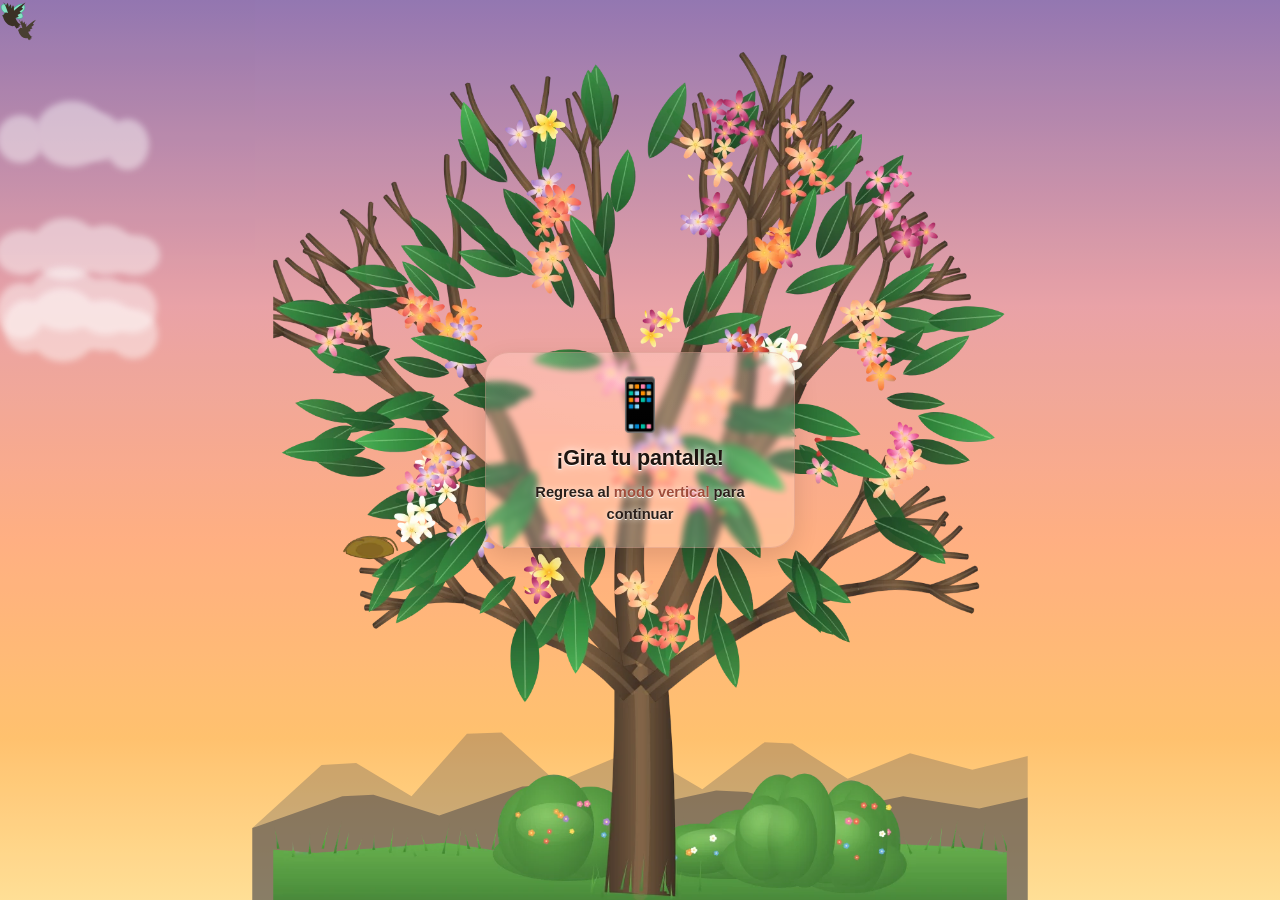
==== commit bebbdd2a: "Sube version tras la limpieza: script v274, styles v256, sw ultopt227" ====
--- a/index.html
+++ b/index.html
@@ -13,7 +13,7 @@
     <meta name="apple-mobile-web-app-capable" content="yes">
     <meta name="apple-mobile-web-app-status-bar-style" content="default">
     <meta name="apple-mobile-web-app-title" content="Mayo">
-    <link rel="stylesheet" href="styles.css?v=255">
+    <link rel="stylesheet" href="styles.css?v=256">
     <link rel="preconnect" href="https://fonts.googleapis.com">
     <link rel="preconnect" href="https://fonts.gstatic.com" crossorigin>
     <!-- Dancing Script (negrita) para el texto de cierre de la contraportada (.bc-blurb). display=swap = no bloquea el arranque. -->
@@ -448,7 +448,7 @@
 
     <!-- MediaPipe (control por gestos) se carga BAJO DEMANDA desde script.js
          (loadMediaPipe, sólo al activar los gestos), no en cada arranque. -->
-    <script src="script.js?v=273"></script>
+    <script src="script.js?v=274"></script>
     <script>
         // Registro del Service Worker (offline / instalable). No bloquea el arranque.
         // En DESARROLLO (localhost / 127.0.0.1 / file:) NO se registra y se
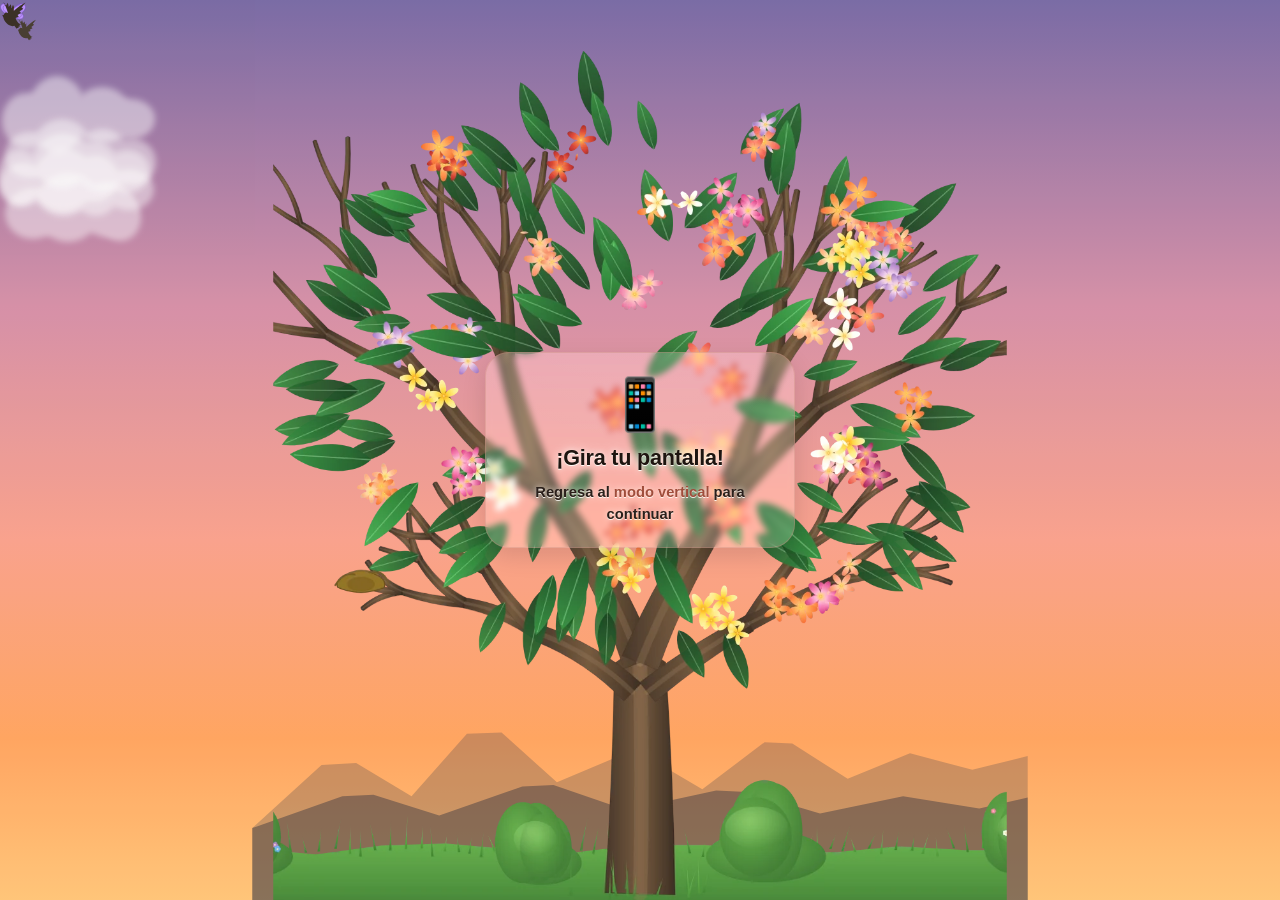
==== commit ed4595c0: "Conecta el conteo de visitas (Umami) que faltaba desde el lanzamiento" ====
--- a/index.html
+++ b/index.html
@@ -19,6 +19,9 @@
     <!-- Dancing Script (negrita) para el texto de cierre de la contraportada (.bc-blurb). display=swap = no bloquea el arranque. -->
     <link href="https://fonts.googleapis.com/css2?family=Dancing+Script:wght@700&display=swap" rel="stylesheet">
     <!-- Las fuentes de Google se cargan BAJO DEMANDA (initFontPicker en script.js): -->
+    <!-- Conteo de visitas (Umami, servidor propio). Sin cookies y sin datos
+         personales: solo cuantas visitas hay. `defer` = no retrasa el arranque. -->
+    <script defer src="https://stats.cantoralmayo.com/script.js" data-website-id="8820c7f0-f832-4a51-a3d1-c7045d4db8b9"></script>
 </head>
 <body>
     <!-- Símbolo reusable del ícono "Guía de Acordes" (guitarra caoba + tapa clara
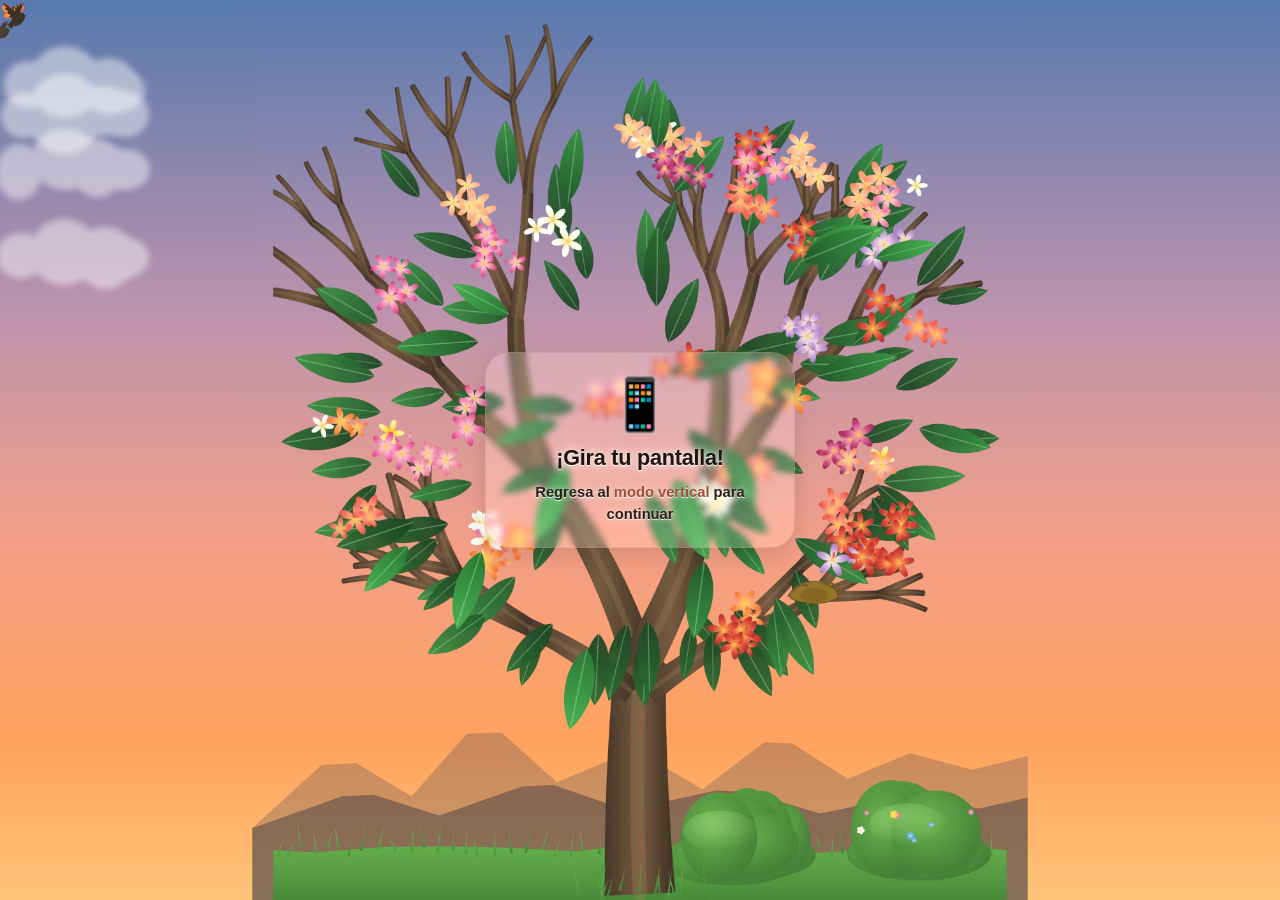
==== commit 61805822: "Arregla el arranque sin internet de la PWA (reportes Samsung + Chrome) - sw.js (ultopt229): el núcle" ====
--- a/index.html
+++ b/index.html
@@ -468,9 +468,18 @@
                     caches.keys().then((ks) => ks.forEach((k) => caches.delete(k))).catch(() => {});
                 }
             } else {
-                window.addEventListener("load", () => {
-                    navigator.serviceWorker.register("sw.js").then(registroListo).catch(() => {});
-                });
+                // ★Se registra YA, no en 'load': con señal lenta 'load' tarda (portada,
+                // fuentes) y si la persona cierra antes, el teléfono se queda sin copia
+                // offline aunque Chrome sí le haya dejado instalar la app.
+                navigator.serviceWorker.register("sw.js").then(registroListo).catch(() => {});
+                // ★Pide almacenamiento persistente: sin esto Chrome en Android puede
+                // BORRAR la copia offline cuando el teléfono anda corto de espacio.
+                // No muestra ningún aviso; Chrome decide solo (a la PWA instalada se lo da).
+                if (navigator.storage && navigator.storage.persist) {
+                    navigator.storage.persisted().then(function (ya) {
+                        if (!ya) return navigator.storage.persist();
+                    }).catch(function () {});
+                }
             }
         }
 
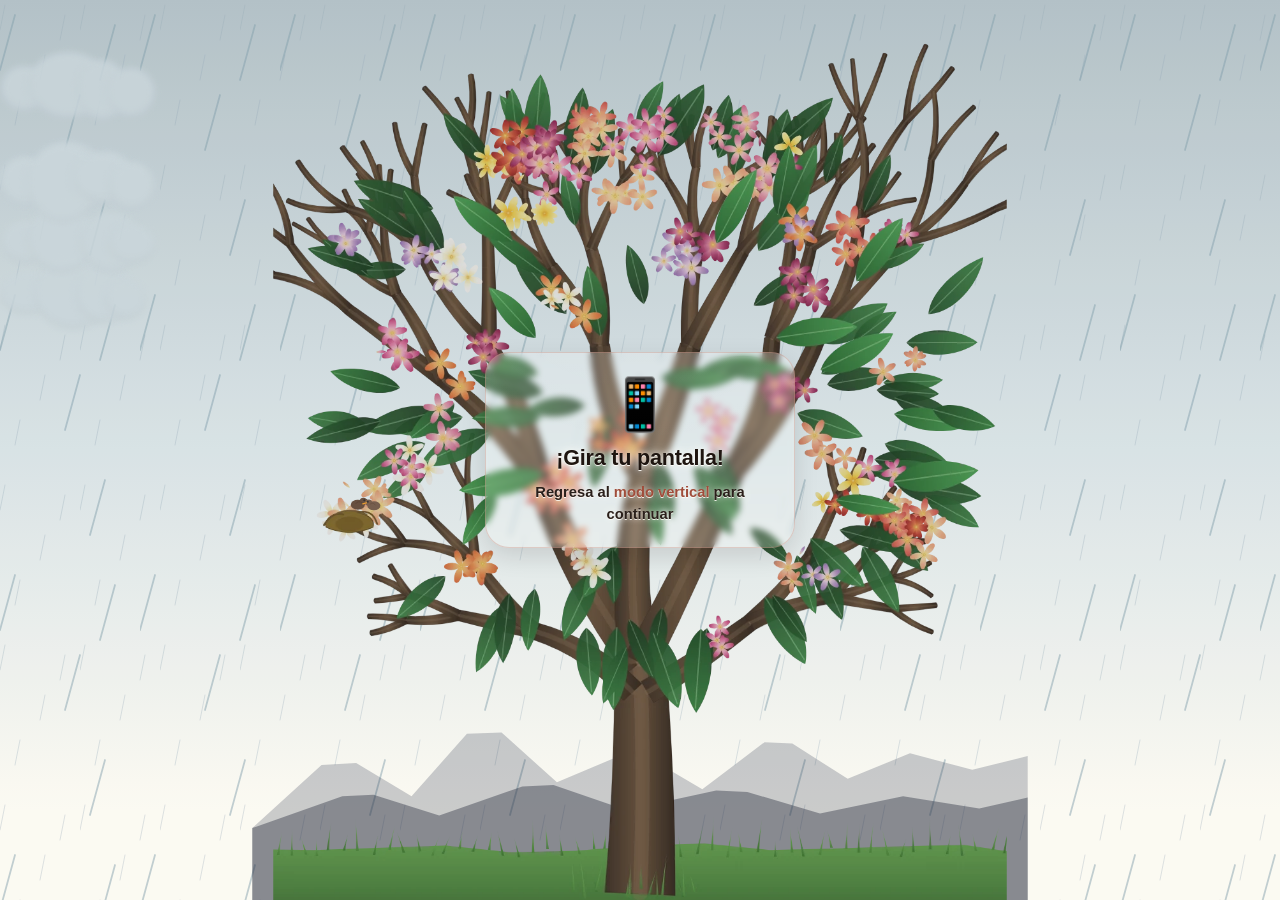
==== commit 03bf2cfd: "Día de Muertos: ofrenda en la pasta, del 1-nov 2:00 al 3-nov 23:59 (CDMX) - Tiempo «difuntos» automá" ====
--- a/index.html
+++ b/index.html
@@ -13,7 +13,7 @@
     <meta name="apple-mobile-web-app-capable" content="yes">
     <meta name="apple-mobile-web-app-status-bar-style" content="default">
     <meta name="apple-mobile-web-app-title" content="Mayo">
-    <link rel="stylesheet" href="styles.css?v=256">
+    <link rel="stylesheet" href="styles.css?v=259">
     <link rel="preconnect" href="https://fonts.googleapis.com">
     <link rel="preconnect" href="https://fonts.gstatic.com" crossorigin>
     <!-- Dancing Script (negrita) para el texto de cierre de la contraportada (.bc-blurb). display=swap = no bloquea el arranque. -->
@@ -451,7 +451,7 @@
 
     <!-- MediaPipe (control por gestos) se carga BAJO DEMANDA desde script.js
          (loadMediaPipe, sólo al activar los gestos), no en cada arranque. -->
-    <script src="script.js?v=274"></script>
+    <script src="script.js?v=276"></script>
     <script>
         // Registro del Service Worker (offline / instalable). No bloquea el arranque.
         // En DESARROLLO (localhost / 127.0.0.1 / file:) NO se registra y se
--- a/styles.css
+++ b/styles.css
@@ -6197,3 +6197,165 @@
     filter: drop-shadow(0 0 6px rgba(183, 207, 107, .55));
 }
 /* ═══ fin tour ═══════════════════════════════════════════════════════════════ */
+
+/* ═══ DÍA DE MUERTOS — tiempo «difuntos» (1-nov 2:00 → 3-nov 23:59). Todo cuelga de body.lit-difuntos. ═══ */
+
+/* ── Silueta: ofrenda como 2 <img> (base + capa _luz) ── Va por ALTO para que el papel picado quede bajo «MAYO». */
+body.lit-difuntos .cover-liturgy {
+    width: auto;
+    height: 71%;                 /* libro 500×650: papel picado ~11px bajo el título */
+    aspect-ratio: 600 / 712;
+    left: 50%;
+    bottom: 0;
+    transform: translateX(-50%);
+}
+@media (max-width: 820px) and (orientation: portrait) {
+    body.lit-difuntos .cover-liturgy { height: 75%; }   /* libro 430×650: ~11px */
+}
+/* El SVG del título trae ~9.8% de aire arriba: se recorta (49.8/507 × 80% = 7.86%). */
+body.lit-difuntos .cover-page .cover-title {
+    margin-top: calc(20px - 7.86%);
+}
+.cover-liturgy .of-base,
+.cover-liturgy .of-luz {
+    width: 100%;
+    height: auto;
+    display: block;
+    -webkit-user-drag: none;
+    user-select: none;
+}
+.cover-liturgy .of-luz {
+    position: absolute;
+    left: 0;
+    top: 0;
+}
+/* Mismo barrido "como si la dibujaran" que el resto de siluetas (litDraw). */
+.cover-liturgy .of-base {
+    -webkit-mask-image: linear-gradient(100deg,
+        #000 0%, #000 40%, rgba(0,0,0,0.55) 50%, transparent 60%);
+    mask-image: linear-gradient(100deg,
+        #000 0%, #000 40%, rgba(0,0,0,0.55) 50%, transparent 60%);
+    -webkit-mask-size: 260% 100%;
+    mask-size: 260% 100%;
+    -webkit-mask-repeat: no-repeat;
+    mask-repeat: no-repeat;
+    -webkit-mask-position: 0% 0;
+    mask-position: 0% 0;
+}
+/* Dibujo 7.5–13 s; la capa _luz entra a los 13 s y la base se apaga debajo de ella. */
+.cover-page.cover-animate .cover-liturgy .of-base {
+    animation:
+        litDraw 5.5s cubic-bezier(0.4, 0, 0.2, 1) 7.5s both,
+        ofBaseOut 1s ease 14.6s forwards;
+    will-change: mask-position;
+}
+@keyframes ofBaseOut { to { opacity: 0; } }
+.cover-page.cover-drawn .cover-liturgy .of-base {
+    animation: none;
+    visibility: hidden;
+}
+@media (prefers-reduced-motion: reduce) {
+    .cover-page.cover-animate .cover-liturgy .of-base { animation: none; }
+    .cover-liturgy .of-base { visibility: hidden; }
+}
+
+/* ── Cuentas del menú: BARRO mate (modo claro) ── */
+body.lit-difuntos:not(.dark-mode) .top-controls .search-btn,
+body.lit-difuntos:not(.dark-mode) .top-controls .font-picker-toggle,
+body.lit-difuntos:not(.dark-mode) .top-controls .menu-btn,
+body.lit-difuntos:not(.dark-mode) .top-controls .index-btn,
+body.lit-difuntos:not(.dark-mode) .top-controls .theme-toggle,
+body.lit-difuntos:not(.dark-mode) .top-controls .gesture-toggle {
+    color: #fff3dc;
+    /* Barro más cocido + aro morado/crema: sobre la pasta naranja se perdían. */
+    background: radial-gradient(circle at 40% 32%, #e8894a 0%, #b4500f 55%, #7a3209 100%);
+    box-shadow:
+        inset -2px -3px 6px rgba(60,20,3,.4),
+        inset 2px 2px 4px rgba(255,220,180,.25),
+        0 0 0 1.5px rgba(74,42,99,.75),
+        0 0 0 3px rgba(255,236,205,.35),
+        0 6px 10px -4px rgba(50,20,3,.55);
+}
+/* El barro es mate: sin brillo especular de perla. */
+body.lit-difuntos:not(.dark-mode) .top-controls .search-btn::after,
+body.lit-difuntos:not(.dark-mode) .top-controls .font-picker-toggle::after,
+body.lit-difuntos:not(.dark-mode) .top-controls .menu-btn::after,
+body.lit-difuntos:not(.dark-mode) .top-controls .index-btn::after,
+body.lit-difuntos:not(.dark-mode) .top-controls .theme-toggle::after,
+body.lit-difuntos:not(.dark-mode) .top-controls .gesture-toggle::after { display: none; }
+/* Cuenta activa / presionada: barro claro + aro morado de difuntos. */
+body.lit-difuntos:not(.dark-mode) .top-controls .search-btn:active,
+body.lit-difuntos:not(.dark-mode) .top-controls .font-picker-toggle:active,
+body.lit-difuntos:not(.dark-mode) .top-controls .font-picker-toggle.fp-open,
+body.lit-difuntos:not(.dark-mode) .top-controls .menu-btn:active,
+body.lit-difuntos:not(.dark-mode) .top-controls .index-btn:active,
+body.lit-difuntos:not(.dark-mode) .top-controls .theme-toggle:active,
+body.lit-difuntos:not(.dark-mode) .top-controls.menu-open .menu-btn,
+body.lit-difuntos:not(.dark-mode) .top-controls .gesture-toggle.active {
+    color: #3e1d0c;
+    background: radial-gradient(circle at 40% 32%, #ffd3a3 0%, #f0954e 50%, #c45a16 100%);
+    box-shadow:
+        inset -2px -3px 6px rgba(80,30,5,.3),
+        0 0 0 2px #4a2a63,
+        0 0 0 4.5px rgba(255,236,205,.45),
+        0 6px 10px -4px rgba(50,20,3,.55);
+}
+/* Hilo de la sarta en morado, grueso y con filo crema (se lee sobre naranja). */
+body.lit-difuntos:not(.dark-mode) .top-controls .menu-items::before {
+    width: 3px;
+    right: 19.5px;
+    background: #4a2a63;
+    opacity: .95;
+    box-shadow: 0 0 0 1px rgba(255,236,205,.45);
+}
+/* …y sigue igual por la nube de Compartir. */
+body.lit-difuntos:not(.dark-mode) .top-controls .share-cloud::before {
+    width: 3px;
+    margin-left: -.5px;
+    background: #4a2a63;
+    box-shadow: 0 0 0 1px rgba(255,236,205,.45);
+}
+body.lit-difuntos:not(.dark-mode) .top-controls .share-widget.open .share-cloud::before { opacity: .95; }
+/* Modo ligero: barro PLANO (sin degradados ni sombras, como las perlas lite). */
+body.lite.lit-difuntos:not(.dark-mode) .top-controls .search-btn,
+body.lite.lit-difuntos:not(.dark-mode) .top-controls .font-picker-toggle,
+body.lite.lit-difuntos:not(.dark-mode) .top-controls .menu-btn,
+body.lite.lit-difuntos:not(.dark-mode) .top-controls .index-btn,
+body.lite.lit-difuntos:not(.dark-mode) .top-controls .theme-toggle,
+body.lite.lit-difuntos:not(.dark-mode) .top-controls .gesture-toggle {
+    background: #d4661c !important;      /* gana al plano neutro de lite (!important) */
+    border-color: #a8470f !important;
+    color: #fff3dc !important;
+}
+
+/* ── Encabezado de sección: Cinzel en morado (Cinzel sólo se baja estos días) ── */
+body.lit-difuntos .header {
+    font-family: "Cinzel", "Segoe Print", "Comic Sans MS", serif;
+    font-weight: 600;
+    font-size: 13px;
+    letter-spacing: .08em;
+    color: #5b3876;
+}
+body.lit-difuntos.dark-mode .header { color: #cdb3e6; }
+
+/* ── Número de página, N/C/S activos y zoom: tono de la pasta ── */
+body.lit-difuntos .footer-line-2 {
+    background: linear-gradient(135deg, var(--cover-1) 0%, var(--cover-2) 55%, var(--cover-3) 100%);
+    color: #2a1638;
+}
+body.lit-difuntos .pill-btn.is-active {
+    background: radial-gradient(circle at 40% 32%, #f3a46a 0%, #d4661c 55%, #a8470f 100%);
+    color: #fff3dc;
+}
+body.lit-difuntos .zoom-slider .zs-progress { stroke: #ee9426; opacity: 1; }
+body.lit-difuntos .zoom-slider .zs-thumb {
+    fill: #d4661c;
+    stroke: #f3a46a;
+    stroke-width: 1.5;
+    opacity: 1;
+}
+
+/* ── Lluvia de entrada: cada flor es una <img> ── */
+.cover-flower > img { width: 100%; height: 100%; display: block; }
+
+/* ═══ fin Día de Muertos ═════════════════════════════════════════════════════ */
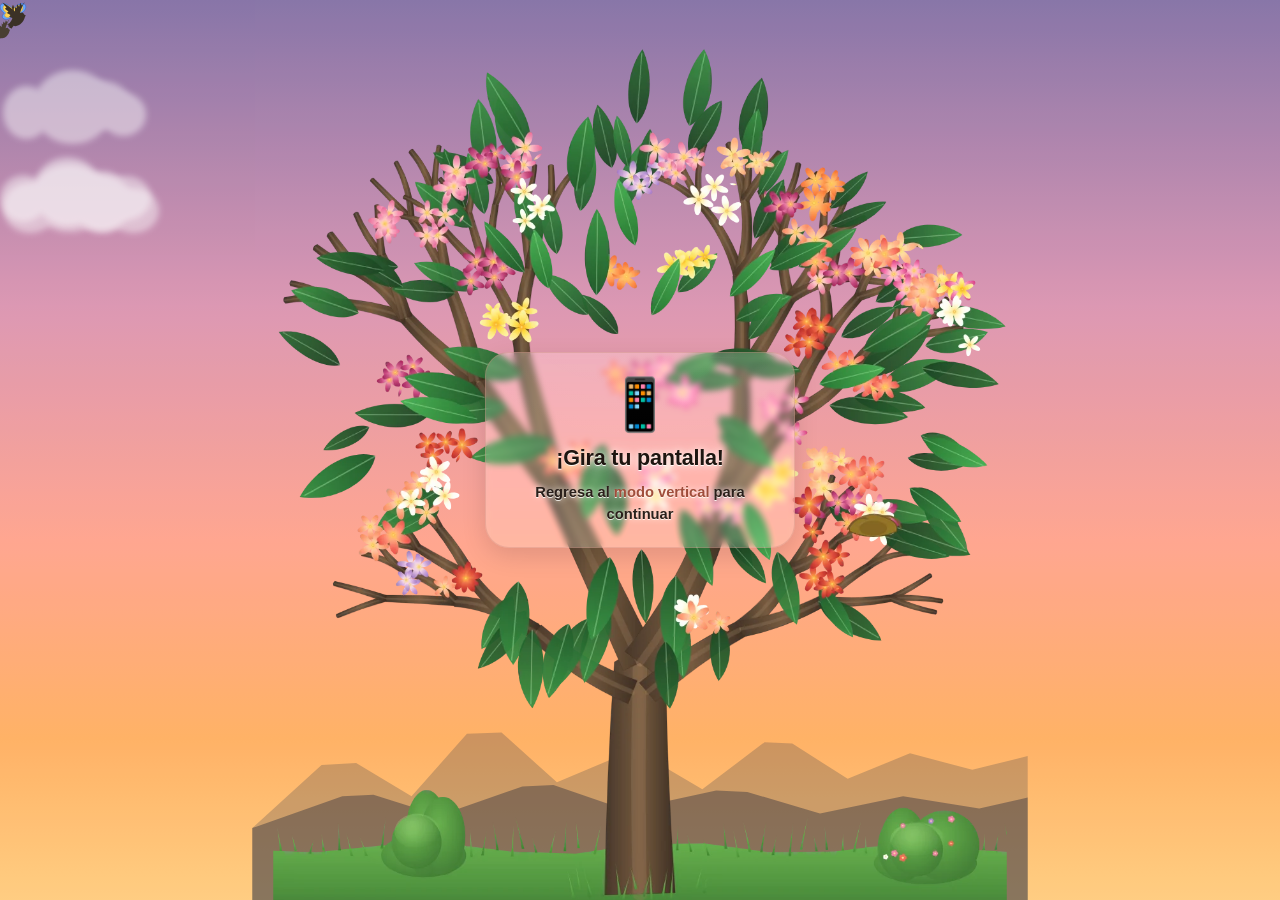
==== commit 5b4cce5e: "Día de Muertos arranca hoy 31-oct a las 3:30 (CDMX) - Entra el 31 de octubre a las 3:30 y sale el 3 " ====
--- a/index.html
+++ b/index.html
@@ -451,7 +451,7 @@
 
     <!-- MediaPipe (control por gestos) se carga BAJO DEMANDA desde script.js
          (loadMediaPipe, sólo al activar los gestos), no en cada arranque. -->
-    <script src="script.js?v=276"></script>
+    <script src="script.js?v=277"></script>
     <script>
         // Registro del Service Worker (offline / instalable). No bloquea el arranque.
         // En DESARROLLO (localhost / 127.0.0.1 / file:) NO se registra y se
